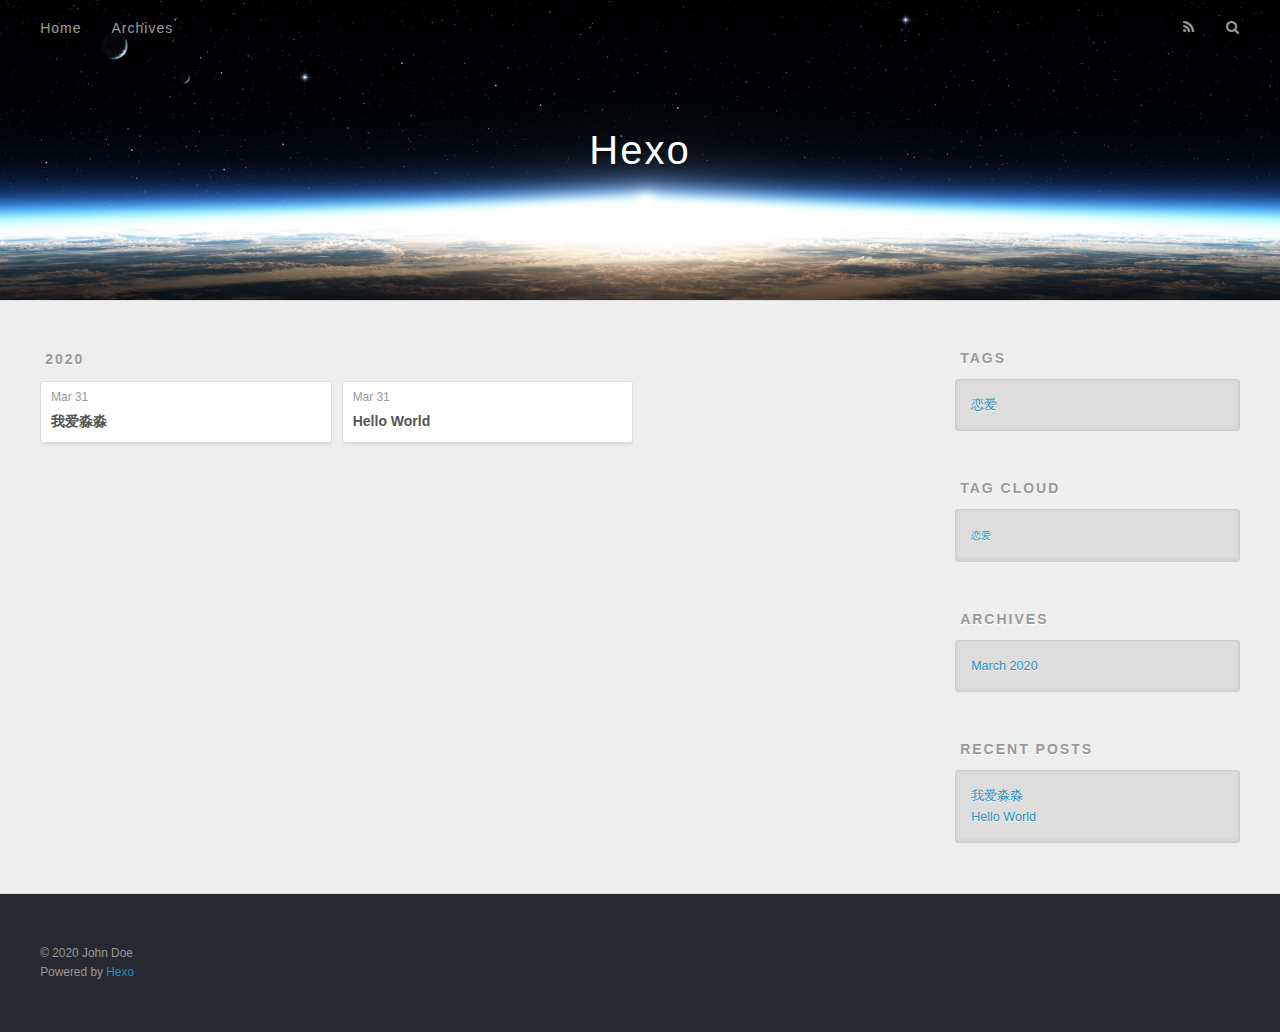
==== archives/index.html @ 8ae402f5 "Site updated: 2020-03-31 10:25:22" ====
<!DOCTYPE html>
<html>
<head>
  <meta charset="utf-8">
  

  
  <title>Archives | Hexo</title>
  <meta name="viewport" content="width=device-width, initial-scale=1, maximum-scale=1">
  <meta property="og:type" content="website">
<meta property="og:title" content="Hexo">
<meta property="og:url" content="http://yoursite.com/archives/index.html">
<meta property="og:site_name" content="Hexo">
<meta property="og:locale" content="en_US">
<meta property="article:author" content="John Doe">
<meta name="twitter:card" content="summary">
  
    <link rel="alternate" href="/atom.xml" title="Hexo" type="application/atom+xml">
  
  
    <link rel="icon" href="/favicon.png">
  
  
    <link href="//fonts.googleapis.com/css?family=Source+Code+Pro" rel="stylesheet" type="text/css">
  
  
<link rel="stylesheet" href="/css/style.css">

<meta name="generator" content="Hexo 4.2.0"></head>

<body>
  <div id="container">
    <div id="wrap">
      <header id="header">
  <div id="banner"></div>
  <div id="header-outer" class="outer">
    <div id="header-title" class="inner">
      <h1 id="logo-wrap">
        <a href="/" id="logo">Hexo</a>
      </h1>
      
    </div>
    <div id="header-inner" class="inner">
      <nav id="main-nav">
        <a id="main-nav-toggle" class="nav-icon"></a>
        
          <a class="main-nav-link" href="/">Home</a>
        
          <a class="main-nav-link" href="/archives">Archives</a>
        
      </nav>
      <nav id="sub-nav">
        
          <a id="nav-rss-link" class="nav-icon" href="/atom.xml" title="RSS Feed"></a>
        
        <a id="nav-search-btn" class="nav-icon" title="Search"></a>
      </nav>
      <div id="search-form-wrap">
        <form action="//google.com/search" method="get" accept-charset="UTF-8" class="search-form"><input type="search" name="q" class="search-form-input" placeholder="Search"><button type="submit" class="search-form-submit">&#xF002;</button><input type="hidden" name="sitesearch" value="http://yoursite.com"></form>
      </div>
    </div>
  </div>
</header>
      <div class="outer">
        <section id="main">
  
  
    
    
      
      
      <section class="archives-wrap">
        <div class="archive-year-wrap">
          <a href="/archives/2020" class="archive-year">2020</a>
        </div>
        <div class="archives">
    
    <article class="archive-article archive-type-post">
  <div class="archive-article-inner">
    <header class="archive-article-header">
      <a href="/2020/03/31/%E6%88%91%E7%88%B1%E6%B7%BC%E6%B7%BC/" class="archive-article-date">
  <time datetime="2020-03-30T17:13:21.000Z" itemprop="datePublished">Mar 31</time>
</a>
      
  
    <h1 itemprop="name">
      <a class="archive-article-title" href="/2020/03/31/%E6%88%91%E7%88%B1%E6%B7%BC%E6%B7%BC/">我爱淼淼</a>
    </h1>
  

    </header>
  </div>
</article>
  
    
    
    <article class="archive-article archive-type-post">
  <div class="archive-article-inner">
    <header class="archive-article-header">
      <a href="/2020/03/31/hello-world/" class="archive-article-date">
  <time datetime="2020-03-30T16:57:37.059Z" itemprop="datePublished">Mar 31</time>
</a>
      
  
    <h1 itemprop="name">
      <a class="archive-article-title" href="/2020/03/31/hello-world/">Hello World</a>
    </h1>
  

    </header>
  </div>
</article>
  
  
    </div></section>
  


</section>
        
          <aside id="sidebar">
  
    

  
    
  <div class="widget-wrap">
    <h3 class="widget-title">Tags</h3>
    <div class="widget">
      <ul class="tag-list" itemprop="keywords"><li class="tag-list-item"><a class="tag-list-link" href="/tags/%E6%81%8B%E7%88%B1/" rel="tag">恋爱</a></li></ul>
    </div>
  </div>


  
    
  <div class="widget-wrap">
    <h3 class="widget-title">Tag Cloud</h3>
    <div class="widget tagcloud">
      <a href="/tags/%E6%81%8B%E7%88%B1/" style="font-size: 10px;">恋爱</a>
    </div>
  </div>

  
    
  <div class="widget-wrap">
    <h3 class="widget-title">Archives</h3>
    <div class="widget">
      <ul class="archive-list"><li class="archive-list-item"><a class="archive-list-link" href="/archives/2020/03/">March 2020</a></li></ul>
    </div>
  </div>


  
    
  <div class="widget-wrap">
    <h3 class="widget-title">Recent Posts</h3>
    <div class="widget">
      <ul>
        
          <li>
            <a href="/2020/03/31/%E6%88%91%E7%88%B1%E6%B7%BC%E6%B7%BC/">我爱淼淼</a>
          </li>
        
          <li>
            <a href="/2020/03/31/hello-world/">Hello World</a>
          </li>
        
      </ul>
    </div>
  </div>

  
</aside>
        
      </div>
      <footer id="footer">
  
  <div class="outer">
    <div id="footer-info" class="inner">
      &copy; 2020 John Doe<br>
      Powered by <a href="http://hexo.io/" target="_blank">Hexo</a>
    </div>
  </div>
</footer>
    </div>
    <nav id="mobile-nav">
  
    <a href="/" class="mobile-nav-link">Home</a>
  
    <a href="/archives" class="mobile-nav-link">Archives</a>
  
</nav>
    

<script src="//ajax.googleapis.com/ajax/libs/jquery/2.0.3/jquery.min.js"></script>


  
<link rel="stylesheet" href="/fancybox/jquery.fancybox.css">

  
<script src="/fancybox/jquery.fancybox.pack.js"></script>




<script src="/js/script.js"></script>




  </div>
</body>
</html>
---- css/style.css ----
body {
  width: 100%;
}
body:before,
body:after {
  content: "";
  display: table;
}
body:after {
  clear: both;
}
html,
body,
div,
span,
applet,
object,
iframe,
h1,
h2,
h3,
h4,
h5,
h6,
p,
blockquote,
pre,
a,
abbr,
acronym,
address,
big,
cite,
code,
del,
dfn,
em,
img,
ins,
kbd,
q,
s,
samp,
small,
strike,
strong,
sub,
sup,
tt,
var,
dl,
dt,
dd,
ol,
ul,
li,
fieldset,
form,
label,
legend,
table,
caption,
tbody,
tfoot,
thead,
tr,
th,
td {
  margin: 0;
  padding: 0;
  border: 0;
  outline: 0;
  font-weight: inherit;
  font-style: inherit;
  font-family: inherit;
  font-size: 100%;
  vertical-align: baseline;
}
body {
  line-height: 1;
  color: #000;
  background: #fff;
}
ol,
ul {
  list-style: none;
}
table {
  border-collapse: separate;
  border-spacing: 0;
  vertical-align: middle;
}
caption,
th,
td {
  text-align: left;
  font-weight: normal;
  vertical-align: middle;
}
a img {
  border: none;
}
input,
button {
  margin: 0;
  padding: 0;
}
input::-moz-focus-inner,
button::-moz-focus-inner {
  border: 0;
  padding: 0;
}
@font-face {
  font-family: FontAwesome;
  font-style: normal;
  font-weight: normal;
  src: url("fonts/fontawesome-webfont.eot?v=#4.0.3");
  src: url("fonts/fontawesome-webfont.eot?#iefix&v=#4.0.3") format("embedded-opentype"), url("fonts/fontawesome-webfont.woff?v=#4.0.3") format("woff"), url("fonts/fontawesome-webfont.ttf?v=#4.0.3") format("truetype"), url("fonts/fontawesome-webfont.svg#fontawesomeregular?v=#4.0.3") format("svg");
}
html,
body,
#container {
  height: 100%;
}
body {
  background: #eee;
  font: 14px -apple-system, BlinkMacSystemFont, "Segoe UI", "Roboto", "Oxygen", "Ubuntu", "Cantarell", "Fira Sans", "Droid Sans", "Helvetica Neue", sans-serif;
  -webkit-text-size-adjust: 100%;
}
.outer {
  max-width: 1220px;
  margin: 0 auto;
  padding: 0 20px;
}
.outer:before,
.outer:after {
  content: "";
  display: table;
}
.outer:after {
  clear: both;
}
.inner {
  display: inline;
  float: left;
  width: 98.33333333333333%;
  margin: 0 0.833333333333333%;
}
.left,
.alignleft {
  float: left;
}
.right,
.alignright {
  float: right;
}
.clear {
  clear: both;
}
#container {
  position: relative;
}
.mobile-nav-on {
  overflow: hidden;
}
#wrap {
  height: 100%;
  width: 100%;
  position: absolute;
  top: 0;
  left: 0;
  -webkit-transition: 0.2s ease-out;
  -moz-transition: 0.2s ease-out;
  -ms-transition: 0.2s ease-out;
  transition: 0.2s ease-out;
  z-index: 1;
  background: #eee;
}
.mobile-nav-on #wrap {
  left: 280px;
}
@media screen and (min-width: 768px) {
  #main {
    display: inline;
    float: left;
    width: 73.33333333333333%;
    margin: 0 0.833333333333333%;
  }
}
.article-date,
.article-category-link,
.archive-year,
.widget-title {
  text-decoration: none;
  text-transform: uppercase;
  letter-spacing: 2px;
  color: #999;
  margin-bottom: 1em;
  margin-left: 5px;
  line-height: 1em;
  text-shadow: 0 1px #fff;
  font-weight: bold;
}
.article-inner,
.archive-article-inner {
  background: #fff;
  -webkit-box-shadow: 1px 2px 3px #ddd;
  box-shadow: 1px 2px 3px #ddd;
  border: 1px solid #ddd;
  border-radius: 3px;
}
.article-entry h1,
.widget h1 {
  font-size: 2em;
}
.article-entry h2,
.widget h2 {
  font-size: 1.5em;
}
.article-entry h3,
.widget h3 {
  font-size: 1.3em;
}
.article-entry h4,
.widget h4 {
  font-size: 1.2em;
}
.article-entry h5,
.widget h5 {
  font-size: 1em;
}
.article-entry h6,
.widget h6 {
  font-size: 1em;
  color: #999;
}
.article-entry hr,
.widget hr {
  border: 1px dashed #ddd;
}
.article-entry strong,
.widget strong {
  font-weight: bold;
}
.article-entry em,
.widget em,
.article-entry cite,
.widget cite {
  font-style: italic;
}
.article-entry sup,
.widget sup,
.article-entry sub,
.widget sub {
  font-size: 0.75em;
  line-height: 0;
  position: relative;
  vertical-align: baseline;
}
.article-entry sup,
.widget sup {
  top: -0.5em;
}
.article-entry sub,
.widget sub {
  bottom: -0.2em;
}
.article-entry small,
.widget small {
  font-size: 0.85em;
}
.article-entry acronym,
.widget acronym,
.article-entry abbr,
.widget abbr {
  border-bottom: 1px dotted;
}
.article-entry ul,
.widget ul,
.article-entry ol,
.widget ol,
.article-entry dl,
.widget dl {
  margin: 0 20px;
  line-height: 1.6em;
}
.article-entry ul ul,
.widget ul ul,
.article-entry ol ul,
.widget ol ul,
.article-entry ul ol,
.widget ul ol,
.article-entry ol ol,
.widget ol ol {
  margin-top: 0;
  margin-bottom: 0;
}
.article-entry ul,
.widget ul {
  list-style: disc;
}
.article-entry ol,
.widget ol {
  list-style: decimal;
}
.article-entry dt,
.widget dt {
  font-weight: bold;
}
#header {
  height: 300px;
  position: relative;
  border-bottom: 1px solid #ddd;
}
#header:before,
#header:after {
  content: "";
  position: absolute;
  left: 0;
  right: 0;
  height: 40px;
}
#header:before {
  top: 0;
  background: -webkit-linear-gradient(rgba(0,0,0,0.2), transparent);
  background: -moz-linear-gradient(rgba(0,0,0,0.2), transparent);
  background: -ms-linear-gradient(rgba(0,0,0,0.2), transparent);
  background: linear-gradient(rgba(0,0,0,0.2), transparent);
}
#header:after {
  bottom: 0;
  background: -webkit-linear-gradient(transparent, rgba(0,0,0,0.2));
  background: -moz-linear-gradient(transparent, rgba(0,0,0,0.2));
  background: -ms-linear-gradient(transparent, rgba(0,0,0,0.2));
  background: linear-gradient(transparent, rgba(0,0,0,0.2));
}
#header-outer {
  height: 100%;
  position: relative;
}
#header-inner {
  position: relative;
  overflow: hidden;
}
#banner {
  position: absolute;
  top: 0;
  left: 0;
  width: 100%;
  height: 100%;
  background: url("images/banner.jpg") center #000;
  -webkit-background-size: cover;
  -moz-background-size: cover;
  background-size: cover;
  z-index: -1;
}
#header-title {
  text-align: center;
  height: 40px;
  position: absolute;
  top: 50%;
  left: 0;
  margin-top: -20px;
}
#logo,
#subtitle {
  text-decoration: none;
  color: #fff;
  font-weight: 300;
  text-shadow: 0 1px 4px rgba(0,0,0,0.3);
}
#logo {
  font-size: 40px;
  line-height: 40px;
  letter-spacing: 2px;
}
#subtitle {
  font-size: 16px;
  line-height: 16px;
  letter-spacing: 1px;
}
#subtitle-wrap {
  margin-top: 16px;
}
#main-nav {
  float: left;
  margin-left: -15px;
}
.nav-icon,
.main-nav-link {
  float: left;
  color: #fff;
  opacity: 0.6;
  text-decoration: none;
  text-shadow: 0 1px rgba(0,0,0,0.2);
  -webkit-transition: opacity 0.2s;
  -moz-transition: opacity 0.2s;
  -ms-transition: opacity 0.2s;
  transition: opacity 0.2s;
  display: block;
  padding: 20px 15px;
}
.nav-icon:hover,
.main-nav-link:hover {
  opacity: 1;
}
.nav-icon {
  font-family: FontAwesome;
  text-align: center;
  font-size: 14px;
  width: 14px;
  height: 14px;
  padding: 20px 15px;
  position: relative;
  cursor: pointer;
}
.main-nav-link {
  font-weight: 300;
  letter-spacing: 1px;
}
@media screen and (max-width: 479px) {
  .main-nav-link {
    display: none;
  }
}
#main-nav-toggle {
  display: none;
}
#main-nav-toggle:before {
  content: "\f0c9";
}
@media screen and (max-width: 479px) {
  #main-nav-toggle {
    display: block;
  }
}
#sub-nav {
  float: right;
  margin-right: -15px;
}
#nav-rss-link:before {
  content: "\f09e";
}
#nav-search-btn:before {
  content: "\f002";
}
#search-form-wrap {
  position: absolute;
  top: 15px;
  width: 150px;
  height: 30px;
  right: -150px;
  opacity: 0;
  -webkit-transition: 0.2s ease-out;
  -moz-transition: 0.2s ease-out;
  -ms-transition: 0.2s ease-out;
  transition: 0.2s ease-out;
}
#search-form-wrap.on {
  opacity: 1;
  right: 0;
}
@media screen and (max-width: 479px) {
  #search-form-wrap {
    width: 100%;
    right: -100%;
  }
}
.search-form {
  position: absolute;
  top: 0;
  left: 0;
  right: 0;
  background: #fff;
  padding: 5px 15px;
  border-radius: 15px;
  -webkit-box-shadow: 0 0 10px rgba(0,0,0,0.3);
  box-shadow: 0 0 10px rgba(0,0,0,0.3);
}
.search-form-input {
  border: none;
  background: none;
  color: #555;
  width: 100%;
  font: 13px -apple-system, BlinkMacSystemFont, "Segoe UI", "Roboto", "Oxygen", "Ubuntu", "Cantarell", "Fira Sans", "Droid Sans", "Helvetica Neue", sans-serif;
  outline: none;
}
.search-form-input::-webkit-search-results-decoration,
.search-form-input::-webkit-search-cancel-button {
  -webkit-appearance: none;
}
.search-form-submit {
  position: absolute;
  top: 50%;
  right: 10px;
  margin-top: -7px;
  font: 13px FontAwesome;
  border: none;
  background: none;
  color: #bbb;
  cursor: pointer;
}
.search-form-submit:hover,
.search-form-submit:focus {
  color: #777;
}
.article {
  margin: 50px 0;
}
.article-inner {
  overflow: hidden;
}
.article-meta:before,
.article-meta:after {
  content: "";
  display: table;
}
.article-meta:after {
  clear: both;
}
.article-date {
  float: left;
}
.article-category {
  float: left;
  line-height: 1em;
  color: #ccc;
  text-shadow: 0 1px #fff;
  margin-left: 8px;
}
.article-category:before {
  content: "\2022";
}
.article-category-link {
  margin: 0 12px 1em;
}
.article-header {
  padding: 20px 20px 0;
}
.article-title {
  text-decoration: none;
  font-size: 2em;
  font-weight: bold;
  color: #555;
  line-height: 1.1em;
  -webkit-transition: color 0.2s;
  -moz-transition: color 0.2s;
  -ms-transition: color 0.2s;
  transition: color 0.2s;
}
a.article-title:hover {
  color: #258fb8;
}
.article-entry {
  color: #555;
  padding: 0 20px;
}
.article-entry:before,
.article-entry:after {
  content: "";
  display: table;
}
.article-entry:after {
  clear: both;
}
.article-entry p,
.article-entry table {
  line-height: 1.6em;
  margin: 1.6em 0;
}
.article-entry h1,
.article-entry h2,
.article-entry h3,
.article-entry h4,
.article-entry h5,
.article-entry h6 {
  font-weight: bold;
}
.article-entry h1,
.article-entry h2,
.article-entry h3,
.article-entry h4,
.article-entry h5,
.article-entry h6 {
  line-height: 1.1em;
  margin: 1.1em 0;
}
.article-entry a {
  color: #258fb8;
  text-decoration: none;
}
.article-entry a:hover {
  text-decoration: underline;
}
.article-entry ul,
.article-entry ol,
.article-entry dl {
  margin-top: 1.6em;
  margin-bottom: 1.6em;
}
.article-entry img,
.article-entry video {
  max-width: 100%;
  height: auto;
  display: block;
  margin: auto;
}
.article-entry iframe {
  border: none;
}
.article-entry table {
  width: 100%;
  border-collapse: collapse;
  border-spacing: 0;
}
.article-entry th {
  font-weight: bold;
  border-bottom: 3px solid #ddd;
  padding-bottom: 0.5em;
}
.article-entry td {
  border-bottom: 1px solid #ddd;
  padding: 10px 0;
}
.article-entry blockquote {
  font-family: Georgia, "Times New Roman", serif;
  font-size: 1.4em;
  margin: 1.6em 20px;
  text-align: center;
}
.article-entry blockquote footer {
  font-size: 14px;
  margin: 1.6em 0;
  font-family: -apple-system, BlinkMacSystemFont, "Segoe UI", "Roboto", "Oxygen", "Ubuntu", "Cantarell", "Fira Sans", "Droid Sans", "Helvetica Neue", sans-serif;
}
.article-entry blockquote footer cite:before {
  content: "—";
  padding: 0 0.5em;
}
.article-entry .pullquote {
  text-align: left;
  width: 45%;
  margin: 0;
}
.article-entry .pullquote.left {
  margin-left: 0.5em;
  margin-right: 1em;
}
.article-entry .pullquote.right {
  margin-right: 0.5em;
  margin-left: 1em;
}
.article-entry .caption {
  color: #999;
  display: block;
  font-size: 0.9em;
  margin-top: 0.5em;
  position: relative;
  text-align: center;
}
.article-entry .video-container {
  position: relative;
  padding-top: 56.25%;
  height: 0;
  overflow: hidden;
}
.article-entry .video-container iframe,
.article-entry .video-container object,
.article-entry .video-container embed {
  position: absolute;
  top: 0;
  left: 0;
  width: 100%;
  height: 100%;
  margin-top: 0;
}
.article-more-link a {
  display: inline-block;
  line-height: 1em;
  padding: 6px 15px;
  border-radius: 15px;
  background: #eee;
  color: #999;
  text-shadow: 0 1px #fff;
  text-decoration: none;
}
.article-more-link a:hover {
  background: #258fb8;
  color: #fff;
  text-decoration: none;
  text-shadow: 0 1px #1e7293;
}
.article-footer {
  font-size: 0.85em;
  line-height: 1.6em;
  border-top: 1px solid #ddd;
  padding-top: 1.6em;
  margin: 0 20px 20px;
}
.article-footer:before,
.article-footer:after {
  content: "";
  display: table;
}
.article-footer:after {
  clear: both;
}
.article-footer a {
  color: #999;
  text-decoration: none;
}
.article-footer a:hover {
  color: #555;
}
.article-tag-list-item {
  float: left;
  margin-right: 10px;
}
.article-tag-list-link:before {
  content: "#";
}
.article-comment-link {
  float: right;
}
.article-comment-link:before {
  content: "\f075";
  font-family: FontAwesome;
  padding-right: 8px;
}
.article-share-link {
  cursor: pointer;
  float: right;
  margin-left: 20px;
}
.article-share-link:before {
  content: "\f064";
  font-family: FontAwesome;
  padding-right: 6px;
}
#article-nav {
  position: relative;
}
#article-nav:before,
#article-nav:after {
  content: "";
  display: table;
}
#article-nav:after {
  clear: both;
}
@media screen and (min-width: 768px) {
  #article-nav {
    margin: 50px 0;
  }
  #article-nav:before {
    width: 8px;
    height: 8px;
    position: absolute;
    top: 50%;
    left: 50%;
    margin-top: -4px;
    margin-left: -4px;
    content: "";
    border-radius: 50%;
    background: #ddd;
    -webkit-box-shadow: 0 1px 2px #fff;
    box-shadow: 0 1px 2px #fff;
  }
}
.article-nav-link-wrap {
  text-decoration: none;
  text-shadow: 0 1px #fff;
  color: #999;
  -webkit-box-sizing: border-box;
  -moz-box-sizing: border-box;
  box-sizing: border-box;
  margin-top: 50px;
  text-align: center;
  display: block;
}
.article-nav-link-wrap:hover {
  color: #555;
}
@media screen and (min-width: 768px) {
  .article-nav-link-wrap {
    width: 50%;
    margin-top: 0;
  }
}
@media screen and (min-width: 768px) {
  #article-nav-newer {
    float: left;
    text-align: right;
    padding-right: 20px;
  }
}
@media screen and (min-width: 768px) {
  #article-nav-older {
    float: right;
    text-align: left;
    padding-left: 20px;
  }
}
.article-nav-caption {
  text-transform: uppercase;
  letter-spacing: 2px;
  color: #ddd;
  line-height: 1em;
  font-weight: bold;
}
#article-nav-newer .article-nav-caption {
  margin-right: -2px;
}
.article-nav-title {
  font-size: 0.85em;
  line-height: 1.6em;
  margin-top: 0.5em;
}
.article-share-box {
  position: absolute;
  display: none;
  background: #fff;
  -webkit-box-shadow: 1px 2px 10px rgba(0,0,0,0.2);
  box-shadow: 1px 2px 10px rgba(0,0,0,0.2);
  border-radius: 3px;
  margin-left: -145px;
  overflow: hidden;
  z-index: 1;
}
.article-share-box.on {
  display: block;
}
.article-share-input {
  width: 100%;
  background: none;
  -webkit-box-sizing: border-box;
  -moz-box-sizing: border-box;
  box-sizing: border-box;
  font: 14px -apple-system, BlinkMacSystemFont, "Segoe UI", "Roboto", "Oxygen", "Ubuntu", "Cantarell", "Fira Sans", "Droid Sans", "Helvetica Neue", sans-serif;
  padding: 0 15px;
  color: #555;
  outline: none;
  border: 1px solid #ddd;
  border-radius: 3px 3px 0 0;
  height: 36px;
  line-height: 36px;
}
.article-share-links {
  background: #eee;
}
.article-share-links:before,
.article-share-links:after {
  content: "";
  display: table;
}
.article-share-links:after {
  clear: both;
}
.article-share-twitter,
.article-share-facebook,
.article-share-pinterest,
.article-share-google {
  width: 50px;
  height: 36px;
  display: block;
  float: left;
  position: relative;
  color: #999;
  text-shadow: 0 1px #fff;
}
.article-share-twitter:before,
.article-share-facebook:before,
.article-share-pinterest:before,
.article-share-google:before {
  font-size: 20px;
  font-family: FontAwesome;
  width: 20px;
  height: 20px;
  position: absolute;
  top: 50%;
  left: 50%;
  margin-top: -10px;
  margin-left: -10px;
  text-align: center;
}
.article-share-twitter:hover,
.article-share-facebook:hover,
.article-share-pinterest:hover,
.article-share-google:hover {
  color: #fff;
}
.article-share-twitter:before {
  content: "\f099";
}
.article-share-twitter:hover {
  background: #00aced;
  text-shadow: 0 1px #008abe;
}
.article-share-facebook:before {
  content: "\f09a";
}
.article-share-facebook:hover {
  background: #3b5998;
  text-shadow: 0 1px #2f477a;
}
.article-share-pinterest:before {
  content: "\f0d2";
}
.article-share-pinterest:hover {
  background: #cb2027;
  text-shadow: 0 1px #a21a1f;
}
.article-share-google:before {
  content: "\f0d5";
}
.article-share-google:hover {
  background: #dd4b39;
  text-shadow: 0 1px #be3221;
}
.article-gallery {
  background: #000;
  position: relative;
}
.article-gallery-photos {
  position: relative;
  overflow: hidden;
}
.article-gallery-img {
  display: none;
  max-width: 100%;
}
.article-gallery-img:first-child {
  display: block;
}
.article-gallery-img.loaded {
  position: absolute;
  display: block;
}
.article-gallery-img img {
  display: block;
  max-width: 100%;
  margin: 0 auto;
}
#comments {
  background: #fff;
  -webkit-box-shadow: 1px 2px 3px #ddd;
  box-shadow: 1px 2px 3px #ddd;
  padding: 20px;
  border: 1px solid #ddd;
  border-radius: 3px;
  margin: 50px 0;
}
#comments a {
  color: #258fb8;
}
.archives-wrap {
  margin: 50px 0;
}
.archives:before,
.archives:after {
  content: "";
  display: table;
}
.archives:after {
  clear: both;
}
.archive-year-wrap {
  margin-bottom: 1em;
}
.archives {
  -webkit-column-gap: 10px;
  -moz-column-gap: 10px;
  column-gap: 10px;
}
@media screen and (min-width: 480px) and (max-width: 767px) {
  .archives {
    -webkit-column-count: 2;
    -moz-column-count: 2;
    column-count: 2;
  }
}
@media screen and (min-width: 768px) {
  .archives {
    -webkit-column-count: 3;
    -moz-column-count: 3;
    column-count: 3;
  }
}
.archive-article {
  -webkit-column-break-inside: avoid;
  page-break-inside: avoid;
  overflow: hidden;
  break-inside: avoid-column;
}
.archive-article-inner {
  padding: 10px;
  margin-bottom: 15px;
}
.archive-article-title {
  text-decoration: none;
  font-weight: bold;
  color: #555;
  -webkit-transition: color 0.2s;
  -moz-transition: color 0.2s;
  -ms-transition: color 0.2s;
  transition: color 0.2s;
  line-height: 1.6em;
}
.archive-article-title:hover {
  color: #258fb8;
}
.archive-article-footer {
  margin-top: 1em;
}
.archive-article-date {
  color: #999;
  text-decoration: none;
  font-size: 0.85em;
  line-height: 1em;
  margin-bottom: 0.5em;
  display: block;
}
#page-nav {
  margin: 50px auto;
  background: #fff;
  -webkit-box-shadow: 1px 2px 3px #ddd;
  box-shadow: 1px 2px 3px #ddd;
  border: 1px solid #ddd;
  border-radius: 3px;
  text-align: center;
  color: #999;
  overflow: hidden;
}
#page-nav:before,
#page-nav:after {
  content: "";
  display: table;
}
#page-nav:after {
  clear: both;
}
#page-nav a,
#page-nav span {
  padding: 10px 20px;
  line-height: 1;
  height: 2ex;
}
#page-nav a {
  color: #999;
  text-decoration: none;
}
#page-nav a:hover {
  background: #999;
  color: #fff;
}
#page-nav .prev {
  float: left;
}
#page-nav .next {
  float: right;
}
#page-nav .page-number {
  display: inline-block;
}
@media screen and (max-width: 479px) {
  #page-nav .page-number {
    display: none;
  }
}
#page-nav .current {
  color: #555;
  font-weight: bold;
}
#page-nav .space {
  color: #ddd;
}
#footer {
  background: #262a30;
  padding: 50px 0;
  border-top: 1px solid #ddd;
  color: #999;
}
#footer a {
  color: #258fb8;
  text-decoration: none;
}
#footer a:hover {
  text-decoration: underline;
}
#footer-info {
  line-height: 1.6em;
  font-size: 0.85em;
}
.article-entry pre,
.article-entry .highlight {
  background: #2d2d2d;
  margin: 0 -20px;
  padding: 15px 20px;
  border-style: solid;
  border-color: #ddd;
  border-width: 1px 0;
  overflow: auto;
  color: #ccc;
  line-height: 22.400000000000002px;
}
.article-entry .highlight .gutter pre,
.article-entry .gist .gist-file .gist-data .line-numbers {
  color: #666;
  font-size: 0.85em;
}
.article-entry pre,
.article-entry code {
  font-family: "Source Code Pro", Consolas, Monaco, Menlo, Consolas, monospace;
}
.article-entry code {
  background: #eee;
  text-shadow: 0 1px #fff;
  padding: 0 0.3em;
}
.article-entry pre code {
  background: none;
  text-shadow: none;
  padding: 0;
}
.article-entry .highlight pre {
  border: none;
  margin: 0;
  padding: 0;
}
.article-entry .highlight table {
  margin: 0;
  width: auto;
}
.article-entry .highlight td {
  border: none;
  padding: 0;
}
.article-entry .highlight figcaption {
  font-size: 0.85em;
  color: #999;
  line-height: 1em;
  margin-bottom: 1em;
}
.article-entry .highlight figcaption:before,
.article-entry .highlight figcaption:after {
  content: "";
  display: table;
}
.article-entry .highlight figcaption:after {
  clear: both;
}
.article-entry .highlight figcaption a {
  float: right;
}
.article-entry .highlight .gutter pre {
  text-align: right;
  padding-right: 20px;
}
.article-entry .highlight .line {
  height: 22.400000000000002px;
}
.article-entry .highlight .line.marked {
  background: #515151;
}
.article-entry .gist {
  margin: 0 -20px;
  border-style: solid;
  border-color: #ddd;
  border-width: 1px 0;
  background: #2d2d2d;
  padding: 15px 20px 15px 0;
}
.article-entry .gist .gist-file {
  border: none;
  font-family: "Source Code Pro", Consolas, Monaco, Menlo, Consolas, monospace;
  margin: 0;
}
.article-entry .gist .gist-file .gist-data {
  background: none;
  border: none;
}
.article-entry .gist .gist-file .gist-data .line-numbers {
  background: none;
  border: none;
  padding: 0 20px 0 0;
}
.article-entry .gist .gist-file .gist-data .line-data {
  padding: 0 !important;
}
.article-entry .gist .gist-file .highlight {
  margin: 0;
  padding: 0;
  border: none;
}
.article-entry .gist .gist-file .gist-meta {
  background: #2d2d2d;
  color: #999;
  font: 0.85em -apple-system, BlinkMacSystemFont, "Segoe UI", "Roboto", "Oxygen", "Ubuntu", "Cantarell", "Fira Sans", "Droid Sans", "Helvetica Neue", sans-serif;
  text-shadow: 0 0;
  padding: 0;
  margin-top: 1em;
  margin-left: 20px;
}
.article-entry .gist .gist-file .gist-meta a {
  color: #258fb8;
  font-weight: normal;
}
.article-entry .gist .gist-file .gist-meta a:hover {
  text-decoration: underline;
}
pre .comment,
pre .title {
  color: #999;
}
pre .variable,
pre .attribute,
pre .tag,
pre .regexp,
pre .ruby .constant,
pre .xml .tag .title,
pre .xml .pi,
pre .xml .doctype,
pre .html .doctype,
pre .css .id,
pre .css .class,
pre .css .pseudo {
  color: #f2777a;
}
pre .number,
pre .preprocessor,
pre .built_in,
pre .literal,
pre .params,
pre .constant {
  color: #f99157;
}
pre .class,
pre .ruby .class .title,
pre .css .rules .attribute {
  color: #9c9;
}
pre .string,
pre .value,
pre .inheritance,
pre .header,
pre .ruby .symbol,
pre .xml .cdata {
  color: #9c9;
}
pre .css .hexcolor {
  color: #6cc;
}
pre .function,
pre .python .decorator,
pre .python .title,
pre .ruby .function .title,
pre .ruby .title .keyword,
pre .perl .sub,
pre .javascript .title,
pre .coffeescript .title {
  color: #69c;
}
pre .keyword,
pre .javascript .function {
  color: #c9c;
}
@media screen and (max-width: 479px) {
  #mobile-nav {
    position: absolute;
    top: 0;
    left: 0;
    width: 280px;
    height: 100%;
    background: #191919;
    border-right: 1px solid #fff;
  }
}
@media screen and (max-width: 479px) {
  .mobile-nav-link {
    display: block;
    color: #999;
    text-decoration: none;
    padding: 15px 20px;
    font-weight: bold;
  }
  .mobile-nav-link:hover {
    color: #fff;
  }
}
@media screen and (min-width: 768px) {
  #sidebar {
    display: inline;
    float: left;
    width: 23.333333333333332%;
    margin: 0 0.833333333333333%;
  }
}
.widget-wrap {
  margin: 50px 0;
}
.widget {
  color: #777;
  text-shadow: 0 1px #fff;
  background: #ddd;
  -webkit-box-shadow: 0 -1px 4px #ccc inset;
  box-shadow: 0 -1px 4px #ccc inset;
  border: 1px solid #ccc;
  padding: 15px;
  border-radius: 3px;
}
.widget a {
  color: #258fb8;
  text-decoration: none;
}
.widget a:hover {
  text-decoration: underline;
}
.widget ul ul,
.widget ol ul,
.widget dl ul,
.widget ul ol,
.widget ol ol,
.widget dl ol,
.widget ul dl,
.widget ol dl,
.widget dl dl {
  margin-left: 15px;
  list-style: disc;
}
.widget {
  line-height: 1.6em;
  word-wrap: break-word;
  font-size: 0.9em;
}
.widget ul,
.widget ol {
  list-style: none;
  margin: 0;
}
.widget ul ul,
.widget ol ul,
.widget ul ol,
.widget ol ol {
  margin: 0 20px;
}
.widget ul ul,
.widget ol ul {
  list-style: disc;
}
.widget ul ol,
.widget ol ol {
  list-style: decimal;
}
.category-list-count,
.tag-list-count,
.archive-list-count {
  padding-left: 5px;
  color: #999;
  font-size: 0.85em;
}
.category-list-count:before,
.tag-list-count:before,
.archive-list-count:before {
  content: "(";
}
.category-list-count:after,
.tag-list-count:after,
.archive-list-count:after {
  content: ")";
}
.tagcloud a {
  margin-right: 5px;
  display: inline-block;
}
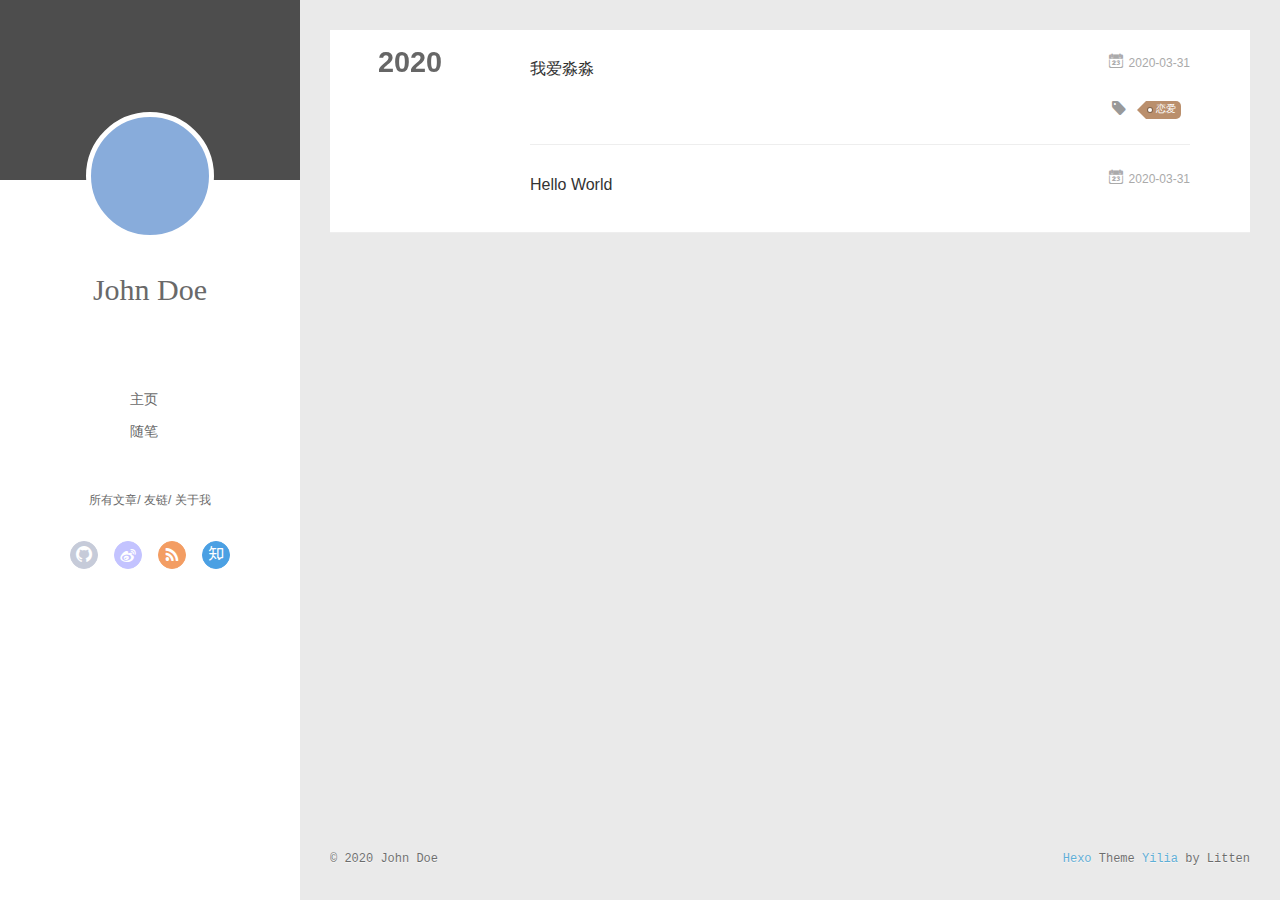
==== commit 64c7a3c6: "Site updated: 2020-03-31 10:40:58" ====
--- a/archives/index.html
+++ b/archives/index.html
@@ -3,8 +3,9 @@
 <head>
   <meta charset="utf-8">
   
-
-  
+  <meta name="renderer" content="webkit">
+  <meta http-equiv="X-UA-Compatible" content="IE=edge" >
+  <link rel="dns-prefetch" href="http://yoursite.com">
   <title>Archives | Hexo</title>
   <meta name="viewport" content="width=device-width, initial-scale=1, maximum-scale=1">
   <meta property="og:type" content="website">
@@ -15,54 +16,141 @@
 <meta property="article:author" content="John Doe">
 <meta name="twitter:card" content="summary">
   
-    <link rel="alternate" href="/atom.xml" title="Hexo" type="application/atom+xml">
+    <link rel="alternative" href="/atom.xml" title="Hexo" type="application/atom+xml">
   
   
     <link rel="icon" href="/favicon.png">
   
-  
-    <link href="//fonts.googleapis.com/css?family=Source+Code+Pro" rel="stylesheet" type="text/css">
-  
-  
-<link rel="stylesheet" href="/css/style.css">
+  <link rel="stylesheet" type="text/css" href="/./main.0cf68a.css">
+  <style type="text/css">
+  
+    #container.show {
+      background: linear-gradient(200deg,#a0cfe4,#e8c37e);
+    }
+  </style>
+  
+
+  
 
 <meta name="generator" content="Hexo 4.2.0"></head>
 
 <body>
-  <div id="container">
-    <div id="wrap">
-      <header id="header">
-  <div id="banner"></div>
-  <div id="header-outer" class="outer">
-    <div id="header-title" class="inner">
-      <h1 id="logo-wrap">
-        <a href="/" id="logo">Hexo</a>
-      </h1>
-      
+  <div id="container" q-class="show:isCtnShow">
+    <canvas id="anm-canvas" class="anm-canvas"></canvas>
+    <div class="left-col" q-class="show:isShow">
+      
+<div class="overlay" style="background: #4d4d4d"></div>
+<div class="intrude-less">
+	<header id="header" class="inner">
+		<a href="/" class="profilepic">
+			<img src="" class="js-avatar">
+		</a>
+		<hgroup>
+		  <h1 class="header-author"><a href="/">John Doe</a></h1>
+		</hgroup>
+		
+
+		<nav class="header-menu">
+			<ul>
+			
+				<li><a href="/">主页</a></li>
+	        
+				<li><a href="/tags/%E9%9A%8F%E7%AC%94/">随笔</a></li>
+	        
+			</ul>
+		</nav>
+		<nav class="header-smart-menu">
+    		
+    			
+    			<a q-on="click: openSlider(e, 'innerArchive')" href="javascript:void(0)">所有文章</a>
+    			
+            
+    			
+    			<a q-on="click: openSlider(e, 'friends')" href="javascript:void(0)">友链</a>
+    			
+            
+    			
+    			<a q-on="click: openSlider(e, 'aboutme')" href="javascript:void(0)">关于我</a>
+    			
+            
+		</nav>
+		<nav class="header-nav">
+			<div class="social">
+				
+					<a class="github" target="_blank" href="#" title="github"><i class="icon-github"></i></a>
+		        
+					<a class="weibo" target="_blank" href="#" title="weibo"><i class="icon-weibo"></i></a>
+		        
+					<a class="rss" target="_blank" href="#" title="rss"><i class="icon-rss"></i></a>
+		        
+					<a class="zhihu" target="_blank" href="#" title="zhihu"><i class="icon-zhihu"></i></a>
+		        
+			</div>
+		</nav>
+	</header>		
+</div>
+
     </div>
-    <div id="header-inner" class="inner">
-      <nav id="main-nav">
-        <a id="main-nav-toggle" class="nav-icon"></a>
-        
-          <a class="main-nav-link" href="/">Home</a>
-        
-          <a class="main-nav-link" href="/archives">Archives</a>
-        
-      </nav>
-      <nav id="sub-nav">
-        
-          <a id="nav-rss-link" class="nav-icon" href="/atom.xml" title="RSS Feed"></a>
-        
-        <a id="nav-search-btn" class="nav-icon" title="Search"></a>
-      </nav>
-      <div id="search-form-wrap">
-        <form action="//google.com/search" method="get" accept-charset="UTF-8" class="search-form"><input type="search" name="q" class="search-form-input" placeholder="Search"><button type="submit" class="search-form-submit">&#xF002;</button><input type="hidden" name="sitesearch" value="http://yoursite.com"></form>
-      </div>
-    </div>
-  </div>
-</header>
-      <div class="outer">
-        <section id="main">
+    <div class="mid-col" q-class="show:isShow,hide:isShow|isFalse">
+      
+<nav id="mobile-nav">
+  	<div class="overlay js-overlay" style="background: #4d4d4d"></div>
+	<div class="btnctn js-mobile-btnctn">
+  		<div class="slider-trigger list" q-on="click: openSlider(e)"><i class="icon icon-sort"></i></div>
+	</div>
+	<div class="intrude-less">
+		<header id="header" class="inner">
+			<div class="profilepic">
+				<img src="" class="js-avatar">
+			</div>
+			<hgroup>
+			  <h1 class="header-author js-header-author">John Doe</h1>
+			</hgroup>
+			
+			
+			
+				
+			
+				
+			
+			
+			
+			<nav class="header-nav">
+				<div class="social">
+					
+						<a class="github" target="_blank" href="#" title="github"><i class="icon-github"></i></a>
+			        
+						<a class="weibo" target="_blank" href="#" title="weibo"><i class="icon-weibo"></i></a>
+			        
+						<a class="rss" target="_blank" href="#" title="rss"><i class="icon-rss"></i></a>
+			        
+						<a class="zhihu" target="_blank" href="#" title="zhihu"><i class="icon-zhihu"></i></a>
+			        
+				</div>
+			</nav>
+
+			<nav class="header-menu js-header-menu">
+				<ul style="width: 50%">
+				
+				
+					<li style="width: 50%"><a href="/">主页</a></li>
+		        
+					<li style="width: 50%"><a href="/tags/%E9%9A%8F%E7%AC%94/">随笔</a></li>
+		        
+				</ul>
+			</nav>
+		</header>				
+	</div>
+	<div class="mobile-mask" style="display:none" q-show="isShow"></div>
+</nav>
+
+      <div id="wrapper" class="body-wrap">
+        <div class="menu-l">
+          <div class="canvas-wrap">
+            <canvas data-colors="#eaeaea" data-sectionHeight="100" data-contentId="js-content" id="myCanvas1" class="anm-canvas"></canvas>
+          </div>
+          <div id="js-content" class="content-ll">
+            
   
   
     
@@ -78,16 +166,35 @@
     <article class="archive-article archive-type-post">
   <div class="archive-article-inner">
     <header class="archive-article-header">
-      <a href="/2020/03/31/%E6%88%91%E7%88%B1%E6%B7%BC%E6%B7%BC/" class="archive-article-date">
-  <time datetime="2020-03-30T17:13:21.000Z" itemprop="datePublished">Mar 31</time>
+      	<div class="article-meta">
+	      	<a href="/2020/03/31/%E6%88%91%E7%88%B1%E6%B7%BC%E6%B7%BC/" class="archive-article-date">
+  	<time datetime="2020-03-30T17:13:21.000Z" itemprop="datePublished"><i class="icon-calendar icon"></i>2020-03-31</time>
 </a>
-      
+        </div>
+    	 
   
     <h1 itemprop="name">
       <a class="archive-article-title" href="/2020/03/31/%E6%88%91%E7%88%B1%E6%B7%BC%E6%B7%BC/">我爱淼淼</a>
     </h1>
   
 
+        <div class="article-info info-on-right">
+          
+	<div class="article-tag tagcloud">
+		<i class="icon-price-tags icon"></i>
+		<ul class="article-tag-list">
+			 
+        		<li class="article-tag-list-item">
+        			<a href="javascript:void(0)" class="js-tag article-tag-list-link color3">恋爱</a>
+        		</li>
+      		
+		</ul>
+	</div>
+
+          
+
+        </div>
+        <div class="clearfix"></div>
     </header>
   </div>
 </article>
@@ -97,16 +204,24 @@
     <article class="archive-article archive-type-post">
   <div class="archive-article-inner">
     <header class="archive-article-header">
-      <a href="/2020/03/31/hello-world/" class="archive-article-date">
-  <time datetime="2020-03-30T16:57:37.059Z" itemprop="datePublished">Mar 31</time>
+      	<div class="article-meta">
+	      	<a href="/2020/03/31/hello-world/" class="archive-article-date">
+  	<time datetime="2020-03-30T16:57:37.059Z" itemprop="datePublished"><i class="icon-calendar icon"></i>2020-03-31</time>
 </a>
-      
+        </div>
+    	 
   
     <h1 itemprop="name">
       <a class="archive-article-title" href="/2020/03/31/hello-world/">Hello World</a>
     </h1>
   
 
+        <div class="article-info info-on-right">
+          
+          
+
+        </div>
+        <div class="clearfix"></div>
     </header>
   </div>
 </article>
@@ -115,101 +230,256 @@
     </div></section>
   
 
-
-</section>
-        
-          <aside id="sidebar">
-  
-    
-
-  
-    
-  <div class="widget-wrap">
-    <h3 class="widget-title">Tags</h3>
-    <div class="widget">
-      <ul class="tag-list" itemprop="keywords"><li class="tag-list-item"><a class="tag-list-link" href="/tags/%E6%81%8B%E7%88%B1/" rel="tag">恋爱</a></li></ul>
-    </div>
-  </div>
-
-
-  
-    
-  <div class="widget-wrap">
-    <h3 class="widget-title">Tag Cloud</h3>
-    <div class="widget tagcloud">
-      <a href="/tags/%E6%81%8B%E7%88%B1/" style="font-size: 10px;">恋爱</a>
-    </div>
-  </div>
-
-  
-    
-  <div class="widget-wrap">
-    <h3 class="widget-title">Archives</h3>
-    <div class="widget">
-      <ul class="archive-list"><li class="archive-list-item"><a class="archive-list-link" href="/archives/2020/03/">March 2020</a></li></ul>
-    </div>
-  </div>
-
-
-  
-    
-  <div class="widget-wrap">
-    <h3 class="widget-title">Recent Posts</h3>
-    <div class="widget">
-      <ul>
-        
-          <li>
-            <a href="/2020/03/31/%E6%88%91%E7%88%B1%E6%B7%BC%E6%B7%BC/">我爱淼淼</a>
-          </li>
-        
-          <li>
-            <a href="/2020/03/31/hello-world/">Hello World</a>
-          </li>
-        
-      </ul>
-    </div>
-  </div>
-
-  
-</aside>
-        
+    
+
+
+          </div>
+        </div>
       </div>
       <footer id="footer">
-  
   <div class="outer">
-    <div id="footer-info" class="inner">
-      &copy; 2020 John Doe<br>
-      Powered by <a href="http://hexo.io/" target="_blank">Hexo</a>
+    <div id="footer-info">
+    	<div class="footer-left">
+    		&copy; 2020 John Doe
+    	</div>
+      	<div class="footer-right">
+      		<a href="http://hexo.io/" target="_blank">Hexo</a>  Theme <a href="https://github.com/litten/hexo-theme-yilia" target="_blank">Yilia</a> by Litten
+      	</div>
     </div>
   </div>
 </footer>
     </div>
-    <nav id="mobile-nav">
-  
-    <a href="/" class="mobile-nav-link">Home</a>
-  
-    <a href="/archives" class="mobile-nav-link">Archives</a>
-  
-</nav>
-    
-
-<script src="//ajax.googleapis.com/ajax/libs/jquery/2.0.3/jquery.min.js"></script>
-
-
-  
-<link rel="stylesheet" href="/fancybox/jquery.fancybox.css">
-
-  
-<script src="/fancybox/jquery.fancybox.pack.js"></script>
-
-
-
-
-<script src="/js/script.js"></script>
-
-
-
-
+    <script>
+	var yiliaConfig = {
+		mathjax: false,
+		isHome: false,
+		isPost: false,
+		isArchive: true,
+		isTag: false,
+		isCategory: false,
+		open_in_new: false,
+		toc_hide_index: true,
+		root: "/",
+		innerArchive: true,
+		showTags: false
+	}
+</script>
+
+<script>!function(t){function n(e){if(r[e])return r[e].exports;var i=r[e]={exports:{},id:e,loaded:!1};return t[e].call(i.exports,i,i.exports,n),i.loaded=!0,i.exports}var r={};n.m=t,n.c=r,n.p="./",n(0)}([function(t,n,r){r(195),t.exports=r(191)},function(t,n,r){var e=r(3),i=r(52),o=r(27),u=r(28),c=r(53),f="prototype",a=function(t,n,r){var s,l,h,v,p=t&a.F,d=t&a.G,y=t&a.S,g=t&a.P,b=t&a.B,m=d?e:y?e[n]||(e[n]={}):(e[n]||{})[f],x=d?i:i[n]||(i[n]={}),w=x[f]||(x[f]={});d&&(r=n);for(s in r)l=!p&&m&&void 0!==m[s],h=(l?m:r)[s],v=b&&l?c(h,e):g&&"function"==typeof h?c(Function.call,h):h,m&&u(m,s,h,t&a.U),x[s]!=h&&o(x,s,v),g&&w[s]!=h&&(w[s]=h)};e.core=i,a.F=1,a.G=2,a.S=4,a.P=8,a.B=16,a.W=32,a.U=64,a.R=128,t.exports=a},function(t,n,r){var e=r(6);t.exports=function(t){if(!e(t))throw TypeError(t+" is not an object!");return t}},function(t,n){var r=t.exports="undefined"!=typeof window&&window.Math==Math?window:"undefined"!=typeof self&&self.Math==Math?self:Function("return this")();"number"==typeof __g&&(__g=r)},function(t,n){t.exports=function(t){try{return!!t()}catch(t){return!0}}},function(t,n){var r=t.exports="undefined"!=typeof window&&window.Math==Math?window:"undefined"!=typeof self&&self.Math==Math?self:Function("return this")();"number"==typeof __g&&(__g=r)},function(t,n){t.exports=function(t){return"object"==typeof t?null!==t:"function"==typeof t}},function(t,n,r){var e=r(126)("wks"),i=r(76),o=r(3).Symbol,u="function"==typeof o;(t.exports=function(t){return e[t]||(e[t]=u&&o[t]||(u?o:i)("Symbol."+t))}).store=e},function(t,n){var r={}.hasOwnProperty;t.exports=function(t,n){return r.call(t,n)}},function(t,n,r){var e=r(94),i=r(33);t.exports=function(t){return e(i(t))}},function(t,n,r){t.exports=!r(4)(function(){return 7!=Object.defineProperty({},"a",{get:function(){return 7}}).a})},function(t,n,r){var e=r(2),i=r(167),o=r(50),u=Object.defineProperty;n.f=r(10)?Object.defineProperty:function(t,n,r){if(e(t),n=o(n,!0),e(r),i)try{return u(t,n,r)}catch(t){}if("get"in r||"set"in r)throw TypeError("Accessors not supported!");return"value"in r&&(t[n]=r.value),t}},function(t,n,r){t.exports=!r(18)(function(){return 7!=Object.defineProperty({},"a",{get:function(){return 7}}).a})},function(t,n,r){var e=r(14),i=r(22);t.exports=r(12)?function(t,n,r){return e.f(t,n,i(1,r))}:function(t,n,r){return t[n]=r,t}},function(t,n,r){var e=r(20),i=r(58),o=r(42),u=Object.defineProperty;n.f=r(12)?Object.defineProperty:function(t,n,r){if(e(t),n=o(n,!0),e(r),i)try{return u(t,n,r)}catch(t){}if("get"in r||"set"in r)throw TypeError("Accessors not supported!");return"value"in r&&(t[n]=r.value),t}},function(t,n,r){var e=r(40)("wks"),i=r(23),o=r(5).Symbol,u="function"==typeof o;(t.exports=function(t){return e[t]||(e[t]=u&&o[t]||(u?o:i)("Symbol."+t))}).store=e},function(t,n,r){var e=r(67),i=Math.min;t.exports=function(t){return t>0?i(e(t),9007199254740991):0}},function(t,n,r){var e=r(46);t.exports=function(t){return Object(e(t))}},function(t,n){t.exports=function(t){try{return!!t()}catch(t){return!0}}},function(t,n,r){var e=r(63),i=r(34);t.exports=Object.keys||function(t){return e(t,i)}},function(t,n,r){var e=r(21);t.exports=function(t){if(!e(t))throw TypeError(t+" is not an object!");return t}},function(t,n){t.exports=function(t){return"object"==typeof t?null!==t:"function"==typeof t}},function(t,n){t.exports=function(t,n){return{enumerable:!(1&t),configurable:!(2&t),writable:!(4&t),value:n}}},function(t,n){var r=0,e=Math.random();t.exports=function(t){return"Symbol(".concat(void 0===t?"":t,")_",(++r+e).toString(36))}},function(t,n){var r={}.hasOwnProperty;t.exports=function(t,n){return r.call(t,n)}},function(t,n){var r=t.exports={version:"2.4.0"};"number"==typeof __e&&(__e=r)},function(t,n){t.exports=function(t){if("function"!=typeof t)throw TypeError(t+" is not a function!");return t}},function(t,n,r){var e=r(11),i=r(66);t.exports=r(10)?function(t,n,r){return e.f(t,n,i(1,r))}:function(t,n,r){return t[n]=r,t}},function(t,n,r){var e=r(3),i=r(27),o=r(24),u=r(76)("src"),c="toString",f=Function[c],a=(""+f).split(c);r(52).inspectSource=function(t){return f.call(t)},(t.exports=function(t,n,r,c){var f="function"==typeof r;f&&(o(r,"name")||i(r,"name",n)),t[n]!==r&&(f&&(o(r,u)||i(r,u,t[n]?""+t[n]:a.join(String(n)))),t===e?t[n]=r:c?t[n]?t[n]=r:i(t,n,r):(delete t[n],i(t,n,r)))})(Function.prototype,c,function(){return"function"==typeof this&&this[u]||f.call(this)})},function(t,n,r){var e=r(1),i=r(4),o=r(46),u=function(t,n,r,e){var i=String(o(t)),u="<"+n;return""!==r&&(u+=" "+r+'="'+String(e).replace(/"/g,"&quot;")+'"'),u+">"+i+"</"+n+">"};t.exports=function(t,n){var r={};r[t]=n(u),e(e.P+e.F*i(function(){var n=""[t]('"');return n!==n.toLowerCase()||n.split('"').length>3}),"String",r)}},function(t,n,r){var e=r(115),i=r(46);t.exports=function(t){return e(i(t))}},function(t,n,r){var e=r(116),i=r(66),o=r(30),u=r(50),c=r(24),f=r(167),a=Object.getOwnPropertyDescriptor;n.f=r(10)?a:function(t,n){if(t=o(t),n=u(n,!0),f)try{return a(t,n)}catch(t){}if(c(t,n))return i(!e.f.call(t,n),t[n])}},function(t,n,r){var e=r(24),i=r(17),o=r(145)("IE_PROTO"),u=Object.prototype;t.exports=Object.getPrototypeOf||function(t){return t=i(t),e(t,o)?t[o]:"function"==typeof t.constructor&&t instanceof t.constructor?t.constructor.prototype:t instanceof Object?u:null}},function(t,n){t.exports=function(t){if(void 0==t)throw TypeError("Can't call method on  "+t);return t}},function(t,n){t.exports="constructor,hasOwnProperty,isPrototypeOf,propertyIsEnumerable,toLocaleString,toString,valueOf".split(",")},function(t,n){t.exports={}},function(t,n){t.exports=!0},function(t,n){n.f={}.propertyIsEnumerable},function(t,n,r){var e=r(14).f,i=r(8),o=r(15)("toStringTag");t.exports=function(t,n,r){t&&!i(t=r?t:t.prototype,o)&&e(t,o,{configurable:!0,value:n})}},function(t,n,r){var e=r(40)("keys"),i=r(23);t.exports=function(t){return e[t]||(e[t]=i(t))}},function(t,n,r){var e=r(5),i="__core-js_shared__",o=e[i]||(e[i]={});t.exports=function(t){return o[t]||(o[t]={})}},function(t,n){var r=Math.ceil,e=Math.floor;t.exports=function(t){return isNaN(t=+t)?0:(t>0?e:r)(t)}},function(t,n,r){var e=r(21);t.exports=function(t,n){if(!e(t))return t;var r,i;if(n&&"function"==typeof(r=t.toString)&&!e(i=r.call(t)))return i;if("function"==typeof(r=t.valueOf)&&!e(i=r.call(t)))return i;if(!n&&"function"==typeof(r=t.toString)&&!e(i=r.call(t)))return i;throw TypeError("Can't convert object to primitive value")}},function(t,n,r){var e=r(5),i=r(25),o=r(36),u=r(44),c=r(14).f;t.exports=function(t){var n=i.Symbol||(i.Symbol=o?{}:e.Symbol||{});"_"==t.charAt(0)||t in n||c(n,t,{value:u.f(t)})}},function(t,n,r){n.f=r(15)},function(t,n){var r={}.toString;t.exports=function(t){return r.call(t).slice(8,-1)}},function(t,n){t.exports=function(t){if(void 0==t)throw TypeError("Can't call method on  "+t);return t}},function(t,n,r){var e=r(4);t.exports=function(t,n){return!!t&&e(function(){n?t.call(null,function(){},1):t.call(null)})}},function(t,n,r){var e=r(53),i=r(115),o=r(17),u=r(16),c=r(203);t.exports=function(t,n){var r=1==t,f=2==t,a=3==t,s=4==t,l=6==t,h=5==t||l,v=n||c;return function(n,c,p){for(var d,y,g=o(n),b=i(g),m=e(c,p,3),x=u(b.length),w=0,S=r?v(n,x):f?v(n,0):void 0;x>w;w++)if((h||w in b)&&(d=b[w],y=m(d,w,g),t))if(r)S[w]=y;else if(y)switch(t){case 3:return!0;case 5:return d;case 6:return w;case 2:S.push(d)}else if(s)return!1;return l?-1:a||s?s:S}}},function(t,n,r){var e=r(1),i=r(52),o=r(4);t.exports=function(t,n){var r=(i.Object||{})[t]||Object[t],u={};u[t]=n(r),e(e.S+e.F*o(function(){r(1)}),"Object",u)}},function(t,n,r){var e=r(6);t.exports=function(t,n){if(!e(t))return t;var r,i;if(n&&"function"==typeof(r=t.toString)&&!e(i=r.call(t)))return i;if("function"==typeof(r=t.valueOf)&&!e(i=r.call(t)))return i;if(!n&&"function"==typeof(r=t.toString)&&!e(i=r.call(t)))return i;throw TypeError("Can't convert object to primitive value")}},function(t,n,r){var e=r(5),i=r(25),o=r(91),u=r(13),c="prototype",f=function(t,n,r){var a,s,l,h=t&f.F,v=t&f.G,p=t&f.S,d=t&f.P,y=t&f.B,g=t&f.W,b=v?i:i[n]||(i[n]={}),m=b[c],x=v?e:p?e[n]:(e[n]||{})[c];v&&(r=n);for(a in r)(s=!h&&x&&void 0!==x[a])&&a in b||(l=s?x[a]:r[a],b[a]=v&&"function"!=typeof x[a]?r[a]:y&&s?o(l,e):g&&x[a]==l?function(t){var n=function(n,r,e){if(this instanceof t){switch(arguments.length){case 0:return new t;case 1:return new t(n);case 2:return new t(n,r)}return new t(n,r,e)}return t.apply(this,arguments)};return n[c]=t[c],n}(l):d&&"function"==typeof l?o(Function.call,l):l,d&&((b.virtual||(b.virtual={}))[a]=l,t&f.R&&m&&!m[a]&&u(m,a,l)))};f.F=1,f.G=2,f.S=4,f.P=8,f.B=16,f.W=32,f.U=64,f.R=128,t.exports=f},function(t,n){var r=t.exports={version:"2.4.0"};"number"==typeof __e&&(__e=r)},function(t,n,r){var e=r(26);t.exports=function(t,n,r){if(e(t),void 0===n)return t;switch(r){case 1:return function(r){return t.call(n,r)};case 2:return function(r,e){return t.call(n,r,e)};case 3:return function(r,e,i){return t.call(n,r,e,i)}}return function(){return t.apply(n,arguments)}}},function(t,n,r){var e=r(183),i=r(1),o=r(126)("metadata"),u=o.store||(o.store=new(r(186))),c=function(t,n,r){var i=u.get(t);if(!i){if(!r)return;u.set(t,i=new e)}var o=i.get(n);if(!o){if(!r)return;i.set(n,o=new e)}return o},f=function(t,n,r){var e=c(n,r,!1);return void 0!==e&&e.has(t)},a=function(t,n,r){var e=c(n,r,!1);return void 0===e?void 0:e.get(t)},s=function(t,n,r,e){c(r,e,!0).set(t,n)},l=function(t,n){var r=c(t,n,!1),e=[];return r&&r.forEach(function(t,n){e.push(n)}),e},h=function(t){return void 0===t||"symbol"==typeof t?t:String(t)},v=function(t){i(i.S,"Reflect",t)};t.exports={store:u,map:c,has:f,get:a,set:s,keys:l,key:h,exp:v}},function(t,n,r){"use strict";if(r(10)){var e=r(69),i=r(3),o=r(4),u=r(1),c=r(127),f=r(152),a=r(53),s=r(68),l=r(66),h=r(27),v=r(73),p=r(67),d=r(16),y=r(75),g=r(50),b=r(24),m=r(180),x=r(114),w=r(6),S=r(17),_=r(137),O=r(70),E=r(32),P=r(71).f,j=r(154),F=r(76),M=r(7),A=r(48),N=r(117),T=r(146),I=r(155),k=r(80),L=r(123),R=r(74),C=r(130),D=r(160),U=r(11),W=r(31),G=U.f,B=W.f,V=i.RangeError,z=i.TypeError,q=i.Uint8Array,K="ArrayBuffer",J="Shared"+K,Y="BYTES_PER_ELEMENT",H="prototype",$=Array[H],X=f.ArrayBuffer,Q=f.DataView,Z=A(0),tt=A(2),nt=A(3),rt=A(4),et=A(5),it=A(6),ot=N(!0),ut=N(!1),ct=I.values,ft=I.keys,at=I.entries,st=$.lastIndexOf,lt=$.reduce,ht=$.reduceRight,vt=$.join,pt=$.sort,dt=$.slice,yt=$.toString,gt=$.toLocaleString,bt=M("iterator"),mt=M("toStringTag"),xt=F("typed_constructor"),wt=F("def_constructor"),St=c.CONSTR,_t=c.TYPED,Ot=c.VIEW,Et="Wrong length!",Pt=A(1,function(t,n){return Tt(T(t,t[wt]),n)}),jt=o(function(){return 1===new q(new Uint16Array([1]).buffer)[0]}),Ft=!!q&&!!q[H].set&&o(function(){new q(1).set({})}),Mt=function(t,n){if(void 0===t)throw z(Et);var r=+t,e=d(t);if(n&&!m(r,e))throw V(Et);return e},At=function(t,n){var r=p(t);if(r<0||r%n)throw V("Wrong offset!");return r},Nt=function(t){if(w(t)&&_t in t)return t;throw z(t+" is not a typed array!")},Tt=function(t,n){if(!(w(t)&&xt in t))throw z("It is not a typed array constructor!");return new t(n)},It=function(t,n){return kt(T(t,t[wt]),n)},kt=function(t,n){for(var r=0,e=n.length,i=Tt(t,e);e>r;)i[r]=n[r++];return i},Lt=function(t,n,r){G(t,n,{get:function(){return this._d[r]}})},Rt=function(t){var n,r,e,i,o,u,c=S(t),f=arguments.length,s=f>1?arguments[1]:void 0,l=void 0!==s,h=j(c);if(void 0!=h&&!_(h)){for(u=h.call(c),e=[],n=0;!(o=u.next()).done;n++)e.push(o.value);c=e}for(l&&f>2&&(s=a(s,arguments[2],2)),n=0,r=d(c.length),i=Tt(this,r);r>n;n++)i[n]=l?s(c[n],n):c[n];return i},Ct=function(){for(var t=0,n=arguments.length,r=Tt(this,n);n>t;)r[t]=arguments[t++];return r},Dt=!!q&&o(function(){gt.call(new q(1))}),Ut=function(){return gt.apply(Dt?dt.call(Nt(this)):Nt(this),arguments)},Wt={copyWithin:function(t,n){return D.call(Nt(this),t,n,arguments.length>2?arguments[2]:void 0)},every:function(t){return rt(Nt(this),t,arguments.length>1?arguments[1]:void 0)},fill:function(t){return C.apply(Nt(this),arguments)},filter:function(t){return It(this,tt(Nt(this),t,arguments.length>1?arguments[1]:void 0))},find:function(t){return et(Nt(this),t,arguments.length>1?arguments[1]:void 0)},findIndex:function(t){return it(Nt(this),t,arguments.length>1?arguments[1]:void 0)},forEach:function(t){Z(Nt(this),t,arguments.length>1?arguments[1]:void 0)},indexOf:function(t){return ut(Nt(this),t,arguments.length>1?arguments[1]:void 0)},includes:function(t){return ot(Nt(this),t,arguments.length>1?arguments[1]:void 0)},join:function(t){return vt.apply(Nt(this),arguments)},lastIndexOf:function(t){return st.apply(Nt(this),arguments)},map:function(t){return Pt(Nt(this),t,arguments.length>1?arguments[1]:void 0)},reduce:function(t){return lt.apply(Nt(this),arguments)},reduceRight:function(t){return ht.apply(Nt(this),arguments)},reverse:function(){for(var t,n=this,r=Nt(n).length,e=Math.floor(r/2),i=0;i<e;)t=n[i],n[i++]=n[--r],n[r]=t;return n},some:function(t){return nt(Nt(this),t,arguments.length>1?arguments[1]:void 0)},sort:function(t){return pt.call(Nt(this),t)},subarray:function(t,n){var r=Nt(this),e=r.length,i=y(t,e);return new(T(r,r[wt]))(r.buffer,r.byteOffset+i*r.BYTES_PER_ELEMENT,d((void 0===n?e:y(n,e))-i))}},Gt=function(t,n){return It(this,dt.call(Nt(this),t,n))},Bt=function(t){Nt(this);var n=At(arguments[1],1),r=this.length,e=S(t),i=d(e.length),o=0;if(i+n>r)throw V(Et);for(;o<i;)this[n+o]=e[o++]},Vt={entries:function(){return at.call(Nt(this))},keys:function(){return ft.call(Nt(this))},values:function(){return ct.call(Nt(this))}},zt=function(t,n){return w(t)&&t[_t]&&"symbol"!=typeof n&&n in t&&String(+n)==String(n)},qt=function(t,n){return zt(t,n=g(n,!0))?l(2,t[n]):B(t,n)},Kt=function(t,n,r){return!(zt(t,n=g(n,!0))&&w(r)&&b(r,"value"))||b(r,"get")||b(r,"set")||r.configurable||b(r,"writable")&&!r.writable||b(r,"enumerable")&&!r.enumerable?G(t,n,r):(t[n]=r.value,t)};St||(W.f=qt,U.f=Kt),u(u.S+u.F*!St,"Object",{getOwnPropertyDescriptor:qt,defineProperty:Kt}),o(function(){yt.call({})})&&(yt=gt=function(){return vt.call(this)});var Jt=v({},Wt);v(Jt,Vt),h(Jt,bt,Vt.values),v(Jt,{slice:Gt,set:Bt,constructor:function(){},toString:yt,toLocaleString:Ut}),Lt(Jt,"buffer","b"),Lt(Jt,"byteOffset","o"),Lt(Jt,"byteLength","l"),Lt(Jt,"length","e"),G(Jt,mt,{get:function(){return this[_t]}}),t.exports=function(t,n,r,f){f=!!f;var a=t+(f?"Clamped":"")+"Array",l="Uint8Array"!=a,v="get"+t,p="set"+t,y=i[a],g=y||{},b=y&&E(y),m=!y||!c.ABV,S={},_=y&&y[H],j=function(t,r){var e=t._d;return e.v[v](r*n+e.o,jt)},F=function(t,r,e){var i=t._d;f&&(e=(e=Math.round(e))<0?0:e>255?255:255&e),i.v[p](r*n+i.o,e,jt)},M=function(t,n){G(t,n,{get:function(){return j(this,n)},set:function(t){return F(this,n,t)},enumerable:!0})};m?(y=r(function(t,r,e,i){s(t,y,a,"_d");var o,u,c,f,l=0,v=0;if(w(r)){if(!(r instanceof X||(f=x(r))==K||f==J))return _t in r?kt(y,r):Rt.call(y,r);o=r,v=At(e,n);var p=r.byteLength;if(void 0===i){if(p%n)throw V(Et);if((u=p-v)<0)throw V(Et)}else if((u=d(i)*n)+v>p)throw V(Et);c=u/n}else c=Mt(r,!0),u=c*n,o=new X(u);for(h(t,"_d",{b:o,o:v,l:u,e:c,v:new Q(o)});l<c;)M(t,l++)}),_=y[H]=O(Jt),h(_,"constructor",y)):L(function(t){new y(null),new y(t)},!0)||(y=r(function(t,r,e,i){s(t,y,a);var o;return w(r)?r instanceof X||(o=x(r))==K||o==J?void 0!==i?new g(r,At(e,n),i):void 0!==e?new g(r,At(e,n)):new g(r):_t in r?kt(y,r):Rt.call(y,r):new g(Mt(r,l))}),Z(b!==Function.prototype?P(g).concat(P(b)):P(g),function(t){t in y||h(y,t,g[t])}),y[H]=_,e||(_.constructor=y));var A=_[bt],N=!!A&&("values"==A.name||void 0==A.name),T=Vt.values;h(y,xt,!0),h(_,_t,a),h(_,Ot,!0),h(_,wt,y),(f?new y(1)[mt]==a:mt in _)||G(_,mt,{get:function(){return a}}),S[a]=y,u(u.G+u.W+u.F*(y!=g),S),u(u.S,a,{BYTES_PER_ELEMENT:n,from:Rt,of:Ct}),Y in _||h(_,Y,n),u(u.P,a,Wt),R(a),u(u.P+u.F*Ft,a,{set:Bt}),u(u.P+u.F*!N,a,Vt),u(u.P+u.F*(_.toString!=yt),a,{toString:yt}),u(u.P+u.F*o(function(){new y(1).slice()}),a,{slice:Gt}),u(u.P+u.F*(o(function(){return[1,2].toLocaleString()!=new y([1,2]).toLocaleString()})||!o(function(){_.toLocaleString.call([1,2])})),a,{toLocaleString:Ut}),k[a]=N?A:T,e||N||h(_,bt,T)}}else t.exports=function(){}},function(t,n){var r={}.toString;t.exports=function(t){return r.call(t).slice(8,-1)}},function(t,n,r){var e=r(21),i=r(5).document,o=e(i)&&e(i.createElement);t.exports=function(t){return o?i.createElement(t):{}}},function(t,n,r){t.exports=!r(12)&&!r(18)(function(){return 7!=Object.defineProperty(r(57)("div"),"a",{get:function(){return 7}}).a})},function(t,n,r){"use strict";var e=r(36),i=r(51),o=r(64),u=r(13),c=r(8),f=r(35),a=r(96),s=r(38),l=r(103),h=r(15)("iterator"),v=!([].keys&&"next"in[].keys()),p="keys",d="values",y=function(){return this};t.exports=function(t,n,r,g,b,m,x){a(r,n,g);var w,S,_,O=function(t){if(!v&&t in F)return F[t];switch(t){case p:case d:return function(){return new r(this,t)}}return function(){return new r(this,t)}},E=n+" Iterator",P=b==d,j=!1,F=t.prototype,M=F[h]||F["@@iterator"]||b&&F[b],A=M||O(b),N=b?P?O("entries"):A:void 0,T="Array"==n?F.entries||M:M;if(T&&(_=l(T.call(new t)))!==Object.prototype&&(s(_,E,!0),e||c(_,h)||u(_,h,y)),P&&M&&M.name!==d&&(j=!0,A=function(){return M.call(this)}),e&&!x||!v&&!j&&F[h]||u(F,h,A),f[n]=A,f[E]=y,b)if(w={values:P?A:O(d),keys:m?A:O(p),entries:N},x)for(S in w)S in F||o(F,S,w[S]);else i(i.P+i.F*(v||j),n,w);return w}},function(t,n,r){var e=r(20),i=r(100),o=r(34),u=r(39)("IE_PROTO"),c=function(){},f="prototype",a=function(){var t,n=r(57)("iframe"),e=o.length;for(n.style.display="none",r(93).appendChild(n),n.src="javascript:",t=n.contentWindow.document,t.open(),t.write("<script>document.F=Object<\/script>"),t.close(),a=t.F;e--;)delete a[f][o[e]];return a()};t.exports=Object.create||function(t,n){var r;return null!==t?(c[f]=e(t),r=new c,c[f]=null,r[u]=t):r=a(),void 0===n?r:i(r,n)}},function(t,n,r){var e=r(63),i=r(34).concat("length","prototype");n.f=Object.getOwnPropertyNames||function(t){return e(t,i)}},function(t,n){n.f=Object.getOwnPropertySymbols},function(t,n,r){var e=r(8),i=r(9),o=r(90)(!1),u=r(39)("IE_PROTO");t.exports=function(t,n){var r,c=i(t),f=0,a=[];for(r in c)r!=u&&e(c,r)&&a.push(r);for(;n.length>f;)e(c,r=n[f++])&&(~o(a,r)||a.push(r));return a}},function(t,n,r){t.exports=r(13)},function(t,n,r){var e=r(76)("meta"),i=r(6),o=r(24),u=r(11).f,c=0,f=Object.isExtensible||function(){return!0},a=!r(4)(function(){return f(Object.preventExtensions({}))}),s=function(t){u(t,e,{value:{i:"O"+ ++c,w:{}}})},l=function(t,n){if(!i(t))return"symbol"==typeof t?t:("string"==typeof t?"S":"P")+t;if(!o(t,e)){if(!f(t))return"F";if(!n)return"E";s(t)}return t[e].i},h=function(t,n){if(!o(t,e)){if(!f(t))return!0;if(!n)return!1;s(t)}return t[e].w},v=function(t){return a&&p.NEED&&f(t)&&!o(t,e)&&s(t),t},p=t.exports={KEY:e,NEED:!1,fastKey:l,getWeak:h,onFreeze:v}},function(t,n){t.exports=function(t,n){return{enumerable:!(1&t),configurable:!(2&t),writable:!(4&t),value:n}}},function(t,n){var r=Math.ceil,e=Math.floor;t.exports=function(t){return isNaN(t=+t)?0:(t>0?e:r)(t)}},function(t,n){t.exports=function(t,n,r,e){if(!(t instanceof n)||void 0!==e&&e in t)throw TypeError(r+": incorrect invocation!");return t}},function(t,n){t.exports=!1},function(t,n,r){var e=r(2),i=r(173),o=r(133),u=r(145)("IE_PROTO"),c=function(){},f="prototype",a=function(){var t,n=r(132)("iframe"),e=o.length;for(n.style.display="none",r(135).appendChild(n),n.src="javascript:",t=n.contentWindow.document,t.open(),t.write("<script>document.F=Object<\/script>"),t.close(),a=t.F;e--;)delete a[f][o[e]];return a()};t.exports=Object.create||function(t,n){var r;return null!==t?(c[f]=e(t),r=new c,c[f]=null,r[u]=t):r=a(),void 0===n?r:i(r,n)}},function(t,n,r){var e=r(175),i=r(133).concat("length","prototype");n.f=Object.getOwnPropertyNames||function(t){return e(t,i)}},function(t,n,r){var e=r(175),i=r(133);t.exports=Object.keys||function(t){return e(t,i)}},function(t,n,r){var e=r(28);t.exports=function(t,n,r){for(var i in n)e(t,i,n[i],r);return t}},function(t,n,r){"use strict";var e=r(3),i=r(11),o=r(10),u=r(7)("species");t.exports=function(t){var n=e[t];o&&n&&!n[u]&&i.f(n,u,{configurable:!0,get:function(){return this}})}},function(t,n,r){var e=r(67),i=Math.max,o=Math.min;t.exports=function(t,n){return t=e(t),t<0?i(t+n,0):o(t,n)}},function(t,n){var r=0,e=Math.random();t.exports=function(t){return"Symbol(".concat(void 0===t?"":t,")_",(++r+e).toString(36))}},function(t,n,r){var e=r(33);t.exports=function(t){return Object(e(t))}},function(t,n,r){var e=r(7)("unscopables"),i=Array.prototype;void 0==i[e]&&r(27)(i,e,{}),t.exports=function(t){i[e][t]=!0}},function(t,n,r){var e=r(53),i=r(169),o=r(137),u=r(2),c=r(16),f=r(154),a={},s={},n=t.exports=function(t,n,r,l,h){var v,p,d,y,g=h?function(){return t}:f(t),b=e(r,l,n?2:1),m=0;if("function"!=typeof g)throw TypeError(t+" is not iterable!");if(o(g)){for(v=c(t.length);v>m;m++)if((y=n?b(u(p=t[m])[0],p[1]):b(t[m]))===a||y===s)return y}else for(d=g.call(t);!(p=d.next()).done;)if((y=i(d,b,p.value,n))===a||y===s)return y};n.BREAK=a,n.RETURN=s},function(t,n){t.exports={}},function(t,n,r){var e=r(11).f,i=r(24),o=r(7)("toStringTag");t.exports=function(t,n,r){t&&!i(t=r?t:t.prototype,o)&&e(t,o,{configurable:!0,value:n})}},function(t,n,r){var e=r(1),i=r(46),o=r(4),u=r(150),c="["+u+"]",f="​+",a=RegExp("^"+c+c+"*"),s=RegExp(c+c+"*$"),l=function(t,n,r){var i={},c=o(function(){return!!u[t]()||f[t]()!=f}),a=i[t]=c?n(h):u[t];r&&(i[r]=a),e(e.P+e.F*c,"String",i)},h=l.trim=function(t,n){return t=String(i(t)),1&n&&(t=t.replace(a,"")),2&n&&(t=t.replace(s,"")),t};t.exports=l},function(t,n,r){t.exports={default:r(86),__esModule:!0}},function(t,n,r){t.exports={default:r(87),__esModule:!0}},function(t,n,r){"use strict";function e(t){return t&&t.__esModule?t:{default:t}}n.__esModule=!0;var i=r(84),o=e(i),u=r(83),c=e(u),f="function"==typeof c.default&&"symbol"==typeof o.default?function(t){return typeof t}:function(t){return t&&"function"==typeof c.default&&t.constructor===c.default&&t!==c.default.prototype?"symbol":typeof t};n.default="function"==typeof c.default&&"symbol"===f(o.default)?function(t){return void 0===t?"undefined":f(t)}:function(t){return t&&"function"==typeof c.default&&t.constructor===c.default&&t!==c.default.prototype?"symbol":void 0===t?"undefined":f(t)}},function(t,n,r){r(110),r(108),r(111),r(112),t.exports=r(25).Symbol},function(t,n,r){r(109),r(113),t.exports=r(44).f("iterator")},function(t,n){t.exports=function(t){if("function"!=typeof t)throw TypeError(t+" is not a function!");return t}},function(t,n){t.exports=function(){}},function(t,n,r){var e=r(9),i=r(106),o=r(105);t.exports=function(t){return function(n,r,u){var c,f=e(n),a=i(f.length),s=o(u,a);if(t&&r!=r){for(;a>s;)if((c=f[s++])!=c)return!0}else for(;a>s;s++)if((t||s in f)&&f[s]===r)return t||s||0;return!t&&-1}}},function(t,n,r){var e=r(88);t.exports=function(t,n,r){if(e(t),void 0===n)return t;switch(r){case 1:return function(r){return t.call(n,r)};case 2:return function(r,e){return t.call(n,r,e)};case 3:return function(r,e,i){return t.call(n,r,e,i)}}return function(){return t.apply(n,arguments)}}},function(t,n,r){var e=r(19),i=r(62),o=r(37);t.exports=function(t){var n=e(t),r=i.f;if(r)for(var u,c=r(t),f=o.f,a=0;c.length>a;)f.call(t,u=c[a++])&&n.push(u);return n}},function(t,n,r){t.exports=r(5).document&&document.documentElement},function(t,n,r){var e=r(56);t.exports=Object("z").propertyIsEnumerable(0)?Object:function(t){return"String"==e(t)?t.split(""):Object(t)}},function(t,n,r){var e=r(56);t.exports=Array.isArray||function(t){return"Array"==e(t)}},function(t,n,r){"use strict";var e=r(60),i=r(22),o=r(38),u={};r(13)(u,r(15)("iterator"),function(){return this}),t.exports=function(t,n,r){t.prototype=e(u,{next:i(1,r)}),o(t,n+" Iterator")}},function(t,n){t.exports=function(t,n){return{value:n,done:!!t}}},function(t,n,r){var e=r(19),i=r(9);t.exports=function(t,n){for(var r,o=i(t),u=e(o),c=u.length,f=0;c>f;)if(o[r=u[f++]]===n)return r}},function(t,n,r){var e=r(23)("meta"),i=r(21),o=r(8),u=r(14).f,c=0,f=Object.isExtensible||function(){return!0},a=!r(18)(function(){return f(Object.preventExtensions({}))}),s=function(t){u(t,e,{value:{i:"O"+ ++c,w:{}}})},l=function(t,n){if(!i(t))return"symbol"==typeof t?t:("string"==typeof t?"S":"P")+t;if(!o(t,e)){if(!f(t))return"F";if(!n)return"E";s(t)}return t[e].i},h=function(t,n){if(!o(t,e)){if(!f(t))return!0;if(!n)return!1;s(t)}return t[e].w},v=function(t){return a&&p.NEED&&f(t)&&!o(t,e)&&s(t),t},p=t.exports={KEY:e,NEED:!1,fastKey:l,getWeak:h,onFreeze:v}},function(t,n,r){var e=r(14),i=r(20),o=r(19);t.exports=r(12)?Object.defineProperties:function(t,n){i(t);for(var r,u=o(n),c=u.length,f=0;c>f;)e.f(t,r=u[f++],n[r]);return t}},function(t,n,r){var e=r(37),i=r(22),o=r(9),u=r(42),c=r(8),f=r(58),a=Object.getOwnPropertyDescriptor;n.f=r(12)?a:function(t,n){if(t=o(t),n=u(n,!0),f)try{return a(t,n)}catch(t){}if(c(t,n))return i(!e.f.call(t,n),t[n])}},function(t,n,r){var e=r(9),i=r(61).f,o={}.toString,u="object"==typeof window&&window&&Object.getOwnPropertyNames?Object.getOwnPropertyNames(window):[],c=function(t){try{return i(t)}catch(t){return u.slice()}};t.exports.f=function(t){return u&&"[object Window]"==o.call(t)?c(t):i(e(t))}},function(t,n,r){var e=r(8),i=r(77),o=r(39)("IE_PROTO"),u=Object.prototype;t.exports=Object.getPrototypeOf||function(t){return t=i(t),e(t,o)?t[o]:"function"==typeof t.constructor&&t instanceof t.constructor?t.constructor.prototype:t instanceof Object?u:null}},function(t,n,r){var e=r(41),i=r(33);t.exports=function(t){return function(n,r){var o,u,c=String(i(n)),f=e(r),a=c.length;return f<0||f>=a?t?"":void 0:(o=c.charCodeAt(f),o<55296||o>56319||f+1===a||(u=c.charCodeAt(f+1))<56320||u>57343?t?c.charAt(f):o:t?c.slice(f,f+2):u-56320+(o-55296<<10)+65536)}}},function(t,n,r){var e=r(41),i=Math.max,o=Math.min;t.exports=function(t,n){return t=e(t),t<0?i(t+n,0):o(t,n)}},function(t,n,r){var e=r(41),i=Math.min;t.exports=function(t){return t>0?i(e(t),9007199254740991):0}},function(t,n,r){"use strict";var e=r(89),i=r(97),o=r(35),u=r(9);t.exports=r(59)(Array,"Array",function(t,n){this._t=u(t),this._i=0,this._k=n},function(){var t=this._t,n=this._k,r=this._i++;return!t||r>=t.length?(this._t=void 0,i(1)):"keys"==n?i(0,r):"values"==n?i(0,t[r]):i(0,[r,t[r]])},"values"),o.Arguments=o.Array,e("keys"),e("values"),e("entries")},function(t,n){},function(t,n,r){"use strict";var e=r(104)(!0);r(59)(String,"String",function(t){this._t=String(t),this._i=0},function(){var t,n=this._t,r=this._i;return r>=n.length?{value:void 0,done:!0}:(t=e(n,r),this._i+=t.length,{value:t,done:!1})})},function(t,n,r){"use strict";var e=r(5),i=r(8),o=r(12),u=r(51),c=r(64),f=r(99).KEY,a=r(18),s=r(40),l=r(38),h=r(23),v=r(15),p=r(44),d=r(43),y=r(98),g=r(92),b=r(95),m=r(20),x=r(9),w=r(42),S=r(22),_=r(60),O=r(102),E=r(101),P=r(14),j=r(19),F=E.f,M=P.f,A=O.f,N=e.Symbol,T=e.JSON,I=T&&T.stringify,k="prototype",L=v("_hidden"),R=v("toPrimitive"),C={}.propertyIsEnumerable,D=s("symbol-registry"),U=s("symbols"),W=s("op-symbols"),G=Object[k],B="function"==typeof N,V=e.QObject,z=!V||!V[k]||!V[k].findChild,q=o&&a(function(){return 7!=_(M({},"a",{get:function(){return M(this,"a",{value:7}).a}})).a})?function(t,n,r){var e=F(G,n);e&&delete G[n],M(t,n,r),e&&t!==G&&M(G,n,e)}:M,K=function(t){var n=U[t]=_(N[k]);return n._k=t,n},J=B&&"symbol"==typeof N.iterator?function(t){return"symbol"==typeof t}:function(t){return t instanceof N},Y=function(t,n,r){return t===G&&Y(W,n,r),m(t),n=w(n,!0),m(r),i(U,n)?(r.enumerable?(i(t,L)&&t[L][n]&&(t[L][n]=!1),r=_(r,{enumerable:S(0,!1)})):(i(t,L)||M(t,L,S(1,{})),t[L][n]=!0),q(t,n,r)):M(t,n,r)},H=function(t,n){m(t);for(var r,e=g(n=x(n)),i=0,o=e.length;o>i;)Y(t,r=e[i++],n[r]);return t},$=function(t,n){return void 0===n?_(t):H(_(t),n)},X=function(t){var n=C.call(this,t=w(t,!0));return!(this===G&&i(U,t)&&!i(W,t))&&(!(n||!i(this,t)||!i(U,t)||i(this,L)&&this[L][t])||n)},Q=function(t,n){if(t=x(t),n=w(n,!0),t!==G||!i(U,n)||i(W,n)){var r=F(t,n);return!r||!i(U,n)||i(t,L)&&t[L][n]||(r.enumerable=!0),r}},Z=function(t){for(var n,r=A(x(t)),e=[],o=0;r.length>o;)i(U,n=r[o++])||n==L||n==f||e.push(n);return e},tt=function(t){for(var n,r=t===G,e=A(r?W:x(t)),o=[],u=0;e.length>u;)!i(U,n=e[u++])||r&&!i(G,n)||o.push(U[n]);return o};B||(N=function(){if(this instanceof N)throw TypeError("Symbol is not a constructor!");var t=h(arguments.length>0?arguments[0]:void 0),n=function(r){this===G&&n.call(W,r),i(this,L)&&i(this[L],t)&&(this[L][t]=!1),q(this,t,S(1,r))};return o&&z&&q(G,t,{configurable:!0,set:n}),K(t)},c(N[k],"toString",function(){return this._k}),E.f=Q,P.f=Y,r(61).f=O.f=Z,r(37).f=X,r(62).f=tt,o&&!r(36)&&c(G,"propertyIsEnumerable",X,!0),p.f=function(t){return K(v(t))}),u(u.G+u.W+u.F*!B,{Symbol:N});for(var nt="hasInstance,isConcatSpreadable,iterator,match,replace,search,species,split,toPrimitive,toStringTag,unscopables".split(","),rt=0;nt.length>rt;)v(nt[rt++]);for(var nt=j(v.store),rt=0;nt.length>rt;)d(nt[rt++]);u(u.S+u.F*!B,"Symbol",{for:function(t){return i(D,t+="")?D[t]:D[t]=N(t)},keyFor:function(t){if(J(t))return y(D,t);throw TypeError(t+" is not a symbol!")},useSetter:function(){z=!0},useSimple:function(){z=!1}}),u(u.S+u.F*!B,"Object",{create:$,defineProperty:Y,defineProperties:H,getOwnPropertyDescriptor:Q,getOwnPropertyNames:Z,getOwnPropertySymbols:tt}),T&&u(u.S+u.F*(!B||a(function(){var t=N();return"[null]"!=I([t])||"{}"!=I({a:t})||"{}"!=I(Object(t))})),"JSON",{stringify:function(t){if(void 0!==t&&!J(t)){for(var n,r,e=[t],i=1;arguments.length>i;)e.push(arguments[i++]);return n=e[1],"function"==typeof n&&(r=n),!r&&b(n)||(n=function(t,n){if(r&&(n=r.call(this,t,n)),!J(n))return n}),e[1]=n,I.apply(T,e)}}}),N[k][R]||r(13)(N[k],R,N[k].valueOf),l(N,"Symbol"),l(Math,"Math",!0),l(e.JSON,"JSON",!0)},function(t,n,r){r(43)("asyncIterator")},function(t,n,r){r(43)("observable")},function(t,n,r){r(107);for(var e=r(5),i=r(13),o=r(35),u=r(15)("toStringTag"),c=["NodeList","DOMTokenList","MediaList","StyleSheetList","CSSRuleList"],f=0;f<5;f++){var a=c[f],s=e[a],l=s&&s.prototype;l&&!l[u]&&i(l,u,a),o[a]=o.Array}},function(t,n,r){var e=r(45),i=r(7)("toStringTag"),o="Arguments"==e(function(){return arguments}()),u=function(t,n){try{return t[n]}catch(t){}};t.exports=function(t){var n,r,c;return void 0===t?"Undefined":null===t?"Null":"string"==typeof(r=u(n=Object(t),i))?r:o?e(n):"Object"==(c=e(n))&&"function"==typeof n.callee?"Arguments":c}},function(t,n,r){var e=r(45);t.exports=Object("z").propertyIsEnumerable(0)?Object:function(t){return"String"==e(t)?t.split(""):Object(t)}},function(t,n){n.f={}.propertyIsEnumerable},function(t,n,r){var e=r(30),i=r(16),o=r(75);t.exports=function(t){return function(n,r,u){var c,f=e(n),a=i(f.length),s=o(u,a);if(t&&r!=r){for(;a>s;)if((c=f[s++])!=c)return!0}else for(;a>s;s++)if((t||s in f)&&f[s]===r)return t||s||0;return!t&&-1}}},function(t,n,r){"use strict";var e=r(3),i=r(1),o=r(28),u=r(73),c=r(65),f=r(79),a=r(68),s=r(6),l=r(4),h=r(123),v=r(81),p=r(136);t.exports=function(t,n,r,d,y,g){var b=e[t],m=b,x=y?"set":"add",w=m&&m.prototype,S={},_=function(t){var n=w[t];o(w,t,"delete"==t?function(t){return!(g&&!s(t))&&n.call(this,0===t?0:t)}:"has"==t?function(t){return!(g&&!s(t))&&n.call(this,0===t?0:t)}:"get"==t?function(t){return g&&!s(t)?void 0:n.call(this,0===t?0:t)}:"add"==t?function(t){return n.call(this,0===t?0:t),this}:function(t,r){return n.call(this,0===t?0:t,r),this})};if("function"==typeof m&&(g||w.forEach&&!l(function(){(new m).entries().next()}))){var O=new m,E=O[x](g?{}:-0,1)!=O,P=l(function(){O.has(1)}),j=h(function(t){new m(t)}),F=!g&&l(function(){for(var t=new m,n=5;n--;)t[x](n,n);return!t.has(-0)});j||(m=n(function(n,r){a(n,m,t);var e=p(new b,n,m);return void 0!=r&&f(r,y,e[x],e),e}),m.prototype=w,w.constructor=m),(P||F)&&(_("delete"),_("has"),y&&_("get")),(F||E)&&_(x),g&&w.clear&&delete w.clear}else m=d.getConstructor(n,t,y,x),u(m.prototype,r),c.NEED=!0;return v(m,t),S[t]=m,i(i.G+i.W+i.F*(m!=b),S),g||d.setStrong(m,t,y),m}},function(t,n,r){"use strict";var e=r(27),i=r(28),o=r(4),u=r(46),c=r(7);t.exports=function(t,n,r){var f=c(t),a=r(u,f,""[t]),s=a[0],l=a[1];o(function(){var n={};return n[f]=function(){return 7},7!=""[t](n)})&&(i(String.prototype,t,s),e(RegExp.prototype,f,2==n?function(t,n){return l.call(t,this,n)}:function(t){return l.call(t,this)}))}
+},function(t,n,r){"use strict";var e=r(2);t.exports=function(){var t=e(this),n="";return t.global&&(n+="g"),t.ignoreCase&&(n+="i"),t.multiline&&(n+="m"),t.unicode&&(n+="u"),t.sticky&&(n+="y"),n}},function(t,n){t.exports=function(t,n,r){var e=void 0===r;switch(n.length){case 0:return e?t():t.call(r);case 1:return e?t(n[0]):t.call(r,n[0]);case 2:return e?t(n[0],n[1]):t.call(r,n[0],n[1]);case 3:return e?t(n[0],n[1],n[2]):t.call(r,n[0],n[1],n[2]);case 4:return e?t(n[0],n[1],n[2],n[3]):t.call(r,n[0],n[1],n[2],n[3])}return t.apply(r,n)}},function(t,n,r){var e=r(6),i=r(45),o=r(7)("match");t.exports=function(t){var n;return e(t)&&(void 0!==(n=t[o])?!!n:"RegExp"==i(t))}},function(t,n,r){var e=r(7)("iterator"),i=!1;try{var o=[7][e]();o.return=function(){i=!0},Array.from(o,function(){throw 2})}catch(t){}t.exports=function(t,n){if(!n&&!i)return!1;var r=!1;try{var o=[7],u=o[e]();u.next=function(){return{done:r=!0}},o[e]=function(){return u},t(o)}catch(t){}return r}},function(t,n,r){t.exports=r(69)||!r(4)(function(){var t=Math.random();__defineSetter__.call(null,t,function(){}),delete r(3)[t]})},function(t,n){n.f=Object.getOwnPropertySymbols},function(t,n,r){var e=r(3),i="__core-js_shared__",o=e[i]||(e[i]={});t.exports=function(t){return o[t]||(o[t]={})}},function(t,n,r){for(var e,i=r(3),o=r(27),u=r(76),c=u("typed_array"),f=u("view"),a=!(!i.ArrayBuffer||!i.DataView),s=a,l=0,h="Int8Array,Uint8Array,Uint8ClampedArray,Int16Array,Uint16Array,Int32Array,Uint32Array,Float32Array,Float64Array".split(",");l<9;)(e=i[h[l++]])?(o(e.prototype,c,!0),o(e.prototype,f,!0)):s=!1;t.exports={ABV:a,CONSTR:s,TYPED:c,VIEW:f}},function(t,n){"use strict";var r={versions:function(){var t=window.navigator.userAgent;return{trident:t.indexOf("Trident")>-1,presto:t.indexOf("Presto")>-1,webKit:t.indexOf("AppleWebKit")>-1,gecko:t.indexOf("Gecko")>-1&&-1==t.indexOf("KHTML"),mobile:!!t.match(/AppleWebKit.*Mobile.*/),ios:!!t.match(/\(i[^;]+;( U;)? CPU.+Mac OS X/),android:t.indexOf("Android")>-1||t.indexOf("Linux")>-1,iPhone:t.indexOf("iPhone")>-1||t.indexOf("Mac")>-1,iPad:t.indexOf("iPad")>-1,webApp:-1==t.indexOf("Safari"),weixin:-1==t.indexOf("MicroMessenger")}}()};t.exports=r},function(t,n,r){"use strict";var e=r(85),i=function(t){return t&&t.__esModule?t:{default:t}}(e),o=function(){function t(t,n,e){return n||e?String.fromCharCode(n||e):r[t]||t}function n(t){return e[t]}var r={"&quot;":'"',"&lt;":"<","&gt;":">","&amp;":"&","&nbsp;":" "},e={};for(var u in r)e[r[u]]=u;return r["&apos;"]="'",e["'"]="&#39;",{encode:function(t){return t?(""+t).replace(/['<> "&]/g,n).replace(/\r?\n/g,"<br/>").replace(/\s/g,"&nbsp;"):""},decode:function(n){return n?(""+n).replace(/<br\s*\/?>/gi,"\n").replace(/&quot;|&lt;|&gt;|&amp;|&nbsp;|&apos;|&#(\d+);|&#(\d+)/g,t).replace(/\u00a0/g," "):""},encodeBase16:function(t){if(!t)return t;t+="";for(var n=[],r=0,e=t.length;e>r;r++)n.push(t.charCodeAt(r).toString(16).toUpperCase());return n.join("")},encodeBase16forJSON:function(t){if(!t)return t;t=t.replace(/[\u4E00-\u9FBF]/gi,function(t){return escape(t).replace("%u","\\u")});for(var n=[],r=0,e=t.length;e>r;r++)n.push(t.charCodeAt(r).toString(16).toUpperCase());return n.join("")},decodeBase16:function(t){if(!t)return t;t+="";for(var n=[],r=0,e=t.length;e>r;r+=2)n.push(String.fromCharCode("0x"+t.slice(r,r+2)));return n.join("")},encodeObject:function(t){if(t instanceof Array)for(var n=0,r=t.length;r>n;n++)t[n]=o.encodeObject(t[n]);else if("object"==(void 0===t?"undefined":(0,i.default)(t)))for(var e in t)t[e]=o.encodeObject(t[e]);else if("string"==typeof t)return o.encode(t);return t},loadScript:function(t){var n=document.createElement("script");document.getElementsByTagName("body")[0].appendChild(n),n.setAttribute("src",t)},addLoadEvent:function(t){var n=window.onload;"function"!=typeof window.onload?window.onload=t:window.onload=function(){n(),t()}}}}();t.exports=o},function(t,n,r){"use strict";var e=r(17),i=r(75),o=r(16);t.exports=function(t){for(var n=e(this),r=o(n.length),u=arguments.length,c=i(u>1?arguments[1]:void 0,r),f=u>2?arguments[2]:void 0,a=void 0===f?r:i(f,r);a>c;)n[c++]=t;return n}},function(t,n,r){"use strict";var e=r(11),i=r(66);t.exports=function(t,n,r){n in t?e.f(t,n,i(0,r)):t[n]=r}},function(t,n,r){var e=r(6),i=r(3).document,o=e(i)&&e(i.createElement);t.exports=function(t){return o?i.createElement(t):{}}},function(t,n){t.exports="constructor,hasOwnProperty,isPrototypeOf,propertyIsEnumerable,toLocaleString,toString,valueOf".split(",")},function(t,n,r){var e=r(7)("match");t.exports=function(t){var n=/./;try{"/./"[t](n)}catch(r){try{return n[e]=!1,!"/./"[t](n)}catch(t){}}return!0}},function(t,n,r){t.exports=r(3).document&&document.documentElement},function(t,n,r){var e=r(6),i=r(144).set;t.exports=function(t,n,r){var o,u=n.constructor;return u!==r&&"function"==typeof u&&(o=u.prototype)!==r.prototype&&e(o)&&i&&i(t,o),t}},function(t,n,r){var e=r(80),i=r(7)("iterator"),o=Array.prototype;t.exports=function(t){return void 0!==t&&(e.Array===t||o[i]===t)}},function(t,n,r){var e=r(45);t.exports=Array.isArray||function(t){return"Array"==e(t)}},function(t,n,r){"use strict";var e=r(70),i=r(66),o=r(81),u={};r(27)(u,r(7)("iterator"),function(){return this}),t.exports=function(t,n,r){t.prototype=e(u,{next:i(1,r)}),o(t,n+" Iterator")}},function(t,n,r){"use strict";var e=r(69),i=r(1),o=r(28),u=r(27),c=r(24),f=r(80),a=r(139),s=r(81),l=r(32),h=r(7)("iterator"),v=!([].keys&&"next"in[].keys()),p="keys",d="values",y=function(){return this};t.exports=function(t,n,r,g,b,m,x){a(r,n,g);var w,S,_,O=function(t){if(!v&&t in F)return F[t];switch(t){case p:case d:return function(){return new r(this,t)}}return function(){return new r(this,t)}},E=n+" Iterator",P=b==d,j=!1,F=t.prototype,M=F[h]||F["@@iterator"]||b&&F[b],A=M||O(b),N=b?P?O("entries"):A:void 0,T="Array"==n?F.entries||M:M;if(T&&(_=l(T.call(new t)))!==Object.prototype&&(s(_,E,!0),e||c(_,h)||u(_,h,y)),P&&M&&M.name!==d&&(j=!0,A=function(){return M.call(this)}),e&&!x||!v&&!j&&F[h]||u(F,h,A),f[n]=A,f[E]=y,b)if(w={values:P?A:O(d),keys:m?A:O(p),entries:N},x)for(S in w)S in F||o(F,S,w[S]);else i(i.P+i.F*(v||j),n,w);return w}},function(t,n){var r=Math.expm1;t.exports=!r||r(10)>22025.465794806718||r(10)<22025.465794806718||-2e-17!=r(-2e-17)?function(t){return 0==(t=+t)?t:t>-1e-6&&t<1e-6?t+t*t/2:Math.exp(t)-1}:r},function(t,n){t.exports=Math.sign||function(t){return 0==(t=+t)||t!=t?t:t<0?-1:1}},function(t,n,r){var e=r(3),i=r(151).set,o=e.MutationObserver||e.WebKitMutationObserver,u=e.process,c=e.Promise,f="process"==r(45)(u);t.exports=function(){var t,n,r,a=function(){var e,i;for(f&&(e=u.domain)&&e.exit();t;){i=t.fn,t=t.next;try{i()}catch(e){throw t?r():n=void 0,e}}n=void 0,e&&e.enter()};if(f)r=function(){u.nextTick(a)};else if(o){var s=!0,l=document.createTextNode("");new o(a).observe(l,{characterData:!0}),r=function(){l.data=s=!s}}else if(c&&c.resolve){var h=c.resolve();r=function(){h.then(a)}}else r=function(){i.call(e,a)};return function(e){var i={fn:e,next:void 0};n&&(n.next=i),t||(t=i,r()),n=i}}},function(t,n,r){var e=r(6),i=r(2),o=function(t,n){if(i(t),!e(n)&&null!==n)throw TypeError(n+": can't set as prototype!")};t.exports={set:Object.setPrototypeOf||("__proto__"in{}?function(t,n,e){try{e=r(53)(Function.call,r(31).f(Object.prototype,"__proto__").set,2),e(t,[]),n=!(t instanceof Array)}catch(t){n=!0}return function(t,r){return o(t,r),n?t.__proto__=r:e(t,r),t}}({},!1):void 0),check:o}},function(t,n,r){var e=r(126)("keys"),i=r(76);t.exports=function(t){return e[t]||(e[t]=i(t))}},function(t,n,r){var e=r(2),i=r(26),o=r(7)("species");t.exports=function(t,n){var r,u=e(t).constructor;return void 0===u||void 0==(r=e(u)[o])?n:i(r)}},function(t,n,r){var e=r(67),i=r(46);t.exports=function(t){return function(n,r){var o,u,c=String(i(n)),f=e(r),a=c.length;return f<0||f>=a?t?"":void 0:(o=c.charCodeAt(f),o<55296||o>56319||f+1===a||(u=c.charCodeAt(f+1))<56320||u>57343?t?c.charAt(f):o:t?c.slice(f,f+2):u-56320+(o-55296<<10)+65536)}}},function(t,n,r){var e=r(122),i=r(46);t.exports=function(t,n,r){if(e(n))throw TypeError("String#"+r+" doesn't accept regex!");return String(i(t))}},function(t,n,r){"use strict";var e=r(67),i=r(46);t.exports=function(t){var n=String(i(this)),r="",o=e(t);if(o<0||o==1/0)throw RangeError("Count can't be negative");for(;o>0;(o>>>=1)&&(n+=n))1&o&&(r+=n);return r}},function(t,n){t.exports="\t\n\v\f\r   ᠎             　\u2028\u2029\ufeff"},function(t,n,r){var e,i,o,u=r(53),c=r(121),f=r(135),a=r(132),s=r(3),l=s.process,h=s.setImmediate,v=s.clearImmediate,p=s.MessageChannel,d=0,y={},g="onreadystatechange",b=function(){var t=+this;if(y.hasOwnProperty(t)){var n=y[t];delete y[t],n()}},m=function(t){b.call(t.data)};h&&v||(h=function(t){for(var n=[],r=1;arguments.length>r;)n.push(arguments[r++]);return y[++d]=function(){c("function"==typeof t?t:Function(t),n)},e(d),d},v=function(t){delete y[t]},"process"==r(45)(l)?e=function(t){l.nextTick(u(b,t,1))}:p?(i=new p,o=i.port2,i.port1.onmessage=m,e=u(o.postMessage,o,1)):s.addEventListener&&"function"==typeof postMessage&&!s.importScripts?(e=function(t){s.postMessage(t+"","*")},s.addEventListener("message",m,!1)):e=g in a("script")?function(t){f.appendChild(a("script"))[g]=function(){f.removeChild(this),b.call(t)}}:function(t){setTimeout(u(b,t,1),0)}),t.exports={set:h,clear:v}},function(t,n,r){"use strict";var e=r(3),i=r(10),o=r(69),u=r(127),c=r(27),f=r(73),a=r(4),s=r(68),l=r(67),h=r(16),v=r(71).f,p=r(11).f,d=r(130),y=r(81),g="ArrayBuffer",b="DataView",m="prototype",x="Wrong length!",w="Wrong index!",S=e[g],_=e[b],O=e.Math,E=e.RangeError,P=e.Infinity,j=S,F=O.abs,M=O.pow,A=O.floor,N=O.log,T=O.LN2,I="buffer",k="byteLength",L="byteOffset",R=i?"_b":I,C=i?"_l":k,D=i?"_o":L,U=function(t,n,r){var e,i,o,u=Array(r),c=8*r-n-1,f=(1<<c)-1,a=f>>1,s=23===n?M(2,-24)-M(2,-77):0,l=0,h=t<0||0===t&&1/t<0?1:0;for(t=F(t),t!=t||t===P?(i=t!=t?1:0,e=f):(e=A(N(t)/T),t*(o=M(2,-e))<1&&(e--,o*=2),t+=e+a>=1?s/o:s*M(2,1-a),t*o>=2&&(e++,o/=2),e+a>=f?(i=0,e=f):e+a>=1?(i=(t*o-1)*M(2,n),e+=a):(i=t*M(2,a-1)*M(2,n),e=0));n>=8;u[l++]=255&i,i/=256,n-=8);for(e=e<<n|i,c+=n;c>0;u[l++]=255&e,e/=256,c-=8);return u[--l]|=128*h,u},W=function(t,n,r){var e,i=8*r-n-1,o=(1<<i)-1,u=o>>1,c=i-7,f=r-1,a=t[f--],s=127&a;for(a>>=7;c>0;s=256*s+t[f],f--,c-=8);for(e=s&(1<<-c)-1,s>>=-c,c+=n;c>0;e=256*e+t[f],f--,c-=8);if(0===s)s=1-u;else{if(s===o)return e?NaN:a?-P:P;e+=M(2,n),s-=u}return(a?-1:1)*e*M(2,s-n)},G=function(t){return t[3]<<24|t[2]<<16|t[1]<<8|t[0]},B=function(t){return[255&t]},V=function(t){return[255&t,t>>8&255]},z=function(t){return[255&t,t>>8&255,t>>16&255,t>>24&255]},q=function(t){return U(t,52,8)},K=function(t){return U(t,23,4)},J=function(t,n,r){p(t[m],n,{get:function(){return this[r]}})},Y=function(t,n,r,e){var i=+r,o=l(i);if(i!=o||o<0||o+n>t[C])throw E(w);var u=t[R]._b,c=o+t[D],f=u.slice(c,c+n);return e?f:f.reverse()},H=function(t,n,r,e,i,o){var u=+r,c=l(u);if(u!=c||c<0||c+n>t[C])throw E(w);for(var f=t[R]._b,a=c+t[D],s=e(+i),h=0;h<n;h++)f[a+h]=s[o?h:n-h-1]},$=function(t,n){s(t,S,g);var r=+n,e=h(r);if(r!=e)throw E(x);return e};if(u.ABV){if(!a(function(){new S})||!a(function(){new S(.5)})){S=function(t){return new j($(this,t))};for(var X,Q=S[m]=j[m],Z=v(j),tt=0;Z.length>tt;)(X=Z[tt++])in S||c(S,X,j[X]);o||(Q.constructor=S)}var nt=new _(new S(2)),rt=_[m].setInt8;nt.setInt8(0,2147483648),nt.setInt8(1,2147483649),!nt.getInt8(0)&&nt.getInt8(1)||f(_[m],{setInt8:function(t,n){rt.call(this,t,n<<24>>24)},setUint8:function(t,n){rt.call(this,t,n<<24>>24)}},!0)}else S=function(t){var n=$(this,t);this._b=d.call(Array(n),0),this[C]=n},_=function(t,n,r){s(this,_,b),s(t,S,b);var e=t[C],i=l(n);if(i<0||i>e)throw E("Wrong offset!");if(r=void 0===r?e-i:h(r),i+r>e)throw E(x);this[R]=t,this[D]=i,this[C]=r},i&&(J(S,k,"_l"),J(_,I,"_b"),J(_,k,"_l"),J(_,L,"_o")),f(_[m],{getInt8:function(t){return Y(this,1,t)[0]<<24>>24},getUint8:function(t){return Y(this,1,t)[0]},getInt16:function(t){var n=Y(this,2,t,arguments[1]);return(n[1]<<8|n[0])<<16>>16},getUint16:function(t){var n=Y(this,2,t,arguments[1]);return n[1]<<8|n[0]},getInt32:function(t){return G(Y(this,4,t,arguments[1]))},getUint32:function(t){return G(Y(this,4,t,arguments[1]))>>>0},getFloat32:function(t){return W(Y(this,4,t,arguments[1]),23,4)},getFloat64:function(t){return W(Y(this,8,t,arguments[1]),52,8)},setInt8:function(t,n){H(this,1,t,B,n)},setUint8:function(t,n){H(this,1,t,B,n)},setInt16:function(t,n){H(this,2,t,V,n,arguments[2])},setUint16:function(t,n){H(this,2,t,V,n,arguments[2])},setInt32:function(t,n){H(this,4,t,z,n,arguments[2])},setUint32:function(t,n){H(this,4,t,z,n,arguments[2])},setFloat32:function(t,n){H(this,4,t,K,n,arguments[2])},setFloat64:function(t,n){H(this,8,t,q,n,arguments[2])}});y(S,g),y(_,b),c(_[m],u.VIEW,!0),n[g]=S,n[b]=_},function(t,n,r){var e=r(3),i=r(52),o=r(69),u=r(182),c=r(11).f;t.exports=function(t){var n=i.Symbol||(i.Symbol=o?{}:e.Symbol||{});"_"==t.charAt(0)||t in n||c(n,t,{value:u.f(t)})}},function(t,n,r){var e=r(114),i=r(7)("iterator"),o=r(80);t.exports=r(52).getIteratorMethod=function(t){if(void 0!=t)return t[i]||t["@@iterator"]||o[e(t)]}},function(t,n,r){"use strict";var e=r(78),i=r(170),o=r(80),u=r(30);t.exports=r(140)(Array,"Array",function(t,n){this._t=u(t),this._i=0,this._k=n},function(){var t=this._t,n=this._k,r=this._i++;return!t||r>=t.length?(this._t=void 0,i(1)):"keys"==n?i(0,r):"values"==n?i(0,t[r]):i(0,[r,t[r]])},"values"),o.Arguments=o.Array,e("keys"),e("values"),e("entries")},function(t,n){function r(t,n){t.classList?t.classList.add(n):t.className+=" "+n}t.exports=r},function(t,n){function r(t,n){if(t.classList)t.classList.remove(n);else{var r=new RegExp("(^|\\b)"+n.split(" ").join("|")+"(\\b|$)","gi");t.className=t.className.replace(r," ")}}t.exports=r},function(t,n){function r(){throw new Error("setTimeout has not been defined")}function e(){throw new Error("clearTimeout has not been defined")}function i(t){if(s===setTimeout)return setTimeout(t,0);if((s===r||!s)&&setTimeout)return s=setTimeout,setTimeout(t,0);try{return s(t,0)}catch(n){try{return s.call(null,t,0)}catch(n){return s.call(this,t,0)}}}function o(t){if(l===clearTimeout)return clearTimeout(t);if((l===e||!l)&&clearTimeout)return l=clearTimeout,clearTimeout(t);try{return l(t)}catch(n){try{return l.call(null,t)}catch(n){return l.call(this,t)}}}function u(){d&&v&&(d=!1,v.length?p=v.concat(p):y=-1,p.length&&c())}function c(){if(!d){var t=i(u);d=!0;for(var n=p.length;n;){for(v=p,p=[];++y<n;)v&&v[y].run();y=-1,n=p.length}v=null,d=!1,o(t)}}function f(t,n){this.fun=t,this.array=n}function a(){}var s,l,h=t.exports={};!function(){try{s="function"==typeof setTimeout?setTimeout:r}catch(t){s=r}try{l="function"==typeof clearTimeout?clearTimeout:e}catch(t){l=e}}();var v,p=[],d=!1,y=-1;h.nextTick=function(t){var n=new Array(arguments.length-1);if(arguments.length>1)for(var r=1;r<arguments.length;r++)n[r-1]=arguments[r];p.push(new f(t,n)),1!==p.length||d||i(c)},f.prototype.run=function(){this.fun.apply(null,this.array)},h.title="browser",h.browser=!0,h.env={},h.argv=[],h.version="",h.versions={},h.on=a,h.addListener=a,h.once=a,h.off=a,h.removeListener=a,h.removeAllListeners=a,h.emit=a,h.prependListener=a,h.prependOnceListener=a,h.listeners=function(t){return[]},h.binding=function(t){throw new Error("process.binding is not supported")},h.cwd=function(){return"/"},h.chdir=function(t){throw new Error("process.chdir is not supported")},h.umask=function(){return 0}},function(t,n,r){var e=r(45);t.exports=function(t,n){if("number"!=typeof t&&"Number"!=e(t))throw TypeError(n);return+t}},function(t,n,r){"use strict";var e=r(17),i=r(75),o=r(16);t.exports=[].copyWithin||function(t,n){var r=e(this),u=o(r.length),c=i(t,u),f=i(n,u),a=arguments.length>2?arguments[2]:void 0,s=Math.min((void 0===a?u:i(a,u))-f,u-c),l=1;for(f<c&&c<f+s&&(l=-1,f+=s-1,c+=s-1);s-- >0;)f in r?r[c]=r[f]:delete r[c],c+=l,f+=l;return r}},function(t,n,r){var e=r(79);t.exports=function(t,n){var r=[];return e(t,!1,r.push,r,n),r}},function(t,n,r){var e=r(26),i=r(17),o=r(115),u=r(16);t.exports=function(t,n,r,c,f){e(n);var a=i(t),s=o(a),l=u(a.length),h=f?l-1:0,v=f?-1:1;if(r<2)for(;;){if(h in s){c=s[h],h+=v;break}if(h+=v,f?h<0:l<=h)throw TypeError("Reduce of empty array with no initial value")}for(;f?h>=0:l>h;h+=v)h in s&&(c=n(c,s[h],h,a));return c}},function(t,n,r){"use strict";var e=r(26),i=r(6),o=r(121),u=[].slice,c={},f=function(t,n,r){if(!(n in c)){for(var e=[],i=0;i<n;i++)e[i]="a["+i+"]";c[n]=Function("F,a","return new F("+e.join(",")+")")}return c[n](t,r)};t.exports=Function.bind||function(t){var n=e(this),r=u.call(arguments,1),c=function(){var e=r.concat(u.call(arguments));return this instanceof c?f(n,e.length,e):o(n,e,t)};return i(n.prototype)&&(c.prototype=n.prototype),c}},function(t,n,r){"use strict";var e=r(11).f,i=r(70),o=r(73),u=r(53),c=r(68),f=r(46),a=r(79),s=r(140),l=r(170),h=r(74),v=r(10),p=r(65).fastKey,d=v?"_s":"size",y=function(t,n){var r,e=p(n);if("F"!==e)return t._i[e];for(r=t._f;r;r=r.n)if(r.k==n)return r};t.exports={getConstructor:function(t,n,r,s){var l=t(function(t,e){c(t,l,n,"_i"),t._i=i(null),t._f=void 0,t._l=void 0,t[d]=0,void 0!=e&&a(e,r,t[s],t)});return o(l.prototype,{clear:function(){for(var t=this,n=t._i,r=t._f;r;r=r.n)r.r=!0,r.p&&(r.p=r.p.n=void 0),delete n[r.i];t._f=t._l=void 0,t[d]=0},delete:function(t){var n=this,r=y(n,t);if(r){var e=r.n,i=r.p;delete n._i[r.i],r.r=!0,i&&(i.n=e),e&&(e.p=i),n._f==r&&(n._f=e),n._l==r&&(n._l=i),n[d]--}return!!r},forEach:function(t){c(this,l,"forEach");for(var n,r=u(t,arguments.length>1?arguments[1]:void 0,3);n=n?n.n:this._f;)for(r(n.v,n.k,this);n&&n.r;)n=n.p},has:function(t){return!!y(this,t)}}),v&&e(l.prototype,"size",{get:function(){return f(this[d])}}),l},def:function(t,n,r){var e,i,o=y(t,n);return o?o.v=r:(t._l=o={i:i=p(n,!0),k:n,v:r,p:e=t._l,n:void 0,r:!1},t._f||(t._f=o),e&&(e.n=o),t[d]++,"F"!==i&&(t._i[i]=o)),t},getEntry:y,setStrong:function(t,n,r){s(t,n,function(t,n){this._t=t,this._k=n,this._l=void 0},function(){for(var t=this,n=t._k,r=t._l;r&&r.r;)r=r.p;return t._t&&(t._l=r=r?r.n:t._t._f)?"keys"==n?l(0,r.k):"values"==n?l(0,r.v):l(0,[r.k,r.v]):(t._t=void 0,l(1))},r?"entries":"values",!r,!0),h(n)}}},function(t,n,r){var e=r(114),i=r(161);t.exports=function(t){return function(){if(e(this)!=t)throw TypeError(t+"#toJSON isn't generic");return i(this)}}},function(t,n,r){"use strict";var e=r(73),i=r(65).getWeak,o=r(2),u=r(6),c=r(68),f=r(79),a=r(48),s=r(24),l=a(5),h=a(6),v=0,p=function(t){return t._l||(t._l=new d)},d=function(){this.a=[]},y=function(t,n){return l(t.a,function(t){return t[0]===n})};d.prototype={get:function(t){var n=y(this,t);if(n)return n[1]},has:function(t){return!!y(this,t)},set:function(t,n){var r=y(this,t);r?r[1]=n:this.a.push([t,n])},delete:function(t){var n=h(this.a,function(n){return n[0]===t});return~n&&this.a.splice(n,1),!!~n}},t.exports={getConstructor:function(t,n,r,o){var a=t(function(t,e){c(t,a,n,"_i"),t._i=v++,t._l=void 0,void 0!=e&&f(e,r,t[o],t)});return e(a.prototype,{delete:function(t){if(!u(t))return!1;var n=i(t);return!0===n?p(this).delete(t):n&&s(n,this._i)&&delete n[this._i]},has:function(t){if(!u(t))return!1;var n=i(t);return!0===n?p(this).has(t):n&&s(n,this._i)}}),a},def:function(t,n,r){var e=i(o(n),!0);return!0===e?p(t).set(n,r):e[t._i]=r,t},ufstore:p}},function(t,n,r){t.exports=!r(10)&&!r(4)(function(){return 7!=Object.defineProperty(r(132)("div"),"a",{get:function(){return 7}}).a})},function(t,n,r){var e=r(6),i=Math.floor;t.exports=function(t){return!e(t)&&isFinite(t)&&i(t)===t}},function(t,n,r){var e=r(2);t.exports=function(t,n,r,i){try{return i?n(e(r)[0],r[1]):n(r)}catch(n){var o=t.return;throw void 0!==o&&e(o.call(t)),n}}},function(t,n){t.exports=function(t,n){return{value:n,done:!!t}}},function(t,n){t.exports=Math.log1p||function(t){return(t=+t)>-1e-8&&t<1e-8?t-t*t/2:Math.log(1+t)}},function(t,n,r){"use strict";var e=r(72),i=r(125),o=r(116),u=r(17),c=r(115),f=Object.assign;t.exports=!f||r(4)(function(){var t={},n={},r=Symbol(),e="abcdefghijklmnopqrst";return t[r]=7,e.split("").forEach(function(t){n[t]=t}),7!=f({},t)[r]||Object.keys(f({},n)).join("")!=e})?function(t,n){for(var r=u(t),f=arguments.length,a=1,s=i.f,l=o.f;f>a;)for(var h,v=c(arguments[a++]),p=s?e(v).concat(s(v)):e(v),d=p.length,y=0;d>y;)l.call(v,h=p[y++])&&(r[h]=v[h]);return r}:f},function(t,n,r){var e=r(11),i=r(2),o=r(72);t.exports=r(10)?Object.defineProperties:function(t,n){i(t);for(var r,u=o(n),c=u.length,f=0;c>f;)e.f(t,r=u[f++],n[r]);return t}},function(t,n,r){var e=r(30),i=r(71).f,o={}.toString,u="object"==typeof window&&window&&Object.getOwnPropertyNames?Object.getOwnPropertyNames(window):[],c=function(t){try{return i(t)}catch(t){return u.slice()}};t.exports.f=function(t){return u&&"[object Window]"==o.call(t)?c(t):i(e(t))}},function(t,n,r){var e=r(24),i=r(30),o=r(117)(!1),u=r(145)("IE_PROTO");t.exports=function(t,n){var r,c=i(t),f=0,a=[];for(r in c)r!=u&&e(c,r)&&a.push(r);for(;n.length>f;)e(c,r=n[f++])&&(~o(a,r)||a.push(r));return a}},function(t,n,r){var e=r(72),i=r(30),o=r(116).f;t.exports=function(t){return function(n){for(var r,u=i(n),c=e(u),f=c.length,a=0,s=[];f>a;)o.call(u,r=c[a++])&&s.push(t?[r,u[r]]:u[r]);return s}}},function(t,n,r){var e=r(71),i=r(125),o=r(2),u=r(3).Reflect;t.exports=u&&u.ownKeys||function(t){var n=e.f(o(t)),r=i.f;return r?n.concat(r(t)):n}},function(t,n,r){var e=r(3).parseFloat,i=r(82).trim;t.exports=1/e(r(150)+"-0")!=-1/0?function(t){var n=i(String(t),3),r=e(n);return 0===r&&"-"==n.charAt(0)?-0:r}:e},function(t,n,r){var e=r(3).parseInt,i=r(82).trim,o=r(150),u=/^[\-+]?0[xX]/;t.exports=8!==e(o+"08")||22!==e(o+"0x16")?function(t,n){var r=i(String(t),3);return e(r,n>>>0||(u.test(r)?16:10))}:e},function(t,n){t.exports=Object.is||function(t,n){return t===n?0!==t||1/t==1/n:t!=t&&n!=n}},function(t,n,r){var e=r(16),i=r(149),o=r(46);t.exports=function(t,n,r,u){var c=String(o(t)),f=c.length,a=void 0===r?" ":String(r),s=e(n);if(s<=f||""==a)return c;var l=s-f,h=i.call(a,Math.ceil(l/a.length));return h.length>l&&(h=h.slice(0,l)),u?h+c:c+h}},function(t,n,r){n.f=r(7)},function(t,n,r){"use strict";var e=r(164);t.exports=r(118)("Map",function(t){return function(){return t(this,arguments.length>0?arguments[0]:void 0)}},{get:function(t){var n=e.getEntry(this,t);return n&&n.v},set:function(t,n){return e.def(this,0===t?0:t,n)}},e,!0)},function(t,n,r){r(10)&&"g"!=/./g.flags&&r(11).f(RegExp.prototype,"flags",{configurable:!0,get:r(120)})},function(t,n,r){"use strict";var e=r(164);t.exports=r(118)("Set",function(t){return function(){return t(this,arguments.length>0?arguments[0]:void 0)}},{add:function(t){return e.def(this,t=0===t?0:t,t)}},e)},function(t,n,r){"use strict";var e,i=r(48)(0),o=r(28),u=r(65),c=r(172),f=r(166),a=r(6),s=u.getWeak,l=Object.isExtensible,h=f.ufstore,v={},p=function(t){return function(){return t(this,arguments.length>0?arguments[0]:void 0)}},d={get:function(t){if(a(t)){var n=s(t);return!0===n?h(this).get(t):n?n[this._i]:void 0}},set:function(t,n){return f.def(this,t,n)}},y=t.exports=r(118)("WeakMap",p,d,f,!0,!0);7!=(new y).set((Object.freeze||Object)(v),7).get(v)&&(e=f.getConstructor(p),c(e.prototype,d),u.NEED=!0,i(["delete","has","get","set"],function(t){var n=y.prototype,r=n[t];o(n,t,function(n,i){if(a(n)&&!l(n)){this._f||(this._f=new e);var o=this._f[t](n,i);return"set"==t?this:o}return r.call(this,n,i)})}))},,,,function(t,n){"use strict";function r(){var t=document.querySelector("#page-nav");if(t&&!document.querySelector("#page-nav .extend.prev")&&(t.innerHTML='<a class="extend prev disabled" rel="prev">&laquo; Prev</a>'+t.innerHTML),t&&!document.querySelector("#page-nav .extend.next")&&(t.innerHTML=t.innerHTML+'<a class="extend next disabled" rel="next">Next &raquo;</a>'),yiliaConfig&&yiliaConfig.open_in_new){document.querySelectorAll(".article-entry a:not(.article-more-a)").forEach(function(t){var n=t.getAttribute("target");n&&""!==n||t.setAttribute("target","_blank")})}if(yiliaConfig&&yiliaConfig.toc_hide_index){document.querySelectorAll(".toc-number").forEach(function(t){t.style.display="none"})}var n=document.querySelector("#js-aboutme");n&&0!==n.length&&(n.innerHTML=n.innerText)}t.exports={init:r}},function(t,n,r){"use strict";function e(t){return t&&t.__esModule?t:{default:t}}function i(t,n){var r=/\/|index.html/g;return t.replace(r,"")===n.replace(r,"")}function o(){for(var t=document.querySelectorAll(".js-header-menu li a"),n=window.location.pathname,r=0,e=t.length;r<e;r++){var o=t[r];i(n,o.getAttribute("href"))&&(0,h.default)(o,"active")}}function u(t){for(var n=t.offsetLeft,r=t.offsetParent;null!==r;)n+=r.offsetLeft,r=r.offsetParent;return n}function c(t){for(var n=t.offsetTop,r=t.offsetParent;null!==r;)n+=r.offsetTop,r=r.offsetParent;return n}function f(t,n,r,e,i){var o=u(t),f=c(t)-n;if(f-r<=i){var a=t.$newDom;a||(a=t.cloneNode(!0),(0,d.default)(t,a),t.$newDom=a,a.style.position="fixed",a.style.top=(r||f)+"px",a.style.left=o+"px",a.style.zIndex=e||2,a.style.width="100%",a.style.color="#fff"),a.style.visibility="visible",t.style.visibility="hidden"}else{t.style.visibility="visible";var s=t.$newDom;s&&(s.style.visibility="hidden")}}function a(){var t=document.querySelector(".js-overlay"),n=document.querySelector(".js-header-menu");f(t,document.body.scrollTop,-63,2,0),f(n,document.body.scrollTop,1,3,0)}function s(){document.querySelector("#container").addEventListener("scroll",function(t){a()}),window.addEventListener("scroll",function(t){a()}),a()}var l=r(156),h=e(l),v=r(157),p=(e(v),r(382)),d=e(p),y=r(128),g=e(y),b=r(190),m=e(b),x=r(129);(function(){g.default.versions.mobile&&window.screen.width<800&&(o(),s())})(),(0,x.addLoadEvent)(function(){m.default.init()}),t.exports={}},,,,function(t,n,r){(function(t){"use strict";function n(t,n,r){t[n]||Object[e](t,n,{writable:!0,configurable:!0,value:r})}if(r(381),r(391),r(198),t._babelPolyfill)throw new Error("only one instance of babel-polyfill is allowed");t._babelPolyfill=!0;var e="defineProperty";n(String.prototype,"padLeft","".padStart),n(String.prototype,"padRight","".padEnd),"pop,reverse,shift,keys,values,entries,indexOf,every,some,forEach,map,filter,find,findIndex,includes,join,slice,concat,push,splice,unshift,sort,lastIndexOf,reduce,reduceRight,copyWithin,fill".split(",").forEach(function(t){[][t]&&n(Array,t,Function.call.bind([][t]))})}).call(n,function(){return this}())},,,function(t,n,r){r(210),t.exports=r(52).RegExp.escape},,,,function(t,n,r){var e=r(6),i=r(138),o=r(7)("species");t.exports=function(t){var n;return i(t)&&(n=t.constructor,"function"!=typeof n||n!==Array&&!i(n.prototype)||(n=void 0),e(n)&&null===(n=n[o])&&(n=void 0)),void 0===n?Array:n}},function(t,n,r){var e=r(202);t.exports=function(t,n){return new(e(t))(n)}},function(t,n,r){"use strict";var e=r(2),i=r(50),o="number";t.exports=function(t){if("string"!==t&&t!==o&&"default"!==t)throw TypeError("Incorrect hint");return i(e(this),t!=o)}},function(t,n,r){var e=r(72),i=r(125),o=r(116);t.exports=function(t){var n=e(t),r=i.f;if(r)for(var u,c=r(t),f=o.f,a=0;c.length>a;)f.call(t,u=c[a++])&&n.push(u);return n}},function(t,n,r){var e=r(72),i=r(30);t.exports=function(t,n){for(var r,o=i(t),u=e(o),c=u.length,f=0;c>f;)if(o[r=u[f++]]===n)return r}},function(t,n,r){"use strict";var e=r(208),i=r(121),o=r(26);t.exports=function(){for(var t=o(this),n=arguments.length,r=Array(n),u=0,c=e._,f=!1;n>u;)(r[u]=arguments[u++])===c&&(f=!0);return function(){var e,o=this,u=arguments.length,a=0,s=0;if(!f&&!u)return i(t,r,o);if(e=r.slice(),f)for(;n>a;a++)e[a]===c&&(e[a]=arguments[s++]);for(;u>s;)e.push(arguments[s++]);return i(t,e,o)}}},function(t,n,r){t.exports=r(3)},function(t,n){t.exports=function(t,n){var r=n===Object(n)?function(t){return n[t]}:n;return function(n){return String(n).replace(t,r)}}},function(t,n,r){var e=r(1),i=r(209)(/[\\^$*+?.()|[\]{}]/g,"\\$&");e(e.S,"RegExp",{escape:function(t){return i(t)}})},function(t,n,r){var e=r(1);e(e.P,"Array",{copyWithin:r(160)}),r(78)("copyWithin")},function(t,n,r){"use strict";var e=r(1),i=r(48)(4);e(e.P+e.F*!r(47)([].every,!0),"Array",{every:function(t){return i(this,t,arguments[1])}})},function(t,n,r){var e=r(1);e(e.P,"Array",{fill:r(130)}),r(78)("fill")},function(t,n,r){"use strict";var e=r(1),i=r(48)(2);e(e.P+e.F*!r(47)([].filter,!0),"Array",{filter:function(t){return i(this,t,arguments[1])}})},function(t,n,r){"use strict";var e=r(1),i=r(48)(6),o="findIndex",u=!0;o in[]&&Array(1)[o](function(){u=!1}),e(e.P+e.F*u,"Array",{findIndex:function(t){return i(this,t,arguments.length>1?arguments[1]:void 0)}}),r(78)(o)},function(t,n,r){"use strict";var e=r(1),i=r(48)(5),o="find",u=!0;o in[]&&Array(1)[o](function(){u=!1}),e(e.P+e.F*u,"Array",{find:function(t){return i(this,t,arguments.length>1?arguments[1]:void 0)}}),r(78)(o)},function(t,n,r){"use strict";var e=r(1),i=r(48)(0),o=r(47)([].forEach,!0);e(e.P+e.F*!o,"Array",{forEach:function(t){return i(this,t,arguments[1])}})},function(t,n,r){"use strict";var e=r(53),i=r(1),o=r(17),u=r(169),c=r(137),f=r(16),a=r(131),s=r(154);i(i.S+i.F*!r(123)(function(t){Array.from(t)}),"Array",{from:function(t){var n,r,i,l,h=o(t),v="function"==typeof this?this:Array,p=arguments.length,d=p>1?arguments[1]:void 0,y=void 0!==d,g=0,b=s(h);if(y&&(d=e(d,p>2?arguments[2]:void 0,2)),void 0==b||v==Array&&c(b))for(n=f(h.length),r=new v(n);n>g;g++)a(r,g,y?d(h[g],g):h[g]);else for(l=b.call(h),r=new v;!(i=l.next()).done;g++)a(r,g,y?u(l,d,[i.value,g],!0):i.value);return r.length=g,r}})},function(t,n,r){"use strict";var e=r(1),i=r(117)(!1),o=[].indexOf,u=!!o&&1/[1].indexOf(1,-0)<0;e(e.P+e.F*(u||!r(47)(o)),"Array",{indexOf:function(t){return u?o.apply(this,arguments)||0:i(this,t,arguments[1])}})},function(t,n,r){var e=r(1);e(e.S,"Array",{isArray:r(138)})},function(t,n,r){"use strict";var e=r(1),i=r(30),o=[].join;e(e.P+e.F*(r(115)!=Object||!r(47)(o)),"Array",{join:function(t){return o.call(i(this),void 0===t?",":t)}})},function(t,n,r){"use strict";var e=r(1),i=r(30),o=r(67),u=r(16),c=[].lastIndexOf,f=!!c&&1/[1].lastIndexOf(1,-0)<0;e(e.P+e.F*(f||!r(47)(c)),"Array",{lastIndexOf:function(t){if(f)return c.apply(this,arguments)||0;var n=i(this),r=u(n.length),e=r-1;for(arguments.length>1&&(e=Math.min(e,o(arguments[1]))),e<0&&(e=r+e);e>=0;e--)if(e in n&&n[e]===t)return e||0;return-1}})},function(t,n,r){"use strict";var e=r(1),i=r(48)(1);e(e.P+e.F*!r(47)([].map,!0),"Array",{map:function(t){return i(this,t,arguments[1])}})},function(t,n,r){"use strict";var e=r(1),i=r(131);e(e.S+e.F*r(4)(function(){function t(){}return!(Array.of.call(t)instanceof t)}),"Array",{of:function(){for(var t=0,n=arguments.length,r=new("function"==typeof this?this:Array)(n);n>t;)i(r,t,arguments[t++]);return r.length=n,r}})},function(t,n,r){"use strict";var e=r(1),i=r(162);e(e.P+e.F*!r(47)([].reduceRight,!0),"Array",{reduceRight:function(t){return i(this,t,arguments.length,arguments[1],!0)}})},function(t,n,r){"use strict";var e=r(1),i=r(162);e(e.P+e.F*!r(47)([].reduce,!0),"Array",{reduce:function(t){return i(this,t,arguments.length,arguments[1],!1)}})},function(t,n,r){"use strict";var e=r(1),i=r(135),o=r(45),u=r(75),c=r(16),f=[].slice;e(e.P+e.F*r(4)(function(){i&&f.call(i)}),"Array",{slice:function(t,n){var r=c(this.length),e=o(this);if(n=void 0===n?r:n,"Array"==e)return f.call(this,t,n);for(var i=u(t,r),a=u(n,r),s=c(a-i),l=Array(s),h=0;h<s;h++)l[h]="String"==e?this.charAt(i+h):this[i+h];return l}})},function(t,n,r){"use strict";var e=r(1),i=r(48)(3);e(e.P+e.F*!r(47)([].some,!0),"Array",{some:function(t){return i(this,t,arguments[1])}})},function(t,n,r){"use strict";var e=r(1),i=r(26),o=r(17),u=r(4),c=[].sort,f=[1,2,3];e(e.P+e.F*(u(function(){f.sort(void 0)})||!u(function(){f.sort(null)})||!r(47)(c)),"Array",{sort:function(t){return void 0===t?c.call(o(this)):c.call(o(this),i(t))}})},function(t,n,r){r(74)("Array")},function(t,n,r){var e=r(1);e(e.S,"Date",{now:function(){return(new Date).getTime()}})},function(t,n,r){"use strict";var e=r(1),i=r(4),o=Date.prototype.getTime,u=function(t){return t>9?t:"0"+t};e(e.P+e.F*(i(function(){return"0385-07-25T07:06:39.999Z"!=new Date(-5e13-1).toISOString()})||!i(function(){new Date(NaN).toISOString()})),"Date",{toISOString:function(){
+if(!isFinite(o.call(this)))throw RangeError("Invalid time value");var t=this,n=t.getUTCFullYear(),r=t.getUTCMilliseconds(),e=n<0?"-":n>9999?"+":"";return e+("00000"+Math.abs(n)).slice(e?-6:-4)+"-"+u(t.getUTCMonth()+1)+"-"+u(t.getUTCDate())+"T"+u(t.getUTCHours())+":"+u(t.getUTCMinutes())+":"+u(t.getUTCSeconds())+"."+(r>99?r:"0"+u(r))+"Z"}})},function(t,n,r){"use strict";var e=r(1),i=r(17),o=r(50);e(e.P+e.F*r(4)(function(){return null!==new Date(NaN).toJSON()||1!==Date.prototype.toJSON.call({toISOString:function(){return 1}})}),"Date",{toJSON:function(t){var n=i(this),r=o(n);return"number"!=typeof r||isFinite(r)?n.toISOString():null}})},function(t,n,r){var e=r(7)("toPrimitive"),i=Date.prototype;e in i||r(27)(i,e,r(204))},function(t,n,r){var e=Date.prototype,i="Invalid Date",o="toString",u=e[o],c=e.getTime;new Date(NaN)+""!=i&&r(28)(e,o,function(){var t=c.call(this);return t===t?u.call(this):i})},function(t,n,r){var e=r(1);e(e.P,"Function",{bind:r(163)})},function(t,n,r){"use strict";var e=r(6),i=r(32),o=r(7)("hasInstance"),u=Function.prototype;o in u||r(11).f(u,o,{value:function(t){if("function"!=typeof this||!e(t))return!1;if(!e(this.prototype))return t instanceof this;for(;t=i(t);)if(this.prototype===t)return!0;return!1}})},function(t,n,r){var e=r(11).f,i=r(66),o=r(24),u=Function.prototype,c="name",f=Object.isExtensible||function(){return!0};c in u||r(10)&&e(u,c,{configurable:!0,get:function(){try{var t=this,n=(""+t).match(/^\s*function ([^ (]*)/)[1];return o(t,c)||!f(t)||e(t,c,i(5,n)),n}catch(t){return""}}})},function(t,n,r){var e=r(1),i=r(171),o=Math.sqrt,u=Math.acosh;e(e.S+e.F*!(u&&710==Math.floor(u(Number.MAX_VALUE))&&u(1/0)==1/0),"Math",{acosh:function(t){return(t=+t)<1?NaN:t>94906265.62425156?Math.log(t)+Math.LN2:i(t-1+o(t-1)*o(t+1))}})},function(t,n,r){function e(t){return isFinite(t=+t)&&0!=t?t<0?-e(-t):Math.log(t+Math.sqrt(t*t+1)):t}var i=r(1),o=Math.asinh;i(i.S+i.F*!(o&&1/o(0)>0),"Math",{asinh:e})},function(t,n,r){var e=r(1),i=Math.atanh;e(e.S+e.F*!(i&&1/i(-0)<0),"Math",{atanh:function(t){return 0==(t=+t)?t:Math.log((1+t)/(1-t))/2}})},function(t,n,r){var e=r(1),i=r(142);e(e.S,"Math",{cbrt:function(t){return i(t=+t)*Math.pow(Math.abs(t),1/3)}})},function(t,n,r){var e=r(1);e(e.S,"Math",{clz32:function(t){return(t>>>=0)?31-Math.floor(Math.log(t+.5)*Math.LOG2E):32}})},function(t,n,r){var e=r(1),i=Math.exp;e(e.S,"Math",{cosh:function(t){return(i(t=+t)+i(-t))/2}})},function(t,n,r){var e=r(1),i=r(141);e(e.S+e.F*(i!=Math.expm1),"Math",{expm1:i})},function(t,n,r){var e=r(1),i=r(142),o=Math.pow,u=o(2,-52),c=o(2,-23),f=o(2,127)*(2-c),a=o(2,-126),s=function(t){return t+1/u-1/u};e(e.S,"Math",{fround:function(t){var n,r,e=Math.abs(t),o=i(t);return e<a?o*s(e/a/c)*a*c:(n=(1+c/u)*e,r=n-(n-e),r>f||r!=r?o*(1/0):o*r)}})},function(t,n,r){var e=r(1),i=Math.abs;e(e.S,"Math",{hypot:function(t,n){for(var r,e,o=0,u=0,c=arguments.length,f=0;u<c;)r=i(arguments[u++]),f<r?(e=f/r,o=o*e*e+1,f=r):r>0?(e=r/f,o+=e*e):o+=r;return f===1/0?1/0:f*Math.sqrt(o)}})},function(t,n,r){var e=r(1),i=Math.imul;e(e.S+e.F*r(4)(function(){return-5!=i(4294967295,5)||2!=i.length}),"Math",{imul:function(t,n){var r=65535,e=+t,i=+n,o=r&e,u=r&i;return 0|o*u+((r&e>>>16)*u+o*(r&i>>>16)<<16>>>0)}})},function(t,n,r){var e=r(1);e(e.S,"Math",{log10:function(t){return Math.log(t)/Math.LN10}})},function(t,n,r){var e=r(1);e(e.S,"Math",{log1p:r(171)})},function(t,n,r){var e=r(1);e(e.S,"Math",{log2:function(t){return Math.log(t)/Math.LN2}})},function(t,n,r){var e=r(1);e(e.S,"Math",{sign:r(142)})},function(t,n,r){var e=r(1),i=r(141),o=Math.exp;e(e.S+e.F*r(4)(function(){return-2e-17!=!Math.sinh(-2e-17)}),"Math",{sinh:function(t){return Math.abs(t=+t)<1?(i(t)-i(-t))/2:(o(t-1)-o(-t-1))*(Math.E/2)}})},function(t,n,r){var e=r(1),i=r(141),o=Math.exp;e(e.S,"Math",{tanh:function(t){var n=i(t=+t),r=i(-t);return n==1/0?1:r==1/0?-1:(n-r)/(o(t)+o(-t))}})},function(t,n,r){var e=r(1);e(e.S,"Math",{trunc:function(t){return(t>0?Math.floor:Math.ceil)(t)}})},function(t,n,r){"use strict";var e=r(3),i=r(24),o=r(45),u=r(136),c=r(50),f=r(4),a=r(71).f,s=r(31).f,l=r(11).f,h=r(82).trim,v="Number",p=e[v],d=p,y=p.prototype,g=o(r(70)(y))==v,b="trim"in String.prototype,m=function(t){var n=c(t,!1);if("string"==typeof n&&n.length>2){n=b?n.trim():h(n,3);var r,e,i,o=n.charCodeAt(0);if(43===o||45===o){if(88===(r=n.charCodeAt(2))||120===r)return NaN}else if(48===o){switch(n.charCodeAt(1)){case 66:case 98:e=2,i=49;break;case 79:case 111:e=8,i=55;break;default:return+n}for(var u,f=n.slice(2),a=0,s=f.length;a<s;a++)if((u=f.charCodeAt(a))<48||u>i)return NaN;return parseInt(f,e)}}return+n};if(!p(" 0o1")||!p("0b1")||p("+0x1")){p=function(t){var n=arguments.length<1?0:t,r=this;return r instanceof p&&(g?f(function(){y.valueOf.call(r)}):o(r)!=v)?u(new d(m(n)),r,p):m(n)};for(var x,w=r(10)?a(d):"MAX_VALUE,MIN_VALUE,NaN,NEGATIVE_INFINITY,POSITIVE_INFINITY,EPSILON,isFinite,isInteger,isNaN,isSafeInteger,MAX_SAFE_INTEGER,MIN_SAFE_INTEGER,parseFloat,parseInt,isInteger".split(","),S=0;w.length>S;S++)i(d,x=w[S])&&!i(p,x)&&l(p,x,s(d,x));p.prototype=y,y.constructor=p,r(28)(e,v,p)}},function(t,n,r){var e=r(1);e(e.S,"Number",{EPSILON:Math.pow(2,-52)})},function(t,n,r){var e=r(1),i=r(3).isFinite;e(e.S,"Number",{isFinite:function(t){return"number"==typeof t&&i(t)}})},function(t,n,r){var e=r(1);e(e.S,"Number",{isInteger:r(168)})},function(t,n,r){var e=r(1);e(e.S,"Number",{isNaN:function(t){return t!=t}})},function(t,n,r){var e=r(1),i=r(168),o=Math.abs;e(e.S,"Number",{isSafeInteger:function(t){return i(t)&&o(t)<=9007199254740991}})},function(t,n,r){var e=r(1);e(e.S,"Number",{MAX_SAFE_INTEGER:9007199254740991})},function(t,n,r){var e=r(1);e(e.S,"Number",{MIN_SAFE_INTEGER:-9007199254740991})},function(t,n,r){var e=r(1),i=r(178);e(e.S+e.F*(Number.parseFloat!=i),"Number",{parseFloat:i})},function(t,n,r){var e=r(1),i=r(179);e(e.S+e.F*(Number.parseInt!=i),"Number",{parseInt:i})},function(t,n,r){"use strict";var e=r(1),i=r(67),o=r(159),u=r(149),c=1..toFixed,f=Math.floor,a=[0,0,0,0,0,0],s="Number.toFixed: incorrect invocation!",l="0",h=function(t,n){for(var r=-1,e=n;++r<6;)e+=t*a[r],a[r]=e%1e7,e=f(e/1e7)},v=function(t){for(var n=6,r=0;--n>=0;)r+=a[n],a[n]=f(r/t),r=r%t*1e7},p=function(){for(var t=6,n="";--t>=0;)if(""!==n||0===t||0!==a[t]){var r=String(a[t]);n=""===n?r:n+u.call(l,7-r.length)+r}return n},d=function(t,n,r){return 0===n?r:n%2==1?d(t,n-1,r*t):d(t*t,n/2,r)},y=function(t){for(var n=0,r=t;r>=4096;)n+=12,r/=4096;for(;r>=2;)n+=1,r/=2;return n};e(e.P+e.F*(!!c&&("0.000"!==8e-5.toFixed(3)||"1"!==.9.toFixed(0)||"1.25"!==1.255.toFixed(2)||"1000000000000000128"!==(0xde0b6b3a7640080).toFixed(0))||!r(4)(function(){c.call({})})),"Number",{toFixed:function(t){var n,r,e,c,f=o(this,s),a=i(t),g="",b=l;if(a<0||a>20)throw RangeError(s);if(f!=f)return"NaN";if(f<=-1e21||f>=1e21)return String(f);if(f<0&&(g="-",f=-f),f>1e-21)if(n=y(f*d(2,69,1))-69,r=n<0?f*d(2,-n,1):f/d(2,n,1),r*=4503599627370496,(n=52-n)>0){for(h(0,r),e=a;e>=7;)h(1e7,0),e-=7;for(h(d(10,e,1),0),e=n-1;e>=23;)v(1<<23),e-=23;v(1<<e),h(1,1),v(2),b=p()}else h(0,r),h(1<<-n,0),b=p()+u.call(l,a);return a>0?(c=b.length,b=g+(c<=a?"0."+u.call(l,a-c)+b:b.slice(0,c-a)+"."+b.slice(c-a))):b=g+b,b}})},function(t,n,r){"use strict";var e=r(1),i=r(4),o=r(159),u=1..toPrecision;e(e.P+e.F*(i(function(){return"1"!==u.call(1,void 0)})||!i(function(){u.call({})})),"Number",{toPrecision:function(t){var n=o(this,"Number#toPrecision: incorrect invocation!");return void 0===t?u.call(n):u.call(n,t)}})},function(t,n,r){var e=r(1);e(e.S+e.F,"Object",{assign:r(172)})},function(t,n,r){var e=r(1);e(e.S,"Object",{create:r(70)})},function(t,n,r){var e=r(1);e(e.S+e.F*!r(10),"Object",{defineProperties:r(173)})},function(t,n,r){var e=r(1);e(e.S+e.F*!r(10),"Object",{defineProperty:r(11).f})},function(t,n,r){var e=r(6),i=r(65).onFreeze;r(49)("freeze",function(t){return function(n){return t&&e(n)?t(i(n)):n}})},function(t,n,r){var e=r(30),i=r(31).f;r(49)("getOwnPropertyDescriptor",function(){return function(t,n){return i(e(t),n)}})},function(t,n,r){r(49)("getOwnPropertyNames",function(){return r(174).f})},function(t,n,r){var e=r(17),i=r(32);r(49)("getPrototypeOf",function(){return function(t){return i(e(t))}})},function(t,n,r){var e=r(6);r(49)("isExtensible",function(t){return function(n){return!!e(n)&&(!t||t(n))}})},function(t,n,r){var e=r(6);r(49)("isFrozen",function(t){return function(n){return!e(n)||!!t&&t(n)}})},function(t,n,r){var e=r(6);r(49)("isSealed",function(t){return function(n){return!e(n)||!!t&&t(n)}})},function(t,n,r){var e=r(1);e(e.S,"Object",{is:r(180)})},function(t,n,r){var e=r(17),i=r(72);r(49)("keys",function(){return function(t){return i(e(t))}})},function(t,n,r){var e=r(6),i=r(65).onFreeze;r(49)("preventExtensions",function(t){return function(n){return t&&e(n)?t(i(n)):n}})},function(t,n,r){var e=r(6),i=r(65).onFreeze;r(49)("seal",function(t){return function(n){return t&&e(n)?t(i(n)):n}})},function(t,n,r){var e=r(1);e(e.S,"Object",{setPrototypeOf:r(144).set})},function(t,n,r){"use strict";var e=r(114),i={};i[r(7)("toStringTag")]="z",i+""!="[object z]"&&r(28)(Object.prototype,"toString",function(){return"[object "+e(this)+"]"},!0)},function(t,n,r){var e=r(1),i=r(178);e(e.G+e.F*(parseFloat!=i),{parseFloat:i})},function(t,n,r){var e=r(1),i=r(179);e(e.G+e.F*(parseInt!=i),{parseInt:i})},function(t,n,r){"use strict";var e,i,o,u=r(69),c=r(3),f=r(53),a=r(114),s=r(1),l=r(6),h=r(26),v=r(68),p=r(79),d=r(146),y=r(151).set,g=r(143)(),b="Promise",m=c.TypeError,x=c.process,w=c[b],x=c.process,S="process"==a(x),_=function(){},O=!!function(){try{var t=w.resolve(1),n=(t.constructor={})[r(7)("species")]=function(t){t(_,_)};return(S||"function"==typeof PromiseRejectionEvent)&&t.then(_)instanceof n}catch(t){}}(),E=function(t,n){return t===n||t===w&&n===o},P=function(t){var n;return!(!l(t)||"function"!=typeof(n=t.then))&&n},j=function(t){return E(w,t)?new F(t):new i(t)},F=i=function(t){var n,r;this.promise=new t(function(t,e){if(void 0!==n||void 0!==r)throw m("Bad Promise constructor");n=t,r=e}),this.resolve=h(n),this.reject=h(r)},M=function(t){try{t()}catch(t){return{error:t}}},A=function(t,n){if(!t._n){t._n=!0;var r=t._c;g(function(){for(var e=t._v,i=1==t._s,o=0;r.length>o;)!function(n){var r,o,u=i?n.ok:n.fail,c=n.resolve,f=n.reject,a=n.domain;try{u?(i||(2==t._h&&I(t),t._h=1),!0===u?r=e:(a&&a.enter(),r=u(e),a&&a.exit()),r===n.promise?f(m("Promise-chain cycle")):(o=P(r))?o.call(r,c,f):c(r)):f(e)}catch(t){f(t)}}(r[o++]);t._c=[],t._n=!1,n&&!t._h&&N(t)})}},N=function(t){y.call(c,function(){var n,r,e,i=t._v;if(T(t)&&(n=M(function(){S?x.emit("unhandledRejection",i,t):(r=c.onunhandledrejection)?r({promise:t,reason:i}):(e=c.console)&&e.error&&e.error("Unhandled promise rejection",i)}),t._h=S||T(t)?2:1),t._a=void 0,n)throw n.error})},T=function(t){if(1==t._h)return!1;for(var n,r=t._a||t._c,e=0;r.length>e;)if(n=r[e++],n.fail||!T(n.promise))return!1;return!0},I=function(t){y.call(c,function(){var n;S?x.emit("rejectionHandled",t):(n=c.onrejectionhandled)&&n({promise:t,reason:t._v})})},k=function(t){var n=this;n._d||(n._d=!0,n=n._w||n,n._v=t,n._s=2,n._a||(n._a=n._c.slice()),A(n,!0))},L=function(t){var n,r=this;if(!r._d){r._d=!0,r=r._w||r;try{if(r===t)throw m("Promise can't be resolved itself");(n=P(t))?g(function(){var e={_w:r,_d:!1};try{n.call(t,f(L,e,1),f(k,e,1))}catch(t){k.call(e,t)}}):(r._v=t,r._s=1,A(r,!1))}catch(t){k.call({_w:r,_d:!1},t)}}};O||(w=function(t){v(this,w,b,"_h"),h(t),e.call(this);try{t(f(L,this,1),f(k,this,1))}catch(t){k.call(this,t)}},e=function(t){this._c=[],this._a=void 0,this._s=0,this._d=!1,this._v=void 0,this._h=0,this._n=!1},e.prototype=r(73)(w.prototype,{then:function(t,n){var r=j(d(this,w));return r.ok="function"!=typeof t||t,r.fail="function"==typeof n&&n,r.domain=S?x.domain:void 0,this._c.push(r),this._a&&this._a.push(r),this._s&&A(this,!1),r.promise},catch:function(t){return this.then(void 0,t)}}),F=function(){var t=new e;this.promise=t,this.resolve=f(L,t,1),this.reject=f(k,t,1)}),s(s.G+s.W+s.F*!O,{Promise:w}),r(81)(w,b),r(74)(b),o=r(52)[b],s(s.S+s.F*!O,b,{reject:function(t){var n=j(this);return(0,n.reject)(t),n.promise}}),s(s.S+s.F*(u||!O),b,{resolve:function(t){if(t instanceof w&&E(t.constructor,this))return t;var n=j(this);return(0,n.resolve)(t),n.promise}}),s(s.S+s.F*!(O&&r(123)(function(t){w.all(t).catch(_)})),b,{all:function(t){var n=this,r=j(n),e=r.resolve,i=r.reject,o=M(function(){var r=[],o=0,u=1;p(t,!1,function(t){var c=o++,f=!1;r.push(void 0),u++,n.resolve(t).then(function(t){f||(f=!0,r[c]=t,--u||e(r))},i)}),--u||e(r)});return o&&i(o.error),r.promise},race:function(t){var n=this,r=j(n),e=r.reject,i=M(function(){p(t,!1,function(t){n.resolve(t).then(r.resolve,e)})});return i&&e(i.error),r.promise}})},function(t,n,r){var e=r(1),i=r(26),o=r(2),u=(r(3).Reflect||{}).apply,c=Function.apply;e(e.S+e.F*!r(4)(function(){u(function(){})}),"Reflect",{apply:function(t,n,r){var e=i(t),f=o(r);return u?u(e,n,f):c.call(e,n,f)}})},function(t,n,r){var e=r(1),i=r(70),o=r(26),u=r(2),c=r(6),f=r(4),a=r(163),s=(r(3).Reflect||{}).construct,l=f(function(){function t(){}return!(s(function(){},[],t)instanceof t)}),h=!f(function(){s(function(){})});e(e.S+e.F*(l||h),"Reflect",{construct:function(t,n){o(t),u(n);var r=arguments.length<3?t:o(arguments[2]);if(h&&!l)return s(t,n,r);if(t==r){switch(n.length){case 0:return new t;case 1:return new t(n[0]);case 2:return new t(n[0],n[1]);case 3:return new t(n[0],n[1],n[2]);case 4:return new t(n[0],n[1],n[2],n[3])}var e=[null];return e.push.apply(e,n),new(a.apply(t,e))}var f=r.prototype,v=i(c(f)?f:Object.prototype),p=Function.apply.call(t,v,n);return c(p)?p:v}})},function(t,n,r){var e=r(11),i=r(1),o=r(2),u=r(50);i(i.S+i.F*r(4)(function(){Reflect.defineProperty(e.f({},1,{value:1}),1,{value:2})}),"Reflect",{defineProperty:function(t,n,r){o(t),n=u(n,!0),o(r);try{return e.f(t,n,r),!0}catch(t){return!1}}})},function(t,n,r){var e=r(1),i=r(31).f,o=r(2);e(e.S,"Reflect",{deleteProperty:function(t,n){var r=i(o(t),n);return!(r&&!r.configurable)&&delete t[n]}})},function(t,n,r){"use strict";var e=r(1),i=r(2),o=function(t){this._t=i(t),this._i=0;var n,r=this._k=[];for(n in t)r.push(n)};r(139)(o,"Object",function(){var t,n=this,r=n._k;do{if(n._i>=r.length)return{value:void 0,done:!0}}while(!((t=r[n._i++])in n._t));return{value:t,done:!1}}),e(e.S,"Reflect",{enumerate:function(t){return new o(t)}})},function(t,n,r){var e=r(31),i=r(1),o=r(2);i(i.S,"Reflect",{getOwnPropertyDescriptor:function(t,n){return e.f(o(t),n)}})},function(t,n,r){var e=r(1),i=r(32),o=r(2);e(e.S,"Reflect",{getPrototypeOf:function(t){return i(o(t))}})},function(t,n,r){function e(t,n){var r,c,s=arguments.length<3?t:arguments[2];return a(t)===s?t[n]:(r=i.f(t,n))?u(r,"value")?r.value:void 0!==r.get?r.get.call(s):void 0:f(c=o(t))?e(c,n,s):void 0}var i=r(31),o=r(32),u=r(24),c=r(1),f=r(6),a=r(2);c(c.S,"Reflect",{get:e})},function(t,n,r){var e=r(1);e(e.S,"Reflect",{has:function(t,n){return n in t}})},function(t,n,r){var e=r(1),i=r(2),o=Object.isExtensible;e(e.S,"Reflect",{isExtensible:function(t){return i(t),!o||o(t)}})},function(t,n,r){var e=r(1);e(e.S,"Reflect",{ownKeys:r(177)})},function(t,n,r){var e=r(1),i=r(2),o=Object.preventExtensions;e(e.S,"Reflect",{preventExtensions:function(t){i(t);try{return o&&o(t),!0}catch(t){return!1}}})},function(t,n,r){var e=r(1),i=r(144);i&&e(e.S,"Reflect",{setPrototypeOf:function(t,n){i.check(t,n);try{return i.set(t,n),!0}catch(t){return!1}}})},function(t,n,r){function e(t,n,r){var f,h,v=arguments.length<4?t:arguments[3],p=o.f(s(t),n);if(!p){if(l(h=u(t)))return e(h,n,r,v);p=a(0)}return c(p,"value")?!(!1===p.writable||!l(v)||(f=o.f(v,n)||a(0),f.value=r,i.f(v,n,f),0)):void 0!==p.set&&(p.set.call(v,r),!0)}var i=r(11),o=r(31),u=r(32),c=r(24),f=r(1),a=r(66),s=r(2),l=r(6);f(f.S,"Reflect",{set:e})},function(t,n,r){var e=r(3),i=r(136),o=r(11).f,u=r(71).f,c=r(122),f=r(120),a=e.RegExp,s=a,l=a.prototype,h=/a/g,v=/a/g,p=new a(h)!==h;if(r(10)&&(!p||r(4)(function(){return v[r(7)("match")]=!1,a(h)!=h||a(v)==v||"/a/i"!=a(h,"i")}))){a=function(t,n){var r=this instanceof a,e=c(t),o=void 0===n;return!r&&e&&t.constructor===a&&o?t:i(p?new s(e&&!o?t.source:t,n):s((e=t instanceof a)?t.source:t,e&&o?f.call(t):n),r?this:l,a)};for(var d=u(s),y=0;d.length>y;)!function(t){t in a||o(a,t,{configurable:!0,get:function(){return s[t]},set:function(n){s[t]=n}})}(d[y++]);l.constructor=a,a.prototype=l,r(28)(e,"RegExp",a)}r(74)("RegExp")},function(t,n,r){r(119)("match",1,function(t,n,r){return[function(r){"use strict";var e=t(this),i=void 0==r?void 0:r[n];return void 0!==i?i.call(r,e):new RegExp(r)[n](String(e))},r]})},function(t,n,r){r(119)("replace",2,function(t,n,r){return[function(e,i){"use strict";var o=t(this),u=void 0==e?void 0:e[n];return void 0!==u?u.call(e,o,i):r.call(String(o),e,i)},r]})},function(t,n,r){r(119)("search",1,function(t,n,r){return[function(r){"use strict";var e=t(this),i=void 0==r?void 0:r[n];return void 0!==i?i.call(r,e):new RegExp(r)[n](String(e))},r]})},function(t,n,r){r(119)("split",2,function(t,n,e){"use strict";var i=r(122),o=e,u=[].push,c="split",f="length",a="lastIndex";if("c"=="abbc"[c](/(b)*/)[1]||4!="test"[c](/(?:)/,-1)[f]||2!="ab"[c](/(?:ab)*/)[f]||4!="."[c](/(.?)(.?)/)[f]||"."[c](/()()/)[f]>1||""[c](/.?/)[f]){var s=void 0===/()??/.exec("")[1];e=function(t,n){var r=String(this);if(void 0===t&&0===n)return[];if(!i(t))return o.call(r,t,n);var e,c,l,h,v,p=[],d=(t.ignoreCase?"i":"")+(t.multiline?"m":"")+(t.unicode?"u":"")+(t.sticky?"y":""),y=0,g=void 0===n?4294967295:n>>>0,b=new RegExp(t.source,d+"g");for(s||(e=new RegExp("^"+b.source+"$(?!\\s)",d));(c=b.exec(r))&&!((l=c.index+c[0][f])>y&&(p.push(r.slice(y,c.index)),!s&&c[f]>1&&c[0].replace(e,function(){for(v=1;v<arguments[f]-2;v++)void 0===arguments[v]&&(c[v]=void 0)}),c[f]>1&&c.index<r[f]&&u.apply(p,c.slice(1)),h=c[0][f],y=l,p[f]>=g));)b[a]===c.index&&b[a]++;return y===r[f]?!h&&b.test("")||p.push(""):p.push(r.slice(y)),p[f]>g?p.slice(0,g):p}}else"0"[c](void 0,0)[f]&&(e=function(t,n){return void 0===t&&0===n?[]:o.call(this,t,n)});return[function(r,i){var o=t(this),u=void 0==r?void 0:r[n];return void 0!==u?u.call(r,o,i):e.call(String(o),r,i)},e]})},function(t,n,r){"use strict";r(184);var e=r(2),i=r(120),o=r(10),u="toString",c=/./[u],f=function(t){r(28)(RegExp.prototype,u,t,!0)};r(4)(function(){return"/a/b"!=c.call({source:"a",flags:"b"})})?f(function(){var t=e(this);return"/".concat(t.source,"/","flags"in t?t.flags:!o&&t instanceof RegExp?i.call(t):void 0)}):c.name!=u&&f(function(){return c.call(this)})},function(t,n,r){"use strict";r(29)("anchor",function(t){return function(n){return t(this,"a","name",n)}})},function(t,n,r){"use strict";r(29)("big",function(t){return function(){return t(this,"big","","")}})},function(t,n,r){"use strict";r(29)("blink",function(t){return function(){return t(this,"blink","","")}})},function(t,n,r){"use strict";r(29)("bold",function(t){return function(){return t(this,"b","","")}})},function(t,n,r){"use strict";var e=r(1),i=r(147)(!1);e(e.P,"String",{codePointAt:function(t){return i(this,t)}})},function(t,n,r){"use strict";var e=r(1),i=r(16),o=r(148),u="endsWith",c=""[u];e(e.P+e.F*r(134)(u),"String",{endsWith:function(t){var n=o(this,t,u),r=arguments.length>1?arguments[1]:void 0,e=i(n.length),f=void 0===r?e:Math.min(i(r),e),a=String(t);return c?c.call(n,a,f):n.slice(f-a.length,f)===a}})},function(t,n,r){"use strict";r(29)("fixed",function(t){return function(){return t(this,"tt","","")}})},function(t,n,r){"use strict";r(29)("fontcolor",function(t){return function(n){return t(this,"font","color",n)}})},function(t,n,r){"use strict";r(29)("fontsize",function(t){return function(n){return t(this,"font","size",n)}})},function(t,n,r){var e=r(1),i=r(75),o=String.fromCharCode,u=String.fromCodePoint;e(e.S+e.F*(!!u&&1!=u.length),"String",{fromCodePoint:function(t){for(var n,r=[],e=arguments.length,u=0;e>u;){if(n=+arguments[u++],i(n,1114111)!==n)throw RangeError(n+" is not a valid code point");r.push(n<65536?o(n):o(55296+((n-=65536)>>10),n%1024+56320))}return r.join("")}})},function(t,n,r){"use strict";var e=r(1),i=r(148),o="includes";e(e.P+e.F*r(134)(o),"String",{includes:function(t){return!!~i(this,t,o).indexOf(t,arguments.length>1?arguments[1]:void 0)}})},function(t,n,r){"use strict";r(29)("italics",function(t){return function(){return t(this,"i","","")}})},function(t,n,r){"use strict";var e=r(147)(!0);r(140)(String,"String",function(t){this._t=String(t),this._i=0},function(){var t,n=this._t,r=this._i;return r>=n.length?{value:void 0,done:!0}:(t=e(n,r),this._i+=t.length,{value:t,done:!1})})},function(t,n,r){"use strict";r(29)("link",function(t){return function(n){return t(this,"a","href",n)}})},function(t,n,r){var e=r(1),i=r(30),o=r(16);e(e.S,"String",{raw:function(t){for(var n=i(t.raw),r=o(n.length),e=arguments.length,u=[],c=0;r>c;)u.push(String(n[c++])),c<e&&u.push(String(arguments[c]));return u.join("")}})},function(t,n,r){var e=r(1);e(e.P,"String",{repeat:r(149)})},function(t,n,r){"use strict";r(29)("small",function(t){return function(){return t(this,"small","","")}})},function(t,n,r){"use strict";var e=r(1),i=r(16),o=r(148),u="startsWith",c=""[u];e(e.P+e.F*r(134)(u),"String",{startsWith:function(t){var n=o(this,t,u),r=i(Math.min(arguments.length>1?arguments[1]:void 0,n.length)),e=String(t);return c?c.call(n,e,r):n.slice(r,r+e.length)===e}})},function(t,n,r){"use strict";r(29)("strike",function(t){return function(){return t(this,"strike","","")}})},function(t,n,r){"use strict";r(29)("sub",function(t){return function(){return t(this,"sub","","")}})},function(t,n,r){"use strict";r(29)("sup",function(t){return function(){return t(this,"sup","","")}})},function(t,n,r){"use strict";r(82)("trim",function(t){return function(){return t(this,3)}})},function(t,n,r){"use strict";var e=r(3),i=r(24),o=r(10),u=r(1),c=r(28),f=r(65).KEY,a=r(4),s=r(126),l=r(81),h=r(76),v=r(7),p=r(182),d=r(153),y=r(206),g=r(205),b=r(138),m=r(2),x=r(30),w=r(50),S=r(66),_=r(70),O=r(174),E=r(31),P=r(11),j=r(72),F=E.f,M=P.f,A=O.f,N=e.Symbol,T=e.JSON,I=T&&T.stringify,k="prototype",L=v("_hidden"),R=v("toPrimitive"),C={}.propertyIsEnumerable,D=s("symbol-registry"),U=s("symbols"),W=s("op-symbols"),G=Object[k],B="function"==typeof N,V=e.QObject,z=!V||!V[k]||!V[k].findChild,q=o&&a(function(){return 7!=_(M({},"a",{get:function(){return M(this,"a",{value:7}).a}})).a})?function(t,n,r){var e=F(G,n);e&&delete G[n],M(t,n,r),e&&t!==G&&M(G,n,e)}:M,K=function(t){var n=U[t]=_(N[k]);return n._k=t,n},J=B&&"symbol"==typeof N.iterator?function(t){return"symbol"==typeof t}:function(t){return t instanceof N},Y=function(t,n,r){return t===G&&Y(W,n,r),m(t),n=w(n,!0),m(r),i(U,n)?(r.enumerable?(i(t,L)&&t[L][n]&&(t[L][n]=!1),r=_(r,{enumerable:S(0,!1)})):(i(t,L)||M(t,L,S(1,{})),t[L][n]=!0),q(t,n,r)):M(t,n,r)},H=function(t,n){m(t);for(var r,e=g(n=x(n)),i=0,o=e.length;o>i;)Y(t,r=e[i++],n[r]);return t},$=function(t,n){return void 0===n?_(t):H(_(t),n)},X=function(t){var n=C.call(this,t=w(t,!0));return!(this===G&&i(U,t)&&!i(W,t))&&(!(n||!i(this,t)||!i(U,t)||i(this,L)&&this[L][t])||n)},Q=function(t,n){if(t=x(t),n=w(n,!0),t!==G||!i(U,n)||i(W,n)){var r=F(t,n);return!r||!i(U,n)||i(t,L)&&t[L][n]||(r.enumerable=!0),r}},Z=function(t){for(var n,r=A(x(t)),e=[],o=0;r.length>o;)i(U,n=r[o++])||n==L||n==f||e.push(n);return e},tt=function(t){for(var n,r=t===G,e=A(r?W:x(t)),o=[],u=0;e.length>u;)!i(U,n=e[u++])||r&&!i(G,n)||o.push(U[n]);return o};B||(N=function(){if(this instanceof N)throw TypeError("Symbol is not a constructor!");var t=h(arguments.length>0?arguments[0]:void 0),n=function(r){this===G&&n.call(W,r),i(this,L)&&i(this[L],t)&&(this[L][t]=!1),q(this,t,S(1,r))};return o&&z&&q(G,t,{configurable:!0,set:n}),K(t)},c(N[k],"toString",function(){return this._k}),E.f=Q,P.f=Y,r(71).f=O.f=Z,r(116).f=X,r(125).f=tt,o&&!r(69)&&c(G,"propertyIsEnumerable",X,!0),p.f=function(t){return K(v(t))}),u(u.G+u.W+u.F*!B,{Symbol:N});for(var nt="hasInstance,isConcatSpreadable,iterator,match,replace,search,species,split,toPrimitive,toStringTag,unscopables".split(","),rt=0;nt.length>rt;)v(nt[rt++]);for(var nt=j(v.store),rt=0;nt.length>rt;)d(nt[rt++]);u(u.S+u.F*!B,"Symbol",{for:function(t){return i(D,t+="")?D[t]:D[t]=N(t)},keyFor:function(t){if(J(t))return y(D,t);throw TypeError(t+" is not a symbol!")},useSetter:function(){z=!0},useSimple:function(){z=!1}}),u(u.S+u.F*!B,"Object",{create:$,defineProperty:Y,defineProperties:H,getOwnPropertyDescriptor:Q,getOwnPropertyNames:Z,getOwnPropertySymbols:tt}),T&&u(u.S+u.F*(!B||a(function(){var t=N();return"[null]"!=I([t])||"{}"!=I({a:t})||"{}"!=I(Object(t))})),"JSON",{stringify:function(t){if(void 0!==t&&!J(t)){for(var n,r,e=[t],i=1;arguments.length>i;)e.push(arguments[i++]);return n=e[1],"function"==typeof n&&(r=n),!r&&b(n)||(n=function(t,n){if(r&&(n=r.call(this,t,n)),!J(n))return n}),e[1]=n,I.apply(T,e)}}}),N[k][R]||r(27)(N[k],R,N[k].valueOf),l(N,"Symbol"),l(Math,"Math",!0),l(e.JSON,"JSON",!0)},function(t,n,r){"use strict";var e=r(1),i=r(127),o=r(152),u=r(2),c=r(75),f=r(16),a=r(6),s=r(3).ArrayBuffer,l=r(146),h=o.ArrayBuffer,v=o.DataView,p=i.ABV&&s.isView,d=h.prototype.slice,y=i.VIEW,g="ArrayBuffer";e(e.G+e.W+e.F*(s!==h),{ArrayBuffer:h}),e(e.S+e.F*!i.CONSTR,g,{isView:function(t){return p&&p(t)||a(t)&&y in t}}),e(e.P+e.U+e.F*r(4)(function(){return!new h(2).slice(1,void 0).byteLength}),g,{slice:function(t,n){if(void 0!==d&&void 0===n)return d.call(u(this),t);for(var r=u(this).byteLength,e=c(t,r),i=c(void 0===n?r:n,r),o=new(l(this,h))(f(i-e)),a=new v(this),s=new v(o),p=0;e<i;)s.setUint8(p++,a.getUint8(e++));return o}}),r(74)(g)},function(t,n,r){var e=r(1);e(e.G+e.W+e.F*!r(127).ABV,{DataView:r(152).DataView})},function(t,n,r){r(55)("Float32",4,function(t){return function(n,r,e){return t(this,n,r,e)}})},function(t,n,r){r(55)("Float64",8,function(t){return function(n,r,e){return t(this,n,r,e)}})},function(t,n,r){r(55)("Int16",2,function(t){return function(n,r,e){return t(this,n,r,e)}})},function(t,n,r){r(55)("Int32",4,function(t){return function(n,r,e){return t(this,n,r,e)}})},function(t,n,r){r(55)("Int8",1,function(t){return function(n,r,e){return t(this,n,r,e)}})},function(t,n,r){r(55)("Uint16",2,function(t){return function(n,r,e){return t(this,n,r,e)}})},function(t,n,r){r(55)("Uint32",4,function(t){return function(n,r,e){return t(this,n,r,e)}})},function(t,n,r){r(55)("Uint8",1,function(t){return function(n,r,e){return t(this,n,r,e)}})},function(t,n,r){r(55)("Uint8",1,function(t){return function(n,r,e){return t(this,n,r,e)}},!0)},function(t,n,r){"use strict";var e=r(166);r(118)("WeakSet",function(t){return function(){return t(this,arguments.length>0?arguments[0]:void 0)}},{add:function(t){return e.def(this,t,!0)}},e,!1,!0)},function(t,n,r){"use strict";var e=r(1),i=r(117)(!0);e(e.P,"Array",{includes:function(t){return i(this,t,arguments.length>1?arguments[1]:void 0)}}),r(78)("includes")},function(t,n,r){var e=r(1),i=r(143)(),o=r(3).process,u="process"==r(45)(o);e(e.G,{asap:function(t){var n=u&&o.domain;i(n?n.bind(t):t)}})},function(t,n,r){var e=r(1),i=r(45);e(e.S,"Error",{isError:function(t){return"Error"===i(t)}})},function(t,n,r){var e=r(1);e(e.P+e.R,"Map",{toJSON:r(165)("Map")})},function(t,n,r){var e=r(1);e(e.S,"Math",{iaddh:function(t,n,r,e){var i=t>>>0,o=n>>>0,u=r>>>0;return o+(e>>>0)+((i&u|(i|u)&~(i+u>>>0))>>>31)|0}})},function(t,n,r){var e=r(1);e(e.S,"Math",{imulh:function(t,n){var r=65535,e=+t,i=+n,o=e&r,u=i&r,c=e>>16,f=i>>16,a=(c*u>>>0)+(o*u>>>16);return c*f+(a>>16)+((o*f>>>0)+(a&r)>>16)}})},function(t,n,r){var e=r(1);e(e.S,"Math",{isubh:function(t,n,r,e){var i=t>>>0,o=n>>>0,u=r>>>0;return o-(e>>>0)-((~i&u|~(i^u)&i-u>>>0)>>>31)|0}})},function(t,n,r){var e=r(1);e(e.S,"Math",{umulh:function(t,n){var r=65535,e=+t,i=+n,o=e&r,u=i&r,c=e>>>16,f=i>>>16,a=(c*u>>>0)+(o*u>>>16);return c*f+(a>>>16)+((o*f>>>0)+(a&r)>>>16)}})},function(t,n,r){"use strict";var e=r(1),i=r(17),o=r(26),u=r(11);r(10)&&e(e.P+r(124),"Object",{__defineGetter__:function(t,n){u.f(i(this),t,{get:o(n),enumerable:!0,configurable:!0})}})},function(t,n,r){"use strict";var e=r(1),i=r(17),o=r(26),u=r(11);r(10)&&e(e.P+r(124),"Object",{__defineSetter__:function(t,n){u.f(i(this),t,{set:o(n),enumerable:!0,configurable:!0})}})},function(t,n,r){var e=r(1),i=r(176)(!0);e(e.S,"Object",{entries:function(t){return i(t)}})},function(t,n,r){var e=r(1),i=r(177),o=r(30),u=r(31),c=r(131);e(e.S,"Object",{getOwnPropertyDescriptors:function(t){for(var n,r=o(t),e=u.f,f=i(r),a={},s=0;f.length>s;)c(a,n=f[s++],e(r,n));return a}})},function(t,n,r){"use strict";var e=r(1),i=r(17),o=r(50),u=r(32),c=r(31).f;r(10)&&e(e.P+r(124),"Object",{__lookupGetter__:function(t){var n,r=i(this),e=o(t,!0);do{if(n=c(r,e))return n.get}while(r=u(r))}})},function(t,n,r){"use strict";var e=r(1),i=r(17),o=r(50),u=r(32),c=r(31).f;r(10)&&e(e.P+r(124),"Object",{__lookupSetter__:function(t){var n,r=i(this),e=o(t,!0);do{if(n=c(r,e))return n.set}while(r=u(r))}})},function(t,n,r){var e=r(1),i=r(176)(!1);e(e.S,"Object",{values:function(t){return i(t)}})},function(t,n,r){"use strict";var e=r(1),i=r(3),o=r(52),u=r(143)(),c=r(7)("observable"),f=r(26),a=r(2),s=r(68),l=r(73),h=r(27),v=r(79),p=v.RETURN,d=function(t){return null==t?void 0:f(t)},y=function(t){var n=t._c;n&&(t._c=void 0,n())},g=function(t){return void 0===t._o},b=function(t){g(t)||(t._o=void 0,y(t))},m=function(t,n){a(t),this._c=void 0,this._o=t,t=new x(this);try{var r=n(t),e=r;null!=r&&("function"==typeof r.unsubscribe?r=function(){e.unsubscribe()}:f(r),this._c=r)}catch(n){return void t.error(n)}g(this)&&y(this)};m.prototype=l({},{unsubscribe:function(){b(this)}});var x=function(t){this._s=t};x.prototype=l({},{next:function(t){var n=this._s;if(!g(n)){var r=n._o;try{var e=d(r.next);if(e)return e.call(r,t)}catch(t){try{b(n)}finally{throw t}}}},error:function(t){var n=this._s;if(g(n))throw t;var r=n._o;n._o=void 0;try{var e=d(r.error);if(!e)throw t;t=e.call(r,t)}catch(t){try{y(n)}finally{throw t}}return y(n),t},complete:function(t){var n=this._s;if(!g(n)){var r=n._o;n._o=void 0;try{var e=d(r.complete);t=e?e.call(r,t):void 0}catch(t){try{y(n)}finally{throw t}}return y(n),t}}});var w=function(t){s(this,w,"Observable","_f")._f=f(t)};l(w.prototype,{subscribe:function(t){return new m(t,this._f)},forEach:function(t){var n=this;return new(o.Promise||i.Promise)(function(r,e){f(t);var i=n.subscribe({next:function(n){try{return t(n)}catch(t){e(t),i.unsubscribe()}},error:e,complete:r})})}}),l(w,{from:function(t){var n="function"==typeof this?this:w,r=d(a(t)[c]);if(r){var e=a(r.call(t));return e.constructor===n?e:new n(function(t){return e.subscribe(t)})}return new n(function(n){var r=!1;return u(function(){if(!r){try{if(v(t,!1,function(t){if(n.next(t),r)return p})===p)return}catch(t){if(r)throw t;return void n.error(t)}n.complete()}}),function(){r=!0}})},of:function(){for(var t=0,n=arguments.length,r=Array(n);t<n;)r[t]=arguments[t++];return new("function"==typeof this?this:w)(function(t){var n=!1;return u(function(){if(!n){for(var e=0;e<r.length;++e)if(t.next(r[e]),n)return;t.complete()}}),function(){n=!0}})}}),h(w.prototype,c,function(){return this}),e(e.G,{Observable:w}),r(74)("Observable")},function(t,n,r){var e=r(54),i=r(2),o=e.key,u=e.set;e.exp({defineMetadata:function(t,n,r,e){u(t,n,i(r),o(e))}})},function(t,n,r){var e=r(54),i=r(2),o=e.key,u=e.map,c=e.store;e.exp({deleteMetadata:function(t,n){var r=arguments.length<3?void 0:o(arguments[2]),e=u(i(n),r,!1);if(void 0===e||!e.delete(t))return!1;if(e.size)return!0;var f=c.get(n);return f.delete(r),!!f.size||c.delete(n)}})},function(t,n,r){var e=r(185),i=r(161),o=r(54),u=r(2),c=r(32),f=o.keys,a=o.key,s=function(t,n){var r=f(t,n),o=c(t);if(null===o)return r;var u=s(o,n);return u.length?r.length?i(new e(r.concat(u))):u:r};o.exp({getMetadataKeys:function(t){return s(u(t),arguments.length<2?void 0:a(arguments[1]))}})},function(t,n,r){var e=r(54),i=r(2),o=r(32),u=e.has,c=e.get,f=e.key,a=function(t,n,r){if(u(t,n,r))return c(t,n,r);var e=o(n);return null!==e?a(t,e,r):void 0};e.exp({getMetadata:function(t,n){return a(t,i(n),arguments.length<3?void 0:f(arguments[2]))}})},function(t,n,r){var e=r(54),i=r(2),o=e.keys,u=e.key;e.exp({getOwnMetadataKeys:function(t){
+return o(i(t),arguments.length<2?void 0:u(arguments[1]))}})},function(t,n,r){var e=r(54),i=r(2),o=e.get,u=e.key;e.exp({getOwnMetadata:function(t,n){return o(t,i(n),arguments.length<3?void 0:u(arguments[2]))}})},function(t,n,r){var e=r(54),i=r(2),o=r(32),u=e.has,c=e.key,f=function(t,n,r){if(u(t,n,r))return!0;var e=o(n);return null!==e&&f(t,e,r)};e.exp({hasMetadata:function(t,n){return f(t,i(n),arguments.length<3?void 0:c(arguments[2]))}})},function(t,n,r){var e=r(54),i=r(2),o=e.has,u=e.key;e.exp({hasOwnMetadata:function(t,n){return o(t,i(n),arguments.length<3?void 0:u(arguments[2]))}})},function(t,n,r){var e=r(54),i=r(2),o=r(26),u=e.key,c=e.set;e.exp({metadata:function(t,n){return function(r,e){c(t,n,(void 0!==e?i:o)(r),u(e))}}})},function(t,n,r){var e=r(1);e(e.P+e.R,"Set",{toJSON:r(165)("Set")})},function(t,n,r){"use strict";var e=r(1),i=r(147)(!0);e(e.P,"String",{at:function(t){return i(this,t)}})},function(t,n,r){"use strict";var e=r(1),i=r(46),o=r(16),u=r(122),c=r(120),f=RegExp.prototype,a=function(t,n){this._r=t,this._s=n};r(139)(a,"RegExp String",function(){var t=this._r.exec(this._s);return{value:t,done:null===t}}),e(e.P,"String",{matchAll:function(t){if(i(this),!u(t))throw TypeError(t+" is not a regexp!");var n=String(this),r="flags"in f?String(t.flags):c.call(t),e=new RegExp(t.source,~r.indexOf("g")?r:"g"+r);return e.lastIndex=o(t.lastIndex),new a(e,n)}})},function(t,n,r){"use strict";var e=r(1),i=r(181);e(e.P,"String",{padEnd:function(t){return i(this,t,arguments.length>1?arguments[1]:void 0,!1)}})},function(t,n,r){"use strict";var e=r(1),i=r(181);e(e.P,"String",{padStart:function(t){return i(this,t,arguments.length>1?arguments[1]:void 0,!0)}})},function(t,n,r){"use strict";r(82)("trimLeft",function(t){return function(){return t(this,1)}},"trimStart")},function(t,n,r){"use strict";r(82)("trimRight",function(t){return function(){return t(this,2)}},"trimEnd")},function(t,n,r){r(153)("asyncIterator")},function(t,n,r){r(153)("observable")},function(t,n,r){var e=r(1);e(e.S,"System",{global:r(3)})},function(t,n,r){for(var e=r(155),i=r(28),o=r(3),u=r(27),c=r(80),f=r(7),a=f("iterator"),s=f("toStringTag"),l=c.Array,h=["NodeList","DOMTokenList","MediaList","StyleSheetList","CSSRuleList"],v=0;v<5;v++){var p,d=h[v],y=o[d],g=y&&y.prototype;if(g){g[a]||u(g,a,l),g[s]||u(g,s,d),c[d]=l;for(p in e)g[p]||i(g,p,e[p],!0)}}},function(t,n,r){var e=r(1),i=r(151);e(e.G+e.B,{setImmediate:i.set,clearImmediate:i.clear})},function(t,n,r){var e=r(3),i=r(1),o=r(121),u=r(207),c=e.navigator,f=!!c&&/MSIE .\./.test(c.userAgent),a=function(t){return f?function(n,r){return t(o(u,[].slice.call(arguments,2),"function"==typeof n?n:Function(n)),r)}:t};i(i.G+i.B+i.F*f,{setTimeout:a(e.setTimeout),setInterval:a(e.setInterval)})},function(t,n,r){r(330),r(269),r(271),r(270),r(273),r(275),r(280),r(274),r(272),r(282),r(281),r(277),r(278),r(276),r(268),r(279),r(283),r(284),r(236),r(238),r(237),r(286),r(285),r(256),r(266),r(267),r(257),r(258),r(259),r(260),r(261),r(262),r(263),r(264),r(265),r(239),r(240),r(241),r(242),r(243),r(244),r(245),r(246),r(247),r(248),r(249),r(250),r(251),r(252),r(253),r(254),r(255),r(317),r(322),r(329),r(320),r(312),r(313),r(318),r(323),r(325),r(308),r(309),r(310),r(311),r(314),r(315),r(316),r(319),r(321),r(324),r(326),r(327),r(328),r(231),r(233),r(232),r(235),r(234),r(220),r(218),r(224),r(221),r(227),r(229),r(217),r(223),r(214),r(228),r(212),r(226),r(225),r(219),r(222),r(211),r(213),r(216),r(215),r(230),r(155),r(302),r(307),r(184),r(303),r(304),r(305),r(306),r(287),r(183),r(185),r(186),r(342),r(331),r(332),r(337),r(340),r(341),r(335),r(338),r(336),r(339),r(333),r(334),r(288),r(289),r(290),r(291),r(292),r(295),r(293),r(294),r(296),r(297),r(298),r(299),r(301),r(300),r(343),r(369),r(372),r(371),r(373),r(374),r(370),r(375),r(376),r(354),r(357),r(353),r(351),r(352),r(355),r(356),r(346),r(368),r(377),r(345),r(347),r(349),r(348),r(350),r(359),r(360),r(362),r(361),r(364),r(363),r(365),r(366),r(367),r(344),r(358),r(380),r(379),r(378),t.exports=r(52)},function(t,n){function r(t,n){if("string"==typeof n)return t.insertAdjacentHTML("afterend",n);var r=t.nextSibling;return r?t.parentNode.insertBefore(n,r):t.parentNode.appendChild(n)}t.exports=r},,,,,,,,,function(t,n,r){(function(n,r){!function(n){"use strict";function e(t,n,r,e){var i=n&&n.prototype instanceof o?n:o,u=Object.create(i.prototype),c=new p(e||[]);return u._invoke=s(t,r,c),u}function i(t,n,r){try{return{type:"normal",arg:t.call(n,r)}}catch(t){return{type:"throw",arg:t}}}function o(){}function u(){}function c(){}function f(t){["next","throw","return"].forEach(function(n){t[n]=function(t){return this._invoke(n,t)}})}function a(t){function n(r,e,o,u){var c=i(t[r],t,e);if("throw"!==c.type){var f=c.arg,a=f.value;return a&&"object"==typeof a&&m.call(a,"__await")?Promise.resolve(a.__await).then(function(t){n("next",t,o,u)},function(t){n("throw",t,o,u)}):Promise.resolve(a).then(function(t){f.value=t,o(f)},u)}u(c.arg)}function e(t,r){function e(){return new Promise(function(e,i){n(t,r,e,i)})}return o=o?o.then(e,e):e()}"object"==typeof r&&r.domain&&(n=r.domain.bind(n));var o;this._invoke=e}function s(t,n,r){var e=P;return function(o,u){if(e===F)throw new Error("Generator is already running");if(e===M){if("throw"===o)throw u;return y()}for(r.method=o,r.arg=u;;){var c=r.delegate;if(c){var f=l(c,r);if(f){if(f===A)continue;return f}}if("next"===r.method)r.sent=r._sent=r.arg;else if("throw"===r.method){if(e===P)throw e=M,r.arg;r.dispatchException(r.arg)}else"return"===r.method&&r.abrupt("return",r.arg);e=F;var a=i(t,n,r);if("normal"===a.type){if(e=r.done?M:j,a.arg===A)continue;return{value:a.arg,done:r.done}}"throw"===a.type&&(e=M,r.method="throw",r.arg=a.arg)}}}function l(t,n){var r=t.iterator[n.method];if(r===g){if(n.delegate=null,"throw"===n.method){if(t.iterator.return&&(n.method="return",n.arg=g,l(t,n),"throw"===n.method))return A;n.method="throw",n.arg=new TypeError("The iterator does not provide a 'throw' method")}return A}var e=i(r,t.iterator,n.arg);if("throw"===e.type)return n.method="throw",n.arg=e.arg,n.delegate=null,A;var o=e.arg;return o?o.done?(n[t.resultName]=o.value,n.next=t.nextLoc,"return"!==n.method&&(n.method="next",n.arg=g),n.delegate=null,A):o:(n.method="throw",n.arg=new TypeError("iterator result is not an object"),n.delegate=null,A)}function h(t){var n={tryLoc:t[0]};1 in t&&(n.catchLoc=t[1]),2 in t&&(n.finallyLoc=t[2],n.afterLoc=t[3]),this.tryEntries.push(n)}function v(t){var n=t.completion||{};n.type="normal",delete n.arg,t.completion=n}function p(t){this.tryEntries=[{tryLoc:"root"}],t.forEach(h,this),this.reset(!0)}function d(t){if(t){var n=t[w];if(n)return n.call(t);if("function"==typeof t.next)return t;if(!isNaN(t.length)){var r=-1,e=function n(){for(;++r<t.length;)if(m.call(t,r))return n.value=t[r],n.done=!1,n;return n.value=g,n.done=!0,n};return e.next=e}}return{next:y}}function y(){return{value:g,done:!0}}var g,b=Object.prototype,m=b.hasOwnProperty,x="function"==typeof Symbol?Symbol:{},w=x.iterator||"@@iterator",S=x.asyncIterator||"@@asyncIterator",_=x.toStringTag||"@@toStringTag",O="object"==typeof t,E=n.regeneratorRuntime;if(E)return void(O&&(t.exports=E));E=n.regeneratorRuntime=O?t.exports:{},E.wrap=e;var P="suspendedStart",j="suspendedYield",F="executing",M="completed",A={},N={};N[w]=function(){return this};var T=Object.getPrototypeOf,I=T&&T(T(d([])));I&&I!==b&&m.call(I,w)&&(N=I);var k=c.prototype=o.prototype=Object.create(N);u.prototype=k.constructor=c,c.constructor=u,c[_]=u.displayName="GeneratorFunction",E.isGeneratorFunction=function(t){var n="function"==typeof t&&t.constructor;return!!n&&(n===u||"GeneratorFunction"===(n.displayName||n.name))},E.mark=function(t){return Object.setPrototypeOf?Object.setPrototypeOf(t,c):(t.__proto__=c,_ in t||(t[_]="GeneratorFunction")),t.prototype=Object.create(k),t},E.awrap=function(t){return{__await:t}},f(a.prototype),a.prototype[S]=function(){return this},E.AsyncIterator=a,E.async=function(t,n,r,i){var o=new a(e(t,n,r,i));return E.isGeneratorFunction(n)?o:o.next().then(function(t){return t.done?t.value:o.next()})},f(k),k[_]="Generator",k.toString=function(){return"[object Generator]"},E.keys=function(t){var n=[];for(var r in t)n.push(r);return n.reverse(),function r(){for(;n.length;){var e=n.pop();if(e in t)return r.value=e,r.done=!1,r}return r.done=!0,r}},E.values=d,p.prototype={constructor:p,reset:function(t){if(this.prev=0,this.next=0,this.sent=this._sent=g,this.done=!1,this.delegate=null,this.method="next",this.arg=g,this.tryEntries.forEach(v),!t)for(var n in this)"t"===n.charAt(0)&&m.call(this,n)&&!isNaN(+n.slice(1))&&(this[n]=g)},stop:function(){this.done=!0;var t=this.tryEntries[0],n=t.completion;if("throw"===n.type)throw n.arg;return this.rval},dispatchException:function(t){function n(n,e){return o.type="throw",o.arg=t,r.next=n,e&&(r.method="next",r.arg=g),!!e}if(this.done)throw t;for(var r=this,e=this.tryEntries.length-1;e>=0;--e){var i=this.tryEntries[e],o=i.completion;if("root"===i.tryLoc)return n("end");if(i.tryLoc<=this.prev){var u=m.call(i,"catchLoc"),c=m.call(i,"finallyLoc");if(u&&c){if(this.prev<i.catchLoc)return n(i.catchLoc,!0);if(this.prev<i.finallyLoc)return n(i.finallyLoc)}else if(u){if(this.prev<i.catchLoc)return n(i.catchLoc,!0)}else{if(!c)throw new Error("try statement without catch or finally");if(this.prev<i.finallyLoc)return n(i.finallyLoc)}}}},abrupt:function(t,n){for(var r=this.tryEntries.length-1;r>=0;--r){var e=this.tryEntries[r];if(e.tryLoc<=this.prev&&m.call(e,"finallyLoc")&&this.prev<e.finallyLoc){var i=e;break}}i&&("break"===t||"continue"===t)&&i.tryLoc<=n&&n<=i.finallyLoc&&(i=null);var o=i?i.completion:{};return o.type=t,o.arg=n,i?(this.method="next",this.next=i.finallyLoc,A):this.complete(o)},complete:function(t,n){if("throw"===t.type)throw t.arg;return"break"===t.type||"continue"===t.type?this.next=t.arg:"return"===t.type?(this.rval=this.arg=t.arg,this.method="return",this.next="end"):"normal"===t.type&&n&&(this.next=n),A},finish:function(t){for(var n=this.tryEntries.length-1;n>=0;--n){var r=this.tryEntries[n];if(r.finallyLoc===t)return this.complete(r.completion,r.afterLoc),v(r),A}},catch:function(t){for(var n=this.tryEntries.length-1;n>=0;--n){var r=this.tryEntries[n];if(r.tryLoc===t){var e=r.completion;if("throw"===e.type){var i=e.arg;v(r)}return i}}throw new Error("illegal catch attempt")},delegateYield:function(t,n,r){return this.delegate={iterator:d(t),resultName:n,nextLoc:r},"next"===this.method&&(this.arg=g),A}}}("object"==typeof n?n:"object"==typeof window?window:"object"==typeof self?self:this)}).call(n,function(){return this}(),r(158))}])</script><script src="/./main.0cf68a.js"></script><script>!function(){!function(e){var t=document.createElement("script");document.getElementsByTagName("body")[0].appendChild(t),t.setAttribute("src",e)}("/slider.e37972.js")}()</script>
+
+
+    
+<div class="tools-col" q-class="show:isShow,hide:isShow|isFalse" q-on="click:stop(e)">
+  <div class="tools-nav header-menu">
+    
+    
+      
+      
+      
+    
+      
+      
+      
+    
+      
+      
+      
+    
+    
+
+    <ul style="width: 70%">
+    
+    
+      
+      <li style="width: 33.333333333333336%" q-on="click: openSlider(e, 'innerArchive')"><a href="javascript:void(0)" q-class="active:innerArchive">所有文章</a></li>
+      
+        
+      
+      <li style="width: 33.333333333333336%" q-on="click: openSlider(e, 'friends')"><a href="javascript:void(0)" q-class="active:friends">友链</a></li>
+      
+        
+      
+      <li style="width: 33.333333333333336%" q-on="click: openSlider(e, 'aboutme')"><a href="javascript:void(0)" q-class="active:aboutme">关于我</a></li>
+      
+        
+    </ul>
+  </div>
+  <div class="tools-wrap">
+    
+    	<section class="tools-section tools-section-all" q-show="innerArchive">
+        <div class="search-wrap">
+          <input class="search-ipt" q-model="search" type="text" placeholder="find something…">
+          <i class="icon-search icon" q-show="search|isEmptyStr"></i>
+          <i class="icon-close icon" q-show="search|isNotEmptyStr" q-on="click:clearChose(e)"></i>
+        </div>
+        <div class="widget tagcloud search-tag">
+          <p class="search-tag-wording">tag:</p>
+          <label class="search-switch">
+            <input type="checkbox" q-on="click:toggleTag(e)" q-attr="checked:showTags">
+          </label>
+          <ul class="article-tag-list" q-show="showTags">
+             
+              <li class="article-tag-list-item">
+                <a href="javascript:void(0)" class="js-tag color3">恋爱</a>
+              </li>
+            
+            <div class="clearfix"></div>
+          </ul>
+        </div>
+        <ul class="search-ul">
+          <p q-show="jsonFail" style="padding: 20px; font-size: 12px;">
+            缺失模块。<br/>1、请确保node版本大于6.2<br/>2、在博客根目录（注意不是yilia根目录）执行以下命令：<br/> npm i hexo-generator-json-content --save<br/><br/>
+            3、在根目录_config.yml里添加配置：
+<pre style="font-size: 12px;" q-show="jsonFail">
+  jsonContent:
+    meta: false
+    pages: false
+    posts:
+      title: true
+      date: true
+      path: true
+      text: false
+      raw: false
+      content: false
+      slug: false
+      updated: false
+      comments: false
+      link: false
+      permalink: false
+      excerpt: false
+      categories: false
+      tags: true
+</pre>
+          </p>
+          <li class="search-li" q-repeat="items" q-show="isShow">
+            <a q-attr="href:path|urlformat" class="search-title"><i class="icon-quo-left icon"></i><span q-text="title"></span></a>
+            <p class="search-time">
+              <i class="icon-calendar icon"></i>
+              <span q-text="date|dateformat"></span>
+            </p>
+            <p class="search-tag">
+              <i class="icon-price-tags icon"></i>
+              <span q-repeat="tags" q-on="click:choseTag(e, name)" q-text="name|tagformat"></span>
+            </p>
+          </li>
+        </ul>
+    	</section>
+    
+
+    
+    	<section class="tools-section tools-section-friends" q-show="friends">
+  		
+        <ul class="search-ul">
+          
+            <li class="search-li">
+              <a href="http://localhost:4000/" target="_blank" class="search-title"><i class="icon-quo-left icon"></i>友情链接1</a>
+            </li>
+          
+            <li class="search-li">
+              <a href="http://localhost:4000/" target="_blank" class="search-title"><i class="icon-quo-left icon"></i>友情链接2</a>
+            </li>
+          
+            <li class="search-li">
+              <a href="http://localhost:4000/" target="_blank" class="search-title"><i class="icon-quo-left icon"></i>友情链接3</a>
+            </li>
+          
+            <li class="search-li">
+              <a href="http://localhost:4000/" target="_blank" class="search-title"><i class="icon-quo-left icon"></i>友情链接4</a>
+            </li>
+          
+            <li class="search-li">
+              <a href="http://localhost:4000/" target="_blank" class="search-title"><i class="icon-quo-left icon"></i>友情链接5</a>
+            </li>
+          
+            <li class="search-li">
+              <a href="http://localhost:4000/" target="_blank" class="search-title"><i class="icon-quo-left icon"></i>友情链接6</a>
+            </li>
+          
+        </ul>
+  		
+    	</section>
+    
+
+    
+    	<section class="tools-section tools-section-me" q-show="aboutme">
+  	  	
+  	  		<div class="aboutme-wrap" id="js-aboutme">很惭愧&lt;br&gt;&lt;br&gt;只做了一点微小的工作&lt;br&gt;谢谢大家</div>
+  	  	
+    	</section>
+    
+  </div>
+  
+</div>
+    <!-- Root element of PhotoSwipe. Must have class pswp. -->
+<div class="pswp" tabindex="-1" role="dialog" aria-hidden="true">
+
+    <!-- Background of PhotoSwipe. 
+         It's a separate element as animating opacity is faster than rgba(). -->
+    <div class="pswp__bg"></div>
+
+    <!-- Slides wrapper with overflow:hidden. -->
+    <div class="pswp__scroll-wrap">
+
+        <!-- Container that holds slides. 
+            PhotoSwipe keeps only 3 of them in the DOM to save memory.
+            Don't modify these 3 pswp__item elements, data is added later on. -->
+        <div class="pswp__container">
+            <div class="pswp__item"></div>
+            <div class="pswp__item"></div>
+            <div class="pswp__item"></div>
+        </div>
+
+        <!-- Default (PhotoSwipeUI_Default) interface on top of sliding area. Can be changed. -->
+        <div class="pswp__ui pswp__ui--hidden">
+
+            <div class="pswp__top-bar">
+
+                <!--  Controls are self-explanatory. Order can be changed. -->
+
+                <div class="pswp__counter"></div>
+
+                <button class="pswp__button pswp__button--close" title="Close (Esc)"></button>
+
+                <button class="pswp__button pswp__button--share" style="display:none" title="Share"></button>
+
+                <button class="pswp__button pswp__button--fs" title="Toggle fullscreen"></button>
+
+                <button class="pswp__button pswp__button--zoom" title="Zoom in/out"></button>
+
+                <!-- Preloader demo http://codepen.io/dimsemenov/pen/yyBWoR -->
+                <!-- element will get class pswp__preloader--active when preloader is running -->
+                <div class="pswp__preloader">
+                    <div class="pswp__preloader__icn">
+                      <div class="pswp__preloader__cut">
+                        <div class="pswp__preloader__donut"></div>
+                      </div>
+                    </div>
+                </div>
+            </div>
+
+            <div class="pswp__share-modal pswp__share-modal--hidden pswp__single-tap">
+                <div class="pswp__share-tooltip"></div> 
+            </div>
+
+            <button class="pswp__button pswp__button--arrow--left" title="Previous (arrow left)">
+            </button>
+
+            <button class="pswp__button pswp__button--arrow--right" title="Next (arrow right)">
+            </button>
+
+            <div class="pswp__caption">
+                <div class="pswp__caption__center"></div>
+            </div>
+
+        </div>
+
+    </div>
+
+</div>
   </div>
 </body>
 </html>--- a/main.0cf68a.css
+++ b/main.0cf68a.css
@@ -0,0 +1 @@
+.clearfix:after,.clearfix:before{content:"";display:table}.clearfix:after{clear:both}.left-col.show{box-shadow:0 0 6px 0 rgba(0,0,0,.75)}.mid-col,.mid-col.show .article,.tools-col,.tools-col .tools-section .search-tag.tagcloud .article-tag-list,.tools-col .tools-section .search-ul .search-tag span:hover,.tools-col .tools-section .search-ul .search-time span:hover,.tools-col .tools-section .search-ul .search-title:hover,.tools-col .tools-section .search-wrap .icon{transition:all .2s ease-in;-ms-transition:all .2s ease-in}@-webkit-keyframes leftIn{0%,60%,75%,90%,to{-webkit-animation-timing-function:cubic-bezier(.215,.61,.355,1);animation-timing-function:cubic-bezier(.215,.61,.355,1)}0%{-webkit-transform:translateZ(0);transform:translateZ(0)}60%{-webkit-transform:translate3d(358px,0,0);transform:translate3d(358px,0,0)}75%{-webkit-transform:translate3d(323px,0,0);transform:translate3d(323px,0,0)}90%{-webkit-transform:translate3d(338px,0,0);transform:translate3d(338px,0,0)}to{-webkit-transform:translate3d(333px,0,0);transform:translate3d(333px,0,0)}}@keyframes leftIn{0%,60%,75%,90%,to{-webkit-animation-timing-function:cubic-bezier(.215,.61,.355,1);animation-timing-function:cubic-bezier(.215,.61,.355,1)}0%{-webkit-transform:translateZ(0);transform:translateZ(0)}60%{-webkit-transform:translate3d(358px,0,0);transform:translate3d(358px,0,0)}75%{-webkit-transform:translate3d(323px,0,0);transform:translate3d(323px,0,0)}90%{-webkit-transform:translate3d(338px,0,0);transform:translate3d(338px,0,0)}to{-webkit-transform:translate3d(333px,0,0);transform:translate3d(333px,0,0)}}.mid-col.show{-webkit-animation-duration:.8s;animation-duration:.8s;-webkit-animation-fill-mode:both;animation-fill-mode:both;-webkit-animation-name:leftIn;animation-name:leftIn}@-webkit-keyframes leftOut{0%,60%,75%,90%,to{-webkit-animation-timing-function:cubic-bezier(.215,.61,.355,1);animation-timing-function:cubic-bezier(.215,.61,.355,1)}0%{-webkit-transform:translate3d(333px,0,0);transform:translate3d(333px,0,0)}60%{-webkit-transform:translate3d(-25px,0,0);transform:translate3d(-25px,0,0)}75%{-webkit-transform:translate3d(10px,0,0);transform:translate3d(10px,0,0)}90%{-webkit-transform:translate3d(-5px,0,0);transform:translate3d(-5px,0,0)}to{-webkit-transform:translateZ(0);transform:translateZ(0)}}@keyframes leftOut{0%,60%,75%,90%,to{-webkit-animation-timing-function:cubic-bezier(.215,.61,.355,1);animation-timing-function:cubic-bezier(.215,.61,.355,1)}0%{-webkit-transform:translate3d(333px,0,0);transform:translate3d(333px,0,0)}60%{-webkit-transform:translate3d(-25px,0,0);transform:translate3d(-25px,0,0)}75%{-webkit-transform:translate3d(10px,0,0);transform:translate3d(10px,0,0)}90%{-webkit-transform:translate3d(-5px,0,0);transform:translate3d(-5px,0,0)}to{-webkit-transform:translateZ(0);transform:translateZ(0)}}.mid-col.hide{-webkit-animation-duration:.8s;animation-duration:.8s;-webkit-animation-name:leftOut;animation-name:leftOut}@-webkit-keyframes smallLeftIn{0%,60%,75%,90%,to{-webkit-animation-timing-function:cubic-bezier(.215,.61,.355,1);animation-timing-function:cubic-bezier(.215,.61,.355,1)}0%{-webkit-transform:translateZ(0);transform:translateZ(0)}60%{-webkit-transform:translate3d(325px,0,0);transform:translate3d(325px,0,0)}75%{-webkit-transform:translate3d(290px,0,0);transform:translate3d(290px,0,0)}90%{-webkit-transform:translate3d(305px,0,0);transform:translate3d(305px,0,0)}to{-webkit-transform:translate3d(300px,0,0);transform:translate3d(300px,0,0)}}@keyframes smallLeftIn{0%,60%,75%,90%,to{-webkit-animation-timing-function:cubic-bezier(.215,.61,.355,1);animation-timing-function:cubic-bezier(.215,.61,.355,1)}0%{-webkit-transform:translateZ(0);transform:translateZ(0)}60%{-webkit-transform:translate3d(325px,0,0);transform:translate3d(325px,0,0)}75%{-webkit-transform:translate3d(290px,0,0);transform:translate3d(290px,0,0)}90%{-webkit-transform:translate3d(305px,0,0);transform:translate3d(305px,0,0)}to{-webkit-transform:translate3d(300px,0,0);transform:translate3d(300px,0,0)}}.tools-col.show{-webkit-animation-duration:.8s;animation-duration:.8s;-webkit-animation-fill-mode:both;animation-fill-mode:both;-webkit-animation-name:smallLeftIn;animation-name:smallLeftIn}@-webkit-keyframes smallleftOut{0%,60%,75%,90%,to{-webkit-animation-timing-function:cubic-bezier(.215,.61,.355,1);animation-timing-function:cubic-bezier(.215,.61,.355,1)}0%{-webkit-transform:translate3d(333px,0,0);transform:translate3d(333px,0,0)}60%{-webkit-transform:translate3d(-25px,0,0);transform:translate3d(-25px,0,0)}75%{-webkit-transform:translate3d(10px,0,0);transform:translate3d(10px,0,0)}90%{-webkit-transform:translate3d(-5px,0,0);transform:translate3d(-5px,0,0)}to{-webkit-transform:translateZ(0);transform:translateZ(0)}}@keyframes smallleftOut{0%,60%,75%,90%,to{-webkit-animation-timing-function:cubic-bezier(.215,.61,.355,1);animation-timing-function:cubic-bezier(.215,.61,.355,1)}0%{-webkit-transform:translate3d(333px,0,0);transform:translate3d(333px,0,0)}60%{-webkit-transform:translate3d(-25px,0,0);transform:translate3d(-25px,0,0)}75%{-webkit-transform:translate3d(10px,0,0);transform:translate3d(10px,0,0)}90%{-webkit-transform:translate3d(-5px,0,0);transform:translate3d(-5px,0,0)}to{-webkit-transform:translateZ(0);transform:translateZ(0)}}.tools-col.hide{-webkit-animation-duration:.8s;animation-duration:.8s;-webkit-animation-fill-mode:both;animation-fill-mode:both;-webkit-animation-name:smallleftOut;animation-name:smallleftOut}html{-ms-text-size-adjust:100%;-webkit-text-size-adjust:100%;-webkit-tap-highlight-color:transparent;height:100%}body{margin:0;font-size:14px;font-family:Helvetica Neue,Helvetica,STHeiTi,Arial,sans-serif;line-height:1.5;color:#333;background-color:#fff;min-height:100%}article,aside,details,figcaption,figure,footer,header,hgroup,main,menu,nav,section,summary{display:block}audio,canvas,progress,video{display:inline-block}audio:not([controls]){display:none;height:0}progress{vertical-align:baseline}[hidden],template{display:none}a{background:transparent;text-decoration:none;color:#08c}a:active{outline:0}abbr[title]{border-bottom:1px dotted}b,strong{font-weight:700}dfn{font-style:italic}mark{background:#ff0;color:#000}small{font-size:80%}sub,sup{font-size:75%;line-height:0;position:relative;vertical-align:baseline}sup{top:-.5em}sub{bottom:-.25em}img{border:0;vertical-align:middle;max-width:100%}svg:not(:root){overflow:hidden}pre{overflow:auto;white-space:pre;white-space:pre-wrap;word-wrap:break-word}code,kbd,pre,samp{font-family:monospace,monospace;font-size:1em}button,input,optgroup,select,textarea{color:inherit;font:inherit;margin:0;vertical-align:middle}button,input,select{overflow:visible}button,select{text-transform:none}button,html input[type=button],input[type=reset],input[type=submit]{-webkit-appearance:button;cursor:pointer}[disabled]{cursor:default}button::-moz-focus-inner,input::-moz-focus-inner{border:0;padding:0}input{line-height:normal}input[type=checkbox],input[type=radio]{box-sizing:border-box;padding:0}input[type=number]::-webkit-inner-spin-button,input[type=number]::-webkit-outer-spin-button{height:auto}input[type=search]{-webkit-appearance:textfield;box-sizing:border-box}input[type=search]::-webkit-search-cancel-button,input[type=search]::-webkit-search-decoration{-webkit-appearance:none}fieldset{border:1px solid silver;margin:0 2px;padding:.35em .625em .75em}legend{border:0;padding:0}textarea{overflow:auto;resize:vertical;vertical-align:top}optgroup{font-weight:700}button,input,select,textarea{outline:0}input,textarea{-webkit-user-modify:read-write-plaintext-only}input::-ms-clear,input::-ms-reveal{display:none}input::-moz-placeholder,textarea::-moz-placeholder{color:#999}input:-ms-input-placeholder,textarea:-ms-input-placeholder{color:#999}input::-webkit-input-placeholder,textarea::-webkit-input-placeholder{color:#999}.placeholder{color:#999}table{border-collapse:collapse;border-spacing:0}td,th{padding:0}blockquote,figure,form,h1,h2,h3,h4,h5,h6,p{margin:0}dd,dl,li,ol,ul{margin:0;padding:0}ol,ul{list-style:none outside none}h1,h2,h3{line-height:2;font-weight:400}h1{font-size:18px}h2{font-size:16px}h3{font-size:14px}i{font-style:normal}*{box-sizing:border-box}@font-face{font-family:iconfont;src:url(./fonts/iconfont.b322fa.eot);src:url(./fonts/iconfont.b322fa.eot#iefix) format("embedded-opentype"),url(./fonts/iconfont.8c627f.woff) format("woff"),url(./fonts/iconfont.16acc2.ttf) format("truetype"),url(./fonts/iconfont.45d7ee.svg#iconfont) format("svg")}[class*=" icon-"],[class^=icon-]{font-family:iconfont!important;speak:none;font-size:16px;font-style:normal;font-weight:400;font-variant:normal;text-transform:none;line-height:1;-webkit-font-smoothing:antialiased;-moz-osx-font-smoothing:grayscale}.icon-twitter:before{content:"\E600"}.icon-facebook:before{content:"\E601"}.icon-clock:before{content:"\E602"}.icon-mail:before{content:"\E609"}.icon-link:before{content:"\E6AB"}.icon-search:before{content:"\E65B"}.icon-smile:before{content:"\E64A"}.icon-roundrightfill:before{content:"\E65A"}.icon-list:before{content:"\E682"}.icon-book:before{content:"\E6FE"}.icon-home:before{content:"\E6BB"}.icon-share:before{content:"\E618"}.icon-back:before{content:"\E625"}.icon-qq:before{content:"\E62D"}.icon-weibo:before{content:"\E619"}.icon-segmentfault:before{content:"\E603"}.icon-sort:before{content:"\E700"}.icon-jianshu:before{content:"\E613"}.icon-circle-left:before{content:"\E71F"}.icon-circle-right:before{content:"\E720"}.icon-loading:before{content:"\E614"}.icon-acfun:before{content:"\E604"}.icon-close:before{content:"\E60C"}.icon-tumblr:before{content:"\E6B0"}.icon-calendar:before{content:"\E667"}.icon-rss:before{content:"\E877"}.icon-price-tags:before{content:"\E6F9"}.icon-quo-left:before{content:"\E7F5"}.icon-quo-right:before{content:"\E7F6"}.icon-back1:before{content:"\E64E"}.icon-github:before{content:"\E735"}.icon-film:before{content:"\E7B7"}.icon-weixin:before{content:"\E61F"}.icon-qzone:before{content:"\E680"}.icon-category:before{content:"\E605"}.icon-douban:before{content:"\E64C"}.icon-roundleftfill:before{content:"\E799"}.icon-tuding:before{content:"\E651"}.icon-zhihu:before{content:"\E61B"}.icon-linkedin:before{content:"\E6D4"}.icon-google:before{content:"\E635"}.icon-plane:before{content:"\E62F"}.icon-bilibili:before{content:"\E622"}.icon-psn:before{content:"\E6C7"}body,button,input,select,textarea{color:#1a1a1a;font-family:lucida grande,lucida sans unicode,lucida,helvetica,Hiragino Sans GB,Microsoft YaHei,WenQuanYi Micro Hei,sans-serif;font-size:16px;font-size:1rem;line-height:1.75}body{overflow-y:hidden;background:#eaeaea}#container,body,html{height:100%;overflow-x:hidden;overflow-y:auto}#mobile-nav{display:none}#container{position:relative;min-height:100%}#container .anm-canvas{display:none}#container.show .anm-canvas{display:block;position:fixed}.body-wrap{margin-bottom:80px}.mid-col{position:absolute;right:0;min-height:100%;background:#eaeaea;left:300px;width:auto}.mid-col.show{background:none;opacity:.9}.mid-col.show .article{background:hsla(0,0%,100%,.3)}.left-col{background:#fff;width:300px;position:fixed;opacity:1;transition:all .2s ease-in;height:100%;z-index:999}.left-col .overlay{width:100%;height:180px;position:absolute}.left-col .intrude-less{width:76%;text-align:center;margin:112px auto 0}.left-col #header{width:100%;height:300px;position:relative;border-bottom:1px solid color-border}.left-col #header a{color:#696969}.left-col #header a:hover{color:#b0a0aa}.left-col #header .header-subtitle{text-align:center;color:#999;font-size:14px;line-height:25px;overflow:hidden;text-overflow:ellipsis;display:-webkit-box;-webkit-line-clamp:2;-webkit-box-orient:vertical}.left-col #header .header-menu{font-weight:300;line-height:31px;text-transform:uppercase;float:none;min-height:150px;margin-left:-12px;text-align:center;display:-webkit-box;-webkit-box-orient:horizontal;-webkit-box-pack:center;-webkit-box-align:center}.left-col #header .header-menu li{cursor:default}.left-col #header .header-menu li a{font-size:14px;min-width:300px}.left-col #header .header-smart-menu{font-size:12px;margin-bottom:20px}.left-col #header .header-smart-menu a:after{content:"/"}.left-col #header .header-smart-menu a:last-child:after{content:""}.left-col #header .profilepic{display:block;border:5px solid #fff;border-radius:300px;width:128px;height:128px;margin:0 auto;position:relative;overflow:hidden;background:#88acdb;-webkit-transition:all .2s ease-in;display:-webkit-box;-webkit-box-orient:horizontal;-webkit-box-pack:center;-webkit-box-align:center;text-align:center}.left-col #header .profilepic img{border-radius:300px;opacity:1;-webkit-transition:all .2s ease-in}.left-col #header .profilepic img.show{width:100%;height:100%;opacity:1}.left-col #header .header-author{text-align:center;margin:.67em 0;font-family:Roboto,serif;font-size:30px;transition:.3s}::-webkit-scrollbar{width:10px;height:10px}::-webkit-scrollbar-button{width:0;height:0}::-webkit-scrollbar-button:end:decrement,::-webkit-scrollbar-button:start:increment{display:none}::-webkit-scrollbar-corner{display:block}::-webkit-scrollbar-thumb{border-radius:8px;background-color:rgba(0,0,0,.2)}::-webkit-scrollbar-thumb:hover{border-radius:8px;background-color:rgba(0,0,0,.5)}::-webkit-scrollbar-thumb,::-webkit-scrollbar-track{border-right:1px solid transparent;border-left:1px solid transparent}::-webkit-scrollbar-track:hover{background-color:rgba(0,0,0,.15)}::-webkit-scrollbar-button:start{width:10px;height:10px;background:url(./img/scrollbar_arrow.png) no-repeat 0 0}::-webkit-scrollbar-button:start:hover{background:url(./img/scrollbar_arrow.png) no-repeat -15px 0}::-webkit-scrollbar-button:start:active{background:url(./img/scrollbar_arrow.png) no-repeat -30px 0}::-webkit-scrollbar-button:end{width:10px;height:10px;background:url(./img/scrollbar_arrow.png) no-repeat 0 -18px}::-webkit-scrollbar-button:end:hover{background:url(./img/scrollbar_arrow.png) no-repeat -15px -18px}::-webkit-scrollbar-button:end:active{background:url(./img/scrollbar_arrow.png) no-repeat -30px -18px}.article-entry .highlight,.article-entry pre{background:#272822;margin:10px 0;padding:10px;overflow:auto;color:#fff;font-size:.9em;line-height:22.400000000000002px}.article-entry .gist .gist-file .gist-data .line-numbers,.article-entry .highlight .gutter pre,.article-entry .highlight .gutter pre .line{color:#666}.article-entry code,.article-entry pre{font-family:Source Code Pro,Consolas,Monaco,Menlo,monospace}.article-entry code{background:#eee;padding:0 .3em;border:none}.article-entry pre code{background:none;text-shadow:none;padding:0;color:#fff}.article-entry .highlight{border-radius:4px}.article-entry .highlight pre{border:none;margin:0;padding:0}.article-entry .highlight table{margin:0;width:auto}.article-entry .highlight td{border:none;padding:0}.article-entry .highlight figcaption{color:highlight-comment;line-height:1em;margin-bottom:1em}.article-entry .highlight figcaption:after,.article-entry .highlight figcaption:before{content:"";display:table}.article-entry .highlight figcaption:after{clear:both}.article-entry .highlight figcaption a{float:right}.article-entry .highlight .gutter pre{text-align:right;padding-right:20px}.article-entry .highlight .gutter pre .line{text-shadow:none}.article-entry .highlight .line{color:#fff;min-height:19px}.article-entry .gist{margin:0 -20px;border-style:solid;border-color:#ddd;border-width:1px 0;background:#272822;padding:15px 20px 15px 0}.article-entry .gist .gist-file{border:none;font-family:Source Code Pro,Consolas,Monaco,Menlo,monospace;margin:0}.article-entry .gist .gist-file .gist-data{background:none;border:none}.article-entry .gist .gist-file .gist-data .line-numbers{background:none;border:none;padding:0 20px 0 0}.article-entry .gist .gist-file .gist-data .line-data{padding:0!important}.article-entry .gist .gist-file .highlight{margin:0;padding:0;border:none}.article-entry .gist .gist-file .gist-meta{background:#272822;color:highlight-comment;font:.85em Helvetica Neue,Helvetica,Arial,sans-serif;text-shadow:0 0;padding:0;margin-top:1em;margin-left:20px}.article-entry .gist .gist-file .gist-meta a{color:#258fb8;font-weight:400}.article-entry .gist .gist-file .gist-meta a:hover{text-decoration:underline}pre .comment{color:#75715e}pre .class .params,pre .function .keyword,pre .keyword{color:#66d9ef}pre .css .value,pre .doctype,pre .function,pre .params,pre .tag{color:#fff}pre .at_rule,pre .at_rule .keyword,pre .css~* .tag,pre .preprocessor,pre .preprocessor .keyword,pre .title{color:#f92672}pre .attribute,pre .built_in,pre .class,pre .css~* .class,pre .function .title{color:#a6e22e}pre .string,pre .value{color:#e6db74}pre .number{color:#7163d7}pre .css~* .id,pre .id{color:#fd971f}#header .tagcloud a{color:#fff}.tagcloud a{display:inline-block;text-decoration:none;font-weight:400;font-size:10px;color:#fff;height:18px;line-height:18px;float:left;padding:0 5px 0 10px;position:relative;border-radius:0 5px 5px 0;margin:5px 9px 5px 8px;font-family:Menlo,Monaco,Andale Mono,lucida console,Courier New,monospace}.tagcloud a:hover{opacity:.8}.tagcloud a:before{content:" ";width:0;height:0;position:absolute;top:0;left:-18px;border:9px solid transparent}.tagcloud a:after{content:" ";width:4px;height:4px;background-color:#fff;border-radius:4px;box-shadow:0 0 0 1px rgba(0,0,0,.3);position:absolute;top:7px;left:2px}.tagcloud a.color1{background:#ff945c}.tagcloud a.color1:before{border-right-color:#ff945c}.tagcloud a.color2{background:#cc8167}.tagcloud a.color2:before{border-right-color:#cc8167}.tagcloud a.color3{background:#ba8f6c}.tagcloud a.color3:before{border-right-color:#ba8f6c}.tagcloud a.color4{background:#94635c}.tagcloud a.color4:before{border-right-color:#94635c}.tagcloud a.color5{background:#7b5d5f}.tagcloud a.color5:before{border-right-color:#7b5d5f}.article-tag-list .article-tag-list-item{float:left}.article-pop-out .icon-tuding{color:#999;float:left;margin-right:10px;margin-top:6px}.article-category,.article-category .article-tag-list,.article-tag,.article-tag .article-tag-list{float:left}.article-category .icon,.article-tag .icon{color:#999;float:left;margin-right:10px;margin-top:6px}.article-pop-out{float:left}.archive-article-date{color:#999;margin-right:7.6923%;float:right}.archive-article-date .icon{margin:5px 5px 5px 0}.glass{background-color:rgba(54,70,93,.9);z-index:998;transition:opacity .15s;width:100%;height:100%;display:none}.glass,.tagcloud-ctn{left:0;opacity:1;bottom:0;position:fixed;right:0;top:0}.tagcloud-ctn{z-index:90120;background-size:100% 100%}.tagcloud-ctn .tagcloud-global{position:fixed;top:50%;left:50%;margin-top:-115px;margin-left:-315px;width:630px}.tagcloud-ctn .tagcloud-global a{width:80px;height:80px;border-radius:50%;background:#f2992e;color:#fff;display:block;float:left;line-height:80px;text-align:center}.tagcloud-ctn .tagcloud-global .tab-post-types .tab-post-type:first-child .post-type-icon{background:#f2992e}.tagcloud-ctn .tagcloud-global .tab-post-types .tab-post-type:nth-child(2) .post-type-icon{background:#56bc8a}.tagcloud-ctn .tagcloud-global .tab-post-types .tab-post-type:nth-child(3) .post-type-icon{background:#4aa8d8}.tagcloud-ctn .tagcloud-global .tab-post-types .tab-post-type:nth-child(4) .post-type-icon{background:#a77dc2}.tagcloud-ctn .tagcloud-global .tab-post-types .tab-post-type:nth-child(5) .post-type-icon{background:#dd765d}#header .header-nav{width:100%;position:absolute;transition:-webkit-transform .3s ease-in;transition:transform .3s ease-in;transition:transform .3s ease-in,-webkit-transform .3s ease-in}#header .header-nav .social{margin-top:10px;text-align:center;display:-webkit-box;display:-ms-flexbox;display:flex;-ms-flex-wrap:wrap;flex-wrap:wrap;-webkit-box-pack:center;-ms-flex-pack:center;justify-content:center}#header .header-nav .social a{border-radius:50%;display:-moz-inline-stack;display:inline-block;vertical-align:middle;*vertical-align:auto;zoom:1;*display:inline;margin:0 8px 15px;transition:.3s;text-align:center;color:#fff;opacity:.7;width:28px;height:28px;line-height:26px}#header .header-nav .social a:hover{opacity:1}#header .header-nav .social a.weibo{background:#aaf;border:1px solid #aaf}#header .header-nav .social a.weibo:hover{border:1px solid #aaf}#header .header-nav .social a.segmentfault{background:#009a61;border:1px solid #009a61}#header .header-nav .social a.segmentfault:hover{border:1px solid #009a61}#header .header-nav .social a.rss{background:#ef7522;border:1px solid #ef7522}#header .header-nav .social a.rss:hover{border:1px solid #cf5d0f}#header .header-nav .social a.github{background:#afb6ca;border:1px solid #afb6ca}#header .header-nav .social a.github:hover{border:1px solid #909ab6}#header .header-nav .social a.facebook{background:#3b5998;border:1px solid #3b5998}#header .header-nav .social a.facebook:hover{border:1px solid #2d4373}#header .header-nav .social a.google{background:#c83d20;border:1px solid #c83d20}#header .header-nav .social a.google:hover{border:1px solid #9c3019}#header .header-nav .social a.twitter{background:#55cff8;border:1px solid #55cff8}#header .header-nav .social a.twitter:hover{border:1px solid #24c1f6}#header .header-nav .social a.linkedin{background:#005a87;border:1px solid #005a87}#header .header-nav .social a.linkedin:hover{border:1px solid #006b98}#header .header-nav .social a.acfun{background:#fd4c5d;border:1px solid #fd4c5d}#header .header-nav .social a.acfun:hover{border:1px solid #fd4c5d}#header .header-nav .social a.bilibili{background:#e15280;border:1px solid #e15280}#header .header-nav .social a.bilibili:hover{border:1px solid #e15280}#header .header-nav .social a.zhihu{background:#0078d8;border:1px solid #0078d8}#header .header-nav .social a.zhihu:hover{border:1px solid #0078d8}#header .header-nav .social a.douban{background:#06c611;border:1px solid #06c611}#header .header-nav .social a.douban:hover{border:1px solid #06c611}#header .header-nav .social a.mail{background:#005a87;border:1px solid #005a87}#header .header-nav .social a.mail:hover{border:1px solid #006b98}#header .header-nav .social a.jianshu{background:#ff5722;border:1px solid #ff5722}#header .header-nav .social a.jianshu:hover{border:1px solid #ff5722}#header .header-nav .social a.weixin{background:#4caf50;border:1px solid #4caf50}#header .header-nav .social a.weixin:hover{border:1px solid #4caf50}#header .header-nav .social a.qq{background:#34baad;border:1px solid #34baad}#header .header-nav .social a.qq:hover{border:1px solid #34baad}#header .header-nav .social a.psn{background:#086ef6;border:1px solid #086ef6}#header .header-nav .social a.psn:hover{border:1px solid #086ef6}#page-nav{text-align:center;margin-top:30px}#page-nav .page-number{width:20px;height:25px;background:#4d4d4d;display:inline-block;color:#fff;line-height:25px;font-size:12px;margin:0 5px 30px;border-radius:2px}#page-nav .page-number:hover{background:#5e5e5e}#page-nav .current{background:#88acdb;cursor:default}#page-nav .current:hover{background:#88acdb}#page-nav .extend{color:#4d4d4d;margin:0 27px;opacity:1}#page-nav .extend:hover{color:#5e5e5e}#page-nav:hover .extend{opacity:1}.archives-wrap{position:relative;margin:0 30px;padding-right:60px;border-bottom:1px solid #eee;background:#fff}.archives-wrap:first-child{margin-top:30px}.archives-wrap:last-child{margin-bottom:80px}.archives-wrap .archive-year-wrap{line-height:35px;width:200px;position:absolute;padding-top:15px;font-size:1.8em;z-index:1}.archives-wrap .archive-year-wrap a{color:#666;font-weight:700;padding-left:48px}.archives{position:relative}.archives .article-info{border:none}.archives .archive-article{margin-left:200px;padding:20px 0;border-bottom:1px solid #eee;border-top:1px solid #fff;position:relative}.archives .archive-article:first-child{border-top:none}.archives .archive-article:last-child{border-bottom:none}.archives .archive-article-title{font-size:16px;color:#333;transition:color .3s}.archives .archive-article-title:hover{color:#657b83}.archives .archive-article-title span{display:block;color:#a8a8a8;font-size:12px;line-height:14px;height:7px;padding-left:2px}.archives .archive-article-title span:before{display:inline-block;content:"\201C";font-family:serif;font-size:30px;float:left;margin:4px 4px 0 -12px;color:#c8c8c8}.archive-article-inner .icon-clock{margin-right:5px}.archive-article-inner .archive-article-header{position:relative;min-height:36px}.archive-article-inner .article-meta{position:relative;float:right;margin-top:-10px;color:#555;background:none;text-align:right;width:auto}.archive-article-inner .article-meta .article-date time{color:#aaa}.archive-article-inner .article-meta .archive-article-date,.archive-article-inner .article-meta .article-tag-list{margin-right:30px;display:-moz-inline-stack;display:inline-block;vertical-align:middle;zoom:1;color:#666;font-size:14px}.archive-article-inner .article-meta .archive-article-date{cursor:default;font-size:12px;margin-bottom:5px;margin-top:-10px;margin-right:0}.archive-article-inner .article-meta .article-category:before{float:left;margin-top:1px;left:15px}.archive-article-inner .article-meta .article-category .article-category-link{width:auto;max-width:83px;padding-left:10px}.archive-article-inner .article-meta .article-tag-list{margin-top:0}.archive-article-inner .article-meta .article-tag-list:before{left:15px}.archive-article-inner .article-meta .article-tag-list .article-tag-list-item{display:inline-block;width:auto;max-width:83px;padding-left:8px;font-size:12px}.tools-col{width:300px;height:100%;position:fixed;left:0;top:0;z-index:0;padding:0;opacity:0;-webkit-overflow-scrolling:touch;overflow-scrolling:touch}.tools-col.show{opacity:1}.tools-col.hide{z-index:0}.tools-col .tools-nav{display:none}.tools-col .tools-section,.tools-col .tools-wrap{height:100%;color:#e5e5e5;width:360px;overflow:hidden;overflow-y:auto}.tools-col .tools-section ::-webkit-scrollbar,.tools-col .tools-wrap ::-webkit-scrollbar{display:none}.tools-col .tools-section .search-wrap{width:310px;margin:20px 20px 10px;position:relative}.tools-col .tools-section .search-wrap .search-ipt{width:310px;color:#fff;background:none;border:none;border-bottom:2px solid #fff;font-family:Roboto,serif}.tools-col .tools-section .search-wrap .icon{position:absolute;right:0;top:7px;color:#fff;cursor:pointer}.tools-col .tools-section .search-wrap .icon:hover{-webkit-transform:scale(1.2);transform:scale(1.2)}.tools-col .tools-section .search-wrap ::-webkit-input-placeholder{color:#ededed}.tools-col .tools-section .search-tag.tagcloud{text-align:center;position:relative}.tools-col .tools-section .search-tag.tagcloud .search-tag-wording{font-size:12px;float:right;margin:4px 75px 0 0}.tools-col .tools-section .search-tag.tagcloud .search-switch{width:40px;height:25px;display:block}.tools-col .tools-section .search-tag.tagcloud .search-switch input{width:40px;height:14px;position:absolute;top:0;right:30px;z-index:2;border:0;background:0 0;-webkit-appearance:none;outline:0}.tools-col .tools-section .search-tag.tagcloud .search-switch input:before{content:"";width:40px;height:14px;border:1px solid #bdcabc;background-color:#fdfdfd;border-radius:20px;cursor:pointer;display:inline-block;position:relative;vertical-align:middle;box-sizing:content-box;box-shadow:inset 0 0 0 0 #dfdfdf;transition:border .4s,box-shadow .4s;background-clip:content-box}.tools-col .tools-section .search-tag.tagcloud .search-switch input:checked:before{border-color:#64bd63;box-shadow:inset 0 0 0 .16rem #64bd63;background-color:#64bd63;transition:border .4s,box-shadow .4s,background-color 1.2s}.tools-col .tools-section .search-tag.tagcloud .search-switch input:checked:after{left:27px;background:#fff}.tools-col .tools-section .search-tag.tagcloud .search-switch input:after{content:"";width:14px;height:14px;position:absolute;top:16px;left:2px;-webkit-transform:translateY(-50%);border-radius:100%;background-color:#91c0f1;box-shadow:0 1px 1px rgba(0,0,0,.4);transition:left .2s;cursor:pointer}.tools-col .tools-section .search-tag.tagcloud .article-tag-list{display:none;margin:15px 10px 0;padding:10px;background:hsla(0,0%,100%,.2)}.tools-col .tools-section .search-tag.tagcloud .article-tag-list.show{display:block}.tools-col .tools-section .search-tag.tagcloud .a{float:none}.tools-col .tools-section .search-ul{margin-top:10px;color:rgba(77,77,77,.75);-webkit-overflow-scrolling:touch;overflow-scrolling:touch;overflow-y:auto}.tools-col .tools-section .search-ul .search-li{padding:10px 20px;border-bottom:1px dotted #dcdcdc}.tools-col .tools-section .search-ul .search-li:hover{background:hsla(0,0%,100%,.2)}.tools-col .tools-section .search-ul .search-title{overflow:hidden;white-space:nowrap;text-overflow:ellipsis;display:block;color:#fffff8;text-shadow:1px 1px rgba(77,77,77,.25)}.tools-col .tools-section .search-ul .search-title .icon{margin-right:10px;color:#fffdd8}.tools-col .tools-section .search-ul .search-title:hover{color:#fff}.tools-col .tools-section .search-ul .search-tag,.tools-col .tools-section .search-ul .search-time{font-size:12px;color:#fffdd8;margin-right:10px}.tools-col .tools-section .search-ul .search-tag .icon,.tools-col .tools-section .search-ul .search-time .icon{margin-right:0}.tools-col .tools-section .search-ul .search-tag span,.tools-col .tools-section .search-ul .search-time span{cursor:pointer}.tools-col .tools-section .search-ul .search-tag span:hover,.tools-col .tools-section .search-ul .search-time span:hover{color:#fff}.tools-col .tools-section .search-ul .search-time{float:left}.tools-col .tools-section .search-ul .search-tag span{margin-right:5px}.tools-col .tools-section-friends{padding-top:30px}.tools-col .aboutme-wrap{display:-webkit-box;display:-ms-flexbox;display:flex;-webkit-box-align:center;-ms-flex-align:center;align-items:center;-webkit-box-pack:center;-ms-flex-pack:center;justify-content:center;width:100%;height:100%;color:#fffdd8;text-shadow:1px 1px rgba(77,77,77,.45)}.body-wrap>article{position:relative}@-webkit-keyframes cd-bounce-1{0%{opacity:0;-webkit-transform:scale(1)}60%{opacity:1;-webkit-transform:scale(1.01)}to{-webkit-transform:scale(1)}}@keyframes cd-bounce-1{0%{opacity:0;-webkit-transform:scale(1);transform:scale(1)}60%{opacity:1;-webkit-transform:scale(1.01);transform:scale(1.01)}to{-webkit-transform:scale(1);transform:scale(1)}}.article{margin:30px;position:relative;border:1px solid #ddd;border-top:1px solid #fff;border-bottom:1px solid #fff;background:#fff;transition:all .2s ease-in}.article img{max-width:100%}.article-inner h1.article-title,.article-title{color:#696969;margin-left:0;font-weight:300;line-height:35px;margin-bottom:20px;font-size:26px;transition:color .3s}.article-header{border-left:5px solid #4d4d4d;padding:30px 0 15px 25px;padding-left:7.6923%}.article-meta{width:150px;font-size:14;text-align:right;position:absolute;right:0;top:23px;text-align:center;z-index:1}.article-meta time{color:#aaa}.article-meta time .icon-clock{margin-right:8px;font-size:16px}.article-more-link{margin-top:0;text-align:left;float:right}.article-more-link a{background:#4d4d4d;color:#fff;font-size:12px;padding:5px 8px;line-height:16px;border-radius:2px;transition:background .3s}.article-more-link a:hover{background:#3c3c3c}.article-more-link a.hidden{visibility:hidden}.article-info.info-on-right{margin:10px 0 0;float:right}.article-info-index.article-info{padding-top:20px;margin:30px 7.6923% 0;min-height:72px;border-top:1px solid #ddd}.article-info-post.article-info{padding:0;border:none;margin:-30px 0 20px 7.6923%}.article-inner p{margin:0 0 1.75em}.article-inner{border-color:#d1d1d1}.article-inner h1{font-size:28px;font-size:1.75rem;line-height:1.25;margin-top:2em;margin-bottom:1em}.article-inner h2{font-size:23px;font-size:1.4375rem;line-height:1.2173913043;margin-top:2.4347826087em;margin-bottom:1.2173913043em}.article-inner h3{font-size:19px;font-size:1.1875rem;line-height:1.1052631579;margin-top:2.9473684211em;margin-bottom:1.4736842105em}.article-inner h4,.article-inner h5,.article-inner h6{font-size:16px;font-size:1rem;line-height:1.3125;margin-top:3.5em;margin-bottom:1.75em}.article-inner h4{letter-spacing:.140625em;text-transform:uppercase}.article-inner h6{font-style:italic}.article-inner h1,.article-inner h2,.article-inner h3,.article-inner h4,.article-inner h5,.article-inner h6{font-weight:900}.article-inner h1:first-child,.article-inner h2:first-child,.article-inner h3:first-child,.article-inner h4:first-child,.article-inner h5:first-child,.article-inner h6:first-child{margin-top:0}.article-inner h1:first-child{margin-bottom:10px;display:inline}.article-entry{line-height:1.8em;padding-right:7.6923%;padding-left:7.6923%}.article-entry p{margin-top:10px}.article-entry li code,.article-entry p code{padding:1px 3px;margin:0 3px;background:#ddd;border:1px solid #ccc;font-family:Menlo,Monaco,Andale Mono,lucida console,Courier New,monospace;word-wrap:break-word;font-size:14px}.article-entry blockquote{background:#ddd;border-left:5px solid #ccc;padding:15px 20px;margin-top:10px;border-left:5px solid #657b83;background:#f6f6f6}.article-entry blockquote p{margin-top:0;margin-bottom:0}.article-entry em{font-style:italic}.article-entry ul li:before{content:"";width:6px;height:6px;border:1px solid #999;border-radius:10px;background:#aaa;display:inline-block;margin-right:10px;float:left;margin-top:10px}.article-entry ol{counter-reset:item}.article-entry ol li:before{counter-increment:item;content:counter(item) ".";margin-right:10px}.article-entry ol,.article-entry ul{font-size:14px;margin:10px 0}.article-entry li ol,.article-entry li ul{margin-left:30px}.article-entry li ol li:before,.article-entry li ul li:before{content:"";background:#dedede}.article-entry h1{margin-top:30px}.article-entry h2,.article-entry h3,.article-entry h4,.article-entry h5,.article-entry h6{margin-top:20px;font-weight:700;color:#574c4c;padding-bottom:5px;border-bottom:1px solid #ddd}.article-entry video{max-width:100%}.article-entry strong{font-weight:700}.article-entry .caption{display:block;font-size:.8em;color:#aaa}.article-entry hr{height:0;margin-top:20px;margin-bottom:20px;border-left:0;border-right:0;border-top:1px solid #ddd;border-bottom:1px solid #fff}.article-entry pre{line-height:1.5;margin-top:10px;padding:5px 15px;overflow-x:auto;color:#657b83;border:1px solid #ccc;text-shadow:0 1px #444;font-family:Menlo,Monaco,Andale Mono,lucida console,Courier New,monospace}.article-entry pre code{font-size:14px}.article-entry table{width:100%;border:1px solid #dedede;margin:15px 0;border-collapse:collapse}.article-entry table td,.article-entry table tr{height:35px}.article-entry table thead tr{background:#f8f8f8}.article-entry table tbody tr:hover{background:#efefef}.article-entry table td,.article-entry table th{border:1px solid #dedede;padding:0 10px}.article-entry figure table{border:none;width:auto;margin:0}.article-entry figure table tbody tr:hover{background:none}#article-nav{margin:0 0 20px;padding:0 32px 10px;min-height:30px}#article-nav .article-nav-link-wrap{font-size:14px}#article-nav .article-nav-link-wrap .article-nav-title{display:inline-block;font-size:16px;transition:color .3s}#article-nav .article-nav-link-wrap:hover .article-nav-title,#article-nav .article-nav-link-wrap:hover i{color:#4d4d4d}#article-nav #article-nav-older{float:right}#disqus_thread,#gitment-ctn,#SOHUCS,.cloud-tie-wrapper,.duoshuo{padding:0 30px!important;min-height:20px}#SOHUCS #SOHU_MAIN .module-cmt-list .block-cont-gw{border-bottom:1px dashed #c8c8c8!important}.share-wrap{min-height:20px}.share-btn{float:right;position:relative}.share-icons{display:-webkit-box;display:-ms-flexbox;display:flex;-webkit-box-pack:center;-ms-flex-pack:center;justify-content:center;-webkit-box-align:center;-ms-flex-align:center;align-items:center;-ms-flex-wrap:wrap;flex-wrap:wrap}.share-icons a{border:1px solid #fff;border-radius:50%;display:-moz-inline-stack;display:inline-block;vertical-align:middle;zoom:1;margin:10px;transition:.3s;text-align:center;color:#fff;opacity:.7;width:28px;height:28px;line-height:26px;text-shadow:1px 1px 1px #509eb7}.share-icons a:active{color:#fff}.share-icons a:hover{-webkit-transform:scale(1.2);transform:scale(1.2)}.share-icons a.share-outer{border:none;color:#fff;background:#4d4d4d;text-shadow:none}.page-modal{position:fixed;top:24%;left:50%;z-index:1001;padding:20px;text-align:center;color:#727272;background:#fff;border-radius:4px;box-shadow:0 2px 5px 0 rgba(0,0,0,.16),0 2px 10px 0 rgba(0,0,0,.12);opacity:0;-webkit-transform:translate(-50%,-200%);transform:translate(-50%,-200%)}.page-modal p{margin-bottom:10px}.page-modal.ready{visibility:hidden;display:block;-webkit-transform:translate(-50%,-100%);transform:translate(-50%,-100%);transition:.3s}.page-modal.in{visibility:visible;opacity:1;-webkit-transform:translate(-50%);transform:translate(-50%)}.page-modal .close{position:absolute;right:15px;top:15px;color:rgba(0,0,0,.2);font-size:16px;line-height:20px}.page-modal .close:active,.page-modal .close:hover{color:rgba(0,0,0,.4)}.mask{visibility:hidden;position:fixed;top:0;left:0;bottom:0;z-index:1000;width:100%;height:100%;background:#000;opacity:0;filter:alpha(opacity=0);pointer-events:none;transition:.3s ease-in-out}.mask.in{visibility:visible;pointer-events:auto;opacity:.3}.page-reward{margin:60px 0;text-align:center}.page-reward .page-reward-btn{position:relative;display:inline-block;width:56px;height:56px;line-height:56px;font-size:20px;color:#fff;background:#f44336;border-radius:50%;box-shadow:0 2px 5px 0 rgba(0,0,0,.16),0 2px 10px 0 rgba(0,0,0,.12);transition:.4s ease-in-out}.page-reward .page-reward-btn:active,.page-reward .page-reward-btn:hover{box-shadow:0 6px 12px rgba(0,0,0,.2),0 4px 15px rgba(0,0,0,.2)}.page-reward .page-reward-btn .tooltip-item{display:block;width:56px;height:56px}.page-reward .reward-box{display:-webkit-box;display:-ms-flexbox;display:flex;-ms-flex-pack:distribute;justify-content:space-around}.page-reward .reward-p{color:#fff;font-weight:700;text-shadow:1px 1px 1px #45b9e0}.page-reward .reward-p .icon{margin:0 10px;color:#ddd}.page-reward .reward-type{font-size:16px;display:block;color:#4d4d4d;margin:20px 0 0}.page-reward .reward-img{width:130px;height:130px;border:6px solid #fff;border-radius:3px}.wrap-side-operation{position:fixed;right:40px;bottom:50px;z-index:999;font-size:14px}.wrap-side-operation .icon-plane{color:#fff;text-shadow:1px 1px 1px #509eb7;opacity:.7;font-size:52px;line-height:40px;width:40px;text-align:center;display:block}.mod-side-operation{width:40px;text-align:center}.jump-container:hover .icon-back{background:rgba(36,193,246,.9)}.jump-container,.toc-container{position:relative;cursor:pointer;width:40px;height:40px;opacity:.8}.jump-plan-container{position:absolute;top:-11px;left:-4px;width:50px;height:61px;overflow:hidden}.jump-plan-container .jump-plane{display:block;position:absolute;width:42px;height:66px;-webkit-transform:translateY(68px);transform:translateY(68px);left:-2px}.mod-side-operation__jump-to-top .icon-back{transition:.3s;color:#fff;background:#ccc;-webkit-transform:rotate(90deg);transform:rotate(90deg);font-size:32px;line-height:40px;width:40px;text-align:center;display:block}.mod-side-operation__jump-to-top .icon-back:hover{background:#24c1f6;color:#24c1f6}.toc-container.tooltip-left{background:#ccc;margin-top:10px;transition:.3s}.toc-container.tooltip-left:hover{background:rgba(36,193,246,.9)}.toc-container.tooltip-left .icon-font{font-size:22px;line-height:40px;color:#fff}.toc-container.tooltip-left .tooltip{width:40px;height:40px;top:0;left:0}.toc-container.tooltip-left .tooltip-east .tooltip-content{min-height:100px;text-align:left;padding:5px 0 5px 20px;right:4.7em;min-width:200px;width:auto;font-size:14px;text-shadow:1px 1px 1px #398199;bottom:-10px;-webkit-transform-origin:100% 100%;transform-origin:100% 100%;-webkit-transform:translate3d(0,-10px,0) rotate3d(1,1,1,-30deg);transform:translate3d(0,-10px,0) rotate3d(1,1,1,-30deg)}.toc-container.tooltip-left .tooltip-east .tooltip-content a{color:#fff}.toc-container.tooltip-left .tooltip-east .tooltip-content:after{top:auto;bottom:23px}.toc-container.tooltip-left .tooltip-east .tooltip-content .toc-article{max-height:500px;overflow-x:hidden;overflow-y:auto}.toc-container.tooltip-left .tooltip-east .tooltip-content .toc-article li ol,.toc-container.tooltip-left .tooltip-east .tooltip-content .toc-article li ul{margin-left:30px}.toc-container.tooltip-left .tooltip-east .tooltip-content .toc-article li{white-space:nowrap}.toc-container.tooltip-left .tooltip:hover .tooltip-content{bottom:-10px;-webkit-transform:translate(0);transform:translate(0)}.tooltip-left .tooltip{position:absolute;z-index:999;cursor:pointer;width:28px;height:28px;top:-10px;right:10px}.tooltip-left .tooltip:hover a.share-outer{background:#24c1f6}@-webkit-keyframes pulse{0%{-webkit-transform:scale3d(.5,.5,1)}to{-webkit-transform:scaleX(1)}}@keyframes pulse{0%{-webkit-transform:scale3d(.5,.5,1);transform:scale3d(.5,.5,1)}to{-webkit-transform:scaleX(1);transform:scaleX(1)}}.tooltip-left .tooltip-content{position:absolute;background:rgba(36,193,246,.9);z-index:9999;width:200px;bottom:50%;margin-bottom:-10px;border-radius:20px;font-size:1.1em;text-align:center;color:#fff;opacity:0;cursor:default;pointer-events:none;-webkit-font-smoothing:antialiased;transition:opacity .3s,-webkit-transform .3s;transition:opacity .3s,transform .3s;transition:opacity .3s,transform .3s,-webkit-transform .3s}.tooltip-left .tooltip-west .tooltip-content{left:3.5em;-webkit-transform-origin:-2em 50%;transform-origin:-2em 50%;-webkit-transform:translate3d(0,50%,0) rotate3d(1,1,1,30deg);transform:translate3d(0,50%,0) rotate3d(1,1,1,30deg)}.tooltip-left .tooltip-east .tooltip-content{right:3.5em;-webkit-transform-origin:calc(100% + 2em) 50%;transform-origin:calc(100% + 2em) 50%;-webkit-transform:translate3d(0,50%,0) rotate3d(1,1,1,-30deg);transform:translate3d(0,50%,0) rotate3d(1,1,1,-30deg)}.tooltip-left .tooltip:hover .tooltip-content{opacity:1;-webkit-transform:translate3d(0,50%,0) rotate3d(0,0,0,0);transform:translate3d(0,50%,0) rotate3d(0,0,0,0);pointer-events:auto}.tooltip-left .tooltip-content:after,.tooltip-left .tooltip-content:before{content:"";position:absolute}.tooltip-left .tooltip-content:before{height:100%;width:3em}.tooltip-left .tooltip-content:after{width:2em;height:2em;top:50%;margin:-1em 0 0;background:url(./fonts/tooltip.4004ff.svg) no-repeat 50%;background-size:100%}.tooltip-left .tooltip-west .tooltip-content:after,.tooltip-left .tooltip-west .tooltip-content:before{right:99%}.tooltip-left .tooltip-east .tooltip-content:after,.tooltip-left .tooltip-east .tooltip-content:before{left:99%}.tooltip-left .tooltip-east .tooltip-content:after{-webkit-transform:scaleX(-1);transform:scaleX(-1)}.tooltip-top .tooltip{display:inline;position:relative;z-index:999}.tooltip-top .tooltip:after{content:"";position:absolute;width:100%;height:20px;bottom:100%;left:50%;pointer-events:none;-webkit-transform:translateX(-50%);transform:translateX(-50%)}.tooltip-top .tooltip:hover:after{pointer-events:auto}.tooltip-top .tooltip-content{position:absolute;z-index:9999;width:370px;left:50%;bottom:100%;font-size:20px;line-height:1.4;text-align:center;font-weight:400;color:#4d4d4d;background:transparent;opacity:0;margin:0 0 -10px -185px;cursor:default;pointer-events:none;font-family:Satisfy,cursive;-webkit-font-smoothing:antialiased;transition:opacity .3s .3s;padding-bottom:80px}.tooltip-top .tooltip:hover .tooltip-content{opacity:1;pointer-events:auto;transition-delay:0s}.tooltip-top .tooltip-content span{display:block}.tooltip-top .tooltip-text{border-bottom:10px solid #4d4d4d;overflow:hidden;-webkit-transform:scaleX(0);transform:scaleX(0);transition:-webkit-transform .3s .3s;transition:transform .3s .3s;transition:transform .3s .3s,-webkit-transform .3s .3s}.tooltip-top .tooltip:hover .tooltip-text{transition-delay:0s;-webkit-transform:scaleX(1);transform:scaleX(1)}.tooltip-top .tooltip-inner{background:rgba(36,193,246,.9);padding:40px;-webkit-transform:translate3d(0,100%,0);transform:translate3d(0,100%,0);webkit-transition:-webkit-transform .3s;transition:-webkit-transform .3s;transition:transform .3s;transition:transform .3s,-webkit-transform .3s}.tooltip-top .tooltip:hover .tooltip-inner{transition-delay:.3s;-webkit-transform:translateZ(0);transform:translateZ(0)}.tooltip-top .tooltip-content:after{content:"";left:50%;border:solid transparent;height:0;width:0;position:absolute;pointer-events:none;border-color:transparent;border-top-color:#4d4d4d;border-width:10px;margin-left:-10px}#footer{font-size:12px;font-family:Menlo,Monaco,Andale Mono,lucida console,Courier New,monospace;text-shadow:0 1px #fff;position:absolute;bottom:30px;opacity:.6;width:100%;text-align:center}#footer .outer{padding:0 30px}.footer-left{float:left}.footer-right{float:right}@media screen and (max-width:800px){#container,body,html{height:auto;overflow-x:hidden;overflow-y:auto}#mobile-nav{display:block}.body-wrap{margin-bottom:0}.left-col{display:none}.mid-col{left:0}#header .header-nav,.mid-col{position:relative}.wrap-side-operation{display:none}.cloud-tie-wrapper{padding:0;min-height:20px}.tools-col{left:-300px;width:300px}.tools-col .tools-wrap{padding-top:48px}.tools-col .tools-section,.tools-col .tools-wrap{width:300px}.tools-col .tools-section .search-wrap,.tools-col .tools-wrap .search-wrap{width:280px}.tools-col .tools-section .search-tag.tagcloud,.tools-col .tools-wrap .search-tag.tagcloud{margin-right:-30px}.tools-col .tools-section .search-ul .search-li,.tools-col .tools-wrap .search-ul .search-li{padding:5px 20px}.tools-col.show .header-menu.tools-nav{display:block}#container .header-author.fixed{position:fixed;top:-29px;width:100%;color:#ddd}.mobile-mask{width:100%;height:100%;position:fixed;top:0;left:0;background:rgba(0,0,0,.85);z-index:999}.btnctn{position:fixed;width:50px;height:50px;top:-5px;z-index:4}.btnctn .slider-trigger{position:absolute;z-index:101;width:42px;height:42px;text-align:center;line-height:50px}.btnctn .slider-trigger.back{top:0;left:0}.btnctn .slider-trigger.list{bottom:0;left:0}.btnctn .slider-trigger:hover{background:#444}.btnctn .slider-trigger .icon{font-size:24px;color:#fff}.article-header{border-left:none;padding:0;border-bottom:1px dotted #ddd}.article-header h1{margin-bottom:10px}.article-header .archive-article-date{float:none}.header-subtitle .icon{margin:0 10px;color:#d0d0d0}.article-info-index.article-info{min-height:40px;padding-top:10px;margin:0;border-top:1px solid #ddd}.article-info-post.article-info{margin:0;padding-top:10px;border:none}#viewer-box .viewer-box-l{font-size:14px}.article-nav-link-wrap{margin:5px 0;display:block;clear:both}.article-nav-link-wrap .icon-circle-right{float:left;margin:6px 4px 0 0}.article{padding:10px;margin:10px 0;border:0;font-size:16px;color:#555}.article .article-more-link{margin:0}.article .article-entry{padding:10px 0 30px}.article .article-inner h1.article-title,.article .article-title{font-size:18px;font-weight:300;display:block;margin:0}.article .article-meta{width:auto;height:30px;margin-top:-5px;position:ralative}.article .article-meta .article-date{font-size:12px;border-radius:0;color:#666;background:none;height:auto;padding:0;margin:0;width:100%;text-align:left;margin-left:10px}.article .article-meta .article-date time{width:auto;float:right;margin-right:10px}.article .article-meta .article-tag-list{margin-top:7px;position:absolute;right:10px;top:0}.article .article-meta .article-tag-list:before{float:left;margin-top:1px;left:0}.article .article-meta .article-tag-list .article-tag-list-item{float:left;padding-left:0;width:auto;max-width:83px}.article .article-meta .article-category{margin-top:7px;position:absolute;right:10px;top:-30px}.article .article-meta .article-category:before{float:left;margin-top:1px;left:15px}.article .article-meta .article-category .article-category-link{max-width:83px;width:auto;padding-left:10px}.article #article-nav-older{float:none;display:block}.share{padding:3px 10px}#disqus_thread,.duoshuo{padding:0 13px}#article-nav{margin:0;padding:5px 10px 10px}#article-nav #article-nav-older{float:none}#article-nav .article-nav-link-wrap .article-nav-title{font-size:16px}#page-nav .extend{opacity:1}.instagram .open-ins{left:2px;top:-30px;color:#aaa}.info-on-right{float:none}.archives-wrap{margin:10px 10px 0;padding:10px}.archives-wrap .archive-article-title{font-size:16px}.archives-wrap .archive-year-wrap{position:relative;padding:0}.archives-wrap .archive-year-wrap a{padding:0}.archives-wrap .article-meta .archive-article-date{font-size:12px;margin-right:10px;margin-top:-5px}.archives-wrap .article-meta .article-tag-list-link{font-size:12px}.archives .archive-article{padding:10px 0;margin-left:0}#footer{position:relative;bottom:0}#footer .footer-left{float:none;margin-bottom:10px}#footer .footer-right{float:none}#mobile-nav .header-author{margin:0;position:relative;z-index:2;color:#424242}#mobile-nav .overlay{height:110px;position:absolute;width:100%;z-index:2;background:#4d4d4d}#mobile-nav #header{padding:10px 0 0}#mobile-nav #header .profilepic{display:block;position:relative;z-index:100}.header-menu{height:auto;margin:10px 0 20px}.header-menu.tools-nav{display:none;position:fixed;left:0;width:100%;z-index:9999}.header-menu.tools-nav ul{margin-right:28px}.header-menu.tools-nav li,.header-menu.tools-nav ul{border-color:#fff}.header-menu.tools-nav li a,.header-menu.tools-nav ul a{color:#fff}.header-menu.tools-nav li a.active,.header-menu.tools-nav ul a.active{background:#81b5cc}.header-menu ul{text-align:center;cursor:default;display:-webkit-box;display:-ms-flexbox;display:flex;margin:0 auto;-webkit-box-align:center;-ms-flex-align:center;align-items:center;-ms-flex-pack:distribute;justify-content:space-around;position:relative;z-index:1;border:1px solid #a0a0a0;border-radius:3px}.header-menu li{border-left:1px solid #a0a0a0}.header-menu li:first-child{border-left:0}.header-menu li:last-child{border-right:0}.header-menu li a{font-size:14px;overflow:hidden;text-overflow:ellipsis;white-space:nowrap;display:block;color:#a0a0a0}.header-menu li a.active{color:#eaeaea;background:#a0a0a0}.profilepic{display:block;border:5px solid #fff;border-radius:300px;width:128px;height:128px;margin:0 auto;position:relative;overflow:hidden;background:#88acdb;-webkit-transition:all .2s ease-in;display:-webkit-box;-webkit-box-orient:horizontal;-webkit-box-pack:center;-webkit-box-align:center;text-align:center}.header-author{text-align:center;margin:.67em 0;font-family:Roboto,serif;font-size:30px;transition:.3s}.header-subtitle{text-align:center;color:#999;font-size:14px;line-height:25px;overflow:hidden;text-overflow:ellipsis;display:-webkit-box;-webkit-line-clamp:2;-webkit-box-orient:vertical;padding:0 24px}}/*! PhotoSwipe Default UI CSS by Dmitry Semenov | photoswipe.com | MIT license */.pswp__button{width:44px;height:44px;position:relative;background:none;cursor:pointer;overflow:visible;-webkit-appearance:none;display:block;border:0;padding:0;margin:0;float:right;opacity:.75;transition:opacity .2s;box-shadow:none}.pswp__button:focus,.pswp__button:hover{opacity:1}.pswp__button:active{outline:none;opacity:.9}.pswp__button::-moz-focus-inner{padding:0;border:0}.pswp__ui--over-close .pswp__button--close{opacity:1}.pswp__button,.pswp__button--arrow--left:before,.pswp__button--arrow--right:before{background:url(./img/default-skin.png) 0 0 no-repeat;background-size:264px 88px;width:44px;height:44px}@media (-webkit-min-device-pixel-ratio:1.1),(-webkit-min-device-pixel-ratio:1.09375),(min-resolution:1.1dppx),(min-resolution:105dpi){.pswp--svg .pswp__button,.pswp--svg .pswp__button--arrow--left:before,.pswp--svg .pswp__button--arrow--right:before{background-image:url(./fonts/default-skin.b257fa.svg)}.pswp--svg .pswp__button--arrow--left,.pswp--svg .pswp__button--arrow--right{background:none}}.pswp__button--close{background-position:0 -44px}.pswp__button--share{background-position:-44px -44px}.pswp__button--fs{display:none}.pswp--supports-fs .pswp__button--fs{display:block}.pswp--fs .pswp__button--fs{background-position:-44px 0}.pswp__button--zoom{display:none;background-position:-88px 0}.pswp--zoom-allowed .pswp__button--zoom{display:block}.pswp--zoomed-in .pswp__button--zoom{background-position:-132px 0}.pswp--touch .pswp__button--arrow--left,.pswp--touch .pswp__button--arrow--right{visibility:hidden}.pswp__button--arrow--left,.pswp__button--arrow--right{background:none;top:50%;margin-top:-50px;width:70px;height:100px;position:absolute}.pswp__button--arrow--left{left:0}.pswp__button--arrow--right{right:0}.pswp__button--arrow--left:before,.pswp__button--arrow--right:before{content:"";top:35px;background-color:rgba(0,0,0,.3);height:30px;width:32px;position:absolute}.pswp__button--arrow--left:before{left:6px;background-position:-138px -44px}.pswp__button--arrow--right:before{right:6px;background-position:-94px -44px}.pswp__counter,.pswp__share-modal{-webkit-user-select:none;-moz-user-select:none;-ms-user-select:none;user-select:none}.pswp__share-modal{display:block;background:rgba(0,0,0,.5);width:100%;height:100%;top:0;left:0;padding:10px;position:absolute;z-index:1600;opacity:0;transition:opacity .25s ease-out;-webkit-backface-visibility:hidden;will-change:opacity}.pswp__share-modal--hidden{display:none}.pswp__share-tooltip{z-index:1620;position:absolute;background:#fff;top:56px;border-radius:2px;display:block;width:auto;right:44px;box-shadow:0 2px 5px rgba(0,0,0,.25);-webkit-transform:translateY(6px);transform:translateY(6px);transition:-webkit-transform .25s;transition:transform .25s;transition:transform .25s,-webkit-transform .25s;-webkit-backface-visibility:hidden;will-change:transform}.pswp__share-tooltip a{display:block;padding:8px 12px;font-size:14px;line-height:18px}.pswp__share-tooltip a,.pswp__share-tooltip a:hover{color:#000;text-decoration:none}.pswp__share-tooltip a:first-child{border-radius:2px 2px 0 0}.pswp__share-tooltip a:last-child{border-radius:0 0 2px 2px}.pswp__share-modal--fade-in{opacity:1}.pswp__share-modal--fade-in .pswp__share-tooltip{-webkit-transform:translateY(0);transform:translateY(0)}.pswp--touch .pswp__share-tooltip a{padding:16px 12px}a.pswp__share--facebook:before{content:"";display:block;width:0;height:0;position:absolute;top:-12px;right:15px;border:6px solid transparent;border-bottom-color:#fff;-webkit-pointer-events:none;-moz-pointer-events:none;pointer-events:none}a.pswp__share--facebook:hover{background:#3e5c9a;color:#fff}a.pswp__share--facebook:hover:before{border-bottom-color:#3e5c9a}a.pswp__share--twitter:hover{background:#55acee;color:#fff}a.pswp__share--pinterest:hover{background:#ccc;color:#ce272d}a.pswp__share--download:hover{background:#ddd}.pswp__counter{position:absolute;left:0;top:0;height:44px;font-size:13px;line-height:44px;color:#fff;opacity:.75;padding:0 10px}.pswp__caption{position:absolute;left:0;bottom:0;width:100%;min-height:44px}.pswp__caption small{font-size:11px;color:#bbb}.pswp__caption__center{text-align:left;max-width:420px;margin:0 auto;font-size:13px;padding:10px;line-height:20px;color:#ccc}.pswp__caption--empty{display:none}.pswp__caption--fake{visibility:hidden}.pswp__preloader{width:44px;height:44px;position:absolute;top:0;left:50%;margin-left:-22px;opacity:0;transition:opacity .25s ease-out;will-change:opacity;direction:ltr}.pswp__preloader__icn{width:20px;height:20px;margin:12px}.pswp__preloader--active{opacity:1}.pswp__preloader--active .pswp__preloader__icn{background:url(./img/preloader.gif) 0 0 no-repeat}.pswp--css_animation .pswp__preloader--active{opacity:1}.pswp--css_animation .pswp__preloader--active .pswp__preloader__icn{-webkit-animation:clockwise .5s linear infinite;animation:clockwise .5s linear infinite}.pswp--css_animation .pswp__preloader--active .pswp__preloader__donut{-webkit-animation:donut-rotate 1s cubic-bezier(.4,0,.22,1) infinite;animation:donut-rotate 1s cubic-bezier(.4,0,.22,1) infinite}.pswp--css_animation .pswp__preloader__icn{background:none;opacity:.75;width:14px;height:14px;position:absolute;left:15px;top:15px;margin:0}.pswp--css_animation .pswp__preloader__cut{position:relative;width:7px;height:14px;overflow:hidden}.pswp--css_animation .pswp__preloader__donut{box-sizing:border-box;width:14px;height:14px;border:2px solid #fff;border-radius:50%;border-left-color:transparent;border-bottom-color:transparent;position:absolute;top:0;left:0;background:none;margin:0}@media screen and (max-width:1024px){.pswp__preloader{position:relative;left:auto;top:auto;margin:0;float:right}}@-webkit-keyframes clockwise{0%{-webkit-transform:rotate(0deg);transform:rotate(0deg)}to{-webkit-transform:rotate(1turn);transform:rotate(1turn)}}@keyframes clockwise{0%{-webkit-transform:rotate(0deg);transform:rotate(0deg)}to{-webkit-transform:rotate(1turn);transform:rotate(1turn)}}@-webkit-keyframes donut-rotate{0%{-webkit-transform:rotate(0);transform:rotate(0)}50%{-webkit-transform:rotate(-140deg);transform:rotate(-140deg)}to{-webkit-transform:rotate(0);transform:rotate(0)}}@keyframes donut-rotate{0%{-webkit-transform:rotate(0);transform:rotate(0)}50%{-webkit-transform:rotate(-140deg);transform:rotate(-140deg)}to{-webkit-transform:rotate(0);transform:rotate(0)}}.pswp__ui{-webkit-font-smoothing:auto;visibility:visible;opacity:1;z-index:1550}.pswp__top-bar{position:absolute;left:0;top:0;height:44px;width:100%}.pswp--has_mouse .pswp__button--arrow--left,.pswp--has_mouse .pswp__button--arrow--right,.pswp__caption,.pswp__top-bar{-webkit-backface-visibility:hidden;will-change:opacity;transition:opacity 333ms cubic-bezier(.4,0,.22,1)}.pswp--has_mouse .pswp__button--arrow--left,.pswp--has_mouse .pswp__button--arrow--right{visibility:visible}.pswp__caption,.pswp__top-bar{background-color:rgba(0,0,0,.5)}.pswp__ui--fit .pswp__caption,.pswp__ui--fit .pswp__top-bar{background-color:rgba(0,0,0,.3)}.pswp__ui--idle .pswp__button--arrow--left,.pswp__ui--idle .pswp__button--arrow--right,.pswp__ui--idle .pswp__top-bar{opacity:0}.pswp__ui--hidden .pswp__button--arrow--left,.pswp__ui--hidden .pswp__button--arrow--right,.pswp__ui--hidden .pswp__caption,.pswp__ui--hidden .pswp__top-bar{opacity:.001}.pswp__ui--one-slide .pswp__button--arrow--left,.pswp__ui--one-slide .pswp__button--arrow--right,.pswp__ui--one-slide .pswp__counter{display:none}.pswp__element--disabled{display:none!important}.pswp--minimal--dark .pswp__top-bar{background:none}/*! PhotoSwipe main CSS by Dmitry Semenov | photoswipe.com | MIT license */.pswp{display:none;position:absolute;width:100%;height:100%;left:0;top:0;overflow:hidden;-ms-touch-action:none;touch-action:none;z-index:1500;-webkit-text-size-adjust:100%;-webkit-backface-visibility:hidden;outline:none}.pswp *{box-sizing:border-box}.pswp img{max-width:none}.pswp--animate_opacity{opacity:.001;will-change:opacity;transition:opacity 333ms cubic-bezier(.4,0,.22,1)}.pswp--open{display:block}.pswp--zoom-allowed .pswp__img{cursor:zoom-in}.pswp--zoomed-in .pswp__img{cursor:-webkit-grab;cursor:grab}.pswp--dragging .pswp__img{cursor:-webkit-grabbing;cursor:grabbing}.pswp__bg{background:#000;opacity:0;-webkit-transform:translateZ(0);transform:translateZ(0);-webkit-backface-visibility:hidden}.pswp__bg,.pswp__scroll-wrap{position:absolute;left:0;top:0;width:100%;height:100%}.pswp__scroll-wrap{overflow:hidden}.pswp__container,.pswp__zoom-wrap{-ms-touch-action:none;touch-action:none;position:absolute;left:0;right:0;top:0;bottom:0}.pswp__container,.pswp__img{-webkit-user-select:none;-moz-user-select:none;-ms-user-select:none;user-select:none;-webkit-tap-highlight-color:transparent;-webkit-touch-callout:none}.pswp__zoom-wrap{position:absolute;width:100%;-webkit-transform-origin:left top;transform-origin:left top;transition:-webkit-transform 333ms cubic-bezier(.4,0,.22,1);transition:transform 333ms cubic-bezier(.4,0,.22,1);transition:transform 333ms cubic-bezier(.4,0,.22,1),-webkit-transform 333ms cubic-bezier(.4,0,.22,1)}.pswp__bg{will-change:opacity;transition:opacity 333ms cubic-bezier(.4,0,.22,1)}.pswp--animated-in .pswp__bg,.pswp--animated-in .pswp__zoom-wrap{transition:none}.pswp__container,.pswp__zoom-wrap{-webkit-backface-visibility:hidden}.pswp__item{right:0;bottom:0;overflow:hidden}.pswp__img,.pswp__item{position:absolute;left:0;top:0}.pswp__img{width:auto;height:auto}.pswp__img--placeholder{-webkit-backface-visibility:hidden}.pswp__img--placeholder--blank{background:#222}.pswp--ie .pswp__img{width:100%!important;height:auto!important;left:0;top:0}.pswp__error-msg{position:absolute;left:0;top:50%;width:100%;text-align:center;font-size:14px;line-height:16px;margin-top:-8px;color:#ccc}.pswp__error-msg a{color:#ccc;text-decoration:underline}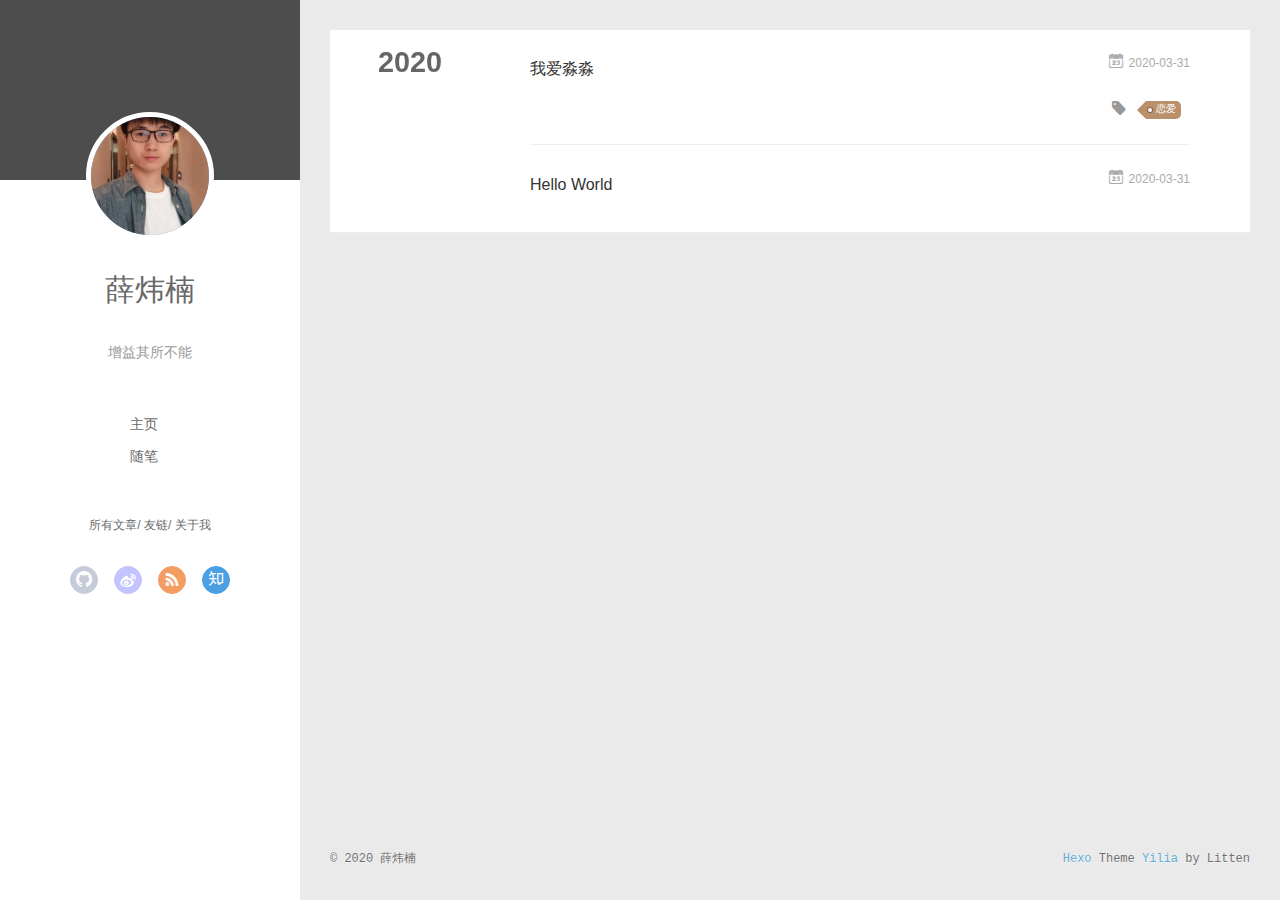
==== commit 48a4fb7a: "Site updated: 2020-03-31 12:44:37" ====
--- a/archives/index.html
+++ b/archives/index.html
@@ -6,20 +6,22 @@
   <meta name="renderer" content="webkit">
   <meta http-equiv="X-UA-Compatible" content="IE=edge" >
   <link rel="dns-prefetch" href="http://yoursite.com">
-  <title>Archives | Hexo</title>
+  <title>Archives | 薛炜楠的博客</title>
   <meta name="viewport" content="width=device-width, initial-scale=1, maximum-scale=1">
-  <meta property="og:type" content="website">
-<meta property="og:title" content="Hexo">
+  <meta name="description" content="科研和生活">
+<meta property="og:type" content="website">
+<meta property="og:title" content="薛炜楠的博客">
 <meta property="og:url" content="http://yoursite.com/archives/index.html">
-<meta property="og:site_name" content="Hexo">
-<meta property="og:locale" content="en_US">
-<meta property="article:author" content="John Doe">
+<meta property="og:site_name" content="薛炜楠的博客">
+<meta property="og:description" content="科研和生活">
+<meta property="og:locale" content="zh_CN">
+<meta property="article:author" content="薛炜楠">
 <meta name="twitter:card" content="summary">
   
-    <link rel="alternative" href="/atom.xml" title="Hexo" type="application/atom+xml">
-  
-  
-    <link rel="icon" href="/favicon.png">
+    <link rel="alternative" href="/atom.xml" title="薛炜楠的博客" type="application/atom+xml">
+  
+  
+    <link rel="icon" href="/img/me.jpg">
   
   <link rel="stylesheet" type="text/css" href="/./main.0cf68a.css">
   <style type="text/css">
@@ -43,11 +45,13 @@
 <div class="intrude-less">
 	<header id="header" class="inner">
 		<a href="/" class="profilepic">
-			<img src="" class="js-avatar">
+			<img src="/img/我.jpg" class="js-avatar">
 		</a>
 		<hgroup>
-		  <h1 class="header-author"><a href="/">John Doe</a></h1>
+		  <h1 class="header-author"><a href="/">薛炜楠</a></h1>
 		</hgroup>
+		
+		<p class="header-subtitle">增益其所不能</p>
 		
 
 		<nav class="header-menu">
@@ -101,11 +105,13 @@
 	<div class="intrude-less">
 		<header id="header" class="inner">
 			<div class="profilepic">
-				<img src="" class="js-avatar">
+				<img src="/img/我.jpg" class="js-avatar">
 			</div>
 			<hgroup>
-			  <h1 class="header-author js-header-author">John Doe</h1>
+			  <h1 class="header-author js-header-author">薛炜楠</h1>
 			</hgroup>
+			
+			<p class="header-subtitle"><i class="icon icon-quo-left"></i>增益其所不能<i class="icon icon-quo-right"></i></p>
 			
 			
 			
@@ -240,7 +246,7 @@
   <div class="outer">
     <div id="footer-info">
     	<div class="footer-left">
-    		&copy; 2020 John Doe
+    		&copy; 2020 薛炜楠
     	</div>
       	<div class="footer-right">
       		<a href="http://hexo.io/" target="_blank">Hexo</a>  Theme <a href="https://github.com/litten/hexo-theme-yilia" target="_blank">Yilia</a> by Litten
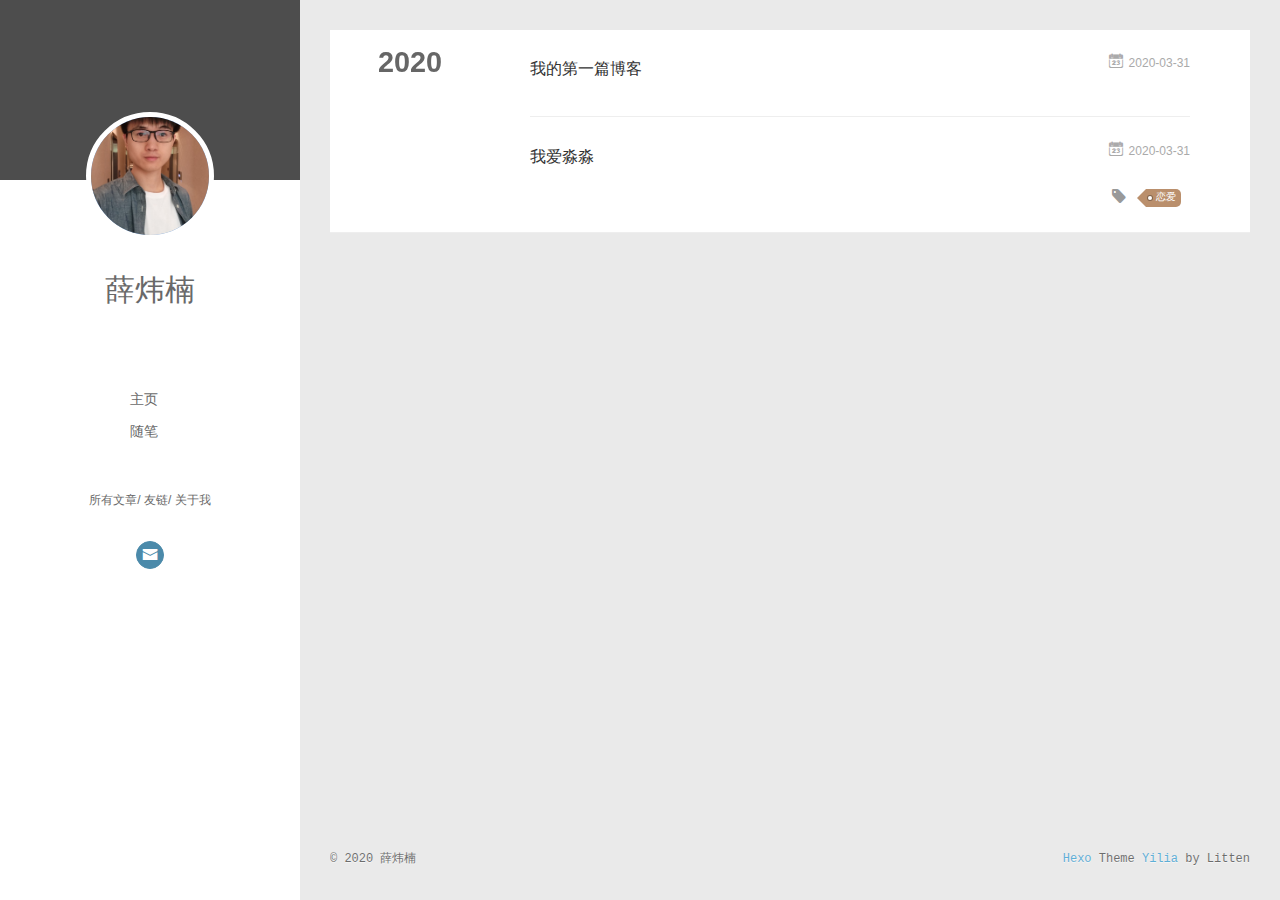
==== commit b8c3b060: "Site updated: 2020-03-31 13:45:14" ====
--- a/archives/index.html
+++ b/archives/index.html
@@ -51,8 +51,6 @@
 		  <h1 class="header-author"><a href="/">薛炜楠</a></h1>
 		</hgroup>
 		
-		<p class="header-subtitle">增益其所不能</p>
-		
 
 		<nav class="header-menu">
 			<ul>
@@ -81,13 +79,7 @@
 		<nav class="header-nav">
 			<div class="social">
 				
-					<a class="github" target="_blank" href="#" title="github"><i class="icon-github"></i></a>
-		        
-					<a class="weibo" target="_blank" href="#" title="weibo"><i class="icon-weibo"></i></a>
-		        
-					<a class="rss" target="_blank" href="#" title="rss"><i class="icon-rss"></i></a>
-		        
-					<a class="zhihu" target="_blank" href="#" title="zhihu"><i class="icon-zhihu"></i></a>
+					<a class="mail" target="_blank" href="/xuewn@mail.ecust.edu.cn" title="mail"><i class="icon-mail"></i></a>
 		        
 			</div>
 		</nav>
@@ -111,8 +103,6 @@
 			  <h1 class="header-author js-header-author">薛炜楠</h1>
 			</hgroup>
 			
-			<p class="header-subtitle"><i class="icon icon-quo-left"></i>增益其所不能<i class="icon icon-quo-right"></i></p>
-			
 			
 			
 				
@@ -124,13 +114,7 @@
 			<nav class="header-nav">
 				<div class="social">
 					
-						<a class="github" target="_blank" href="#" title="github"><i class="icon-github"></i></a>
-			        
-						<a class="weibo" target="_blank" href="#" title="weibo"><i class="icon-weibo"></i></a>
-			        
-						<a class="rss" target="_blank" href="#" title="rss"><i class="icon-rss"></i></a>
-			        
-						<a class="zhihu" target="_blank" href="#" title="zhihu"><i class="icon-zhihu"></i></a>
+						<a class="mail" target="_blank" href="/xuewn@mail.ecust.edu.cn" title="mail"><i class="icon-mail"></i></a>
 			        
 				</div>
 			</nav>
@@ -173,6 +157,33 @@
   <div class="archive-article-inner">
     <header class="archive-article-header">
       	<div class="article-meta">
+	      	<a href="/2020/03/31/%E6%88%91%E7%9A%84%E7%AC%AC%E4%B8%80%E7%AF%87%E5%8D%9A%E5%AE%A2/" class="archive-article-date">
+  	<time datetime="2020-03-31T05:43:54.000Z" itemprop="datePublished"><i class="icon-calendar icon"></i>2020-03-31</time>
+</a>
+        </div>
+    	 
+  
+    <h1 itemprop="name">
+      <a class="archive-article-title" href="/2020/03/31/%E6%88%91%E7%9A%84%E7%AC%AC%E4%B8%80%E7%AF%87%E5%8D%9A%E5%AE%A2/">我的第一篇博客</a>
+    </h1>
+  
+
+        <div class="article-info info-on-right">
+          
+          
+
+        </div>
+        <div class="clearfix"></div>
+    </header>
+  </div>
+</article>
+  
+    
+    
+    <article class="archive-article archive-type-post">
+  <div class="archive-article-inner">
+    <header class="archive-article-header">
+      	<div class="article-meta">
 	      	<a href="/2020/03/31/%E6%88%91%E7%88%B1%E6%B7%BC%E6%B7%BC/" class="archive-article-date">
   	<time datetime="2020-03-30T17:13:21.000Z" itemprop="datePublished"><i class="icon-calendar icon"></i>2020-03-31</time>
 </a>
@@ -197,33 +208,6 @@
 		</ul>
 	</div>
 
-          
-
-        </div>
-        <div class="clearfix"></div>
-    </header>
-  </div>
-</article>
-  
-    
-    
-    <article class="archive-article archive-type-post">
-  <div class="archive-article-inner">
-    <header class="archive-article-header">
-      	<div class="article-meta">
-	      	<a href="/2020/03/31/hello-world/" class="archive-article-date">
-  	<time datetime="2020-03-30T16:57:37.059Z" itemprop="datePublished"><i class="icon-calendar icon"></i>2020-03-31</time>
-</a>
-        </div>
-    	 
-  
-    <h1 itemprop="name">
-      <a class="archive-article-title" href="/2020/03/31/hello-world/">Hello World</a>
-    </h1>
-  
-
-        <div class="article-info info-on-right">
-          
           
 
         </div>
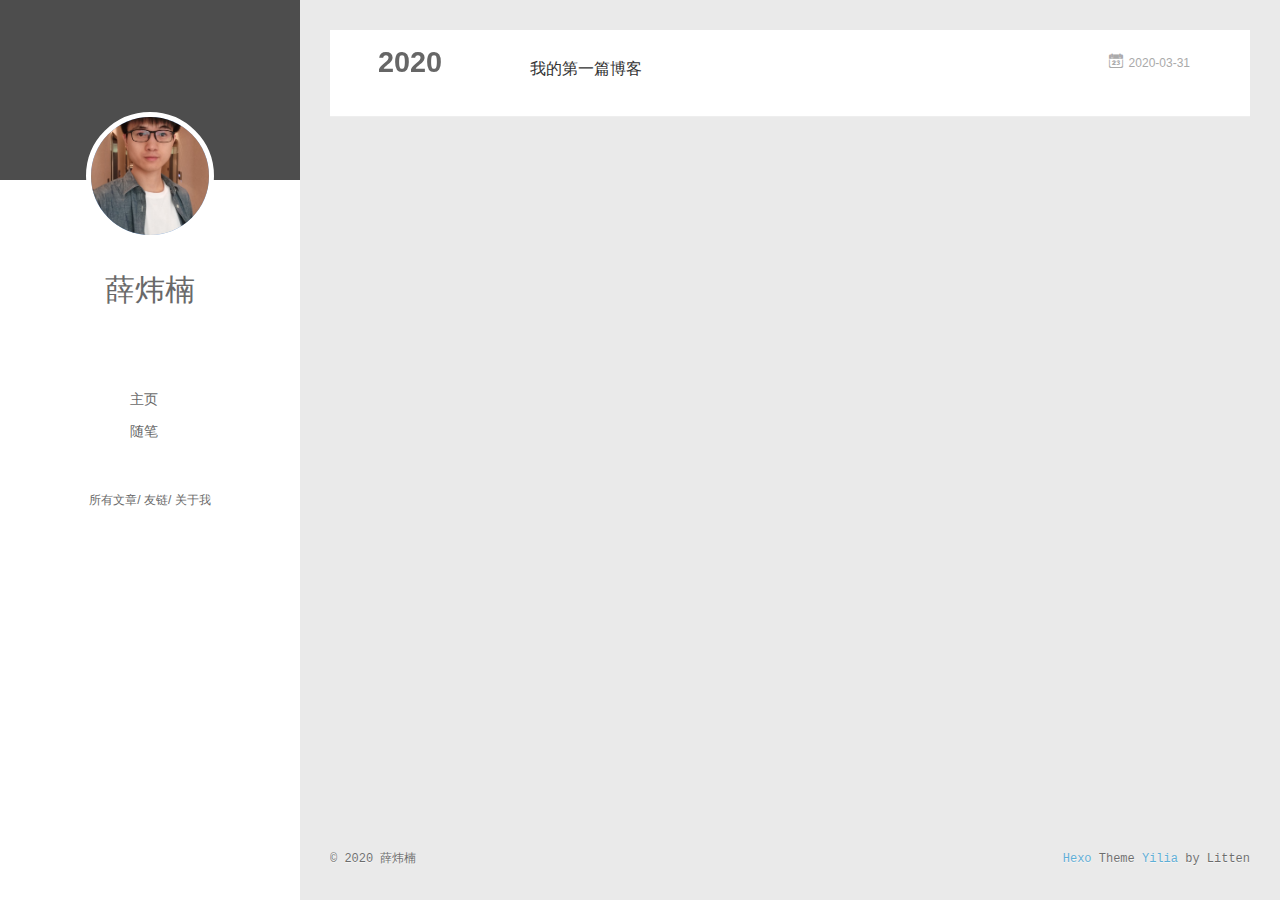
==== commit 8c150b8c: "Site updated: 2020-03-31 13:49:32" ====
--- a/archives/index.html
+++ b/archives/index.html
@@ -79,8 +79,6 @@
 		<nav class="header-nav">
 			<div class="social">
 				
-					<a class="mail" target="_blank" href="/xuewn@mail.ecust.edu.cn" title="mail"><i class="icon-mail"></i></a>
-		        
 			</div>
 		</nav>
 	</header>		
@@ -114,8 +112,6 @@
 			<nav class="header-nav">
 				<div class="social">
 					
-						<a class="mail" target="_blank" href="/xuewn@mail.ecust.edu.cn" title="mail"><i class="icon-mail"></i></a>
-			        
 				</div>
 			</nav>
 
@@ -170,44 +166,6 @@
 
         <div class="article-info info-on-right">
           
-          
-
-        </div>
-        <div class="clearfix"></div>
-    </header>
-  </div>
-</article>
-  
-    
-    
-    <article class="archive-article archive-type-post">
-  <div class="archive-article-inner">
-    <header class="archive-article-header">
-      	<div class="article-meta">
-	      	<a href="/2020/03/31/%E6%88%91%E7%88%B1%E6%B7%BC%E6%B7%BC/" class="archive-article-date">
-  	<time datetime="2020-03-30T17:13:21.000Z" itemprop="datePublished"><i class="icon-calendar icon"></i>2020-03-31</time>
-</a>
-        </div>
-    	 
-  
-    <h1 itemprop="name">
-      <a class="archive-article-title" href="/2020/03/31/%E6%88%91%E7%88%B1%E6%B7%BC%E6%B7%BC/">我爱淼淼</a>
-    </h1>
-  
-
-        <div class="article-info info-on-right">
-          
-	<div class="article-tag tagcloud">
-		<i class="icon-price-tags icon"></i>
-		<ul class="article-tag-list">
-			 
-        		<li class="article-tag-list-item">
-        			<a href="javascript:void(0)" class="js-tag article-tag-list-link color3">恋爱</a>
-        		</li>
-      		
-		</ul>
-	</div>
-
           
 
         </div>
@@ -312,10 +270,6 @@
             <input type="checkbox" q-on="click:toggleTag(e)" q-attr="checked:showTags">
           </label>
           <ul class="article-tag-list" q-show="showTags">
-             
-              <li class="article-tag-list-item">
-                <a href="javascript:void(0)" class="js-tag color3">恋爱</a>
-              </li>
             
             <div class="clearfix"></div>
           </ul>
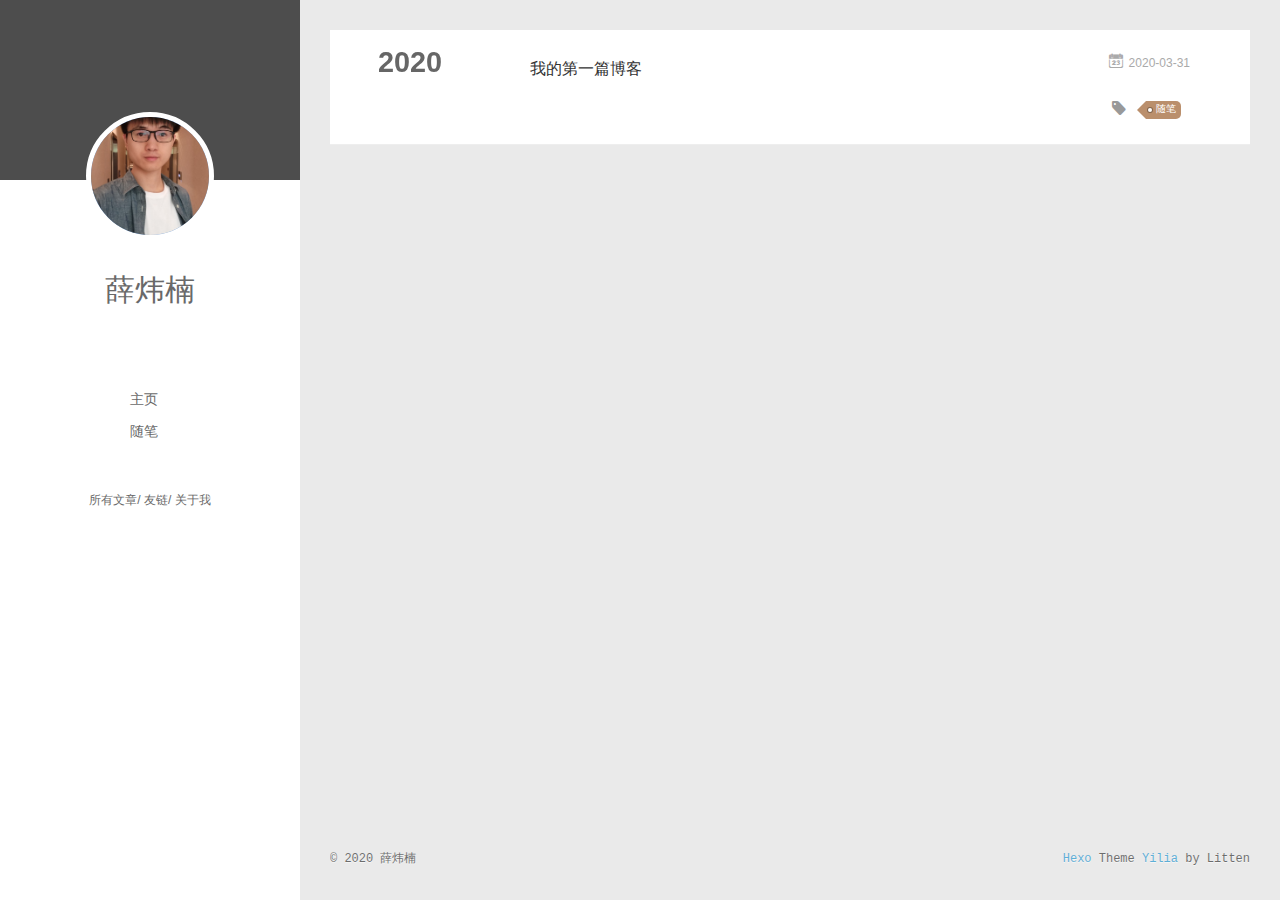
==== commit 66a9a555: "Site updated: 2020-03-31 13:54:39" ====
--- a/archives/index.html
+++ b/archives/index.html
@@ -166,6 +166,17 @@
 
         <div class="article-info info-on-right">
           
+	<div class="article-tag tagcloud">
+		<i class="icon-price-tags icon"></i>
+		<ul class="article-tag-list">
+			 
+        		<li class="article-tag-list-item">
+        			<a href="javascript:void(0)" class="js-tag article-tag-list-link color3">随笔</a>
+        		</li>
+      		
+		</ul>
+	</div>
+
           
 
         </div>
@@ -270,6 +281,10 @@
             <input type="checkbox" q-on="click:toggleTag(e)" q-attr="checked:showTags">
           </label>
           <ul class="article-tag-list" q-show="showTags">
+             
+              <li class="article-tag-list-item">
+                <a href="javascript:void(0)" class="js-tag color3">随笔</a>
+              </li>
             
             <div class="clearfix"></div>
           </ul>
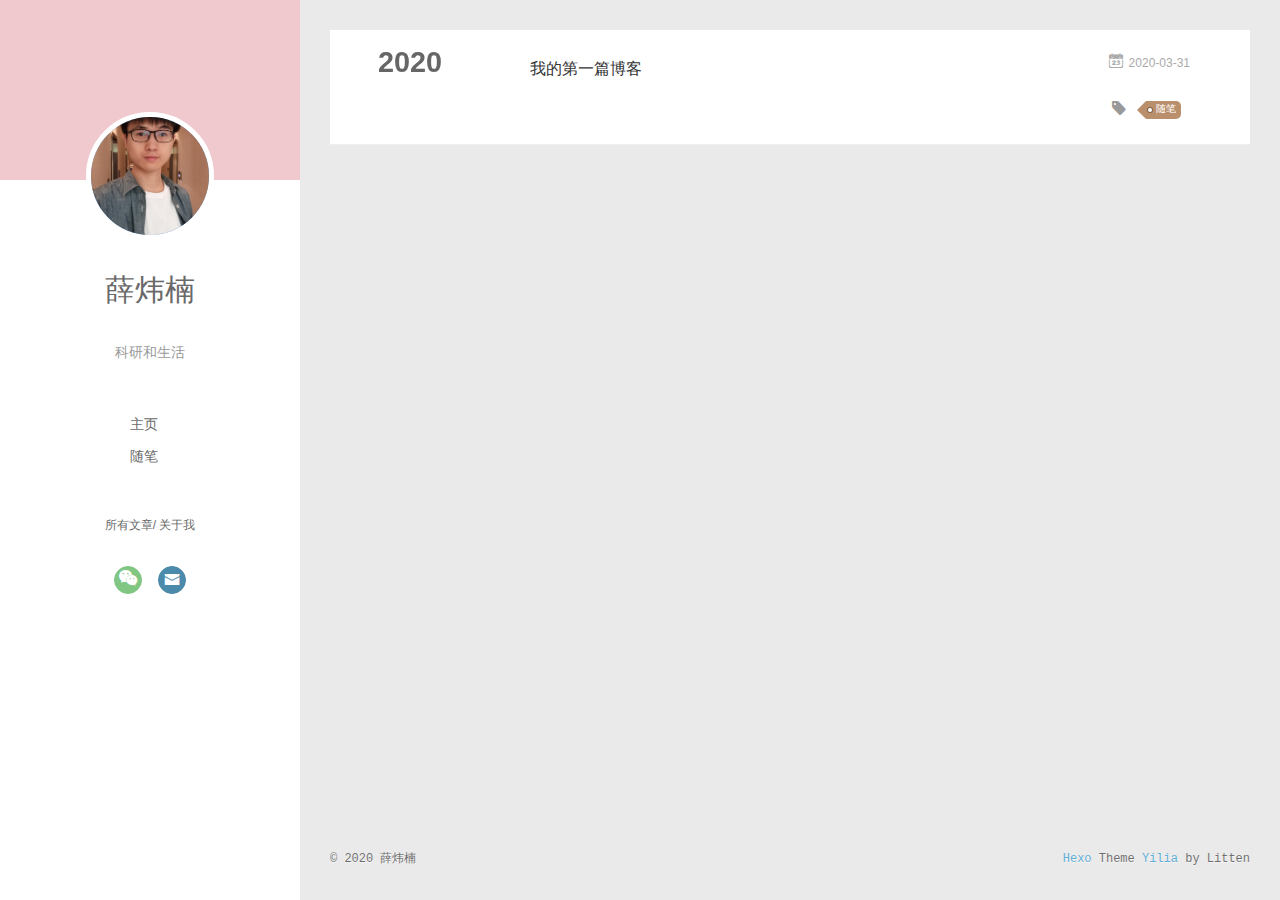
==== commit 3af95976: "Site updated: 2020-03-31 21:13:52" ====
--- a/archives/index.html
+++ b/archives/index.html
@@ -8,12 +8,10 @@
   <link rel="dns-prefetch" href="http://yoursite.com">
   <title>Archives | 薛炜楠的博客</title>
   <meta name="viewport" content="width=device-width, initial-scale=1, maximum-scale=1">
-  <meta name="description" content="科研和生活">
-<meta property="og:type" content="website">
+  <meta property="og:type" content="website">
 <meta property="og:title" content="薛炜楠的博客">
 <meta property="og:url" content="http://yoursite.com/archives/index.html">
 <meta property="og:site_name" content="薛炜楠的博客">
-<meta property="og:description" content="科研和生活">
 <meta property="og:locale" content="zh_CN">
 <meta property="article:author" content="薛炜楠">
 <meta name="twitter:card" content="summary">
@@ -41,7 +39,7 @@
     <canvas id="anm-canvas" class="anm-canvas"></canvas>
     <div class="left-col" q-class="show:isShow">
       
-<div class="overlay" style="background: #4d4d4d"></div>
+<div class="overlay" style="background: #f0c9cf"></div>
 <div class="intrude-less">
 	<header id="header" class="inner">
 		<a href="/" class="profilepic">
@@ -50,6 +48,8 @@
 		<hgroup>
 		  <h1 class="header-author"><a href="/">薛炜楠</a></h1>
 		</hgroup>
+		
+		<p class="header-subtitle">科研和生活</p>
 		
 
 		<nav class="header-menu">
@@ -68,10 +68,6 @@
     			
             
     			
-    			<a q-on="click: openSlider(e, 'friends')" href="javascript:void(0)">友链</a>
-    			
-            
-    			
     			<a q-on="click: openSlider(e, 'aboutme')" href="javascript:void(0)">关于我</a>
     			
             
@@ -79,6 +75,10 @@
 		<nav class="header-nav">
 			<div class="social">
 				
+					<a class="weixin" target="_blank" href="/img/wechat.jpg" title="weixin"><i class="icon-weixin"></i></a>
+		        
+					<a class="mail" target="_blank" href="mailto: xuewn@mail.ecust.edu.cn" title="mail"><i class="icon-mail"></i></a>
+		        
 			</div>
 		</nav>
 	</header>		
@@ -88,7 +88,7 @@
     <div class="mid-col" q-class="show:isShow,hide:isShow|isFalse">
       
 <nav id="mobile-nav">
-  	<div class="overlay js-overlay" style="background: #4d4d4d"></div>
+  	<div class="overlay js-overlay" style="background: #f0c9cf"></div>
 	<div class="btnctn js-mobile-btnctn">
   		<div class="slider-trigger list" q-on="click: openSlider(e)"><i class="icon icon-sort"></i></div>
 	</div>
@@ -101,6 +101,8 @@
 			  <h1 class="header-author js-header-author">薛炜楠</h1>
 			</hgroup>
 			
+			<p class="header-subtitle"><i class="icon icon-quo-left"></i>科研和生活<i class="icon icon-quo-right"></i></p>
+			
 			
 			
 				
@@ -112,6 +114,10 @@
 			<nav class="header-nav">
 				<div class="social">
 					
+						<a class="weixin" target="_blank" href="/img/wechat.jpg" title="weixin"><i class="icon-weixin"></i></a>
+			        
+						<a class="mail" target="_blank" href="mailto: xuewn@mail.ecust.edu.cn" title="mail"><i class="icon-mail"></i></a>
+			        
 				</div>
 			</nav>
 
@@ -244,25 +250,17 @@
       
       
     
-      
-      
-      
-    
     
 
     <ul style="width: 70%">
     
     
       
-      <li style="width: 33.333333333333336%" q-on="click: openSlider(e, 'innerArchive')"><a href="javascript:void(0)" q-class="active:innerArchive">所有文章</a></li>
+      <li style="width: 50%" q-on="click: openSlider(e, 'innerArchive')"><a href="javascript:void(0)" q-class="active:innerArchive">所有文章</a></li>
       
         
       
-      <li style="width: 33.333333333333336%" q-on="click: openSlider(e, 'friends')"><a href="javascript:void(0)" q-class="active:friends">友链</a></li>
-      
-        
-      
-      <li style="width: 33.333333333333336%" q-on="click: openSlider(e, 'aboutme')"><a href="javascript:void(0)" q-class="active:aboutme">关于我</a></li>
+      <li style="width: 50%" q-on="click: openSlider(e, 'aboutme')"><a href="javascript:void(0)" q-class="active:aboutme">关于我</a></li>
       
         
     </ul>
@@ -330,43 +328,11 @@
     
 
     
-    	<section class="tools-section tools-section-friends" q-show="friends">
-  		
-        <ul class="search-ul">
-          
-            <li class="search-li">
-              <a href="http://localhost:4000/" target="_blank" class="search-title"><i class="icon-quo-left icon"></i>友情链接1</a>
-            </li>
-          
-            <li class="search-li">
-              <a href="http://localhost:4000/" target="_blank" class="search-title"><i class="icon-quo-left icon"></i>友情链接2</a>
-            </li>
-          
-            <li class="search-li">
-              <a href="http://localhost:4000/" target="_blank" class="search-title"><i class="icon-quo-left icon"></i>友情链接3</a>
-            </li>
-          
-            <li class="search-li">
-              <a href="http://localhost:4000/" target="_blank" class="search-title"><i class="icon-quo-left icon"></i>友情链接4</a>
-            </li>
-          
-            <li class="search-li">
-              <a href="http://localhost:4000/" target="_blank" class="search-title"><i class="icon-quo-left icon"></i>友情链接5</a>
-            </li>
-          
-            <li class="search-li">
-              <a href="http://localhost:4000/" target="_blank" class="search-title"><i class="icon-quo-left icon"></i>友情链接6</a>
-            </li>
-          
-        </ul>
-  		
-    	</section>
-    
 
     
     	<section class="tools-section tools-section-me" q-show="aboutme">
   	  	
-  	  		<div class="aboutme-wrap" id="js-aboutme">很惭愧&lt;br&gt;&lt;br&gt;只做了一点微小的工作&lt;br&gt;谢谢大家</div>
+  	  		<div class="aboutme-wrap" id="js-aboutme">华东理工大学在读博士&lt;br&gt;&lt;br&gt;努力搬砖&lt;br&gt;爱科研&lt;br&gt;爱生活&lt;br&gt;爱老婆&lt;br&gt;</div>
   	  	
     	</section>
     
--- a/main.0cf68a.css
+++ b/main.0cf68a.css
@@ -1 +1 @@
-.clearfix:after,.clearfix:before{content:"";display:table}.clearfix:after{clear:both}.left-col.show{box-shadow:0 0 6px 0 rgba(0,0,0,.75)}.mid-col,.mid-col.show .article,.tools-col,.tools-col .tools-section .search-tag.tagcloud .article-tag-list,.tools-col .tools-section .search-ul .search-tag span:hover,.tools-col .tools-section .search-ul .search-time span:hover,.tools-col .tools-section .search-ul .search-title:hover,.tools-col .tools-section .search-wrap .icon{transition:all .2s ease-in;-ms-transition:all .2s ease-in}@-webkit-keyframes leftIn{0%,60%,75%,90%,to{-webkit-animation-timing-function:cubic-bezier(.215,.61,.355,1);animation-timing-function:cubic-bezier(.215,.61,.355,1)}0%{-webkit-transform:translateZ(0);transform:translateZ(0)}60%{-webkit-transform:translate3d(358px,0,0);transform:translate3d(358px,0,0)}75%{-webkit-transform:translate3d(323px,0,0);transform:translate3d(323px,0,0)}90%{-webkit-transform:translate3d(338px,0,0);transform:translate3d(338px,0,0)}to{-webkit-transform:translate3d(333px,0,0);transform:translate3d(333px,0,0)}}@keyframes leftIn{0%,60%,75%,90%,to{-webkit-animation-timing-function:cubic-bezier(.215,.61,.355,1);animation-timing-function:cubic-bezier(.215,.61,.355,1)}0%{-webkit-transform:translateZ(0);transform:translateZ(0)}60%{-webkit-transform:translate3d(358px,0,0);transform:translate3d(358px,0,0)}75%{-webkit-transform:translate3d(323px,0,0);transform:translate3d(323px,0,0)}90%{-webkit-transform:translate3d(338px,0,0);transform:translate3d(338px,0,0)}to{-webkit-transform:translate3d(333px,0,0);transform:translate3d(333px,0,0)}}.mid-col.show{-webkit-animation-duration:.8s;animation-duration:.8s;-webkit-animation-fill-mode:both;animation-fill-mode:both;-webkit-animation-name:leftIn;animation-name:leftIn}@-webkit-keyframes leftOut{0%,60%,75%,90%,to{-webkit-animation-timing-function:cubic-bezier(.215,.61,.355,1);animation-timing-function:cubic-bezier(.215,.61,.355,1)}0%{-webkit-transform:translate3d(333px,0,0);transform:translate3d(333px,0,0)}60%{-webkit-transform:translate3d(-25px,0,0);transform:translate3d(-25px,0,0)}75%{-webkit-transform:translate3d(10px,0,0);transform:translate3d(10px,0,0)}90%{-webkit-transform:translate3d(-5px,0,0);transform:translate3d(-5px,0,0)}to{-webkit-transform:translateZ(0);transform:translateZ(0)}}@keyframes leftOut{0%,60%,75%,90%,to{-webkit-animation-timing-function:cubic-bezier(.215,.61,.355,1);animation-timing-function:cubic-bezier(.215,.61,.355,1)}0%{-webkit-transform:translate3d(333px,0,0);transform:translate3d(333px,0,0)}60%{-webkit-transform:translate3d(-25px,0,0);transform:translate3d(-25px,0,0)}75%{-webkit-transform:translate3d(10px,0,0);transform:translate3d(10px,0,0)}90%{-webkit-transform:translate3d(-5px,0,0);transform:translate3d(-5px,0,0)}to{-webkit-transform:translateZ(0);transform:translateZ(0)}}.mid-col.hide{-webkit-animation-duration:.8s;animation-duration:.8s;-webkit-animation-name:leftOut;animation-name:leftOut}@-webkit-keyframes smallLeftIn{0%,60%,75%,90%,to{-webkit-animation-timing-function:cubic-bezier(.215,.61,.355,1);animation-timing-function:cubic-bezier(.215,.61,.355,1)}0%{-webkit-transform:translateZ(0);transform:translateZ(0)}60%{-webkit-transform:translate3d(325px,0,0);transform:translate3d(325px,0,0)}75%{-webkit-transform:translate3d(290px,0,0);transform:translate3d(290px,0,0)}90%{-webkit-transform:translate3d(305px,0,0);transform:translate3d(305px,0,0)}to{-webkit-transform:translate3d(300px,0,0);transform:translate3d(300px,0,0)}}@keyframes smallLeftIn{0%,60%,75%,90%,to{-webkit-animation-timing-function:cubic-bezier(.215,.61,.355,1);animation-timing-function:cubic-bezier(.215,.61,.355,1)}0%{-webkit-transform:translateZ(0);transform:translateZ(0)}60%{-webkit-transform:translate3d(325px,0,0);transform:translate3d(325px,0,0)}75%{-webkit-transform:translate3d(290px,0,0);transform:translate3d(290px,0,0)}90%{-webkit-transform:translate3d(305px,0,0);transform:translate3d(305px,0,0)}to{-webkit-transform:translate3d(300px,0,0);transform:translate3d(300px,0,0)}}.tools-col.show{-webkit-animation-duration:.8s;animation-duration:.8s;-webkit-animation-fill-mode:both;animation-fill-mode:both;-webkit-animation-name:smallLeftIn;animation-name:smallLeftIn}@-webkit-keyframes smallleftOut{0%,60%,75%,90%,to{-webkit-animation-timing-function:cubic-bezier(.215,.61,.355,1);animation-timing-function:cubic-bezier(.215,.61,.355,1)}0%{-webkit-transform:translate3d(333px,0,0);transform:translate3d(333px,0,0)}60%{-webkit-transform:translate3d(-25px,0,0);transform:translate3d(-25px,0,0)}75%{-webkit-transform:translate3d(10px,0,0);transform:translate3d(10px,0,0)}90%{-webkit-transform:translate3d(-5px,0,0);transform:translate3d(-5px,0,0)}to{-webkit-transform:translateZ(0);transform:translateZ(0)}}@keyframes smallleftOut{0%,60%,75%,90%,to{-webkit-animation-timing-function:cubic-bezier(.215,.61,.355,1);animation-timing-function:cubic-bezier(.215,.61,.355,1)}0%{-webkit-transform:translate3d(333px,0,0);transform:translate3d(333px,0,0)}60%{-webkit-transform:translate3d(-25px,0,0);transform:translate3d(-25px,0,0)}75%{-webkit-transform:translate3d(10px,0,0);transform:translate3d(10px,0,0)}90%{-webkit-transform:translate3d(-5px,0,0);transform:translate3d(-5px,0,0)}to{-webkit-transform:translateZ(0);transform:translateZ(0)}}.tools-col.hide{-webkit-animation-duration:.8s;animation-duration:.8s;-webkit-animation-fill-mode:both;animation-fill-mode:both;-webkit-animation-name:smallleftOut;animation-name:smallleftOut}html{-ms-text-size-adjust:100%;-webkit-text-size-adjust:100%;-webkit-tap-highlight-color:transparent;height:100%}body{margin:0;font-size:14px;font-family:Helvetica Neue,Helvetica,STHeiTi,Arial,sans-serif;line-height:1.5;color:#333;background-color:#fff;min-height:100%}article,aside,details,figcaption,figure,footer,header,hgroup,main,menu,nav,section,summary{display:block}audio,canvas,progress,video{display:inline-block}audio:not([controls]){display:none;height:0}progress{vertical-align:baseline}[hidden],template{display:none}a{background:transparent;text-decoration:none;color:#08c}a:active{outline:0}abbr[title]{border-bottom:1px dotted}b,strong{font-weight:700}dfn{font-style:italic}mark{background:#ff0;color:#000}small{font-size:80%}sub,sup{font-size:75%;line-height:0;position:relative;vertical-align:baseline}sup{top:-.5em}sub{bottom:-.25em}img{border:0;vertical-align:middle;max-width:100%}svg:not(:root){overflow:hidden}pre{overflow:auto;white-space:pre;white-space:pre-wrap;word-wrap:break-word}code,kbd,pre,samp{font-family:monospace,monospace;font-size:1em}button,input,optgroup,select,textarea{color:inherit;font:inherit;margin:0;vertical-align:middle}button,input,select{overflow:visible}button,select{text-transform:none}button,html input[type=button],input[type=reset],input[type=submit]{-webkit-appearance:button;cursor:pointer}[disabled]{cursor:default}button::-moz-focus-inner,input::-moz-focus-inner{border:0;padding:0}input{line-height:normal}input[type=checkbox],input[type=radio]{box-sizing:border-box;padding:0}input[type=number]::-webkit-inner-spin-button,input[type=number]::-webkit-outer-spin-button{height:auto}input[type=search]{-webkit-appearance:textfield;box-sizing:border-box}input[type=search]::-webkit-search-cancel-button,input[type=search]::-webkit-search-decoration{-webkit-appearance:none}fieldset{border:1px solid silver;margin:0 2px;padding:.35em .625em .75em}legend{border:0;padding:0}textarea{overflow:auto;resize:vertical;vertical-align:top}optgroup{font-weight:700}button,input,select,textarea{outline:0}input,textarea{-webkit-user-modify:read-write-plaintext-only}input::-ms-clear,input::-ms-reveal{display:none}input::-moz-placeholder,textarea::-moz-placeholder{color:#999}input:-ms-input-placeholder,textarea:-ms-input-placeholder{color:#999}input::-webkit-input-placeholder,textarea::-webkit-input-placeholder{color:#999}.placeholder{color:#999}table{border-collapse:collapse;border-spacing:0}td,th{padding:0}blockquote,figure,form,h1,h2,h3,h4,h5,h6,p{margin:0}dd,dl,li,ol,ul{margin:0;padding:0}ol,ul{list-style:none outside none}h1,h2,h3{line-height:2;font-weight:400}h1{font-size:18px}h2{font-size:16px}h3{font-size:14px}i{font-style:normal}*{box-sizing:border-box}@font-face{font-family:iconfont;src:url(./fonts/iconfont.b322fa.eot);src:url(./fonts/iconfont.b322fa.eot#iefix) format("embedded-opentype"),url(./fonts/iconfont.8c627f.woff) format("woff"),url(./fonts/iconfont.16acc2.ttf) format("truetype"),url(./fonts/iconfont.45d7ee.svg#iconfont) format("svg")}[class*=" icon-"],[class^=icon-]{font-family:iconfont!important;speak:none;font-size:16px;font-style:normal;font-weight:400;font-variant:normal;text-transform:none;line-height:1;-webkit-font-smoothing:antialiased;-moz-osx-font-smoothing:grayscale}.icon-twitter:before{content:"\E600"}.icon-facebook:before{content:"\E601"}.icon-clock:before{content:"\E602"}.icon-mail:before{content:"\E609"}.icon-link:before{content:"\E6AB"}.icon-search:before{content:"\E65B"}.icon-smile:before{content:"\E64A"}.icon-roundrightfill:before{content:"\E65A"}.icon-list:before{content:"\E682"}.icon-book:before{content:"\E6FE"}.icon-home:before{content:"\E6BB"}.icon-share:before{content:"\E618"}.icon-back:before{content:"\E625"}.icon-qq:before{content:"\E62D"}.icon-weibo:before{content:"\E619"}.icon-segmentfault:before{content:"\E603"}.icon-sort:before{content:"\E700"}.icon-jianshu:before{content:"\E613"}.icon-circle-left:before{content:"\E71F"}.icon-circle-right:before{content:"\E720"}.icon-loading:before{content:"\E614"}.icon-acfun:before{content:"\E604"}.icon-close:before{content:"\E60C"}.icon-tumblr:before{content:"\E6B0"}.icon-calendar:before{content:"\E667"}.icon-rss:before{content:"\E877"}.icon-price-tags:before{content:"\E6F9"}.icon-quo-left:before{content:"\E7F5"}.icon-quo-right:before{content:"\E7F6"}.icon-back1:before{content:"\E64E"}.icon-github:before{content:"\E735"}.icon-film:before{content:"\E7B7"}.icon-weixin:before{content:"\E61F"}.icon-qzone:before{content:"\E680"}.icon-category:before{content:"\E605"}.icon-douban:before{content:"\E64C"}.icon-roundleftfill:before{content:"\E799"}.icon-tuding:before{content:"\E651"}.icon-zhihu:before{content:"\E61B"}.icon-linkedin:before{content:"\E6D4"}.icon-google:before{content:"\E635"}.icon-plane:before{content:"\E62F"}.icon-bilibili:before{content:"\E622"}.icon-psn:before{content:"\E6C7"}body,button,input,select,textarea{color:#1a1a1a;font-family:lucida grande,lucida sans unicode,lucida,helvetica,Hiragino Sans GB,Microsoft YaHei,WenQuanYi Micro Hei,sans-serif;font-size:16px;font-size:1rem;line-height:1.75}body{overflow-y:hidden;background:#eaeaea}#container,body,html{height:100%;overflow-x:hidden;overflow-y:auto}#mobile-nav{display:none}#container{position:relative;min-height:100%}#container .anm-canvas{display:none}#container.show .anm-canvas{display:block;position:fixed}.body-wrap{margin-bottom:80px}.mid-col{position:absolute;right:0;min-height:100%;background:#eaeaea;left:300px;width:auto}.mid-col.show{background:none;opacity:.9}.mid-col.show .article{background:hsla(0,0%,100%,.3)}.left-col{background:#fff;width:300px;position:fixed;opacity:1;transition:all .2s ease-in;height:100%;z-index:999}.left-col .overlay{width:100%;height:180px;position:absolute}.left-col .intrude-less{width:76%;text-align:center;margin:112px auto 0}.left-col #header{width:100%;height:300px;position:relative;border-bottom:1px solid color-border}.left-col #header a{color:#696969}.left-col #header a:hover{color:#b0a0aa}.left-col #header .header-subtitle{text-align:center;color:#999;font-size:14px;line-height:25px;overflow:hidden;text-overflow:ellipsis;display:-webkit-box;-webkit-line-clamp:2;-webkit-box-orient:vertical}.left-col #header .header-menu{font-weight:300;line-height:31px;text-transform:uppercase;float:none;min-height:150px;margin-left:-12px;text-align:center;display:-webkit-box;-webkit-box-orient:horizontal;-webkit-box-pack:center;-webkit-box-align:center}.left-col #header .header-menu li{cursor:default}.left-col #header .header-menu li a{font-size:14px;min-width:300px}.left-col #header .header-smart-menu{font-size:12px;margin-bottom:20px}.left-col #header .header-smart-menu a:after{content:"/"}.left-col #header .header-smart-menu a:last-child:after{content:""}.left-col #header .profilepic{display:block;border:5px solid #fff;border-radius:300px;width:128px;height:128px;margin:0 auto;position:relative;overflow:hidden;background:#88acdb;-webkit-transition:all .2s ease-in;display:-webkit-box;-webkit-box-orient:horizontal;-webkit-box-pack:center;-webkit-box-align:center;text-align:center}.left-col #header .profilepic img{border-radius:300px;opacity:1;-webkit-transition:all .2s ease-in}.left-col #header .profilepic img.show{width:100%;height:100%;opacity:1}.left-col #header .header-author{text-align:center;margin:.67em 0;font-family:Roboto,serif;font-size:30px;transition:.3s}::-webkit-scrollbar{width:10px;height:10px}::-webkit-scrollbar-button{width:0;height:0}::-webkit-scrollbar-button:end:decrement,::-webkit-scrollbar-button:start:increment{display:none}::-webkit-scrollbar-corner{display:block}::-webkit-scrollbar-thumb{border-radius:8px;background-color:rgba(0,0,0,.2)}::-webkit-scrollbar-thumb:hover{border-radius:8px;background-color:rgba(0,0,0,.5)}::-webkit-scrollbar-thumb,::-webkit-scrollbar-track{border-right:1px solid transparent;border-left:1px solid transparent}::-webkit-scrollbar-track:hover{background-color:rgba(0,0,0,.15)}::-webkit-scrollbar-button:start{width:10px;height:10px;background:url(./img/scrollbar_arrow.png) no-repeat 0 0}::-webkit-scrollbar-button:start:hover{background:url(./img/scrollbar_arrow.png) no-repeat -15px 0}::-webkit-scrollbar-button:start:active{background:url(./img/scrollbar_arrow.png) no-repeat -30px 0}::-webkit-scrollbar-button:end{width:10px;height:10px;background:url(./img/scrollbar_arrow.png) no-repeat 0 -18px}::-webkit-scrollbar-button:end:hover{background:url(./img/scrollbar_arrow.png) no-repeat -15px -18px}::-webkit-scrollbar-button:end:active{background:url(./img/scrollbar_arrow.png) no-repeat -30px -18px}.article-entry .highlight,.article-entry pre{background:#272822;margin:10px 0;padding:10px;overflow:auto;color:#fff;font-size:.9em;line-height:22.400000000000002px}.article-entry .gist .gist-file .gist-data .line-numbers,.article-entry .highlight .gutter pre,.article-entry .highlight .gutter pre .line{color:#666}.article-entry code,.article-entry pre{font-family:Source Code Pro,Consolas,Monaco,Menlo,monospace}.article-entry code{background:#eee;padding:0 .3em;border:none}.article-entry pre code{background:none;text-shadow:none;padding:0;color:#fff}.article-entry .highlight{border-radius:4px}.article-entry .highlight pre{border:none;margin:0;padding:0}.article-entry .highlight table{margin:0;width:auto}.article-entry .highlight td{border:none;padding:0}.article-entry .highlight figcaption{color:highlight-comment;line-height:1em;margin-bottom:1em}.article-entry .highlight figcaption:after,.article-entry .highlight figcaption:before{content:"";display:table}.article-entry .highlight figcaption:after{clear:both}.article-entry .highlight figcaption a{float:right}.article-entry .highlight .gutter pre{text-align:right;padding-right:20px}.article-entry .highlight .gutter pre .line{text-shadow:none}.article-entry .highlight .line{color:#fff;min-height:19px}.article-entry .gist{margin:0 -20px;border-style:solid;border-color:#ddd;border-width:1px 0;background:#272822;padding:15px 20px 15px 0}.article-entry .gist .gist-file{border:none;font-family:Source Code Pro,Consolas,Monaco,Menlo,monospace;margin:0}.article-entry .gist .gist-file .gist-data{background:none;border:none}.article-entry .gist .gist-file .gist-data .line-numbers{background:none;border:none;padding:0 20px 0 0}.article-entry .gist .gist-file .gist-data .line-data{padding:0!important}.article-entry .gist .gist-file .highlight{margin:0;padding:0;border:none}.article-entry .gist .gist-file .gist-meta{background:#272822;color:highlight-comment;font:.85em Helvetica Neue,Helvetica,Arial,sans-serif;text-shadow:0 0;padding:0;margin-top:1em;margin-left:20px}.article-entry .gist .gist-file .gist-meta a{color:#258fb8;font-weight:400}.article-entry .gist .gist-file .gist-meta a:hover{text-decoration:underline}pre .comment{color:#75715e}pre .class .params,pre .function .keyword,pre .keyword{color:#66d9ef}pre .css .value,pre .doctype,pre .function,pre .params,pre .tag{color:#fff}pre .at_rule,pre .at_rule .keyword,pre .css~* .tag,pre .preprocessor,pre .preprocessor .keyword,pre .title{color:#f92672}pre .attribute,pre .built_in,pre .class,pre .css~* .class,pre .function .title{color:#a6e22e}pre .string,pre .value{color:#e6db74}pre .number{color:#7163d7}pre .css~* .id,pre .id{color:#fd971f}#header .tagcloud a{color:#fff}.tagcloud a{display:inline-block;text-decoration:none;font-weight:400;font-size:10px;color:#fff;height:18px;line-height:18px;float:left;padding:0 5px 0 10px;position:relative;border-radius:0 5px 5px 0;margin:5px 9px 5px 8px;font-family:Menlo,Monaco,Andale Mono,lucida console,Courier New,monospace}.tagcloud a:hover{opacity:.8}.tagcloud a:before{content:" ";width:0;height:0;position:absolute;top:0;left:-18px;border:9px solid transparent}.tagcloud a:after{content:" ";width:4px;height:4px;background-color:#fff;border-radius:4px;box-shadow:0 0 0 1px rgba(0,0,0,.3);position:absolute;top:7px;left:2px}.tagcloud a.color1{background:#ff945c}.tagcloud a.color1:before{border-right-color:#ff945c}.tagcloud a.color2{background:#cc8167}.tagcloud a.color2:before{border-right-color:#cc8167}.tagcloud a.color3{background:#ba8f6c}.tagcloud a.color3:before{border-right-color:#ba8f6c}.tagcloud a.color4{background:#94635c}.tagcloud a.color4:before{border-right-color:#94635c}.tagcloud a.color5{background:#7b5d5f}.tagcloud a.color5:before{border-right-color:#7b5d5f}.article-tag-list .article-tag-list-item{float:left}.article-pop-out .icon-tuding{color:#999;float:left;margin-right:10px;margin-top:6px}.article-category,.article-category .article-tag-list,.article-tag,.article-tag .article-tag-list{float:left}.article-category .icon,.article-tag .icon{color:#999;float:left;margin-right:10px;margin-top:6px}.article-pop-out{float:left}.archive-article-date{color:#999;margin-right:7.6923%;float:right}.archive-article-date .icon{margin:5px 5px 5px 0}.glass{background-color:rgba(54,70,93,.9);z-index:998;transition:opacity .15s;width:100%;height:100%;display:none}.glass,.tagcloud-ctn{left:0;opacity:1;bottom:0;position:fixed;right:0;top:0}.tagcloud-ctn{z-index:90120;background-size:100% 100%}.tagcloud-ctn .tagcloud-global{position:fixed;top:50%;left:50%;margin-top:-115px;margin-left:-315px;width:630px}.tagcloud-ctn .tagcloud-global a{width:80px;height:80px;border-radius:50%;background:#f2992e;color:#fff;display:block;float:left;line-height:80px;text-align:center}.tagcloud-ctn .tagcloud-global .tab-post-types .tab-post-type:first-child .post-type-icon{background:#f2992e}.tagcloud-ctn .tagcloud-global .tab-post-types .tab-post-type:nth-child(2) .post-type-icon{background:#56bc8a}.tagcloud-ctn .tagcloud-global .tab-post-types .tab-post-type:nth-child(3) .post-type-icon{background:#4aa8d8}.tagcloud-ctn .tagcloud-global .tab-post-types .tab-post-type:nth-child(4) .post-type-icon{background:#a77dc2}.tagcloud-ctn .tagcloud-global .tab-post-types .tab-post-type:nth-child(5) .post-type-icon{background:#dd765d}#header .header-nav{width:100%;position:absolute;transition:-webkit-transform .3s ease-in;transition:transform .3s ease-in;transition:transform .3s ease-in,-webkit-transform .3s ease-in}#header .header-nav .social{margin-top:10px;text-align:center;display:-webkit-box;display:-ms-flexbox;display:flex;-ms-flex-wrap:wrap;flex-wrap:wrap;-webkit-box-pack:center;-ms-flex-pack:center;justify-content:center}#header .header-nav .social a{border-radius:50%;display:-moz-inline-stack;display:inline-block;vertical-align:middle;*vertical-align:auto;zoom:1;*display:inline;margin:0 8px 15px;transition:.3s;text-align:center;color:#fff;opacity:.7;width:28px;height:28px;line-height:26px}#header .header-nav .social a:hover{opacity:1}#header .header-nav .social a.weibo{background:#aaf;border:1px solid #aaf}#header .header-nav .social a.weibo:hover{border:1px solid #aaf}#header .header-nav .social a.segmentfault{background:#009a61;border:1px solid #009a61}#header .header-nav .social a.segmentfault:hover{border:1px solid #009a61}#header .header-nav .social a.rss{background:#ef7522;border:1px solid #ef7522}#header .header-nav .social a.rss:hover{border:1px solid #cf5d0f}#header .header-nav .social a.github{background:#afb6ca;border:1px solid #afb6ca}#header .header-nav .social a.github:hover{border:1px solid #909ab6}#header .header-nav .social a.facebook{background:#3b5998;border:1px solid #3b5998}#header .header-nav .social a.facebook:hover{border:1px solid #2d4373}#header .header-nav .social a.google{background:#c83d20;border:1px solid #c83d20}#header .header-nav .social a.google:hover{border:1px solid #9c3019}#header .header-nav .social a.twitter{background:#55cff8;border:1px solid #55cff8}#header .header-nav .social a.twitter:hover{border:1px solid #24c1f6}#header .header-nav .social a.linkedin{background:#005a87;border:1px solid #005a87}#header .header-nav .social a.linkedin:hover{border:1px solid #006b98}#header .header-nav .social a.acfun{background:#fd4c5d;border:1px solid #fd4c5d}#header .header-nav .social a.acfun:hover{border:1px solid #fd4c5d}#header .header-nav .social a.bilibili{background:#e15280;border:1px solid #e15280}#header .header-nav .social a.bilibili:hover{border:1px solid #e15280}#header .header-nav .social a.zhihu{background:#0078d8;border:1px solid #0078d8}#header .header-nav .social a.zhihu:hover{border:1px solid #0078d8}#header .header-nav .social a.douban{background:#06c611;border:1px solid #06c611}#header .header-nav .social a.douban:hover{border:1px solid #06c611}#header .header-nav .social a.mail{background:#005a87;border:1px solid #005a87}#header .header-nav .social a.mail:hover{border:1px solid #006b98}#header .header-nav .social a.jianshu{background:#ff5722;border:1px solid #ff5722}#header .header-nav .social a.jianshu:hover{border:1px solid #ff5722}#header .header-nav .social a.weixin{background:#4caf50;border:1px solid #4caf50}#header .header-nav .social a.weixin:hover{border:1px solid #4caf50}#header .header-nav .social a.qq{background:#34baad;border:1px solid #34baad}#header .header-nav .social a.qq:hover{border:1px solid #34baad}#header .header-nav .social a.psn{background:#086ef6;border:1px solid #086ef6}#header .header-nav .social a.psn:hover{border:1px solid #086ef6}#page-nav{text-align:center;margin-top:30px}#page-nav .page-number{width:20px;height:25px;background:#4d4d4d;display:inline-block;color:#fff;line-height:25px;font-size:12px;margin:0 5px 30px;border-radius:2px}#page-nav .page-number:hover{background:#5e5e5e}#page-nav .current{background:#88acdb;cursor:default}#page-nav .current:hover{background:#88acdb}#page-nav .extend{color:#4d4d4d;margin:0 27px;opacity:1}#page-nav .extend:hover{color:#5e5e5e}#page-nav:hover .extend{opacity:1}.archives-wrap{position:relative;margin:0 30px;padding-right:60px;border-bottom:1px solid #eee;background:#fff}.archives-wrap:first-child{margin-top:30px}.archives-wrap:last-child{margin-bottom:80px}.archives-wrap .archive-year-wrap{line-height:35px;width:200px;position:absolute;padding-top:15px;font-size:1.8em;z-index:1}.archives-wrap .archive-year-wrap a{color:#666;font-weight:700;padding-left:48px}.archives{position:relative}.archives .article-info{border:none}.archives .archive-article{margin-left:200px;padding:20px 0;border-bottom:1px solid #eee;border-top:1px solid #fff;position:relative}.archives .archive-article:first-child{border-top:none}.archives .archive-article:last-child{border-bottom:none}.archives .archive-article-title{font-size:16px;color:#333;transition:color .3s}.archives .archive-article-title:hover{color:#657b83}.archives .archive-article-title span{display:block;color:#a8a8a8;font-size:12px;line-height:14px;height:7px;padding-left:2px}.archives .archive-article-title span:before{display:inline-block;content:"\201C";font-family:serif;font-size:30px;float:left;margin:4px 4px 0 -12px;color:#c8c8c8}.archive-article-inner .icon-clock{margin-right:5px}.archive-article-inner .archive-article-header{position:relative;min-height:36px}.archive-article-inner .article-meta{position:relative;float:right;margin-top:-10px;color:#555;background:none;text-align:right;width:auto}.archive-article-inner .article-meta .article-date time{color:#aaa}.archive-article-inner .article-meta .archive-article-date,.archive-article-inner .article-meta .article-tag-list{margin-right:30px;display:-moz-inline-stack;display:inline-block;vertical-align:middle;zoom:1;color:#666;font-size:14px}.archive-article-inner .article-meta .archive-article-date{cursor:default;font-size:12px;margin-bottom:5px;margin-top:-10px;margin-right:0}.archive-article-inner .article-meta .article-category:before{float:left;margin-top:1px;left:15px}.archive-article-inner .article-meta .article-category .article-category-link{width:auto;max-width:83px;padding-left:10px}.archive-article-inner .article-meta .article-tag-list{margin-top:0}.archive-article-inner .article-meta .article-tag-list:before{left:15px}.archive-article-inner .article-meta .article-tag-list .article-tag-list-item{display:inline-block;width:auto;max-width:83px;padding-left:8px;font-size:12px}.tools-col{width:300px;height:100%;position:fixed;left:0;top:0;z-index:0;padding:0;opacity:0;-webkit-overflow-scrolling:touch;overflow-scrolling:touch}.tools-col.show{opacity:1}.tools-col.hide{z-index:0}.tools-col .tools-nav{display:none}.tools-col .tools-section,.tools-col .tools-wrap{height:100%;color:#e5e5e5;width:360px;overflow:hidden;overflow-y:auto}.tools-col .tools-section ::-webkit-scrollbar,.tools-col .tools-wrap ::-webkit-scrollbar{display:none}.tools-col .tools-section .search-wrap{width:310px;margin:20px 20px 10px;position:relative}.tools-col .tools-section .search-wrap .search-ipt{width:310px;color:#fff;background:none;border:none;border-bottom:2px solid #fff;font-family:Roboto,serif}.tools-col .tools-section .search-wrap .icon{position:absolute;right:0;top:7px;color:#fff;cursor:pointer}.tools-col .tools-section .search-wrap .icon:hover{-webkit-transform:scale(1.2);transform:scale(1.2)}.tools-col .tools-section .search-wrap ::-webkit-input-placeholder{color:#ededed}.tools-col .tools-section .search-tag.tagcloud{text-align:center;position:relative}.tools-col .tools-section .search-tag.tagcloud .search-tag-wording{font-size:12px;float:right;margin:4px 75px 0 0}.tools-col .tools-section .search-tag.tagcloud .search-switch{width:40px;height:25px;display:block}.tools-col .tools-section .search-tag.tagcloud .search-switch input{width:40px;height:14px;position:absolute;top:0;right:30px;z-index:2;border:0;background:0 0;-webkit-appearance:none;outline:0}.tools-col .tools-section .search-tag.tagcloud .search-switch input:before{content:"";width:40px;height:14px;border:1px solid #bdcabc;background-color:#fdfdfd;border-radius:20px;cursor:pointer;display:inline-block;position:relative;vertical-align:middle;box-sizing:content-box;box-shadow:inset 0 0 0 0 #dfdfdf;transition:border .4s,box-shadow .4s;background-clip:content-box}.tools-col .tools-section .search-tag.tagcloud .search-switch input:checked:before{border-color:#64bd63;box-shadow:inset 0 0 0 .16rem #64bd63;background-color:#64bd63;transition:border .4s,box-shadow .4s,background-color 1.2s}.tools-col .tools-section .search-tag.tagcloud .search-switch input:checked:after{left:27px;background:#fff}.tools-col .tools-section .search-tag.tagcloud .search-switch input:after{content:"";width:14px;height:14px;position:absolute;top:16px;left:2px;-webkit-transform:translateY(-50%);border-radius:100%;background-color:#91c0f1;box-shadow:0 1px 1px rgba(0,0,0,.4);transition:left .2s;cursor:pointer}.tools-col .tools-section .search-tag.tagcloud .article-tag-list{display:none;margin:15px 10px 0;padding:10px;background:hsla(0,0%,100%,.2)}.tools-col .tools-section .search-tag.tagcloud .article-tag-list.show{display:block}.tools-col .tools-section .search-tag.tagcloud .a{float:none}.tools-col .tools-section .search-ul{margin-top:10px;color:rgba(77,77,77,.75);-webkit-overflow-scrolling:touch;overflow-scrolling:touch;overflow-y:auto}.tools-col .tools-section .search-ul .search-li{padding:10px 20px;border-bottom:1px dotted #dcdcdc}.tools-col .tools-section .search-ul .search-li:hover{background:hsla(0,0%,100%,.2)}.tools-col .tools-section .search-ul .search-title{overflow:hidden;white-space:nowrap;text-overflow:ellipsis;display:block;color:#fffff8;text-shadow:1px 1px rgba(77,77,77,.25)}.tools-col .tools-section .search-ul .search-title .icon{margin-right:10px;color:#fffdd8}.tools-col .tools-section .search-ul .search-title:hover{color:#fff}.tools-col .tools-section .search-ul .search-tag,.tools-col .tools-section .search-ul .search-time{font-size:12px;color:#fffdd8;margin-right:10px}.tools-col .tools-section .search-ul .search-tag .icon,.tools-col .tools-section .search-ul .search-time .icon{margin-right:0}.tools-col .tools-section .search-ul .search-tag span,.tools-col .tools-section .search-ul .search-time span{cursor:pointer}.tools-col .tools-section .search-ul .search-tag span:hover,.tools-col .tools-section .search-ul .search-time span:hover{color:#fff}.tools-col .tools-section .search-ul .search-time{float:left}.tools-col .tools-section .search-ul .search-tag span{margin-right:5px}.tools-col .tools-section-friends{padding-top:30px}.tools-col .aboutme-wrap{display:-webkit-box;display:-ms-flexbox;display:flex;-webkit-box-align:center;-ms-flex-align:center;align-items:center;-webkit-box-pack:center;-ms-flex-pack:center;justify-content:center;width:100%;height:100%;color:#fffdd8;text-shadow:1px 1px rgba(77,77,77,.45)}.body-wrap>article{position:relative}@-webkit-keyframes cd-bounce-1{0%{opacity:0;-webkit-transform:scale(1)}60%{opacity:1;-webkit-transform:scale(1.01)}to{-webkit-transform:scale(1)}}@keyframes cd-bounce-1{0%{opacity:0;-webkit-transform:scale(1);transform:scale(1)}60%{opacity:1;-webkit-transform:scale(1.01);transform:scale(1.01)}to{-webkit-transform:scale(1);transform:scale(1)}}.article{margin:30px;position:relative;border:1px solid #ddd;border-top:1px solid #fff;border-bottom:1px solid #fff;background:#fff;transition:all .2s ease-in}.article img{max-width:100%}.article-inner h1.article-title,.article-title{color:#696969;margin-left:0;font-weight:300;line-height:35px;margin-bottom:20px;font-size:26px;transition:color .3s}.article-header{border-left:5px solid #4d4d4d;padding:30px 0 15px 25px;padding-left:7.6923%}.article-meta{width:150px;font-size:14;text-align:right;position:absolute;right:0;top:23px;text-align:center;z-index:1}.article-meta time{color:#aaa}.article-meta time .icon-clock{margin-right:8px;font-size:16px}.article-more-link{margin-top:0;text-align:left;float:right}.article-more-link a{background:#4d4d4d;color:#fff;font-size:12px;padding:5px 8px;line-height:16px;border-radius:2px;transition:background .3s}.article-more-link a:hover{background:#3c3c3c}.article-more-link a.hidden{visibility:hidden}.article-info.info-on-right{margin:10px 0 0;float:right}.article-info-index.article-info{padding-top:20px;margin:30px 7.6923% 0;min-height:72px;border-top:1px solid #ddd}.article-info-post.article-info{padding:0;border:none;margin:-30px 0 20px 7.6923%}.article-inner p{margin:0 0 1.75em}.article-inner{border-color:#d1d1d1}.article-inner h1{font-size:28px;font-size:1.75rem;line-height:1.25;margin-top:2em;margin-bottom:1em}.article-inner h2{font-size:23px;font-size:1.4375rem;line-height:1.2173913043;margin-top:2.4347826087em;margin-bottom:1.2173913043em}.article-inner h3{font-size:19px;font-size:1.1875rem;line-height:1.1052631579;margin-top:2.9473684211em;margin-bottom:1.4736842105em}.article-inner h4,.article-inner h5,.article-inner h6{font-size:16px;font-size:1rem;line-height:1.3125;margin-top:3.5em;margin-bottom:1.75em}.article-inner h4{letter-spacing:.140625em;text-transform:uppercase}.article-inner h6{font-style:italic}.article-inner h1,.article-inner h2,.article-inner h3,.article-inner h4,.article-inner h5,.article-inner h6{font-weight:900}.article-inner h1:first-child,.article-inner h2:first-child,.article-inner h3:first-child,.article-inner h4:first-child,.article-inner h5:first-child,.article-inner h6:first-child{margin-top:0}.article-inner h1:first-child{margin-bottom:10px;display:inline}.article-entry{line-height:1.8em;padding-right:7.6923%;padding-left:7.6923%}.article-entry p{margin-top:10px}.article-entry li code,.article-entry p code{padding:1px 3px;margin:0 3px;background:#ddd;border:1px solid #ccc;font-family:Menlo,Monaco,Andale Mono,lucida console,Courier New,monospace;word-wrap:break-word;font-size:14px}.article-entry blockquote{background:#ddd;border-left:5px solid #ccc;padding:15px 20px;margin-top:10px;border-left:5px solid #657b83;background:#f6f6f6}.article-entry blockquote p{margin-top:0;margin-bottom:0}.article-entry em{font-style:italic}.article-entry ul li:before{content:"";width:6px;height:6px;border:1px solid #999;border-radius:10px;background:#aaa;display:inline-block;margin-right:10px;float:left;margin-top:10px}.article-entry ol{counter-reset:item}.article-entry ol li:before{counter-increment:item;content:counter(item) ".";margin-right:10px}.article-entry ol,.article-entry ul{font-size:14px;margin:10px 0}.article-entry li ol,.article-entry li ul{margin-left:30px}.article-entry li ol li:before,.article-entry li ul li:before{content:"";background:#dedede}.article-entry h1{margin-top:30px}.article-entry h2,.article-entry h3,.article-entry h4,.article-entry h5,.article-entry h6{margin-top:20px;font-weight:700;color:#574c4c;padding-bottom:5px;border-bottom:1px solid #ddd}.article-entry video{max-width:100%}.article-entry strong{font-weight:700}.article-entry .caption{display:block;font-size:.8em;color:#aaa}.article-entry hr{height:0;margin-top:20px;margin-bottom:20px;border-left:0;border-right:0;border-top:1px solid #ddd;border-bottom:1px solid #fff}.article-entry pre{line-height:1.5;margin-top:10px;padding:5px 15px;overflow-x:auto;color:#657b83;border:1px solid #ccc;text-shadow:0 1px #444;font-family:Menlo,Monaco,Andale Mono,lucida console,Courier New,monospace}.article-entry pre code{font-size:14px}.article-entry table{width:100%;border:1px solid #dedede;margin:15px 0;border-collapse:collapse}.article-entry table td,.article-entry table tr{height:35px}.article-entry table thead tr{background:#f8f8f8}.article-entry table tbody tr:hover{background:#efefef}.article-entry table td,.article-entry table th{border:1px solid #dedede;padding:0 10px}.article-entry figure table{border:none;width:auto;margin:0}.article-entry figure table tbody tr:hover{background:none}#article-nav{margin:0 0 20px;padding:0 32px 10px;min-height:30px}#article-nav .article-nav-link-wrap{font-size:14px}#article-nav .article-nav-link-wrap .article-nav-title{display:inline-block;font-size:16px;transition:color .3s}#article-nav .article-nav-link-wrap:hover .article-nav-title,#article-nav .article-nav-link-wrap:hover i{color:#4d4d4d}#article-nav #article-nav-older{float:right}#disqus_thread,#gitment-ctn,#SOHUCS,.cloud-tie-wrapper,.duoshuo{padding:0 30px!important;min-height:20px}#SOHUCS #SOHU_MAIN .module-cmt-list .block-cont-gw{border-bottom:1px dashed #c8c8c8!important}.share-wrap{min-height:20px}.share-btn{float:right;position:relative}.share-icons{display:-webkit-box;display:-ms-flexbox;display:flex;-webkit-box-pack:center;-ms-flex-pack:center;justify-content:center;-webkit-box-align:center;-ms-flex-align:center;align-items:center;-ms-flex-wrap:wrap;flex-wrap:wrap}.share-icons a{border:1px solid #fff;border-radius:50%;display:-moz-inline-stack;display:inline-block;vertical-align:middle;zoom:1;margin:10px;transition:.3s;text-align:center;color:#fff;opacity:.7;width:28px;height:28px;line-height:26px;text-shadow:1px 1px 1px #509eb7}.share-icons a:active{color:#fff}.share-icons a:hover{-webkit-transform:scale(1.2);transform:scale(1.2)}.share-icons a.share-outer{border:none;color:#fff;background:#4d4d4d;text-shadow:none}.page-modal{position:fixed;top:24%;left:50%;z-index:1001;padding:20px;text-align:center;color:#727272;background:#fff;border-radius:4px;box-shadow:0 2px 5px 0 rgba(0,0,0,.16),0 2px 10px 0 rgba(0,0,0,.12);opacity:0;-webkit-transform:translate(-50%,-200%);transform:translate(-50%,-200%)}.page-modal p{margin-bottom:10px}.page-modal.ready{visibility:hidden;display:block;-webkit-transform:translate(-50%,-100%);transform:translate(-50%,-100%);transition:.3s}.page-modal.in{visibility:visible;opacity:1;-webkit-transform:translate(-50%);transform:translate(-50%)}.page-modal .close{position:absolute;right:15px;top:15px;color:rgba(0,0,0,.2);font-size:16px;line-height:20px}.page-modal .close:active,.page-modal .close:hover{color:rgba(0,0,0,.4)}.mask{visibility:hidden;position:fixed;top:0;left:0;bottom:0;z-index:1000;width:100%;height:100%;background:#000;opacity:0;filter:alpha(opacity=0);pointer-events:none;transition:.3s ease-in-out}.mask.in{visibility:visible;pointer-events:auto;opacity:.3}.page-reward{margin:60px 0;text-align:center}.page-reward .page-reward-btn{position:relative;display:inline-block;width:56px;height:56px;line-height:56px;font-size:20px;color:#fff;background:#f44336;border-radius:50%;box-shadow:0 2px 5px 0 rgba(0,0,0,.16),0 2px 10px 0 rgba(0,0,0,.12);transition:.4s ease-in-out}.page-reward .page-reward-btn:active,.page-reward .page-reward-btn:hover{box-shadow:0 6px 12px rgba(0,0,0,.2),0 4px 15px rgba(0,0,0,.2)}.page-reward .page-reward-btn .tooltip-item{display:block;width:56px;height:56px}.page-reward .reward-box{display:-webkit-box;display:-ms-flexbox;display:flex;-ms-flex-pack:distribute;justify-content:space-around}.page-reward .reward-p{color:#fff;font-weight:700;text-shadow:1px 1px 1px #45b9e0}.page-reward .reward-p .icon{margin:0 10px;color:#ddd}.page-reward .reward-type{font-size:16px;display:block;color:#4d4d4d;margin:20px 0 0}.page-reward .reward-img{width:130px;height:130px;border:6px solid #fff;border-radius:3px}.wrap-side-operation{position:fixed;right:40px;bottom:50px;z-index:999;font-size:14px}.wrap-side-operation .icon-plane{color:#fff;text-shadow:1px 1px 1px #509eb7;opacity:.7;font-size:52px;line-height:40px;width:40px;text-align:center;display:block}.mod-side-operation{width:40px;text-align:center}.jump-container:hover .icon-back{background:rgba(36,193,246,.9)}.jump-container,.toc-container{position:relative;cursor:pointer;width:40px;height:40px;opacity:.8}.jump-plan-container{position:absolute;top:-11px;left:-4px;width:50px;height:61px;overflow:hidden}.jump-plan-container .jump-plane{display:block;position:absolute;width:42px;height:66px;-webkit-transform:translateY(68px);transform:translateY(68px);left:-2px}.mod-side-operation__jump-to-top .icon-back{transition:.3s;color:#fff;background:#ccc;-webkit-transform:rotate(90deg);transform:rotate(90deg);font-size:32px;line-height:40px;width:40px;text-align:center;display:block}.mod-side-operation__jump-to-top .icon-back:hover{background:#24c1f6;color:#24c1f6}.toc-container.tooltip-left{background:#ccc;margin-top:10px;transition:.3s}.toc-container.tooltip-left:hover{background:rgba(36,193,246,.9)}.toc-container.tooltip-left .icon-font{font-size:22px;line-height:40px;color:#fff}.toc-container.tooltip-left .tooltip{width:40px;height:40px;top:0;left:0}.toc-container.tooltip-left .tooltip-east .tooltip-content{min-height:100px;text-align:left;padding:5px 0 5px 20px;right:4.7em;min-width:200px;width:auto;font-size:14px;text-shadow:1px 1px 1px #398199;bottom:-10px;-webkit-transform-origin:100% 100%;transform-origin:100% 100%;-webkit-transform:translate3d(0,-10px,0) rotate3d(1,1,1,-30deg);transform:translate3d(0,-10px,0) rotate3d(1,1,1,-30deg)}.toc-container.tooltip-left .tooltip-east .tooltip-content a{color:#fff}.toc-container.tooltip-left .tooltip-east .tooltip-content:after{top:auto;bottom:23px}.toc-container.tooltip-left .tooltip-east .tooltip-content .toc-article{max-height:500px;overflow-x:hidden;overflow-y:auto}.toc-container.tooltip-left .tooltip-east .tooltip-content .toc-article li ol,.toc-container.tooltip-left .tooltip-east .tooltip-content .toc-article li ul{margin-left:30px}.toc-container.tooltip-left .tooltip-east .tooltip-content .toc-article li{white-space:nowrap}.toc-container.tooltip-left .tooltip:hover .tooltip-content{bottom:-10px;-webkit-transform:translate(0);transform:translate(0)}.tooltip-left .tooltip{position:absolute;z-index:999;cursor:pointer;width:28px;height:28px;top:-10px;right:10px}.tooltip-left .tooltip:hover a.share-outer{background:#24c1f6}@-webkit-keyframes pulse{0%{-webkit-transform:scale3d(.5,.5,1)}to{-webkit-transform:scaleX(1)}}@keyframes pulse{0%{-webkit-transform:scale3d(.5,.5,1);transform:scale3d(.5,.5,1)}to{-webkit-transform:scaleX(1);transform:scaleX(1)}}.tooltip-left .tooltip-content{position:absolute;background:rgba(36,193,246,.9);z-index:9999;width:200px;bottom:50%;margin-bottom:-10px;border-radius:20px;font-size:1.1em;text-align:center;color:#fff;opacity:0;cursor:default;pointer-events:none;-webkit-font-smoothing:antialiased;transition:opacity .3s,-webkit-transform .3s;transition:opacity .3s,transform .3s;transition:opacity .3s,transform .3s,-webkit-transform .3s}.tooltip-left .tooltip-west .tooltip-content{left:3.5em;-webkit-transform-origin:-2em 50%;transform-origin:-2em 50%;-webkit-transform:translate3d(0,50%,0) rotate3d(1,1,1,30deg);transform:translate3d(0,50%,0) rotate3d(1,1,1,30deg)}.tooltip-left .tooltip-east .tooltip-content{right:3.5em;-webkit-transform-origin:calc(100% + 2em) 50%;transform-origin:calc(100% + 2em) 50%;-webkit-transform:translate3d(0,50%,0) rotate3d(1,1,1,-30deg);transform:translate3d(0,50%,0) rotate3d(1,1,1,-30deg)}.tooltip-left .tooltip:hover .tooltip-content{opacity:1;-webkit-transform:translate3d(0,50%,0) rotate3d(0,0,0,0);transform:translate3d(0,50%,0) rotate3d(0,0,0,0);pointer-events:auto}.tooltip-left .tooltip-content:after,.tooltip-left .tooltip-content:before{content:"";position:absolute}.tooltip-left .tooltip-content:before{height:100%;width:3em}.tooltip-left .tooltip-content:after{width:2em;height:2em;top:50%;margin:-1em 0 0;background:url(./fonts/tooltip.4004ff.svg) no-repeat 50%;background-size:100%}.tooltip-left .tooltip-west .tooltip-content:after,.tooltip-left .tooltip-west .tooltip-content:before{right:99%}.tooltip-left .tooltip-east .tooltip-content:after,.tooltip-left .tooltip-east .tooltip-content:before{left:99%}.tooltip-left .tooltip-east .tooltip-content:after{-webkit-transform:scaleX(-1);transform:scaleX(-1)}.tooltip-top .tooltip{display:inline;position:relative;z-index:999}.tooltip-top .tooltip:after{content:"";position:absolute;width:100%;height:20px;bottom:100%;left:50%;pointer-events:none;-webkit-transform:translateX(-50%);transform:translateX(-50%)}.tooltip-top .tooltip:hover:after{pointer-events:auto}.tooltip-top .tooltip-content{position:absolute;z-index:9999;width:370px;left:50%;bottom:100%;font-size:20px;line-height:1.4;text-align:center;font-weight:400;color:#4d4d4d;background:transparent;opacity:0;margin:0 0 -10px -185px;cursor:default;pointer-events:none;font-family:Satisfy,cursive;-webkit-font-smoothing:antialiased;transition:opacity .3s .3s;padding-bottom:80px}.tooltip-top .tooltip:hover .tooltip-content{opacity:1;pointer-events:auto;transition-delay:0s}.tooltip-top .tooltip-content span{display:block}.tooltip-top .tooltip-text{border-bottom:10px solid #4d4d4d;overflow:hidden;-webkit-transform:scaleX(0);transform:scaleX(0);transition:-webkit-transform .3s .3s;transition:transform .3s .3s;transition:transform .3s .3s,-webkit-transform .3s .3s}.tooltip-top .tooltip:hover .tooltip-text{transition-delay:0s;-webkit-transform:scaleX(1);transform:scaleX(1)}.tooltip-top .tooltip-inner{background:rgba(36,193,246,.9);padding:40px;-webkit-transform:translate3d(0,100%,0);transform:translate3d(0,100%,0);webkit-transition:-webkit-transform .3s;transition:-webkit-transform .3s;transition:transform .3s;transition:transform .3s,-webkit-transform .3s}.tooltip-top .tooltip:hover .tooltip-inner{transition-delay:.3s;-webkit-transform:translateZ(0);transform:translateZ(0)}.tooltip-top .tooltip-content:after{content:"";left:50%;border:solid transparent;height:0;width:0;position:absolute;pointer-events:none;border-color:transparent;border-top-color:#4d4d4d;border-width:10px;margin-left:-10px}#footer{font-size:12px;font-family:Menlo,Monaco,Andale Mono,lucida console,Courier New,monospace;text-shadow:0 1px #fff;position:absolute;bottom:30px;opacity:.6;width:100%;text-align:center}#footer .outer{padding:0 30px}.footer-left{float:left}.footer-right{float:right}@media screen and (max-width:800px){#container,body,html{height:auto;overflow-x:hidden;overflow-y:auto}#mobile-nav{display:block}.body-wrap{margin-bottom:0}.left-col{display:none}.mid-col{left:0}#header .header-nav,.mid-col{position:relative}.wrap-side-operation{display:none}.cloud-tie-wrapper{padding:0;min-height:20px}.tools-col{left:-300px;width:300px}.tools-col .tools-wrap{padding-top:48px}.tools-col .tools-section,.tools-col .tools-wrap{width:300px}.tools-col .tools-section .search-wrap,.tools-col .tools-wrap .search-wrap{width:280px}.tools-col .tools-section .search-tag.tagcloud,.tools-col .tools-wrap .search-tag.tagcloud{margin-right:-30px}.tools-col .tools-section .search-ul .search-li,.tools-col .tools-wrap .search-ul .search-li{padding:5px 20px}.tools-col.show .header-menu.tools-nav{display:block}#container .header-author.fixed{position:fixed;top:-29px;width:100%;color:#ddd}.mobile-mask{width:100%;height:100%;position:fixed;top:0;left:0;background:rgba(0,0,0,.85);z-index:999}.btnctn{position:fixed;width:50px;height:50px;top:-5px;z-index:4}.btnctn .slider-trigger{position:absolute;z-index:101;width:42px;height:42px;text-align:center;line-height:50px}.btnctn .slider-trigger.back{top:0;left:0}.btnctn .slider-trigger.list{bottom:0;left:0}.btnctn .slider-trigger:hover{background:#444}.btnctn .slider-trigger .icon{font-size:24px;color:#fff}.article-header{border-left:none;padding:0;border-bottom:1px dotted #ddd}.article-header h1{margin-bottom:10px}.article-header .archive-article-date{float:none}.header-subtitle .icon{margin:0 10px;color:#d0d0d0}.article-info-index.article-info{min-height:40px;padding-top:10px;margin:0;border-top:1px solid #ddd}.article-info-post.article-info{margin:0;padding-top:10px;border:none}#viewer-box .viewer-box-l{font-size:14px}.article-nav-link-wrap{margin:5px 0;display:block;clear:both}.article-nav-link-wrap .icon-circle-right{float:left;margin:6px 4px 0 0}.article{padding:10px;margin:10px 0;border:0;font-size:16px;color:#555}.article .article-more-link{margin:0}.article .article-entry{padding:10px 0 30px}.article .article-inner h1.article-title,.article .article-title{font-size:18px;font-weight:300;display:block;margin:0}.article .article-meta{width:auto;height:30px;margin-top:-5px;position:ralative}.article .article-meta .article-date{font-size:12px;border-radius:0;color:#666;background:none;height:auto;padding:0;margin:0;width:100%;text-align:left;margin-left:10px}.article .article-meta .article-date time{width:auto;float:right;margin-right:10px}.article .article-meta .article-tag-list{margin-top:7px;position:absolute;right:10px;top:0}.article .article-meta .article-tag-list:before{float:left;margin-top:1px;left:0}.article .article-meta .article-tag-list .article-tag-list-item{float:left;padding-left:0;width:auto;max-width:83px}.article .article-meta .article-category{margin-top:7px;position:absolute;right:10px;top:-30px}.article .article-meta .article-category:before{float:left;margin-top:1px;left:15px}.article .article-meta .article-category .article-category-link{max-width:83px;width:auto;padding-left:10px}.article #article-nav-older{float:none;display:block}.share{padding:3px 10px}#disqus_thread,.duoshuo{padding:0 13px}#article-nav{margin:0;padding:5px 10px 10px}#article-nav #article-nav-older{float:none}#article-nav .article-nav-link-wrap .article-nav-title{font-size:16px}#page-nav .extend{opacity:1}.instagram .open-ins{left:2px;top:-30px;color:#aaa}.info-on-right{float:none}.archives-wrap{margin:10px 10px 0;padding:10px}.archives-wrap .archive-article-title{font-size:16px}.archives-wrap .archive-year-wrap{position:relative;padding:0}.archives-wrap .archive-year-wrap a{padding:0}.archives-wrap .article-meta .archive-article-date{font-size:12px;margin-right:10px;margin-top:-5px}.archives-wrap .article-meta .article-tag-list-link{font-size:12px}.archives .archive-article{padding:10px 0;margin-left:0}#footer{position:relative;bottom:0}#footer .footer-left{float:none;margin-bottom:10px}#footer .footer-right{float:none}#mobile-nav .header-author{margin:0;position:relative;z-index:2;color:#424242}#mobile-nav .overlay{height:110px;position:absolute;width:100%;z-index:2;background:#4d4d4d}#mobile-nav #header{padding:10px 0 0}#mobile-nav #header .profilepic{display:block;position:relative;z-index:100}.header-menu{height:auto;margin:10px 0 20px}.header-menu.tools-nav{display:none;position:fixed;left:0;width:100%;z-index:9999}.header-menu.tools-nav ul{margin-right:28px}.header-menu.tools-nav li,.header-menu.tools-nav ul{border-color:#fff}.header-menu.tools-nav li a,.header-menu.tools-nav ul a{color:#fff}.header-menu.tools-nav li a.active,.header-menu.tools-nav ul a.active{background:#81b5cc}.header-menu ul{text-align:center;cursor:default;display:-webkit-box;display:-ms-flexbox;display:flex;margin:0 auto;-webkit-box-align:center;-ms-flex-align:center;align-items:center;-ms-flex-pack:distribute;justify-content:space-around;position:relative;z-index:1;border:1px solid #a0a0a0;border-radius:3px}.header-menu li{border-left:1px solid #a0a0a0}.header-menu li:first-child{border-left:0}.header-menu li:last-child{border-right:0}.header-menu li a{font-size:14px;overflow:hidden;text-overflow:ellipsis;white-space:nowrap;display:block;color:#a0a0a0}.header-menu li a.active{color:#eaeaea;background:#a0a0a0}.profilepic{display:block;border:5px solid #fff;border-radius:300px;width:128px;height:128px;margin:0 auto;position:relative;overflow:hidden;background:#88acdb;-webkit-transition:all .2s ease-in;display:-webkit-box;-webkit-box-orient:horizontal;-webkit-box-pack:center;-webkit-box-align:center;text-align:center}.header-author{text-align:center;margin:.67em 0;font-family:Roboto,serif;font-size:30px;transition:.3s}.header-subtitle{text-align:center;color:#999;font-size:14px;line-height:25px;overflow:hidden;text-overflow:ellipsis;display:-webkit-box;-webkit-line-clamp:2;-webkit-box-orient:vertical;padding:0 24px}}/*! PhotoSwipe Default UI CSS by Dmitry Semenov | photoswipe.com | MIT license */.pswp__button{width:44px;height:44px;position:relative;background:none;cursor:pointer;overflow:visible;-webkit-appearance:none;display:block;border:0;padding:0;margin:0;float:right;opacity:.75;transition:opacity .2s;box-shadow:none}.pswp__button:focus,.pswp__button:hover{opacity:1}.pswp__button:active{outline:none;opacity:.9}.pswp__button::-moz-focus-inner{padding:0;border:0}.pswp__ui--over-close .pswp__button--close{opacity:1}.pswp__button,.pswp__button--arrow--left:before,.pswp__button--arrow--right:before{background:url(./img/default-skin.png) 0 0 no-repeat;background-size:264px 88px;width:44px;height:44px}@media (-webkit-min-device-pixel-ratio:1.1),(-webkit-min-device-pixel-ratio:1.09375),(min-resolution:1.1dppx),(min-resolution:105dpi){.pswp--svg .pswp__button,.pswp--svg .pswp__button--arrow--left:before,.pswp--svg .pswp__button--arrow--right:before{background-image:url(./fonts/default-skin.b257fa.svg)}.pswp--svg .pswp__button--arrow--left,.pswp--svg .pswp__button--arrow--right{background:none}}.pswp__button--close{background-position:0 -44px}.pswp__button--share{background-position:-44px -44px}.pswp__button--fs{display:none}.pswp--supports-fs .pswp__button--fs{display:block}.pswp--fs .pswp__button--fs{background-position:-44px 0}.pswp__button--zoom{display:none;background-position:-88px 0}.pswp--zoom-allowed .pswp__button--zoom{display:block}.pswp--zoomed-in .pswp__button--zoom{background-position:-132px 0}.pswp--touch .pswp__button--arrow--left,.pswp--touch .pswp__button--arrow--right{visibility:hidden}.pswp__button--arrow--left,.pswp__button--arrow--right{background:none;top:50%;margin-top:-50px;width:70px;height:100px;position:absolute}.pswp__button--arrow--left{left:0}.pswp__button--arrow--right{right:0}.pswp__button--arrow--left:before,.pswp__button--arrow--right:before{content:"";top:35px;background-color:rgba(0,0,0,.3);height:30px;width:32px;position:absolute}.pswp__button--arrow--left:before{left:6px;background-position:-138px -44px}.pswp__button--arrow--right:before{right:6px;background-position:-94px -44px}.pswp__counter,.pswp__share-modal{-webkit-user-select:none;-moz-user-select:none;-ms-user-select:none;user-select:none}.pswp__share-modal{display:block;background:rgba(0,0,0,.5);width:100%;height:100%;top:0;left:0;padding:10px;position:absolute;z-index:1600;opacity:0;transition:opacity .25s ease-out;-webkit-backface-visibility:hidden;will-change:opacity}.pswp__share-modal--hidden{display:none}.pswp__share-tooltip{z-index:1620;position:absolute;background:#fff;top:56px;border-radius:2px;display:block;width:auto;right:44px;box-shadow:0 2px 5px rgba(0,0,0,.25);-webkit-transform:translateY(6px);transform:translateY(6px);transition:-webkit-transform .25s;transition:transform .25s;transition:transform .25s,-webkit-transform .25s;-webkit-backface-visibility:hidden;will-change:transform}.pswp__share-tooltip a{display:block;padding:8px 12px;font-size:14px;line-height:18px}.pswp__share-tooltip a,.pswp__share-tooltip a:hover{color:#000;text-decoration:none}.pswp__share-tooltip a:first-child{border-radius:2px 2px 0 0}.pswp__share-tooltip a:last-child{border-radius:0 0 2px 2px}.pswp__share-modal--fade-in{opacity:1}.pswp__share-modal--fade-in .pswp__share-tooltip{-webkit-transform:translateY(0);transform:translateY(0)}.pswp--touch .pswp__share-tooltip a{padding:16px 12px}a.pswp__share--facebook:before{content:"";display:block;width:0;height:0;position:absolute;top:-12px;right:15px;border:6px solid transparent;border-bottom-color:#fff;-webkit-pointer-events:none;-moz-pointer-events:none;pointer-events:none}a.pswp__share--facebook:hover{background:#3e5c9a;color:#fff}a.pswp__share--facebook:hover:before{border-bottom-color:#3e5c9a}a.pswp__share--twitter:hover{background:#55acee;color:#fff}a.pswp__share--pinterest:hover{background:#ccc;color:#ce272d}a.pswp__share--download:hover{background:#ddd}.pswp__counter{position:absolute;left:0;top:0;height:44px;font-size:13px;line-height:44px;color:#fff;opacity:.75;padding:0 10px}.pswp__caption{position:absolute;left:0;bottom:0;width:100%;min-height:44px}.pswp__caption small{font-size:11px;color:#bbb}.pswp__caption__center{text-align:left;max-width:420px;margin:0 auto;font-size:13px;padding:10px;line-height:20px;color:#ccc}.pswp__caption--empty{display:none}.pswp__caption--fake{visibility:hidden}.pswp__preloader{width:44px;height:44px;position:absolute;top:0;left:50%;margin-left:-22px;opacity:0;transition:opacity .25s ease-out;will-change:opacity;direction:ltr}.pswp__preloader__icn{width:20px;height:20px;margin:12px}.pswp__preloader--active{opacity:1}.pswp__preloader--active .pswp__preloader__icn{background:url(./img/preloader.gif) 0 0 no-repeat}.pswp--css_animation .pswp__preloader--active{opacity:1}.pswp--css_animation .pswp__preloader--active .pswp__preloader__icn{-webkit-animation:clockwise .5s linear infinite;animation:clockwise .5s linear infinite}.pswp--css_animation .pswp__preloader--active .pswp__preloader__donut{-webkit-animation:donut-rotate 1s cubic-bezier(.4,0,.22,1) infinite;animation:donut-rotate 1s cubic-bezier(.4,0,.22,1) infinite}.pswp--css_animation .pswp__preloader__icn{background:none;opacity:.75;width:14px;height:14px;position:absolute;left:15px;top:15px;margin:0}.pswp--css_animation .pswp__preloader__cut{position:relative;width:7px;height:14px;overflow:hidden}.pswp--css_animation .pswp__preloader__donut{box-sizing:border-box;width:14px;height:14px;border:2px solid #fff;border-radius:50%;border-left-color:transparent;border-bottom-color:transparent;position:absolute;top:0;left:0;background:none;margin:0}@media screen and (max-width:1024px){.pswp__preloader{position:relative;left:auto;top:auto;margin:0;float:right}}@-webkit-keyframes clockwise{0%{-webkit-transform:rotate(0deg);transform:rotate(0deg)}to{-webkit-transform:rotate(1turn);transform:rotate(1turn)}}@keyframes clockwise{0%{-webkit-transform:rotate(0deg);transform:rotate(0deg)}to{-webkit-transform:rotate(1turn);transform:rotate(1turn)}}@-webkit-keyframes donut-rotate{0%{-webkit-transform:rotate(0);transform:rotate(0)}50%{-webkit-transform:rotate(-140deg);transform:rotate(-140deg)}to{-webkit-transform:rotate(0);transform:rotate(0)}}@keyframes donut-rotate{0%{-webkit-transform:rotate(0);transform:rotate(0)}50%{-webkit-transform:rotate(-140deg);transform:rotate(-140deg)}to{-webkit-transform:rotate(0);transform:rotate(0)}}.pswp__ui{-webkit-font-smoothing:auto;visibility:visible;opacity:1;z-index:1550}.pswp__top-bar{position:absolute;left:0;top:0;height:44px;width:100%}.pswp--has_mouse .pswp__button--arrow--left,.pswp--has_mouse .pswp__button--arrow--right,.pswp__caption,.pswp__top-bar{-webkit-backface-visibility:hidden;will-change:opacity;transition:opacity 333ms cubic-bezier(.4,0,.22,1)}.pswp--has_mouse .pswp__button--arrow--left,.pswp--has_mouse .pswp__button--arrow--right{visibility:visible}.pswp__caption,.pswp__top-bar{background-color:rgba(0,0,0,.5)}.pswp__ui--fit .pswp__caption,.pswp__ui--fit .pswp__top-bar{background-color:rgba(0,0,0,.3)}.pswp__ui--idle .pswp__button--arrow--left,.pswp__ui--idle .pswp__button--arrow--right,.pswp__ui--idle .pswp__top-bar{opacity:0}.pswp__ui--hidden .pswp__button--arrow--left,.pswp__ui--hidden .pswp__button--arrow--right,.pswp__ui--hidden .pswp__caption,.pswp__ui--hidden .pswp__top-bar{opacity:.001}.pswp__ui--one-slide .pswp__button--arrow--left,.pswp__ui--one-slide .pswp__button--arrow--right,.pswp__ui--one-slide .pswp__counter{display:none}.pswp__element--disabled{display:none!important}.pswp--minimal--dark .pswp__top-bar{background:none}/*! PhotoSwipe main CSS by Dmitry Semenov | photoswipe.com | MIT license */.pswp{display:none;position:absolute;width:100%;height:100%;left:0;top:0;overflow:hidden;-ms-touch-action:none;touch-action:none;z-index:1500;-webkit-text-size-adjust:100%;-webkit-backface-visibility:hidden;outline:none}.pswp *{box-sizing:border-box}.pswp img{max-width:none}.pswp--animate_opacity{opacity:.001;will-change:opacity;transition:opacity 333ms cubic-bezier(.4,0,.22,1)}.pswp--open{display:block}.pswp--zoom-allowed .pswp__img{cursor:zoom-in}.pswp--zoomed-in .pswp__img{cursor:-webkit-grab;cursor:grab}.pswp--dragging .pswp__img{cursor:-webkit-grabbing;cursor:grabbing}.pswp__bg{background:#000;opacity:0;-webkit-transform:translateZ(0);transform:translateZ(0);-webkit-backface-visibility:hidden}.pswp__bg,.pswp__scroll-wrap{position:absolute;left:0;top:0;width:100%;height:100%}.pswp__scroll-wrap{overflow:hidden}.pswp__container,.pswp__zoom-wrap{-ms-touch-action:none;touch-action:none;position:absolute;left:0;right:0;top:0;bottom:0}.pswp__container,.pswp__img{-webkit-user-select:none;-moz-user-select:none;-ms-user-select:none;user-select:none;-webkit-tap-highlight-color:transparent;-webkit-touch-callout:none}.pswp__zoom-wrap{position:absolute;width:100%;-webkit-transform-origin:left top;transform-origin:left top;transition:-webkit-transform 333ms cubic-bezier(.4,0,.22,1);transition:transform 333ms cubic-bezier(.4,0,.22,1);transition:transform 333ms cubic-bezier(.4,0,.22,1),-webkit-transform 333ms cubic-bezier(.4,0,.22,1)}.pswp__bg{will-change:opacity;transition:opacity 333ms cubic-bezier(.4,0,.22,1)}.pswp--animated-in .pswp__bg,.pswp--animated-in .pswp__zoom-wrap{transition:none}.pswp__container,.pswp__zoom-wrap{-webkit-backface-visibility:hidden}.pswp__item{right:0;bottom:0;overflow:hidden}.pswp__img,.pswp__item{position:absolute;left:0;top:0}.pswp__img{width:auto;height:auto}.pswp__img--placeholder{-webkit-backface-visibility:hidden}.pswp__img--placeholder--blank{background:#222}.pswp--ie .pswp__img{width:100%!important;height:auto!important;left:0;top:0}.pswp__error-msg{position:absolute;left:0;top:50%;width:100%;text-align:center;font-size:14px;line-height:16px;margin-top:-8px;color:#ccc}.pswp__error-msg a{color:#ccc;text-decoration:underline}+.clearfix:after,.clearfix:before{content:"";display:table}.clearfix:after{clear:both}.left-col.show{box-shadow:0 0 6px 0 rgba(0,0,0,.75)}.mid-col,.mid-col.show .article,.tools-col,.tools-col .tools-section .search-tag.tagcloud .article-tag-list,.tools-col .tools-section .search-ul .search-tag span:hover,.tools-col .tools-section .search-ul .search-time span:hover,.tools-col .tools-section .search-ul .search-title:hover,.tools-col .tools-section .search-wrap .icon{transition:all .2s ease-in;-ms-transition:all .2s ease-in}@-webkit-keyframes leftIn{0%,60%,75%,90%,to{-webkit-animation-timing-function:cubic-bezier(.215,.61,.355,1);animation-timing-function:cubic-bezier(.215,.61,.355,1)}0%{-webkit-transform:translateZ(0);transform:translateZ(0)}60%{-webkit-transform:translate3d(358px,0,0);transform:translate3d(358px,0,0)}75%{-webkit-transform:translate3d(323px,0,0);transform:translate3d(323px,0,0)}90%{-webkit-transform:translate3d(338px,0,0);transform:translate3d(338px,0,0)}to{-webkit-transform:translate3d(333px,0,0);transform:translate3d(333px,0,0)}}@keyframes leftIn{0%,60%,75%,90%,to{-webkit-animation-timing-function:cubic-bezier(.215,.61,.355,1);animation-timing-function:cubic-bezier(.215,.61,.355,1)}0%{-webkit-transform:translateZ(0);transform:translateZ(0)}60%{-webkit-transform:translate3d(358px,0,0);transform:translate3d(358px,0,0)}75%{-webkit-transform:translate3d(323px,0,0);transform:translate3d(323px,0,0)}90%{-webkit-transform:translate3d(338px,0,0);transform:translate3d(338px,0,0)}to{-webkit-transform:translate3d(333px,0,0);transform:translate3d(333px,0,0)}}.mid-col.show{-webkit-animation-duration:.8s;animation-duration:.8s;-webkit-animation-fill-mode:both;animation-fill-mode:both;-webkit-animation-name:leftIn;animation-name:leftIn}@-webkit-keyframes leftOut{0%,60%,75%,90%,to{-webkit-animation-timing-function:cubic-bezier(.215,.61,.355,1);animation-timing-function:cubic-bezier(.215,.61,.355,1)}0%{-webkit-transform:translate3d(333px,0,0);transform:translate3d(333px,0,0)}60%{-webkit-transform:translate3d(-25px,0,0);transform:translate3d(-25px,0,0)}75%{-webkit-transform:translate3d(10px,0,0);transform:translate3d(10px,0,0)}90%{-webkit-transform:translate3d(-5px,0,0);transform:translate3d(-5px,0,0)}to{-webkit-transform:translateZ(0);transform:translateZ(0)}}@keyframes leftOut{0%,60%,75%,90%,to{-webkit-animation-timing-function:cubic-bezier(.215,.61,.355,1);animation-timing-function:cubic-bezier(.215,.61,.355,1)}0%{-webkit-transform:translate3d(333px,0,0);transform:translate3d(333px,0,0)}60%{-webkit-transform:translate3d(-25px,0,0);transform:translate3d(-25px,0,0)}75%{-webkit-transform:translate3d(10px,0,0);transform:translate3d(10px,0,0)}90%{-webkit-transform:translate3d(-5px,0,0);transform:translate3d(-5px,0,0)}to{-webkit-transform:translateZ(0);transform:translateZ(0)}}.mid-col.hide{-webkit-animation-duration:.8s;animation-duration:.8s;-webkit-animation-name:leftOut;animation-name:leftOut}@-webkit-keyframes smallLeftIn{0%,60%,75%,90%,to{-webkit-animation-timing-function:cubic-bezier(.215,.61,.355,1);animation-timing-function:cubic-bezier(.215,.61,.355,1)}0%{-webkit-transform:translateZ(0);transform:translateZ(0)}60%{-webkit-transform:translate3d(325px,0,0);transform:translate3d(325px,0,0)}75%{-webkit-transform:translate3d(290px,0,0);transform:translate3d(290px,0,0)}90%{-webkit-transform:translate3d(305px,0,0);transform:translate3d(305px,0,0)}to{-webkit-transform:translate3d(300px,0,0);transform:translate3d(300px,0,0)}}@keyframes smallLeftIn{0%,60%,75%,90%,to{-webkit-animation-timing-function:cubic-bezier(.215,.61,.355,1);animation-timing-function:cubic-bezier(.215,.61,.355,1)}0%{-webkit-transform:translateZ(0);transform:translateZ(0)}60%{-webkit-transform:translate3d(325px,0,0);transform:translate3d(325px,0,0)}75%{-webkit-transform:translate3d(290px,0,0);transform:translate3d(290px,0,0)}90%{-webkit-transform:translate3d(305px,0,0);transform:translate3d(305px,0,0)}to{-webkit-transform:translate3d(300px,0,0);transform:translate3d(300px,0,0)}}.tools-col.show{-webkit-animation-duration:.8s;animation-duration:.8s;-webkit-animation-fill-mode:both;animation-fill-mode:both;-webkit-animation-name:smallLeftIn;animation-name:smallLeftIn}@-webkit-keyframes smallleftOut{0%,60%,75%,90%,to{-webkit-animation-timing-function:cubic-bezier(.215,.61,.355,1);animation-timing-function:cubic-bezier(.215,.61,.355,1)}0%{-webkit-transform:translate3d(333px,0,0);transform:translate3d(333px,0,0)}60%{-webkit-transform:translate3d(-25px,0,0);transform:translate3d(-25px,0,0)}75%{-webkit-transform:translate3d(10px,0,0);transform:translate3d(10px,0,0)}90%{-webkit-transform:translate3d(-5px,0,0);transform:translate3d(-5px,0,0)}to{-webkit-transform:translateZ(0);transform:translateZ(0)}}@keyframes smallleftOut{0%,60%,75%,90%,to{-webkit-animation-timing-function:cubic-bezier(.215,.61,.355,1);animation-timing-function:cubic-bezier(.215,.61,.355,1)}0%{-webkit-transform:translate3d(333px,0,0);transform:translate3d(333px,0,0)}60%{-webkit-transform:translate3d(-25px,0,0);transform:translate3d(-25px,0,0)}75%{-webkit-transform:translate3d(10px,0,0);transform:translate3d(10px,0,0)}90%{-webkit-transform:translate3d(-5px,0,0);transform:translate3d(-5px,0,0)}to{-webkit-transform:translateZ(0);transform:translateZ(0)}}.tools-col.hide{-webkit-animation-duration:.8s;animation-duration:.8s;-webkit-animation-fill-mode:both;animation-fill-mode:both;-webkit-animation-name:smallleftOut;animation-name:smallleftOut}html{-ms-text-size-adjust:100%;-webkit-text-size-adjust:100%;-webkit-tap-highlight-color:transparent;height:100%}body{margin:0;font-size:14px;font-family:Helvetica Neue,Helvetica,STHeiTi,Arial,sans-serif;line-height:1.5;color:#333;background-color:#fff;min-height:100%}article,aside,details,figcaption,figure,footer,header,hgroup,main,menu,nav,section,summary{display:block}audio,canvas,progress,video{display:inline-block}audio:not([controls]){display:none;height:0}progress{vertical-align:baseline}[hidden],template{display:none}a{background:transparent;text-decoration:none;color:#08c}a:active{outline:0}abbr[title]{border-bottom:1px dotted}b,strong{font-weight:700}dfn{font-style:italic}mark{background:#ff0;color:#000}small{font-size:80%}sub,sup{font-size:75%;line-height:0;position:relative;vertical-align:baseline}sup{top:-.5em}sub{bottom:-.25em}img{border:0;vertical-align:middle;max-width:100%}svg:not(:root){overflow:hidden}pre{overflow:auto;white-space:pre;white-space:pre-wrap;word-wrap:break-word}code,kbd,pre,samp{font-family:monospace,monospace;font-size:1em}button,input,optgroup,select,textarea{color:inherit;font:inherit;margin:0;vertical-align:middle}button,input,select{overflow:visible}button,select{text-transform:none}button,html input[type=button],input[type=reset],input[type=submit]{-webkit-appearance:button;cursor:pointer}[disabled]{cursor:default}button::-moz-focus-inner,input::-moz-focus-inner{border:0;padding:0}input{line-height:normal}input[type=checkbox],input[type=radio]{box-sizing:border-box;padding:0}input[type=number]::-webkit-inner-spin-button,input[type=number]::-webkit-outer-spin-button{height:auto}input[type=search]{-webkit-appearance:textfield;box-sizing:border-box}input[type=search]::-webkit-search-cancel-button,input[type=search]::-webkit-search-decoration{-webkit-appearance:none}fieldset{border:1px solid silver;margin:0 2px;padding:.35em .625em .75em}legend{border:0;padding:0}textarea{overflow:auto;resize:vertical;vertical-align:top}optgroup{font-weight:700}button,input,select,textarea{outline:0}input,textarea{-webkit-user-modify:read-write-plaintext-only}input::-ms-clear,input::-ms-reveal{display:none}input::-moz-placeholder,textarea::-moz-placeholder{color:#999}input:-ms-input-placeholder,textarea:-ms-input-placeholder{color:#999}input::-webkit-input-placeholder,textarea::-webkit-input-placeholder{color:#999}.placeholder{color:#999}table{border-collapse:collapse;border-spacing:0}td,th{padding:0}blockquote,figure,form,h1,h2,h3,h4,h5,h6,p{margin:0}dd,dl,li,ol,ul{margin:0;padding:0}ol,ul{list-style:none outside none}h1,h2,h3{line-height:2;font-weight:400}h1{font-size:18px}h2{font-size:16px}h3{font-size:14px}i{font-style:normal}*{box-sizing:border-box}@font-face{font-family:iconfont;src:url(./fonts/iconfont.b322fa.eot);src:url(./fonts/iconfont.b322fa.eot#iefix) format("embedded-opentype"),url(./fonts/iconfont.8c627f.woff) format("woff"),url(./fonts/iconfont.16acc2.ttf) format("truetype"),url(./fonts/iconfont.45d7ee.svg#iconfont) format("svg")}[class*=" icon-"],[class^=icon-]{font-family:iconfont!important;speak:none;font-size:16px;font-style:normal;font-weight:400;font-variant:normal;text-transform:none;line-height:1;-webkit-font-smoothing:antialiased;-moz-osx-font-smoothing:grayscale}.icon-twitter:before{content:"\E600"}.icon-facebook:before{content:"\E601"}.icon-clock:before{content:"\E602"}.icon-mail:before{content:"\E609"}.icon-link:before{content:"\E6AB"}.icon-search:before{content:"\E65B"}.icon-smile:before{content:"\E64A"}.icon-roundrightfill:before{content:"\E65A"}.icon-list:before{content:"\E682"}.icon-book:before{content:"\E6FE"}.icon-home:before{content:"\E6BB"}.icon-share:before{content:"\E618"}.icon-back:before{content:"\E625"}.icon-qq:before{content:"\E62D"}.icon-weibo:before{content:"\E619"}.icon-segmentfault:before{content:"\E603"}.icon-sort:before{content:"\E700"}.icon-jianshu:before{content:"\E613"}.icon-circle-left:before{content:"\E71F"}.icon-circle-right:before{content:"\E720"}.icon-loading:before{content:"\E614"}.icon-acfun:before{content:"\E604"}.icon-close:before{content:"\E60C"}.icon-tumblr:before{content:"\E6B0"}.icon-calendar:before{content:"\E667"}.icon-rss:before{content:"\E877"}.icon-price-tags:before{content:"\E6F9"}.icon-quo-left:before{content:"\E7F5"}.icon-quo-right:before{content:"\E7F6"}.icon-back1:before{content:"\E64E"}.icon-github:before{content:"\E735"}.icon-film:before{content:"\E7B7"}.icon-weixin:before{content:"\E61F"}.icon-qzone:before{content:"\E680"}.icon-category:before{content:"\E605"}.icon-douban:before{content:"\E64C"}.icon-roundleftfill:before{content:"\E799"}.icon-tuding:before{content:"\E651"}.icon-zhihu:before{content:"\E61B"}.icon-linkedin:before{content:"\E6D4"}.icon-google:before{content:"\E635"}.icon-plane:before{content:"\E62F"}.icon-bilibili:before{content:"\E622"}.icon-psn:before{content:"\E6C7"}body,button,input,select,textarea{color:#1a1a1a;font-family:lucida grande,lucida sans unicode,lucida,helvetica,Hiragino Sans GB,Microsoft YaHei,WenQuanYi Micro Hei,sans-serif;font-size:16px;font-size:1rem;line-height:1.75}body{overflow-y:hidden;background:#eaeaea}#container,body,html{height:100%;overflow-x:hidden;overflow-y:auto}#mobile-nav{display:none}#container{position:relative;min-height:100%}#container .anm-canvas{display:none}#container.show .anm-canvas{display:block;position:fixed}.body-wrap{margin-bottom:80px}.mid-col{position:absolute;right:0;min-height:100%;background:#eaeaea;left:300px;width:auto}.mid-col.show{background:none;opacity:.9}.mid-col.show .article{background:hsla(0,0%,100%,.3)}.left-col{background:#fff;width:300px;position:fixed;opacity:1;transition:all .2s ease-in;height:100%;z-index:999}.left-col .overlay{width:100%;height:180px;position:absolute}.left-col .intrude-less{width:76%;text-align:center;margin:112px auto 0}.left-col #header{width:100%;height:300px;position:relative;border-bottom:1px solid color-border}.left-col #header a{color:#696969}.left-col #header a:hover{color:#b0a0aa}.left-col #header .header-subtitle{text-align:center;color:#999;font-size:14px;line-height:25px;overflow:hidden;text-overflow:ellipsis;display:-webkit-box;-webkit-line-clamp:2;-webkit-box-orient:vertical}.left-col #header .header-menu{font-weight:300;line-height:31px;text-transform:uppercase;float:none;min-height:150px;margin-left:-12px;text-align:center;display:-webkit-box;-webkit-box-orient:horizontal;-webkit-box-pack:center;-webkit-box-align:center}.left-col #header .header-menu li{cursor:default}.left-col #header .header-menu li a{font-size:14px;min-width:300px}.left-col #header .header-smart-menu{font-size:12px;margin-bottom:20px}.left-col #header .header-smart-menu a:after{content:"/"}.left-col #header .header-smart-menu a:last-child:after{content:""}.left-col #header .profilepic{display:block;border:5px solid #fff;border-radius:300px;width:128px;height:128px;margin:0 auto;position:relative;overflow:hidden;background:#88acdb;-webkit-transition:all .2s ease-in;display:-webkit-box;-webkit-box-orient:horizontal;-webkit-box-pack:center;-webkit-box-align:center;text-align:center}.left-col #header .profilepic img{border-radius:300px;opacity:1;-webkit-transition:all .2s ease-in}.left-col #header .profilepic img.show{width:100%;height:100%;opacity:1}.left-col #header .header-author{text-align:center;margin:.67em 0;font-family:Microsoft YaHei,serif;font-size:30px;transition:.3s}::-webkit-scrollbar{width:10px;height:10px}::-webkit-scrollbar-button{width:0;height:0}::-webkit-scrollbar-button:end:decrement,::-webkit-scrollbar-button:start:increment{display:none}::-webkit-scrollbar-corner{display:block}::-webkit-scrollbar-thumb{border-radius:8px;background-color:rgba(0,0,0,.2)}::-webkit-scrollbar-thumb:hover{border-radius:8px;background-color:rgba(0,0,0,.5)}::-webkit-scrollbar-thumb,::-webkit-scrollbar-track{border-right:1px solid transparent;border-left:1px solid transparent}::-webkit-scrollbar-track:hover{background-color:rgba(0,0,0,.15)}::-webkit-scrollbar-button:start{width:10px;height:10px;background:url(./img/scrollbar_arrow.png) no-repeat 0 0}::-webkit-scrollbar-button:start:hover{background:url(./img/scrollbar_arrow.png) no-repeat -15px 0}::-webkit-scrollbar-button:start:active{background:url(./img/scrollbar_arrow.png) no-repeat -30px 0}::-webkit-scrollbar-button:end{width:10px;height:10px;background:url(./img/scrollbar_arrow.png) no-repeat 0 -18px}::-webkit-scrollbar-button:end:hover{background:url(./img/scrollbar_arrow.png) no-repeat -15px -18px}::-webkit-scrollbar-button:end:active{background:url(./img/scrollbar_arrow.png) no-repeat -30px -18px}.article-entry .highlight,.article-entry pre{background:#272822;margin:10px 0;padding:10px;overflow:auto;color:#fff;font-size:.9em;line-height:22.400000000000002px}.article-entry .gist .gist-file .gist-data .line-numbers,.article-entry .highlight .gutter pre,.article-entry .highlight .gutter pre .line{color:#666}.article-entry code,.article-entry pre{font-family:Source Code Pro,Consolas,Monaco,Menlo,monospace}.article-entry code{background:#eee;padding:0 .3em;border:none}.article-entry pre code{background:none;text-shadow:none;padding:0;color:#fff}.article-entry .highlight{border-radius:4px}.article-entry .highlight pre{border:none;margin:0;padding:0}.article-entry .highlight table{margin:0;width:auto}.article-entry .highlight td{border:none;padding:0}.article-entry .highlight figcaption{color:highlight-comment;line-height:1em;margin-bottom:1em}.article-entry .highlight figcaption:after,.article-entry .highlight figcaption:before{content:"";display:table}.article-entry .highlight figcaption:after{clear:both}.article-entry .highlight figcaption a{float:right}.article-entry .highlight .gutter pre{text-align:right;padding-right:20px}.article-entry .highlight .gutter pre .line{text-shadow:none}.article-entry .highlight .line{color:#fff;min-height:19px}.article-entry .gist{margin:0 -20px;border-style:solid;border-color:#ddd;border-width:1px 0;background:#272822;padding:15px 20px 15px 0}.article-entry .gist .gist-file{border:none;font-family:Source Code Pro,Consolas,Monaco,Menlo,monospace;margin:0}.article-entry .gist .gist-file .gist-data{background:none;border:none}.article-entry .gist .gist-file .gist-data .line-numbers{background:none;border:none;padding:0 20px 0 0}.article-entry .gist .gist-file .gist-data .line-data{padding:0!important}.article-entry .gist .gist-file .highlight{margin:0;padding:0;border:none}.article-entry .gist .gist-file .gist-meta{background:#272822;color:highlight-comment;font:.85em Helvetica Neue,Helvetica,Arial,sans-serif;text-shadow:0 0;padding:0;margin-top:1em;margin-left:20px}.article-entry .gist .gist-file .gist-meta a{color:#258fb8;font-weight:400}.article-entry .gist .gist-file .gist-meta a:hover{text-decoration:underline}pre .comment{color:#75715e}pre .class .params,pre .function .keyword,pre .keyword{color:#66d9ef}pre .css .value,pre .doctype,pre .function,pre .params,pre .tag{color:#fff}pre .at_rule,pre .at_rule .keyword,pre .css~* .tag,pre .preprocessor,pre .preprocessor .keyword,pre .title{color:#f92672}pre .attribute,pre .built_in,pre .class,pre .css~* .class,pre .function .title{color:#a6e22e}pre .string,pre .value{color:#e6db74}pre .number{color:#7163d7}pre .css~* .id,pre .id{color:#fd971f}#header .tagcloud a{color:#fff}.tagcloud a{display:inline-block;text-decoration:none;font-weight:400;font-size:10px;color:#fff;height:18px;line-height:18px;float:left;padding:0 5px 0 10px;position:relative;border-radius:0 5px 5px 0;margin:5px 9px 5px 8px;font-family:Menlo,Monaco,Andale Mono,lucida console,Courier New,monospace}.tagcloud a:hover{opacity:.8}.tagcloud a:before{content:" ";width:0;height:0;position:absolute;top:0;left:-18px;border:9px solid transparent}.tagcloud a:after{content:" ";width:4px;height:4px;background-color:#fff;border-radius:4px;box-shadow:0 0 0 1px rgba(0,0,0,.3);position:absolute;top:7px;left:2px}.tagcloud a.color1{background:#ff945c}.tagcloud a.color1:before{border-right-color:#ff945c}.tagcloud a.color2{background:#cc8167}.tagcloud a.color2:before{border-right-color:#cc8167}.tagcloud a.color3{background:#ba8f6c}.tagcloud a.color3:before{border-right-color:#ba8f6c}.tagcloud a.color4{background:#94635c}.tagcloud a.color4:before{border-right-color:#94635c}.tagcloud a.color5{background:#7b5d5f}.tagcloud a.color5:before{border-right-color:#7b5d5f}.article-tag-list .article-tag-list-item{float:left}.article-pop-out .icon-tuding{color:#999;float:left;margin-right:10px;margin-top:6px}.article-category,.article-category .article-tag-list,.article-tag,.article-tag .article-tag-list{float:left}.article-category .icon,.article-tag .icon{color:#999;float:left;margin-right:10px;margin-top:6px}.article-pop-out{float:left}.archive-article-date{color:#999;margin-right:7.6923%;float:right}.archive-article-date .icon{margin:5px 5px 5px 0}.glass{background-color:rgba(54,70,93,.9);z-index:998;transition:opacity .15s;width:100%;height:100%;display:none}.glass,.tagcloud-ctn{left:0;opacity:1;bottom:0;position:fixed;right:0;top:0}.tagcloud-ctn{z-index:90120;background-size:100% 100%}.tagcloud-ctn .tagcloud-global{position:fixed;top:50%;left:50%;margin-top:-115px;margin-left:-315px;width:630px}.tagcloud-ctn .tagcloud-global a{width:80px;height:80px;border-radius:50%;background:#f2992e;color:#fff;display:block;float:left;line-height:80px;text-align:center}.tagcloud-ctn .tagcloud-global .tab-post-types .tab-post-type:first-child .post-type-icon{background:#f2992e}.tagcloud-ctn .tagcloud-global .tab-post-types .tab-post-type:nth-child(2) .post-type-icon{background:#56bc8a}.tagcloud-ctn .tagcloud-global .tab-post-types .tab-post-type:nth-child(3) .post-type-icon{background:#4aa8d8}.tagcloud-ctn .tagcloud-global .tab-post-types .tab-post-type:nth-child(4) .post-type-icon{background:#a77dc2}.tagcloud-ctn .tagcloud-global .tab-post-types .tab-post-type:nth-child(5) .post-type-icon{background:#dd765d}#header .header-nav{width:100%;position:absolute;transition:-webkit-transform .3s ease-in;transition:transform .3s ease-in;transition:transform .3s ease-in,-webkit-transform .3s ease-in}#header .header-nav .social{margin-top:10px;text-align:center;display:-webkit-box;display:-ms-flexbox;display:flex;-ms-flex-wrap:wrap;flex-wrap:wrap;-webkit-box-pack:center;-ms-flex-pack:center;justify-content:center}#header .header-nav .social a{border-radius:50%;display:-moz-inline-stack;display:inline-block;vertical-align:middle;*vertical-align:auto;zoom:1;*display:inline;margin:0 8px 15px;transition:.3s;text-align:center;color:#fff;opacity:.7;width:28px;height:28px;line-height:26px}#header .header-nav .social a:hover{opacity:1}#header .header-nav .social a.weibo{background:#aaf;border:1px solid #aaf}#header .header-nav .social a.weibo:hover{border:1px solid #aaf}#header .header-nav .social a.segmentfault{background:#009a61;border:1px solid #009a61}#header .header-nav .social a.segmentfault:hover{border:1px solid #009a61}#header .header-nav .social a.rss{background:#ef7522;border:1px solid #ef7522}#header .header-nav .social a.rss:hover{border:1px solid #cf5d0f}#header .header-nav .social a.github{background:#afb6ca;border:1px solid #afb6ca}#header .header-nav .social a.github:hover{border:1px solid #909ab6}#header .header-nav .social a.facebook{background:#3b5998;border:1px solid #3b5998}#header .header-nav .social a.facebook:hover{border:1px solid #2d4373}#header .header-nav .social a.google{background:#c83d20;border:1px solid #c83d20}#header .header-nav .social a.google:hover{border:1px solid #9c3019}#header .header-nav .social a.twitter{background:#55cff8;border:1px solid #55cff8}#header .header-nav .social a.twitter:hover{border:1px solid #24c1f6}#header .header-nav .social a.linkedin{background:#005a87;border:1px solid #005a87}#header .header-nav .social a.linkedin:hover{border:1px solid #006b98}#header .header-nav .social a.acfun{background:#fd4c5d;border:1px solid #fd4c5d}#header .header-nav .social a.acfun:hover{border:1px solid #fd4c5d}#header .header-nav .social a.bilibili{background:#e15280;border:1px solid #e15280}#header .header-nav .social a.bilibili:hover{border:1px solid #e15280}#header .header-nav .social a.zhihu{background:#0078d8;border:1px solid #0078d8}#header .header-nav .social a.zhihu:hover{border:1px solid #0078d8}#header .header-nav .social a.douban{background:#06c611;border:1px solid #06c611}#header .header-nav .social a.douban:hover{border:1px solid #06c611}#header .header-nav .social a.mail{background:#005a87;border:1px solid #005a87}#header .header-nav .social a.mail:hover{border:1px solid #006b98}#header .header-nav .social a.jianshu{background:#ff5722;border:1px solid #ff5722}#header .header-nav .social a.jianshu:hover{border:1px solid #ff5722}#header .header-nav .social a.weixin{background:#4caf50;border:1px solid #4caf50}#header .header-nav .social a.weixin:hover{border:1px solid #4caf50}#header .header-nav .social a.qq{background:#34baad;border:1px solid #34baad}#header .header-nav .social a.qq:hover{border:1px solid #34baad}#header .header-nav .social a.psn{background:#086ef6;border:1px solid #086ef6}#header .header-nav .social a.psn:hover{border:1px solid #086ef6}#page-nav{text-align:center;margin-top:30px}#page-nav .page-number{width:20px;height:25px;background:#4d4d4d;display:inline-block;color:#fff;line-height:25px;font-size:12px;margin:0 5px 30px;border-radius:2px}#page-nav .page-number:hover{background:#5e5e5e}#page-nav .current{background:#88acdb;cursor:default}#page-nav .current:hover{background:#88acdb}#page-nav .extend{color:#4d4d4d;margin:0 27px;opacity:1}#page-nav .extend:hover{color:#5e5e5e}#page-nav:hover .extend{opacity:1}.archives-wrap{position:relative;margin:0 30px;padding-right:60px;border-bottom:1px solid #eee;background:#fff}.archives-wrap:first-child{margin-top:30px}.archives-wrap:last-child{margin-bottom:80px}.archives-wrap .archive-year-wrap{line-height:35px;width:200px;position:absolute;padding-top:15px;font-size:1.8em;z-index:1}.archives-wrap .archive-year-wrap a{color:#666;font-weight:700;padding-left:48px}.archives{position:relative}.archives .article-info{border:none}.archives .archive-article{margin-left:200px;padding:20px 0;border-bottom:1px solid #eee;border-top:1px solid #fff;position:relative}.archives .archive-article:first-child{border-top:none}.archives .archive-article:last-child{border-bottom:none}.archives .archive-article-title{font-size:16px;color:#333;transition:color .3s}.archives .archive-article-title:hover{color:#657b83}.archives .archive-article-title span{display:block;color:#a8a8a8;font-size:12px;line-height:14px;height:7px;padding-left:2px}.archives .archive-article-title span:before{display:inline-block;content:"\201C";font-family:serif;font-size:30px;float:left;margin:4px 4px 0 -12px;color:#c8c8c8}.archive-article-inner .icon-clock{margin-right:5px}.archive-article-inner .archive-article-header{position:relative;min-height:36px}.archive-article-inner .article-meta{position:relative;float:right;margin-top:-10px;color:#555;background:none;text-align:right;width:auto}.archive-article-inner .article-meta .article-date time{color:#aaa}.archive-article-inner .article-meta .archive-article-date,.archive-article-inner .article-meta .article-tag-list{margin-right:30px;display:-moz-inline-stack;display:inline-block;vertical-align:middle;zoom:1;color:#666;font-size:14px}.archive-article-inner .article-meta .archive-article-date{cursor:default;font-size:12px;margin-bottom:5px;margin-top:-10px;margin-right:0}.archive-article-inner .article-meta .article-category:before{float:left;margin-top:1px;left:15px}.archive-article-inner .article-meta .article-category .article-category-link{width:auto;max-width:83px;padding-left:10px}.archive-article-inner .article-meta .article-tag-list{margin-top:0}.archive-article-inner .article-meta .article-tag-list:before{left:15px}.archive-article-inner .article-meta .article-tag-list .article-tag-list-item{display:inline-block;width:auto;max-width:83px;padding-left:8px;font-size:12px}.tools-col{width:300px;height:100%;position:fixed;left:0;top:0;z-index:0;padding:0;opacity:0;-webkit-overflow-scrolling:touch;overflow-scrolling:touch}.tools-col.show{opacity:1}.tools-col.hide{z-index:0}.tools-col .tools-nav{display:none}.tools-col .tools-section,.tools-col .tools-wrap{height:100%;color:#e5e5e5;width:360px;overflow:hidden;overflow-y:auto}.tools-col .tools-section ::-webkit-scrollbar,.tools-col .tools-wrap ::-webkit-scrollbar{display:none}.tools-col .tools-section .search-wrap{width:310px;margin:20px 20px 10px;position:relative}.tools-col .tools-section .search-wrap .search-ipt{width:310px;color:#fff;background:none;border:none;border-bottom:2px solid #fff;font-family:Roboto,serif}.tools-col .tools-section .search-wrap .icon{position:absolute;right:0;top:7px;color:#fff;cursor:pointer}.tools-col .tools-section .search-wrap .icon:hover{-webkit-transform:scale(1.2);transform:scale(1.2)}.tools-col .tools-section .search-wrap ::-webkit-input-placeholder{color:#ededed}.tools-col .tools-section .search-tag.tagcloud{text-align:center;position:relative}.tools-col .tools-section .search-tag.tagcloud .search-tag-wording{font-size:12px;float:right;margin:4px 75px 0 0}.tools-col .tools-section .search-tag.tagcloud .search-switch{width:40px;height:25px;display:block}.tools-col .tools-section .search-tag.tagcloud .search-switch input{width:40px;height:14px;position:absolute;top:0;right:30px;z-index:2;border:0;background:0 0;-webkit-appearance:none;outline:0}.tools-col .tools-section .search-tag.tagcloud .search-switch input:before{content:"";width:40px;height:14px;border:1px solid #bdcabc;background-color:#fdfdfd;border-radius:20px;cursor:pointer;display:inline-block;position:relative;vertical-align:middle;box-sizing:content-box;box-shadow:inset 0 0 0 0 #dfdfdf;transition:border .4s,box-shadow .4s;background-clip:content-box}.tools-col .tools-section .search-tag.tagcloud .search-switch input:checked:before{border-color:#64bd63;box-shadow:inset 0 0 0 .16rem #64bd63;background-color:#64bd63;transition:border .4s,box-shadow .4s,background-color 1.2s}.tools-col .tools-section .search-tag.tagcloud .search-switch input:checked:after{left:27px;background:#fff}.tools-col .tools-section .search-tag.tagcloud .search-switch input:after{content:"";width:14px;height:14px;position:absolute;top:16px;left:2px;-webkit-transform:translateY(-50%);border-radius:100%;background-color:#91c0f1;box-shadow:0 1px 1px rgba(0,0,0,.4);transition:left .2s;cursor:pointer}.tools-col .tools-section .search-tag.tagcloud .article-tag-list{display:none;margin:15px 10px 0;padding:10px;background:hsla(0,0%,100%,.2)}.tools-col .tools-section .search-tag.tagcloud .article-tag-list.show{display:block}.tools-col .tools-section .search-tag.tagcloud .a{float:none}.tools-col .tools-section .search-ul{margin-top:10px;color:rgba(77,77,77,.75);-webkit-overflow-scrolling:touch;overflow-scrolling:touch;overflow-y:auto}.tools-col .tools-section .search-ul .search-li{padding:10px 20px;border-bottom:1px dotted #dcdcdc}.tools-col .tools-section .search-ul .search-li:hover{background:hsla(0,0%,100%,.2)}.tools-col .tools-section .search-ul .search-title{overflow:hidden;white-space:nowrap;text-overflow:ellipsis;display:block;color:#fffff8;text-shadow:1px 1px rgba(77,77,77,.25)}.tools-col .tools-section .search-ul .search-title .icon{margin-right:10px;color:#fffdd8}.tools-col .tools-section .search-ul .search-title:hover{color:#fff}.tools-col .tools-section .search-ul .search-tag,.tools-col .tools-section .search-ul .search-time{font-size:12px;color:#fffdd8;margin-right:10px}.tools-col .tools-section .search-ul .search-tag .icon,.tools-col .tools-section .search-ul .search-time .icon{margin-right:0}.tools-col .tools-section .search-ul .search-tag span,.tools-col .tools-section .search-ul .search-time span{cursor:pointer}.tools-col .tools-section .search-ul .search-tag span:hover,.tools-col .tools-section .search-ul .search-time span:hover{color:#fff}.tools-col .tools-section .search-ul .search-time{float:left}.tools-col .tools-section .search-ul .search-tag span{margin-right:5px}.tools-col .tools-section-friends{padding-top:30px}.tools-col .aboutme-wrap{display:-webkit-box;display:-ms-flexbox;display:flex;-webkit-box-align:center;-ms-flex-align:center;align-items:center;-webkit-box-pack:center;-ms-flex-pack:center;justify-content:center;width:100%;height:100%;color:#fffdd8;text-shadow:1px 1px rgba(77,77,77,.45)}.body-wrap>article{position:relative}@-webkit-keyframes cd-bounce-1{0%{opacity:0;-webkit-transform:scale(1)}60%{opacity:1;-webkit-transform:scale(1.01)}to{-webkit-transform:scale(1)}}@keyframes cd-bounce-1{0%{opacity:0;-webkit-transform:scale(1);transform:scale(1)}60%{opacity:1;-webkit-transform:scale(1.01);transform:scale(1.01)}to{-webkit-transform:scale(1);transform:scale(1)}}.article{margin:30px;position:relative;border:1px solid #ddd;border-top:1px solid #fff;border-bottom:1px solid #fff;background:#fff;transition:all .2s ease-in}.article img{max-width:100%}.article-inner h1.article-title,.article-title{color:#696969;margin-left:0;font-weight:300;line-height:35px;margin-bottom:20px;font-size:26px;transition:color .3s}.article-header{border-left:5px solid #4d4d4d;padding:30px 0 15px 25px;padding-left:7.6923%}.article-meta{width:150px;font-size:14;text-align:right;position:absolute;right:0;top:23px;text-align:center;z-index:1}.article-meta time{color:#aaa}.article-meta time .icon-clock{margin-right:8px;font-size:16px}.article-more-link{margin-top:0;text-align:left;float:right}.article-more-link a{background:#4d4d4d;color:#fff;font-size:12px;padding:5px 8px;line-height:16px;border-radius:2px;transition:background .3s}.article-more-link a:hover{background:#3c3c3c}.article-more-link a.hidden{visibility:hidden}.article-info.info-on-right{margin:10px 0 0;float:right}.article-info-index.article-info{padding-top:20px;margin:30px 7.6923% 0;min-height:72px;border-top:1px solid #ddd}.article-info-post.article-info{padding:0;border:none;margin:-30px 0 20px 7.6923%}.article-inner p{margin:0 0 1.75em}.article-inner{border-color:#d1d1d1}.article-inner h1{font-size:28px;font-size:1.75rem;line-height:1.25;margin-top:2em;margin-bottom:1em}.article-inner h2{font-size:23px;font-size:1.4375rem;line-height:1.2173913043;margin-top:2.4347826087em;margin-bottom:1.2173913043em}.article-inner h3{font-size:19px;font-size:1.1875rem;line-height:1.1052631579;margin-top:2.9473684211em;margin-bottom:1.4736842105em}.article-inner h4,.article-inner h5,.article-inner h6{font-size:16px;font-size:1rem;line-height:1.3125;margin-top:3.5em;margin-bottom:1.75em}.article-inner h4{letter-spacing:.140625em;text-transform:uppercase}.article-inner h6{font-style:italic}.article-inner h1,.article-inner h2,.article-inner h3,.article-inner h4,.article-inner h5,.article-inner h6{font-weight:900}.article-inner h1:first-child,.article-inner h2:first-child,.article-inner h3:first-child,.article-inner h4:first-child,.article-inner h5:first-child,.article-inner h6:first-child{margin-top:0}.article-inner h1:first-child{margin-bottom:10px;display:inline}.article-entry{line-height:1.8em;padding-right:7.6923%;padding-left:7.6923%}.article-entry p{margin-top:10px}.article-entry li code,.article-entry p code{padding:1px 3px;margin:0 3px;background:#ddd;border:1px solid #ccc;font-family:Menlo,Monaco,Andale Mono,lucida console,Courier New,monospace;word-wrap:break-word;font-size:14px}.article-entry blockquote{background:#ddd;border-left:5px solid #ccc;padding:15px 20px;margin-top:10px;border-left:5px solid #657b83;background:#f6f6f6}.article-entry blockquote p{margin-top:0;margin-bottom:0}.article-entry em{font-style:italic}.article-entry ul li:before{content:"";width:6px;height:6px;border:1px solid #999;border-radius:10px;background:#aaa;display:inline-block;margin-right:10px;float:left;margin-top:10px}.article-entry ol{counter-reset:item}.article-entry ol li:before{counter-increment:item;content:counter(item) ".";margin-right:10px}.article-entry ol,.article-entry ul{font-size:14px;margin:10px 0}.article-entry li ol,.article-entry li ul{margin-left:30px}.article-entry li ol li:before,.article-entry li ul li:before{content:"";background:#dedede}.article-entry h1{margin-top:30px}.article-entry h2,.article-entry h3,.article-entry h4,.article-entry h5,.article-entry h6{margin-top:20px;font-weight:700;color:#574c4c;padding-bottom:5px;border-bottom:1px solid #ddd}.article-entry video{max-width:100%}.article-entry strong{font-weight:700}.article-entry .caption{display:block;font-size:.8em;color:#aaa}.article-entry hr{height:0;margin-top:20px;margin-bottom:20px;border-left:0;border-right:0;border-top:1px solid #ddd;border-bottom:1px solid #fff}.article-entry pre{line-height:1.5;margin-top:10px;padding:5px 15px;overflow-x:auto;color:#657b83;border:1px solid #ccc;text-shadow:0 1px #444;font-family:Menlo,Monaco,Andale Mono,lucida console,Courier New,monospace}.article-entry pre code{font-size:14px}.article-entry table{width:100%;border:1px solid #dedede;margin:15px 0;border-collapse:collapse}.article-entry table td,.article-entry table tr{height:35px}.article-entry table thead tr{background:#f8f8f8}.article-entry table tbody tr:hover{background:#efefef}.article-entry table td,.article-entry table th{border:1px solid #dedede;padding:0 10px}.article-entry figure table{border:none;width:auto;margin:0}.article-entry figure table tbody tr:hover{background:none}#article-nav{margin:0 0 20px;padding:0 32px 10px;min-height:30px}#article-nav .article-nav-link-wrap{font-size:14px}#article-nav .article-nav-link-wrap .article-nav-title{display:inline-block;font-size:16px;transition:color .3s}#article-nav .article-nav-link-wrap:hover .article-nav-title,#article-nav .article-nav-link-wrap:hover i{color:#4d4d4d}#article-nav #article-nav-older{float:right}#disqus_thread,#gitment-ctn,#SOHUCS,.cloud-tie-wrapper,.duoshuo{padding:0 30px!important;min-height:20px}#SOHUCS #SOHU_MAIN .module-cmt-list .block-cont-gw{border-bottom:1px dashed #c8c8c8!important}.share-wrap{min-height:20px}.share-btn{float:right;position:relative}.share-icons{display:-webkit-box;display:-ms-flexbox;display:flex;-webkit-box-pack:center;-ms-flex-pack:center;justify-content:center;-webkit-box-align:center;-ms-flex-align:center;align-items:center;-ms-flex-wrap:wrap;flex-wrap:wrap}.share-icons a{border:1px solid #fff;border-radius:50%;display:-moz-inline-stack;display:inline-block;vertical-align:middle;zoom:1;margin:10px;transition:.3s;text-align:center;color:#fff;opacity:.7;width:28px;height:28px;line-height:26px;text-shadow:1px 1px 1px #509eb7}.share-icons a:active{color:#fff}.share-icons a:hover{-webkit-transform:scale(1.2);transform:scale(1.2)}.share-icons a.share-outer{border:none;color:#fff;background:#4d4d4d;text-shadow:none}.page-modal{position:fixed;top:24%;left:50%;z-index:1001;padding:20px;text-align:center;color:#727272;background:#fff;border-radius:4px;box-shadow:0 2px 5px 0 rgba(0,0,0,.16),0 2px 10px 0 rgba(0,0,0,.12);opacity:0;-webkit-transform:translate(-50%,-200%);transform:translate(-50%,-200%)}.page-modal p{margin-bottom:10px}.page-modal.ready{visibility:hidden;display:block;-webkit-transform:translate(-50%,-100%);transform:translate(-50%,-100%);transition:.3s}.page-modal.in{visibility:visible;opacity:1;-webkit-transform:translate(-50%);transform:translate(-50%)}.page-modal .close{position:absolute;right:15px;top:15px;color:rgba(0,0,0,.2);font-size:16px;line-height:20px}.page-modal .close:active,.page-modal .close:hover{color:rgba(0,0,0,.4)}.mask{visibility:hidden;position:fixed;top:0;left:0;bottom:0;z-index:1000;width:100%;height:100%;background:#000;opacity:0;filter:alpha(opacity=0);pointer-events:none;transition:.3s ease-in-out}.mask.in{visibility:visible;pointer-events:auto;opacity:.3}.page-reward{margin:60px 0;text-align:center}.page-reward .page-reward-btn{position:relative;display:inline-block;width:56px;height:56px;line-height:56px;font-size:20px;color:#fff;background:#f44336;border-radius:50%;box-shadow:0 2px 5px 0 rgba(0,0,0,.16),0 2px 10px 0 rgba(0,0,0,.12);transition:.4s ease-in-out}.page-reward .page-reward-btn:active,.page-reward .page-reward-btn:hover{box-shadow:0 6px 12px rgba(0,0,0,.2),0 4px 15px rgba(0,0,0,.2)}.page-reward .page-reward-btn .tooltip-item{display:block;width:56px;height:56px}.page-reward .reward-box{display:-webkit-box;display:-ms-flexbox;display:flex;-ms-flex-pack:distribute;justify-content:space-around}.page-reward .reward-p{color:#fff;font-weight:700;text-shadow:1px 1px 1px #45b9e0}.page-reward .reward-p .icon{margin:0 10px;color:#ddd}.page-reward .reward-type{font-size:16px;display:block;color:#4d4d4d;margin:20px 0 0}.page-reward .reward-img{width:130px;height:130px;border:6px solid #fff;border-radius:3px}.wrap-side-operation{position:fixed;right:40px;bottom:50px;z-index:999;font-size:14px}.wrap-side-operation .icon-plane{color:#fff;text-shadow:1px 1px 1px #509eb7;opacity:.7;font-size:52px;line-height:40px;width:40px;text-align:center;display:block}.mod-side-operation{width:40px;text-align:center}.jump-container:hover .icon-back{background:rgba(36,193,246,.9)}.jump-container,.toc-container{position:relative;cursor:pointer;width:40px;height:40px;opacity:.8}.jump-plan-container{position:absolute;top:-11px;left:-4px;width:50px;height:61px;overflow:hidden}.jump-plan-container .jump-plane{display:block;position:absolute;width:42px;height:66px;-webkit-transform:translateY(68px);transform:translateY(68px);left:-2px}.mod-side-operation__jump-to-top .icon-back{transition:.3s;color:#fff;background:#ccc;-webkit-transform:rotate(90deg);transform:rotate(90deg);font-size:32px;line-height:40px;width:40px;text-align:center;display:block}.mod-side-operation__jump-to-top .icon-back:hover{background:#24c1f6;color:#24c1f6}.toc-container.tooltip-left{background:#ccc;margin-top:10px;transition:.3s}.toc-container.tooltip-left:hover{background:rgba(36,193,246,.9)}.toc-container.tooltip-left .icon-font{font-size:22px;line-height:40px;color:#fff}.toc-container.tooltip-left .tooltip{width:40px;height:40px;top:0;left:0}.toc-container.tooltip-left .tooltip-east .tooltip-content{min-height:100px;text-align:left;padding:5px 0 5px 20px;right:4.7em;min-width:200px;width:auto;font-size:14px;text-shadow:1px 1px 1px #398199;bottom:-10px;-webkit-transform-origin:100% 100%;transform-origin:100% 100%;-webkit-transform:translate3d(0,-10px,0) rotate3d(1,1,1,-30deg);transform:translate3d(0,-10px,0) rotate3d(1,1,1,-30deg)}.toc-container.tooltip-left .tooltip-east .tooltip-content a{color:#fff}.toc-container.tooltip-left .tooltip-east .tooltip-content:after{top:auto;bottom:23px}.toc-container.tooltip-left .tooltip-east .tooltip-content .toc-article{max-height:500px;overflow-x:hidden;overflow-y:auto}.toc-container.tooltip-left .tooltip-east .tooltip-content .toc-article li ol,.toc-container.tooltip-left .tooltip-east .tooltip-content .toc-article li ul{margin-left:30px}.toc-container.tooltip-left .tooltip-east .tooltip-content .toc-article li{white-space:nowrap}.toc-container.tooltip-left .tooltip:hover .tooltip-content{bottom:-10px;-webkit-transform:translate(0);transform:translate(0)}.tooltip-left .tooltip{position:absolute;z-index:999;cursor:pointer;width:28px;height:28px;top:-10px;right:10px}.tooltip-left .tooltip:hover a.share-outer{background:#24c1f6}@-webkit-keyframes pulse{0%{-webkit-transform:scale3d(.5,.5,1)}to{-webkit-transform:scaleX(1)}}@keyframes pulse{0%{-webkit-transform:scale3d(.5,.5,1);transform:scale3d(.5,.5,1)}to{-webkit-transform:scaleX(1);transform:scaleX(1)}}.tooltip-left .tooltip-content{position:absolute;background:rgba(36,193,246,.9);z-index:9999;width:200px;bottom:50%;margin-bottom:-10px;border-radius:20px;font-size:1.1em;text-align:center;color:#fff;opacity:0;cursor:default;pointer-events:none;-webkit-font-smoothing:antialiased;transition:opacity .3s,-webkit-transform .3s;transition:opacity .3s,transform .3s;transition:opacity .3s,transform .3s,-webkit-transform .3s}.tooltip-left .tooltip-west .tooltip-content{left:3.5em;-webkit-transform-origin:-2em 50%;transform-origin:-2em 50%;-webkit-transform:translate3d(0,50%,0) rotate3d(1,1,1,30deg);transform:translate3d(0,50%,0) rotate3d(1,1,1,30deg)}.tooltip-left .tooltip-east .tooltip-content{right:3.5em;-webkit-transform-origin:calc(100% + 2em) 50%;transform-origin:calc(100% + 2em) 50%;-webkit-transform:translate3d(0,50%,0) rotate3d(1,1,1,-30deg);transform:translate3d(0,50%,0) rotate3d(1,1,1,-30deg)}.tooltip-left .tooltip:hover .tooltip-content{opacity:1;-webkit-transform:translate3d(0,50%,0) rotate3d(0,0,0,0);transform:translate3d(0,50%,0) rotate3d(0,0,0,0);pointer-events:auto}.tooltip-left .tooltip-content:after,.tooltip-left .tooltip-content:before{content:"";position:absolute}.tooltip-left .tooltip-content:before{height:100%;width:3em}.tooltip-left .tooltip-content:after{width:2em;height:2em;top:50%;margin:-1em 0 0;background:url(./fonts/tooltip.4004ff.svg) no-repeat 50%;background-size:100%}.tooltip-left .tooltip-west .tooltip-content:after,.tooltip-left .tooltip-west .tooltip-content:before{right:99%}.tooltip-left .tooltip-east .tooltip-content:after,.tooltip-left .tooltip-east .tooltip-content:before{left:99%}.tooltip-left .tooltip-east .tooltip-content:after{-webkit-transform:scaleX(-1);transform:scaleX(-1)}.tooltip-top .tooltip{display:inline;position:relative;z-index:999}.tooltip-top .tooltip:after{content:"";position:absolute;width:100%;height:20px;bottom:100%;left:50%;pointer-events:none;-webkit-transform:translateX(-50%);transform:translateX(-50%)}.tooltip-top .tooltip:hover:after{pointer-events:auto}.tooltip-top .tooltip-content{position:absolute;z-index:9999;width:370px;left:50%;bottom:100%;font-size:20px;line-height:1.4;text-align:center;font-weight:400;color:#4d4d4d;background:transparent;opacity:0;margin:0 0 -10px -185px;cursor:default;pointer-events:none;font-family:Satisfy,cursive;-webkit-font-smoothing:antialiased;transition:opacity .3s .3s;padding-bottom:80px}.tooltip-top .tooltip:hover .tooltip-content{opacity:1;pointer-events:auto;transition-delay:0s}.tooltip-top .tooltip-content span{display:block}.tooltip-top .tooltip-text{border-bottom:10px solid #4d4d4d;overflow:hidden;-webkit-transform:scaleX(0);transform:scaleX(0);transition:-webkit-transform .3s .3s;transition:transform .3s .3s;transition:transform .3s .3s,-webkit-transform .3s .3s}.tooltip-top .tooltip:hover .tooltip-text{transition-delay:0s;-webkit-transform:scaleX(1);transform:scaleX(1)}.tooltip-top .tooltip-inner{background:rgba(36,193,246,.9);padding:40px;-webkit-transform:translate3d(0,100%,0);transform:translate3d(0,100%,0);webkit-transition:-webkit-transform .3s;transition:-webkit-transform .3s;transition:transform .3s;transition:transform .3s,-webkit-transform .3s}.tooltip-top .tooltip:hover .tooltip-inner{transition-delay:.3s;-webkit-transform:translateZ(0);transform:translateZ(0)}.tooltip-top .tooltip-content:after{content:"";left:50%;border:solid transparent;height:0;width:0;position:absolute;pointer-events:none;border-color:transparent;border-top-color:#4d4d4d;border-width:10px;margin-left:-10px}#footer{font-size:12px;font-family:Menlo,Monaco,Andale Mono,lucida console,Courier New,monospace;text-shadow:0 1px #fff;position:absolute;bottom:30px;opacity:.6;width:100%;text-align:center}#footer .outer{padding:0 30px}.footer-left{float:left}.footer-right{float:right}@media screen and (max-width:800px){#container,body,html{height:auto;overflow-x:hidden;overflow-y:auto}#mobile-nav{display:block}.body-wrap{margin-bottom:0}.left-col{display:none}.mid-col{left:0}#header .header-nav,.mid-col{position:relative}.wrap-side-operation{display:none}.cloud-tie-wrapper{padding:0;min-height:20px}.tools-col{left:-300px;width:300px}.tools-col .tools-wrap{padding-top:48px}.tools-col .tools-section,.tools-col .tools-wrap{width:300px}.tools-col .tools-section .search-wrap,.tools-col .tools-wrap .search-wrap{width:280px}.tools-col .tools-section .search-tag.tagcloud,.tools-col .tools-wrap .search-tag.tagcloud{margin-right:-30px}.tools-col .tools-section .search-ul .search-li,.tools-col .tools-wrap .search-ul .search-li{padding:5px 20px}.tools-col.show .header-menu.tools-nav{display:block}#container .header-author.fixed{position:fixed;top:-29px;width:100%;color:#ddd}.mobile-mask{width:100%;height:100%;position:fixed;top:0;left:0;background:rgba(0,0,0,.85);z-index:999}.btnctn{position:fixed;width:50px;height:50px;top:-5px;z-index:4}.btnctn .slider-trigger{position:absolute;z-index:101;width:42px;height:42px;text-align:center;line-height:50px}.btnctn .slider-trigger.back{top:0;left:0}.btnctn .slider-trigger.list{bottom:0;left:0}.btnctn .slider-trigger:hover{background:#444}.btnctn .slider-trigger .icon{font-size:24px;color:#fff}.article-header{border-left:none;padding:0;border-bottom:1px dotted #ddd}.article-header h1{margin-bottom:10px}.article-header .archive-article-date{float:none}.header-subtitle .icon{margin:0 10px;color:#d0d0d0}.article-info-index.article-info{min-height:40px;padding-top:10px;margin:0;border-top:1px solid #ddd}.article-info-post.article-info{margin:0;padding-top:10px;border:none}#viewer-box .viewer-box-l{font-size:14px}.article-nav-link-wrap{margin:5px 0;display:block;clear:both}.article-nav-link-wrap .icon-circle-right{float:left;margin:6px 4px 0 0}.article{padding:10px;margin:10px 0;border:0;font-size:16px;color:#555}.article .article-more-link{margin:0}.article .article-entry{padding:10px 0 30px}.article .article-inner h1.article-title,.article .article-title{font-size:18px;font-weight:300;display:block;margin:0}.article .article-meta{width:auto;height:30px;margin-top:-5px;position:ralative}.article .article-meta .article-date{font-size:12px;border-radius:0;color:#666;background:none;height:auto;padding:0;margin:0;width:100%;text-align:left;margin-left:10px}.article .article-meta .article-date time{width:auto;float:right;margin-right:10px}.article .article-meta .article-tag-list{margin-top:7px;position:absolute;right:10px;top:0}.article .article-meta .article-tag-list:before{float:left;margin-top:1px;left:0}.article .article-meta .article-tag-list .article-tag-list-item{float:left;padding-left:0;width:auto;max-width:83px}.article .article-meta .article-category{margin-top:7px;position:absolute;right:10px;top:-30px}.article .article-meta .article-category:before{float:left;margin-top:1px;left:15px}.article .article-meta .article-category .article-category-link{max-width:83px;width:auto;padding-left:10px}.article #article-nav-older{float:none;display:block}.share{padding:3px 10px}#disqus_thread,.duoshuo{padding:0 13px}#article-nav{margin:0;padding:5px 10px 10px}#article-nav #article-nav-older{float:none}#article-nav .article-nav-link-wrap .article-nav-title{font-size:16px}#page-nav .extend{opacity:1}.instagram .open-ins{left:2px;top:-30px;color:#aaa}.info-on-right{float:none}.archives-wrap{margin:10px 10px 0;padding:10px}.archives-wrap .archive-article-title{font-size:16px}.archives-wrap .archive-year-wrap{position:relative;padding:0}.archives-wrap .archive-year-wrap a{padding:0}.archives-wrap .article-meta .archive-article-date{font-size:12px;margin-right:10px;margin-top:-5px}.archives-wrap .article-meta .article-tag-list-link{font-size:12px}.archives .archive-article{padding:10px 0;margin-left:0}#footer{position:relative;bottom:0}#footer .footer-left{float:none;margin-bottom:10px}#footer .footer-right{float:none}#mobile-nav .header-author{margin:0;position:relative;z-index:2;color:#424242}#mobile-nav .overlay{height:110px;position:absolute;width:100%;z-index:2;background:#4d4d4d}#mobile-nav #header{padding:10px 0 0}#mobile-nav #header .profilepic{display:block;position:relative;z-index:100}.header-menu{height:auto;margin:10px 0 20px}.header-menu.tools-nav{display:none;position:fixed;left:0;width:100%;z-index:9999}.header-menu.tools-nav ul{margin-right:28px}.header-menu.tools-nav li,.header-menu.tools-nav ul{border-color:#fff}.header-menu.tools-nav li a,.header-menu.tools-nav ul a{color:#fff}.header-menu.tools-nav li a.active,.header-menu.tools-nav ul a.active{background:#81b5cc}.header-menu ul{text-align:center;cursor:default;display:-webkit-box;display:-ms-flexbox;display:flex;margin:0 auto;-webkit-box-align:center;-ms-flex-align:center;align-items:center;-ms-flex-pack:distribute;justify-content:space-around;position:relative;z-index:1;border:1px solid #a0a0a0;border-radius:3px}.header-menu li{border-left:1px solid #a0a0a0}.header-menu li:first-child{border-left:0}.header-menu li:last-child{border-right:0}.header-menu li a{font-size:14px;overflow:hidden;text-overflow:ellipsis;white-space:nowrap;display:block;color:#a0a0a0}.header-menu li a.active{color:#eaeaea;background:#a0a0a0}.profilepic{display:block;border:5px solid #fff;border-radius:300px;width:128px;height:128px;margin:0 auto;position:relative;overflow:hidden;background:#88acdb;-webkit-transition:all .2s ease-in;display:-webkit-box;-webkit-box-orient:horizontal;-webkit-box-pack:center;-webkit-box-align:center;text-align:center}.header-author{text-align:center;margin:.67em 0;font-family:Roboto,serif;font-size:30px;transition:.3s}.header-subtitle{text-align:center;color:#999;font-size:14px;line-height:25px;overflow:hidden;text-overflow:ellipsis;display:-webkit-box;-webkit-line-clamp:2;-webkit-box-orient:vertical;padding:0 24px}}/*! PhotoSwipe Default UI CSS by Dmitry Semenov | photoswipe.com | MIT license */.pswp__button{width:44px;height:44px;position:relative;background:none;cursor:pointer;overflow:visible;-webkit-appearance:none;display:block;border:0;padding:0;margin:0;float:right;opacity:.75;transition:opacity .2s;box-shadow:none}.pswp__button:focus,.pswp__button:hover{opacity:1}.pswp__button:active{outline:none;opacity:.9}.pswp__button::-moz-focus-inner{padding:0;border:0}.pswp__ui--over-close .pswp__button--close{opacity:1}.pswp__button,.pswp__button--arrow--left:before,.pswp__button--arrow--right:before{background:url(./img/default-skin.png) 0 0 no-repeat;background-size:264px 88px;width:44px;height:44px}@media (-webkit-min-device-pixel-ratio:1.1),(-webkit-min-device-pixel-ratio:1.09375),(min-resolution:1.1dppx),(min-resolution:105dpi){.pswp--svg .pswp__button,.pswp--svg .pswp__button--arrow--left:before,.pswp--svg .pswp__button--arrow--right:before{background-image:url(./fonts/default-skin.b257fa.svg)}.pswp--svg .pswp__button--arrow--left,.pswp--svg .pswp__button--arrow--right{background:none}}.pswp__button--close{background-position:0 -44px}.pswp__button--share{background-position:-44px -44px}.pswp__button--fs{display:none}.pswp--supports-fs .pswp__button--fs{display:block}.pswp--fs .pswp__button--fs{background-position:-44px 0}.pswp__button--zoom{display:none;background-position:-88px 0}.pswp--zoom-allowed .pswp__button--zoom{display:block}.pswp--zoomed-in .pswp__button--zoom{background-position:-132px 0}.pswp--touch .pswp__button--arrow--left,.pswp--touch .pswp__button--arrow--right{visibility:hidden}.pswp__button--arrow--left,.pswp__button--arrow--right{background:none;top:50%;margin-top:-50px;width:70px;height:100px;position:absolute}.pswp__button--arrow--left{left:0}.pswp__button--arrow--right{right:0}.pswp__button--arrow--left:before,.pswp__button--arrow--right:before{content:"";top:35px;background-color:rgba(0,0,0,.3);height:30px;width:32px;position:absolute}.pswp__button--arrow--left:before{left:6px;background-position:-138px -44px}.pswp__button--arrow--right:before{right:6px;background-position:-94px -44px}.pswp__counter,.pswp__share-modal{-webkit-user-select:none;-moz-user-select:none;-ms-user-select:none;user-select:none}.pswp__share-modal{display:block;background:rgba(0,0,0,.5);width:100%;height:100%;top:0;left:0;padding:10px;position:absolute;z-index:1600;opacity:0;transition:opacity .25s ease-out;-webkit-backface-visibility:hidden;will-change:opacity}.pswp__share-modal--hidden{display:none}.pswp__share-tooltip{z-index:1620;position:absolute;background:#fff;top:56px;border-radius:2px;display:block;width:auto;right:44px;box-shadow:0 2px 5px rgba(0,0,0,.25);-webkit-transform:translateY(6px);transform:translateY(6px);transition:-webkit-transform .25s;transition:transform .25s;transition:transform .25s,-webkit-transform .25s;-webkit-backface-visibility:hidden;will-change:transform}.pswp__share-tooltip a{display:block;padding:8px 12px;font-size:14px;line-height:18px}.pswp__share-tooltip a,.pswp__share-tooltip a:hover{color:#000;text-decoration:none}.pswp__share-tooltip a:first-child{border-radius:2px 2px 0 0}.pswp__share-tooltip a:last-child{border-radius:0 0 2px 2px}.pswp__share-modal--fade-in{opacity:1}.pswp__share-modal--fade-in .pswp__share-tooltip{-webkit-transform:translateY(0);transform:translateY(0)}.pswp--touch .pswp__share-tooltip a{padding:16px 12px}a.pswp__share--facebook:before{content:"";display:block;width:0;height:0;position:absolute;top:-12px;right:15px;border:6px solid transparent;border-bottom-color:#fff;-webkit-pointer-events:none;-moz-pointer-events:none;pointer-events:none}a.pswp__share--facebook:hover{background:#3e5c9a;color:#fff}a.pswp__share--facebook:hover:before{border-bottom-color:#3e5c9a}a.pswp__share--twitter:hover{background:#55acee;color:#fff}a.pswp__share--pinterest:hover{background:#ccc;color:#ce272d}a.pswp__share--download:hover{background:#ddd}.pswp__counter{position:absolute;left:0;top:0;height:44px;font-size:13px;line-height:44px;color:#fff;opacity:.75;padding:0 10px}.pswp__caption{position:absolute;left:0;bottom:0;width:100%;min-height:44px}.pswp__caption small{font-size:11px;color:#bbb}.pswp__caption__center{text-align:left;max-width:420px;margin:0 auto;font-size:13px;padding:10px;line-height:20px;color:#ccc}.pswp__caption--empty{display:none}.pswp__caption--fake{visibility:hidden}.pswp__preloader{width:44px;height:44px;position:absolute;top:0;left:50%;margin-left:-22px;opacity:0;transition:opacity .25s ease-out;will-change:opacity;direction:ltr}.pswp__preloader__icn{width:20px;height:20px;margin:12px}.pswp__preloader--active{opacity:1}.pswp__preloader--active .pswp__preloader__icn{background:url(./img/preloader.gif) 0 0 no-repeat}.pswp--css_animation .pswp__preloader--active{opacity:1}.pswp--css_animation .pswp__preloader--active .pswp__preloader__icn{-webkit-animation:clockwise .5s linear infinite;animation:clockwise .5s linear infinite}.pswp--css_animation .pswp__preloader--active .pswp__preloader__donut{-webkit-animation:donut-rotate 1s cubic-bezier(.4,0,.22,1) infinite;animation:donut-rotate 1s cubic-bezier(.4,0,.22,1) infinite}.pswp--css_animation .pswp__preloader__icn{background:none;opacity:.75;width:14px;height:14px;position:absolute;left:15px;top:15px;margin:0}.pswp--css_animation .pswp__preloader__cut{position:relative;width:7px;height:14px;overflow:hidden}.pswp--css_animation .pswp__preloader__donut{box-sizing:border-box;width:14px;height:14px;border:2px solid #fff;border-radius:50%;border-left-color:transparent;border-bottom-color:transparent;position:absolute;top:0;left:0;background:none;margin:0}@media screen and (max-width:1024px){.pswp__preloader{position:relative;left:auto;top:auto;margin:0;float:right}}@-webkit-keyframes clockwise{0%{-webkit-transform:rotate(0deg);transform:rotate(0deg)}to{-webkit-transform:rotate(1turn);transform:rotate(1turn)}}@keyframes clockwise{0%{-webkit-transform:rotate(0deg);transform:rotate(0deg)}to{-webkit-transform:rotate(1turn);transform:rotate(1turn)}}@-webkit-keyframes donut-rotate{0%{-webkit-transform:rotate(0);transform:rotate(0)}50%{-webkit-transform:rotate(-140deg);transform:rotate(-140deg)}to{-webkit-transform:rotate(0);transform:rotate(0)}}@keyframes donut-rotate{0%{-webkit-transform:rotate(0);transform:rotate(0)}50%{-webkit-transform:rotate(-140deg);transform:rotate(-140deg)}to{-webkit-transform:rotate(0);transform:rotate(0)}}.pswp__ui{-webkit-font-smoothing:auto;visibility:visible;opacity:1;z-index:1550}.pswp__top-bar{position:absolute;left:0;top:0;height:44px;width:100%}.pswp--has_mouse .pswp__button--arrow--left,.pswp--has_mouse .pswp__button--arrow--right,.pswp__caption,.pswp__top-bar{-webkit-backface-visibility:hidden;will-change:opacity;transition:opacity 333ms cubic-bezier(.4,0,.22,1)}.pswp--has_mouse .pswp__button--arrow--left,.pswp--has_mouse .pswp__button--arrow--right{visibility:visible}.pswp__caption,.pswp__top-bar{background-color:rgba(0,0,0,.5)}.pswp__ui--fit .pswp__caption,.pswp__ui--fit .pswp__top-bar{background-color:rgba(0,0,0,.3)}.pswp__ui--idle .pswp__button--arrow--left,.pswp__ui--idle .pswp__button--arrow--right,.pswp__ui--idle .pswp__top-bar{opacity:0}.pswp__ui--hidden .pswp__button--arrow--left,.pswp__ui--hidden .pswp__button--arrow--right,.pswp__ui--hidden .pswp__caption,.pswp__ui--hidden .pswp__top-bar{opacity:.001}.pswp__ui--one-slide .pswp__button--arrow--left,.pswp__ui--one-slide .pswp__button--arrow--right,.pswp__ui--one-slide .pswp__counter{display:none}.pswp__element--disabled{display:none!important}.pswp--minimal--dark .pswp__top-bar{background:none}/*! PhotoSwipe main CSS by Dmitry Semenov | photoswipe.com | MIT license */.pswp{display:none;position:absolute;width:100%;height:100%;left:0;top:0;overflow:hidden;-ms-touch-action:none;touch-action:none;z-index:1500;-webkit-text-size-adjust:100%;-webkit-backface-visibility:hidden;outline:none}.pswp *{box-sizing:border-box}.pswp img{max-width:none}.pswp--animate_opacity{opacity:.001;will-change:opacity;transition:opacity 333ms cubic-bezier(.4,0,.22,1)}.pswp--open{display:block}.pswp--zoom-allowed .pswp__img{cursor:zoom-in}.pswp--zoomed-in .pswp__img{cursor:-webkit-grab;cursor:grab}.pswp--dragging .pswp__img{cursor:-webkit-grabbing;cursor:grabbing}.pswp__bg{background:#000;opacity:0;-webkit-transform:translateZ(0);transform:translateZ(0);-webkit-backface-visibility:hidden}.pswp__bg,.pswp__scroll-wrap{position:absolute;left:0;top:0;width:100%;height:100%}.pswp__scroll-wrap{overflow:hidden}.pswp__container,.pswp__zoom-wrap{-ms-touch-action:none;touch-action:none;position:absolute;left:0;right:0;top:0;bottom:0}.pswp__container,.pswp__img{-webkit-user-select:none;-moz-user-select:none;-ms-user-select:none;user-select:none;-webkit-tap-highlight-color:transparent;-webkit-touch-callout:none}.pswp__zoom-wrap{position:absolute;width:100%;-webkit-transform-origin:left top;transform-origin:left top;transition:-webkit-transform 333ms cubic-bezier(.4,0,.22,1);transition:transform 333ms cubic-bezier(.4,0,.22,1);transition:transform 333ms cubic-bezier(.4,0,.22,1),-webkit-transform 333ms cubic-bezier(.4,0,.22,1)}.pswp__bg{will-change:opacity;transition:opacity 333ms cubic-bezier(.4,0,.22,1)}.pswp--animated-in .pswp__bg,.pswp--animated-in .pswp__zoom-wrap{transition:none}.pswp__container,.pswp__zoom-wrap{-webkit-backface-visibility:hidden}.pswp__item{right:0;bottom:0;overflow:hidden}.pswp__img,.pswp__item{position:absolute;left:0;top:0}.pswp__img{width:auto;height:auto}.pswp__img--placeholder{-webkit-backface-visibility:hidden}.pswp__img--placeholder--blank{background:#222}.pswp--ie .pswp__img{width:100%!important;height:auto!important;left:0;top:0}.pswp__error-msg{position:absolute;left:0;top:50%;width:100%;text-align:center;font-size:14px;line-height:16px;margin-top:-8px;color:#ccc}.pswp__error-msg a{color:#ccc;text-decoration:underline}